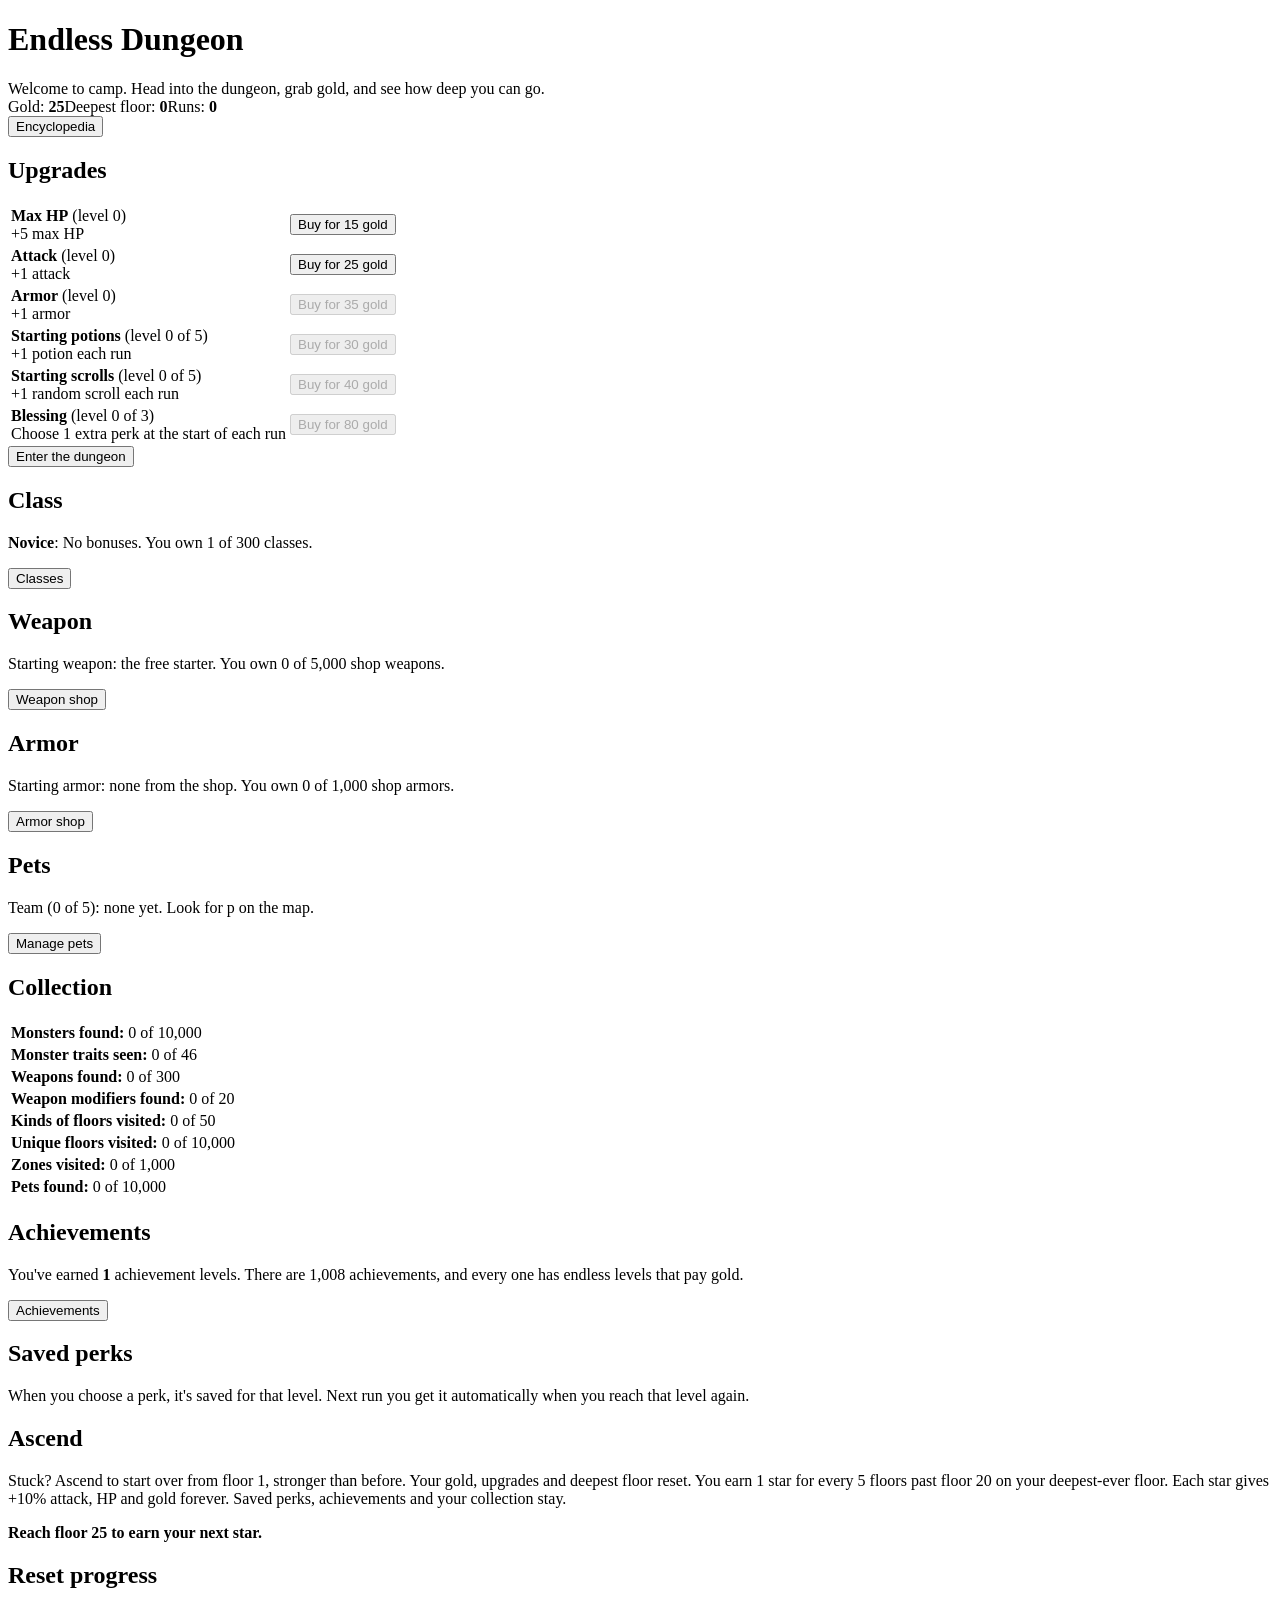
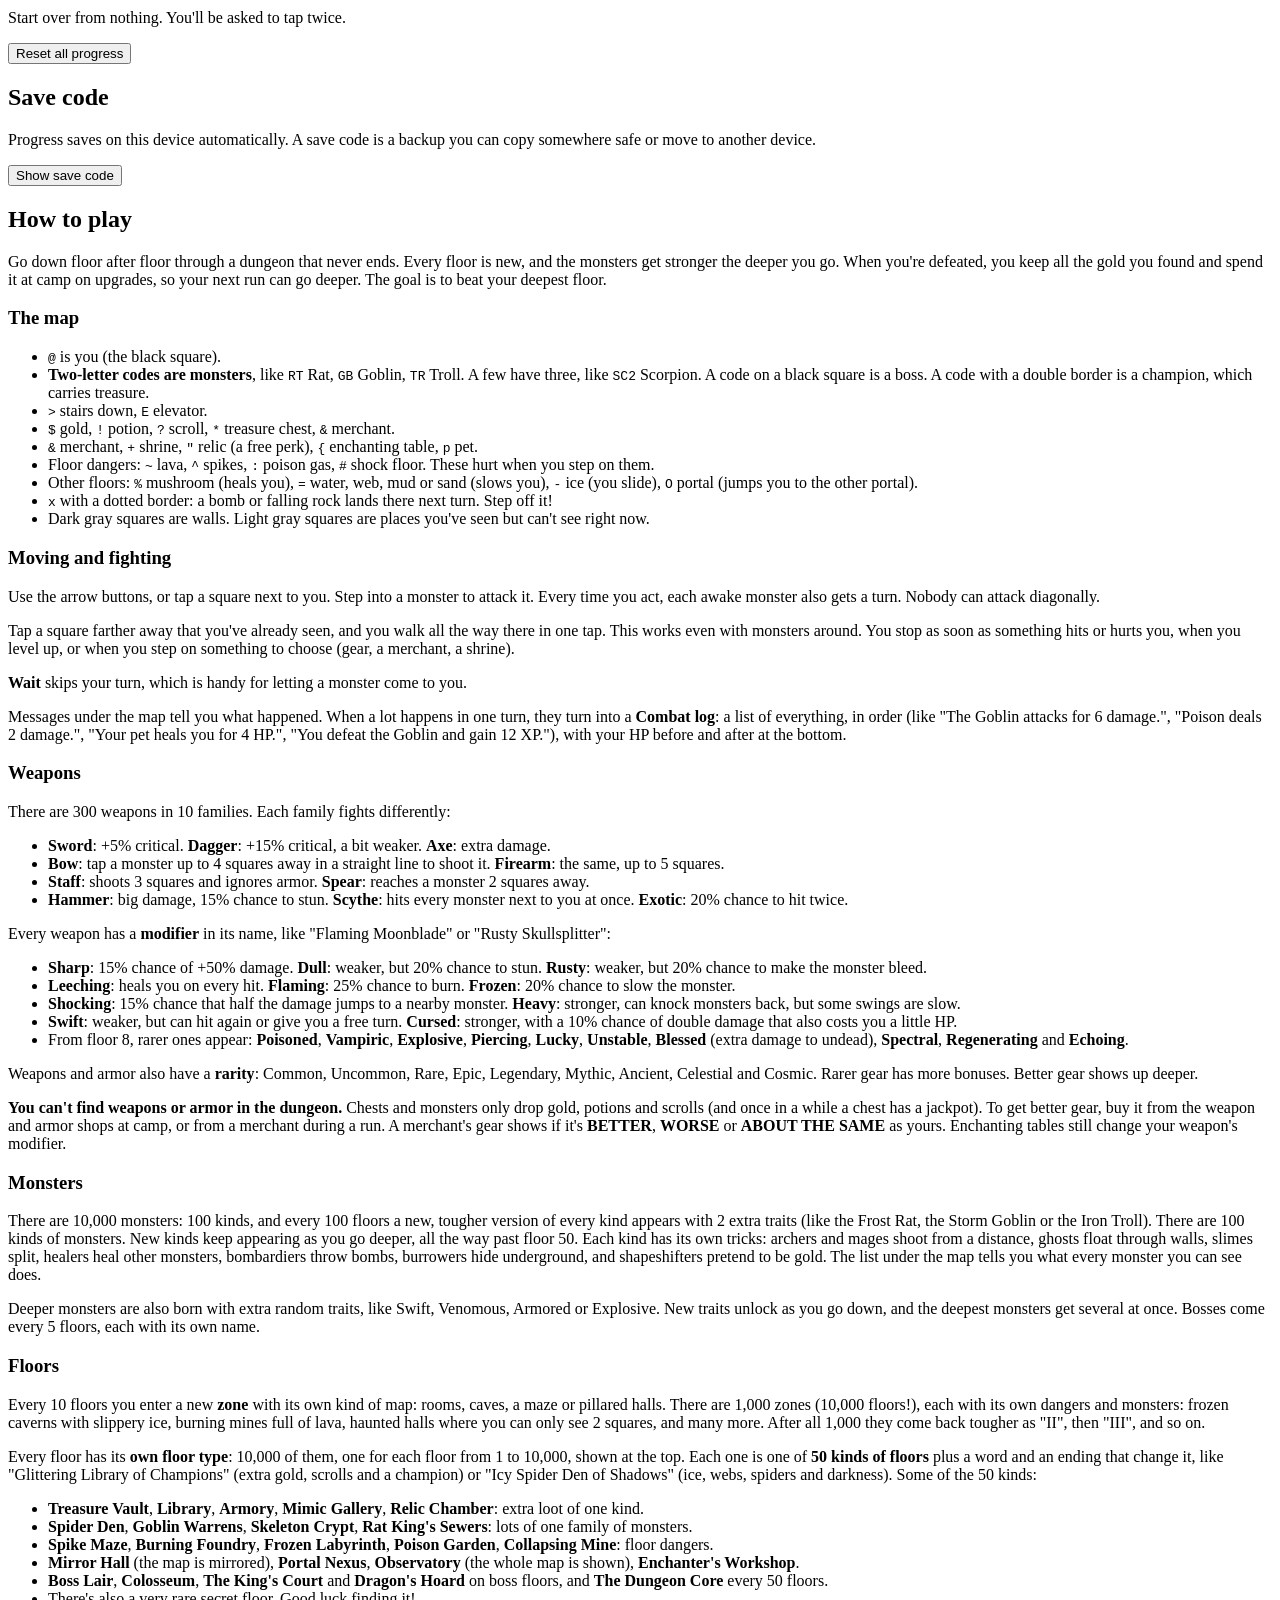
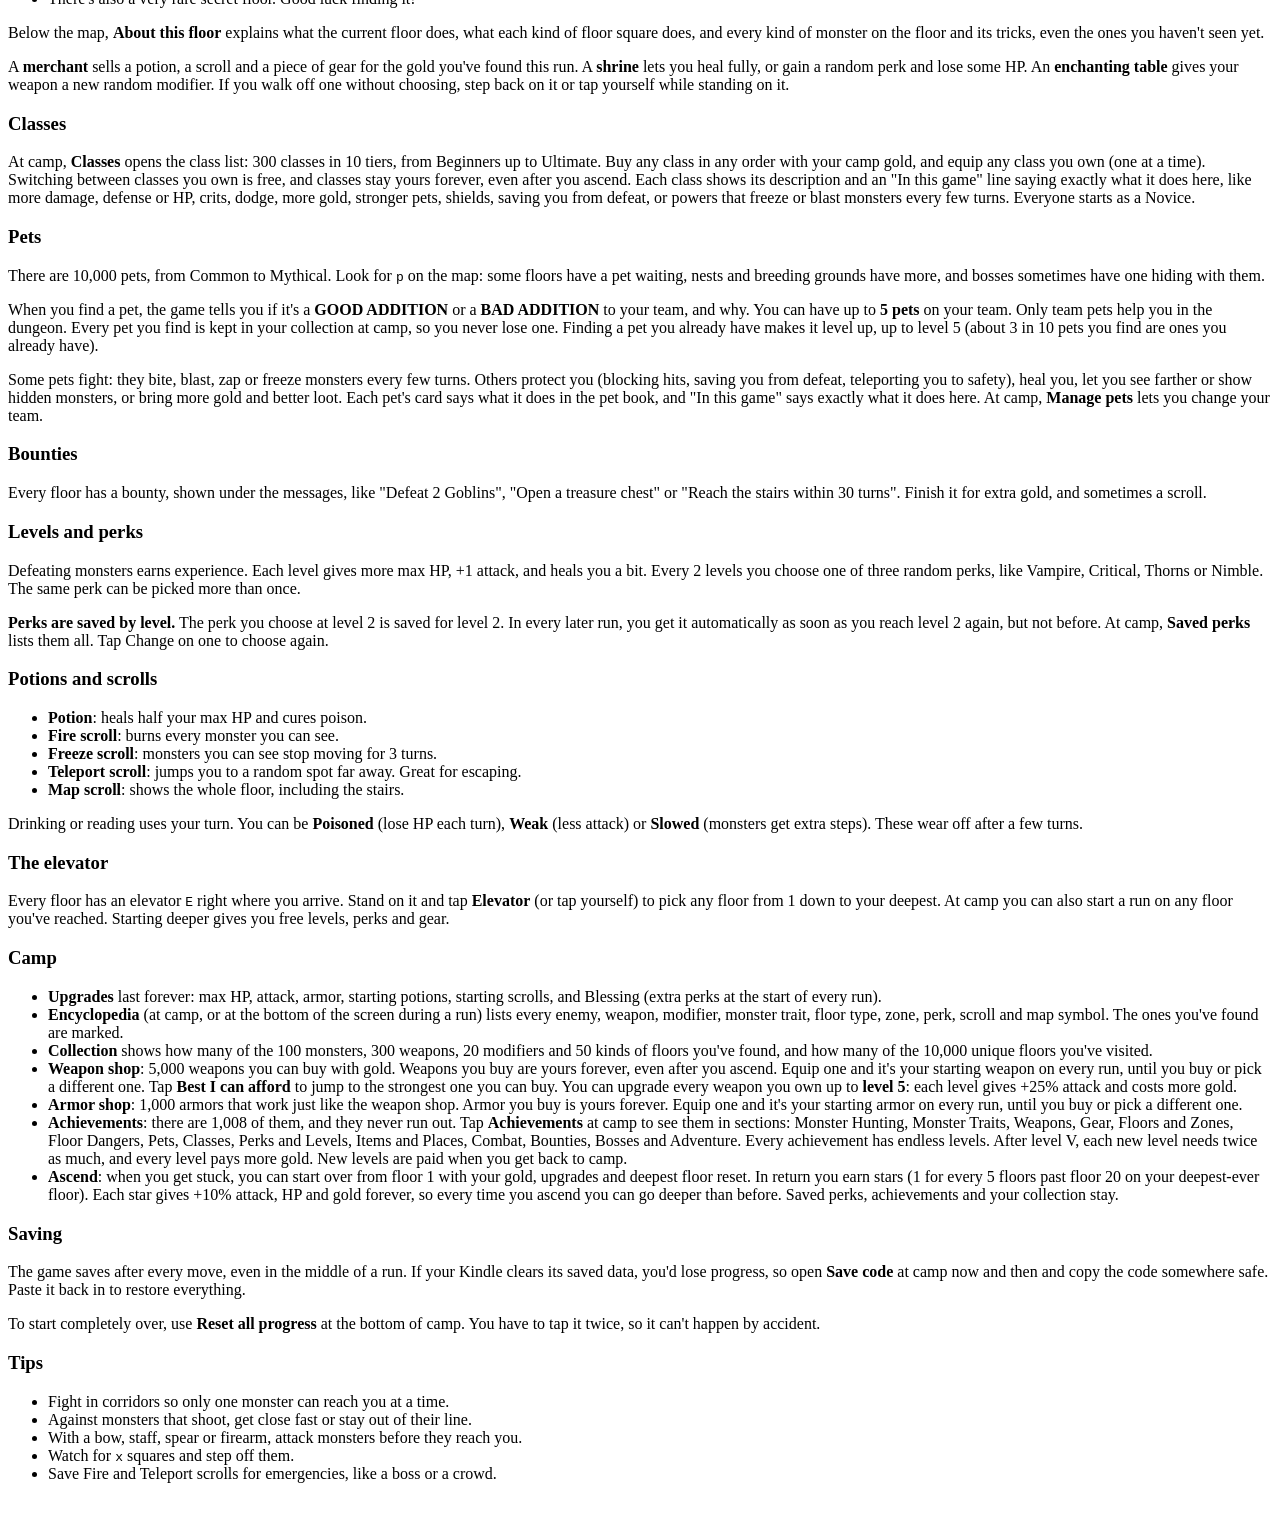
==== pages/dungeon.html @ 6c4b45ea "Merge pull request #2 from 94321cbouncymochi/main Ipdate" ====
<!DOCTYPE html>
<html lang="en">
<head>
<meta charset="utf-8">
<meta name="viewport" content="width=device-width, initial-scale=1">
<title>Endless Dungeon</title>
<link rel="stylesheet" href="dungeon.css">
</head>
<body>
<h1>Endless Dungeon</h1>
<div id="game"></div>
<div class="rules">
  <h2>How to play</h2>
  <p>Go down floor after floor through a dungeon that never ends. Every floor is new, and the monsters get stronger the deeper you go. When you're defeated, you keep all the gold you found and spend it at camp on upgrades, so your next run can go deeper. The goal is to beat your deepest floor.</p>

  <h3>The map</h3>
  <ul>
    <li><code>@</code> is you (the black square).</li>
    <li><b>Two-letter codes are monsters</b>, like <code>RT</code> Rat, <code>GB</code> Goblin, <code>TR</code> Troll. A few have three, like <code>SC2</code> Scorpion. A code on a black square is a boss. A code with a double border is a champion, which carries treasure.</li>
    <li><code>&gt;</code> stairs down, <code>E</code> elevator.</li>
    <li><code>$</code> gold, <code>!</code> potion, <code>?</code> scroll, <code>*</code> treasure chest, <code>&amp;</code> merchant.</li>
    <li><code>&amp;</code> merchant, <code>+</code> shrine, <code>"</code> relic (a free perk), <code>{</code> enchanting table, <code>p</code> pet.</li>
    <li>Floor dangers: <code>~</code> lava, <code>^</code> spikes, <code>:</code> poison gas, <code>#</code> shock floor. These hurt when you step on them.</li>
    <li>Other floors: <code>%</code> mushroom (heals you), <code>=</code> water, web, mud or sand (slows you), <code>-</code> ice (you slide), <code>O</code> portal (jumps you to the other portal).</li>
    <li><code>x</code> with a dotted border: a bomb or falling rock lands there next turn. Step off it!</li>
    <li>Dark gray squares are walls. Light gray squares are places you've seen but can't see right now.</li>
  </ul>

  <h3>Moving and fighting</h3>
  <p>Use the arrow buttons, or tap a square next to you. Step into a monster to attack it. Every time you act, each awake monster also gets a turn. Nobody can attack diagonally.</p>
  <p>Tap a square farther away that you've already seen, and you walk all the way there in one tap. This works even with monsters around. You stop as soon as something hits or hurts you, when you level up, or when you step on something to choose (gear, a merchant, a shrine).</p>
  <p><b>Wait</b> skips your turn, which is handy for letting a monster come to you.</p>
  <p>Messages under the map tell you what happened. When a lot happens in one turn, they turn into a <b>Combat log</b>: a list of everything, in order (like "The Goblin attacks for 6 damage.", "Poison deals 2 damage.", "Your pet heals you for 4 HP.", "You defeat the Goblin and gain 12 XP."), with your HP before and after at the bottom.</p>

  <h3>Weapons</h3>
  <p>There are 300 weapons in 10 families. Each family fights differently:</p>
  <ul>
    <li><b>Sword</b>: +5% critical. <b>Dagger</b>: +15% critical, a bit weaker. <b>Axe</b>: extra damage.</li>
    <li><b>Bow</b>: tap a monster up to 4 squares away in a straight line to shoot it. <b>Firearm</b>: the same, up to 5 squares.</li>
    <li><b>Staff</b>: shoots 3 squares and ignores armor. <b>Spear</b>: reaches a monster 2 squares away.</li>
    <li><b>Hammer</b>: big damage, 15% chance to stun. <b>Scythe</b>: hits every monster next to you at once. <b>Exotic</b>: 20% chance to hit twice.</li>
  </ul>
  <p>Every weapon has a <b>modifier</b> in its name, like "Flaming Moonblade" or "Rusty Skullsplitter":</p>
  <ul>
    <li><b>Sharp</b>: 15% chance of +50% damage. <b>Dull</b>: weaker, but 20% chance to stun. <b>Rusty</b>: weaker, but 20% chance to make the monster bleed.</li>
    <li><b>Leeching</b>: heals you on every hit. <b>Flaming</b>: 25% chance to burn. <b>Frozen</b>: 20% chance to slow the monster.</li>
    <li><b>Shocking</b>: 15% chance that half the damage jumps to a nearby monster. <b>Heavy</b>: stronger, can knock monsters back, but some swings are slow.</li>
    <li><b>Swift</b>: weaker, but can hit again or give you a free turn. <b>Cursed</b>: stronger, with a 10% chance of double damage that also costs you a little HP.</li>
    <li>From floor 8, rarer ones appear: <b>Poisoned</b>, <b>Vampiric</b>, <b>Explosive</b>, <b>Piercing</b>, <b>Lucky</b>, <b>Unstable</b>, <b>Blessed</b> (extra damage to undead), <b>Spectral</b>, <b>Regenerating</b> and <b>Echoing</b>.</li>
  </ul>
  <p>Weapons and armor also have a <b>rarity</b>: Common, Uncommon, Rare, Epic, Legendary, Mythic, Ancient, Celestial and Cosmic. Rarer gear has more bonuses. Better gear shows up deeper.</p>
  <p><b>You can't find weapons or armor in the dungeon.</b> Chests and monsters only drop gold, potions and scrolls (and once in a while a chest has a jackpot). To get better gear, buy it from the weapon and armor shops at camp, or from a merchant during a run. A merchant's gear shows if it's <b>BETTER</b>, <b>WORSE</b> or <b>ABOUT THE SAME</b> as yours. Enchanting tables still change your weapon's modifier.</p>

  <h3>Monsters</h3>
  <p>There are 10,000 monsters: 100 kinds, and every 100 floors a new, tougher version of every kind appears with 2 extra traits (like the Frost Rat, the Storm Goblin or the Iron Troll). There are 100 kinds of monsters. New kinds keep appearing as you go deeper, all the way past floor 50. Each kind has its own tricks: archers and mages shoot from a distance, ghosts float through walls, slimes split, healers heal other monsters, bombardiers throw bombs, burrowers hide underground, and shapeshifters pretend to be gold. The list under the map tells you what every monster you can see does.</p>
  <p>Deeper monsters are also born with extra random traits, like Swift, Venomous, Armored or Explosive. New traits unlock as you go down, and the deepest monsters get several at once. Bosses come every 5 floors, each with its own name.</p>

  <h3>Floors</h3>
  <p>Every 10 floors you enter a new <b>zone</b> with its own kind of map: rooms, caves, a maze or pillared halls. There are 1,000 zones (10,000 floors!), each with its own dangers and monsters: frozen caverns with slippery ice, burning mines full of lava, haunted halls where you can only see 2 squares, and many more. After all 1,000 they come back tougher as "II", then "III", and so on.</p>
  <p>Every floor has its <b>own floor type</b>: 10,000 of them, one for each floor from 1 to 10,000, shown at the top. Each one is one of <b>50 kinds of floors</b> plus a word and an ending that change it, like "Glittering Library of Champions" (extra gold, scrolls and a champion) or "Icy Spider Den of Shadows" (ice, webs, spiders and darkness). Some of the 50 kinds:</p>
  <ul>
    <li><b>Treasure Vault</b>, <b>Library</b>, <b>Armory</b>, <b>Mimic Gallery</b>, <b>Relic Chamber</b>: extra loot of one kind.</li>
    <li><b>Spider Den</b>, <b>Goblin Warrens</b>, <b>Skeleton Crypt</b>, <b>Rat King's Sewers</b>: lots of one family of monsters.</li>
    <li><b>Spike Maze</b>, <b>Burning Foundry</b>, <b>Frozen Labyrinth</b>, <b>Poison Garden</b>, <b>Collapsing Mine</b>: floor dangers.</li>
    <li><b>Mirror Hall</b> (the map is mirrored), <b>Portal Nexus</b>, <b>Observatory</b> (the whole map is shown), <b>Enchanter's Workshop</b>.</li>
    <li><b>Boss Lair</b>, <b>Colosseum</b>, <b>The King's Court</b> and <b>Dragon's Hoard</b> on boss floors, and <b>The Dungeon Core</b> every 50 floors.</li>
    <li>There's also a very rare secret floor. Good luck finding it!</li>
  </ul>
  <p>Below the map, <b>About this floor</b> explains what the current floor does, what each kind of floor square does, and every kind of monster on the floor and its tricks, even the ones you haven't seen yet.</p>
  <p>A <b>merchant</b> sells a potion, a scroll and a piece of gear for the gold you've found this run. A <b>shrine</b> lets you heal fully, or gain a random perk and lose some HP. An <b>enchanting table</b> gives your weapon a new random modifier. If you walk off one without choosing, step back on it or tap yourself while standing on it.</p>

  <h3>Classes</h3>
  <p>At camp, <b>Classes</b> opens the class list: 300 classes in 10 tiers, from Beginners up to Ultimate. Buy any class in any order with your camp gold, and equip any class you own (one at a time). Switching between classes you own is free, and classes stay yours forever, even after you ascend. Each class shows its description and an "In this game" line saying exactly what it does here, like more damage, defense or HP, crits, dodge, more gold, stronger pets, shields, saving you from defeat, or powers that freeze or blast monsters every few turns. Everyone starts as a Novice.</p>

  <h3>Pets</h3>
  <p>There are 10,000 pets, from Common to Mythical. Look for <code>p</code> on the map: some floors have a pet waiting, nests and breeding grounds have more, and bosses sometimes have one hiding with them.</p>
  <p>When you find a pet, the game tells you if it's a <b>GOOD ADDITION</b> or a <b>BAD ADDITION</b> to your team, and why. You can have up to <b>5 pets</b> on your team. Only team pets help you in the dungeon. Every pet you find is kept in your collection at camp, so you never lose one. Finding a pet you already have makes it level up, up to level 5 (about 3 in 10 pets you find are ones you already have).</p>
  <p>Some pets fight: they bite, blast, zap or freeze monsters every few turns. Others protect you (blocking hits, saving you from defeat, teleporting you to safety), heal you, let you see farther or show hidden monsters, or bring more gold and better loot. Each pet's card says what it does in the pet book, and "In this game" says exactly what it does here. At camp, <b>Manage pets</b> lets you change your team.</p>

  <h3>Bounties</h3>
  <p>Every floor has a bounty, shown under the messages, like "Defeat 2 Goblins", "Open a treasure chest" or "Reach the stairs within 30 turns". Finish it for extra gold, and sometimes a scroll.</p>

  <h3>Levels and perks</h3>
  <p>Defeating monsters earns experience. Each level gives more max HP, +1 attack, and heals you a bit. Every 2 levels you choose one of three random perks, like Vampire, Critical, Thorns or Nimble. The same perk can be picked more than once.</p>
  <p><b>Perks are saved by level.</b> The perk you choose at level 2 is saved for level 2. In every later run, you get it automatically as soon as you reach level 2 again, but not before. At camp, <b>Saved perks</b> lists them all. Tap Change on one to choose again.</p>

  <h3>Potions and scrolls</h3>
  <ul>
    <li><b>Potion</b>: heals half your max HP and cures poison.</li>
    <li><b>Fire scroll</b>: burns every monster you can see.</li>
    <li><b>Freeze scroll</b>: monsters you can see stop moving for 3 turns.</li>
    <li><b>Teleport scroll</b>: jumps you to a random spot far away. Great for escaping.</li>
    <li><b>Map scroll</b>: shows the whole floor, including the stairs.</li>
  </ul>
  <p>Drinking or reading uses your turn. You can be <b>Poisoned</b> (lose HP each turn), <b>Weak</b> (less attack) or <b>Slowed</b> (monsters get extra steps). These wear off after a few turns.</p>

  <h3>The elevator</h3>
  <p>Every floor has an elevator <code>E</code> right where you arrive. Stand on it and tap <b>Elevator</b> (or tap yourself) to pick any floor from 1 down to your deepest. At camp you can also start a run on any floor you've reached. Starting deeper gives you free levels, perks and gear.</p>

  <h3>Camp</h3>
  <ul>
    <li><b>Upgrades</b> last forever: max HP, attack, armor, starting potions, starting scrolls, and Blessing (extra perks at the start of every run).</li>
    <li><b>Encyclopedia</b> (at camp, or at the bottom of the screen during a run) lists every enemy, weapon, modifier, monster trait, floor type, zone, perk, scroll and map symbol. The ones you've found are marked.</li>
    <li><b>Collection</b> shows how many of the 100 monsters, 300 weapons, 20 modifiers and 50 kinds of floors you've found, and how many of the 10,000 unique floors you've visited.</li>
    <li><b>Weapon shop</b>: 5,000 weapons you can buy with gold. Weapons you buy are yours forever, even after you ascend. Equip one and it's your starting weapon on every run, until you buy or pick a different one. Tap <b>Best I can afford</b> to jump to the strongest one you can buy. You can upgrade every weapon you own up to <b>level 5</b>: each level gives +25% attack and costs more gold.</li>
    <li><b>Armor shop</b>: 1,000 armors that work just like the weapon shop. Armor you buy is yours forever. Equip one and it's your starting armor on every run, until you buy or pick a different one.</li>
    <li><b>Achievements</b>: there are 1,008 of them, and they never run out. Tap <b>Achievements</b> at camp to see them in sections: Monster Hunting, Monster Traits, Weapons, Gear, Floors and Zones, Floor Dangers, Pets, Classes, Perks and Levels, Items and Places, Combat, Bounties, Bosses and Adventure. Every achievement has endless levels. After level V, each new level needs twice as much, and every level pays more gold. New levels are paid when you get back to camp.</li>
    <li><b>Ascend</b>: when you get stuck, you can start over from floor 1 with your gold, upgrades and deepest floor reset. In return you earn stars (1 for every 5 floors past floor 20 on your deepest-ever floor). Each star gives +10% attack, HP and gold forever, so every time you ascend you can go deeper than before. Saved perks, achievements and your collection stay.</li>
  </ul>

  <h3>Saving</h3>
  <p>The game saves after every move, even in the middle of a run. If your Kindle clears its saved data, you'd lose progress, so open <b>Save code</b> at camp now and then and copy the code somewhere safe. Paste it back in to restore everything.</p>
  <p>To start completely over, use <b>Reset all progress</b> at the bottom of camp. You have to tap it twice, so it can't happen by accident.</p>

  <h3>Tips</h3>
  <ul>
    <li>Fight in corridors so only one monster can reach you at a time.</li>
    <li>Against monsters that shoot, get close fast or stay out of their line.</li>
    <li>With a bow, staff, spear or firearm, attack monsters before they reach you.</li>
    <li>Watch for <code>x</code> squares and step off them.</li>
    <li>Save Fire and Teleport scrolls for emergencies, like a boss or a crowd.</li>
  </ul>
</div>

<script>
// Endless Dungeon. Plain ES5, no timers, no async: one redraw per tap.
var W = 15, H = 15;
var KEY = 'endlessDungeon.v1';
var VERSION = 3;

// ================= CONTENT =================

// 100 enemies: name | map code | first floor | family | traits | extras
// Families: B basic, H heavy, F fast, R ranged, T tricky, E elemental, U undead, I insect, X elite/boss, Y helper
var ENEMY_DATA = [
  'Rat|RT|1|B||', 'Goblin|GB|2|B|dodge|', 'Skeleton|SK|4|U||undead', 'Slime|SL|2|B|split,slowmove|',
  'Cave Bat|BT|1|F|erratic,fly|', 'Wolf|WF|4|F|fast,pack|', 'Bandit|BD|3|B||gold2', 'Spider|SP|3|I|slowhit|',
  'Zombie|ZM|5|U|slowmove|undead,tough', 'Cave Beetle|CB|5|I|armored|',
  'Troll|TR|11|H|regen|', 'Ogre|OG|14|H|slam|', 'Armored Knight|AK|19|H|armored|', 'Stone Golem|SG|26|H|armored,slowmove,huge|',
  'Minotaur|MN|26|H|charge|', 'Cave Bear|BR|14|H|rage|', 'Iron Brute|IB|24|H|shield,armored|',
  'Cyclops|CY|32|H|archer|v=throws a stone at', 'War Troll|WT|40|H|regen,huge|', 'Living Statue|LS|38|H|statue,armored|',
  'Ghost|GH|10|F|ghost|undead', 'Wraith|WR|21|F|fast,dodge|undead', 'Imp|IM|10|F|blink|', 'Shadowling|SH|17|F|fast|',
  'Dire Rat|DR|6|F|fast,pack|', 'Assassin|AS|16|F|blink,rage|', 'Harpy|HY|13|F|fly,fast|', 'Blink Hound|BH|27|F|blink,fast|',
  'Scuttler|SC|6|I|fast|', 'Wind Sprite|WS|13|R|archer,push,fly|v=blasts wind at',
  'Archer|AR|7|R|archer,kite|', 'Goblin Slinger|GS|7|R|archer|v=slings a stone at',
  'Fire Mage|FM|15|R|archer,kite|v=hurls a fire bolt at', 'Ice Mage|IC|15|R|archer,slowhit,kite|v=fires an ice shard at',
  'Storm Mage|SM|23|R|archer,kite|v=zaps', 'Necromancer|NE|16|R|summon,kite|spawn=Skeleton',
  'Plague Spitter|PS|12|R|archer,poison|v=spits slime at', 'Bombardier|BO|23|R|bomber,kite|',
  'Crystal Turret|CT|32|R|archer,turret,armored|v=fires a beam at', 'Crossbow Guard|CG|27|R|archer,armored|v=fires a bolt at',
  'Mimic|MI|3|T||chest', 'Shapeshifter|SS|39|T|disguise,rage|', 'Thief|TH|8|T|thief,fast|', 'Illusionist|IL|30|T|decoy,erratic|',
  'Trapmaker|TM|24|T|trapper,kite|trap=3', 'Mirror Shade|MS|30|T|resist,dodge|', 'Possessor|PO|39|T|disguise,leader|',
  'Burrower|BU|36|T|burrow|', 'Screecher|SR|19|T|alarm,kite|', 'Phase Stalker|PH|38|T|dodge,ghost|',
  'Flame Hound|FH|19|E|fast,fire|', 'Frost Troll|FT|33|E|slowhit,regen|', 'Storm Elemental|SE|33|E|archer,fly|v=zaps',
  'Mud Elemental|ME|17|E|slowhit,slowmove|', 'Lava Blob|LB|18|E|explode,firewalk|', 'Crystal Beetle|CR|34|E|resist,armored|',
  'Poison Frog|PF|8|E|poison|', 'Sand Wurm|SW|37|E|burrow,huge|', 'Thorn Beast|TB|18|E|spiky,slowmove|', 'Mist Crawler|MC|34|E|dodge|',
  'Lich|LI|44|U|summon,archer,huge|undead,spawn=Skeleton,v=casts dark magic at', 'Bone Archer|BA|12|U|archer|undead',
  'Grave Knight|GK|25|U|armored|undead', 'Banshee|BN|21|U|weaken,ghost|undead', 'Cursed Armor|CA|25|U|swarm,armored|undead',
  'Rotting Brute|RB|22|U|slowmove,explode|undead', 'Soul Leech|SO|22|U|vamp|undead', 'Grave Swarm|GV|36|U|swarm|undead',
  'Headless Hunter|HH|35|U|fast|undead', 'Cursed Priest|CP|35|U|healer,kite|undead',
  'Ant Soldier|AT|9|I|pack|', 'Hornet|HO|9|I|fly,poison|', 'Scorpion|SC2|20|I|poison,armored|', 'Cave Centipede|CC|11|I|fast|',
  'Beetle Tank|BT2|31|I|armored,huge,slowmove|', 'Moth Witch|MW|28|I|weaken,erratic|', 'Locust Swarm|LS2|31|I|swarm,pack|',
  'Web Weaver|WW|28|I|slowhit,kite,trapper|trap=5', 'Brood Mother|BM|45|I|summon,huge|spawn=Scuttler', 'Tunnel Grub|TG|37|I|burrow|',
  'Goblin Captain|GC|10|X|leader|elite', 'Ogre Chef|OC|15|X|slowhit,slam|elite', 'Troll Shaman|TS|20|X|healer,regen|elite',
  'Spider Queen|SQ|25|X|summon|elite,spawn=Spider', 'Minotaur Champion|MC2|30|X|charge,huge|elite',
  'Ancient Golem|AG|35|X|slam,shield,reshield|elite', 'Vampire Lord|VL|40|X|vamp,archer,fast|elite,v=hurls blood at',
  'Demon General|DG|45|X|summon,leader|elite,spawn=Imp', 'Hydra|HY2|50|X|multi,archer,poison|elite,v=spits venom at',
  'The Devourer|DV|55|X|pull,huge|elite',
  'Alarm Eye|AE|20|Y|alarm,kite,fly|', 'Healing Sprite|HS|20|Y|healer,kite,fly|', 'Shield Drone|SD|29|Y|shielder,fly|',
  'Mana Leech|ML|29|Y|weaken|', 'Door Mimic|DM|40|T|statue,rage|', 'Chest Guardian|CG2|41|H|armored|',
  'Lantern Wisp|LW|16|Y|wisp,kite,erratic,fly|', 'Rune Sentinel|RS|42|H|shield,reshield,slowmove|',
  'Dungeon Parasite|DP|43|T|leader,vamp|', 'Dungeon Heart|DH|50|X|turret,summon,huge|elite,heart,spawn=random'
];
var FAMILY = { B: [1, 1, 0], H: [1.6, 1.2, 2], F: [0.8, 1.1, 0], R: [0.8, 0.9, 0], T: [1, 1, 0], E: [1.1, 1, 1],
               U: [1.1, 1, 1], I: [0.8, 1, 0], X: [2, 1.3, 2], Y: [0.7, 0.6, 0] };
var TYPES = [];
(function () {
  for (var i = 0; i < ENEMY_DATA.length; i++) {
    var p = ENEMY_DATA[i].split('|'), t = parseInt(p[2], 10), F = FAMILY[p[3]];
    var bh = 4 + 0.9 * Math.min(t, 21) + 0.25 * Math.max(0, t - 21);
    var ba = 2 + 0.33 * Math.min(t, 21) + 0.1 * Math.max(0, t - 21);
    var T = { n: p[0], c: p[1], tier: t, fam: p[3], ab: p[4] ? p[4].split(',') : [],
              hp: bh * F[0], atk: ba * F[1], def: Math.floor(Math.min(t, 21) / 7) + F[2],
              undead: false, elite: false, chest: false, heart: false, gold2: false, v: '', spawn: '', trap: 0 };
    var ex = p[5] ? p[5].split(',') : [];
    for (var j = 0; j < ex.length; j++) {
      var kv = ex[j].split('=');
      if (kv[0] === 'v') T.v = kv[1];
      else if (kv[0] === 'spawn') T.spawn = kv[1];
      else if (kv[0] === 'trap') T.trap = parseInt(kv[1], 10);
      else if (kv[0] === 'tough') T.hp *= 1.4;
      else T[kv[0]] = true;
    }
    TYPES.push(T);
  }
})();
// ================= 10,000 MONSTER TYPES =================
// Monster type e: species e % 100 (one of the 100 above), version Math.floor(e / 100).
// Version 0 is the original. Versions 1-99 each add 2 traits, are a little tougher,
// and show up 100 floors later than the one before (a new version of every monster every 100 floors).
var EVARS = [["Frost", "Rime", ["slowhit", "armored"]], ["Flame", "Blaze", ["fire", "firewalk"]], ["Storm", "Gale", ["fast", "archer"]], ["Shadow", "Umbral", ["blink", "dodge"]], ["Venom", "Toxin", ["poison", "spiky"]], ["Iron", "Steel", ["armored", "slam"]], ["Ghost", "Wraith-touched", ["ghost", "weaken"]], ["Blood", "Crimson", ["vamp", "rage"]], ["Crystal", "Gem", ["shield", "resist"]], ["Giant", "Colossal", ["huge", "slam"]], ["Quick", "Nimble", ["fast", "kite"]], ["Plague", "Pox", ["poison", "explode"]], ["Thunder", "Booming", ["charge", "slam"]], ["Stone", "Rock", ["armored", "huge"]], ["Wind", "Breeze", ["fly", "erratic"]], ["Spirit", "Soul", ["ghost", "healer"]], ["Thorn", "Bramble", ["spiky", "regen"]], ["Ember", "Cinder", ["fire", "explode"]], ["Moon", "Lunar", ["blink", "regen"]], ["Sun", "Solar", ["wisp", "fire"]], ["Rot", "Blight", ["poison", "regen"]], ["Bone", "Skull", ["armored", "summon"]], ["Night", "Dusk", ["dodge", "kite"]], ["War", "Battle", ["leader", "rage"]], ["Rune", "Glyph", ["shield", "reshield"]], ["Star", "Astral", ["wisp", "blink"]], ["Bog", "Marsh", ["slowhit", "split"]], ["Rust", "Corroded", ["weaken", "armored"]], ["Ash", "Soot", ["fire", "swarm"]], ["Gloom", "Murk", ["weaken", "dodge"]], ["Hive", "Swarm", ["swarm", "pack"]], ["Wild", "Untamed", ["rage", "fast"]], ["Dread", "Terror", ["alarm", "weaken"]], ["Mirror", "Reflected", ["decoy", "dodge"]], ["Trap", "Snare", ["trapper", "kite"]], ["Bomb", "Blast", ["bomber", "kite"]], ["Howling", "Baying", ["pack", "alarm"]], ["Elder", "Old", ["huge", "healer"]], ["Chaos", "Wacky", ["erratic", "multi"]], ["Twin", "Double", ["multi", "split"]], ["Royal", "Noble", ["leader", "shield"]], ["Feral", "Savage", ["pack", "charge"]], ["Silent", "Hushed", ["dodge", "multi"]], ["Winged", "Feathered", ["fly", "charge"]], ["Magma", "Molten", ["firewalk", "huge"]], ["Frozen", "Icebound", ["slowhit", "shield"]], ["Toxic", "Noxious", ["poison", "weaken"]], ["Dark", "Black", ["blink", "weaken"]], ["Holy", "Sacred", ["healer", "shielder"]], ["Cursed", "Hexed", ["weaken", "vamp"]], ["Ancient", "Primeval", ["huge", "regen"]], ["Clockwork", "Gear", ["armored", "multi"]], ["Hollow", "Empty", ["ghost", "explode"]], ["Brutal", "Fierce", ["rage", "multi"]], ["Spectral", "Phantom", ["ghost", "dodge"]], ["Brute", "Hulking", ["huge", "rage"]], ["Sly", "Sneaky", ["thief", "dodge"]], ["Greedy", "Grabby", ["thief", "fast"]], ["Mad", "Crazed", ["erratic", "rage"]], ["Grasping", "Hooked", ["pull", "slam"]], ["Lightning", "Bolt", ["fast", "multi"]], ["Arcane", "Mystic", ["resist", "blink"]], ["Vampire", "Bat-winged", ["vamp", "fly"]], ["Swamp", "Mire", ["poison", "slowhit"]], ["Sand", "Dune", ["swarm", "dodge"]], ["Ocean", "Sea", ["regen", "shield"]], ["Volcanic", "Lava", ["fire", "slam"]], ["Glacier", "Polar", ["slowhit", "huge"]], ["Tempest", "Squall", ["erratic", "archer"]], ["Doom", "Grim", ["summon", "weaken"]], ["Phase", "Flicker", ["ghost", "blink"]], ["Tunnel", "Digging", ["burrow", "spiky"]], ["Masked", "Hidden", ["disguise", "rage"]], ["Living", "Animated", ["statue", "armored"]], ["Sniper", "Sharpshot", ["archer", "kite"]], ["Mender", "Healing", ["healer", "regen"]], ["Guardian", "Warden", ["shielder", "armored"]], ["Warlord", "Chief", ["leader", "huge"]], ["Necro", "Deathly", ["summon", "ghost"]], ["Brood", "Spawning", ["summon", "swarm"]], ["Berserk", "Frenzied", ["rage", "charge"]], ["Dire", "Monstrous", ["huge", "pack"]], ["Scorched", "Charred", ["firewalk", "explode"]], ["Electric", "Zapping", ["explode", "fast"]], ["Crushing", "Pounding", ["slam", "regen"]], ["Prickly", "Spiny", ["spiky", "shield"]], ["Leeching", "Sapping", ["vamp", "regen"]], ["Warded", "Sealed", ["weaken", "resist"]], ["Warping", "Popping", ["blink", "kite"]], ["Seething", "Furious", ["rage", "regen"]], ["Plated", "Shelled", ["armored", "shield"]], ["Echo", "Copycat", ["decoy", "summon"]], ["Lantern", "Glowing", ["wisp", "kite"]], ["Siren", "Calling", ["alarm", "pull"]], ["Tide", "Wave", ["archer", "slowhit"]], ["Spore", "Fungal", ["split", "regen"]], ["Grave", "Tomb", ["summon", "rage"]], ["Titan", "Mega", ["huge", "multi"]], ["Void", "Abyssal", ["resist", "ghost"]]];
var E_N = 10000;
// Each kind gets the 99 versions in its own order, so one floor has many different versions.
function eVar(e) { var k = Math.floor(e / 100); return k ? EVARS[(k - 1 + 37 * (e % 100)) % 99] : null; }
function eGen(i, f) { return Math.max(0, Math.min(99, Math.floor((f - TYPES[i].tier) / 100))); }
function eName(e) {
  var b = e % 100, k = Math.floor(e / 100), n = TYPES[b].n;
  if (!k) return n;
  var V = eVar(e), w = n.indexOf(V[0]) >= 0 ? V[1] : V[0];
  var out = /^The /.test(n) ? 'The ' + w + ' ' + n.slice(4) : w + ' ' + n;
  if (w === V[0] && typeIndexExact(out) >= 0) out = /^The /.test(n) ? 'The ' + V[1] + ' ' + n.slice(4) : V[1] + ' ' + n;   // e.g. Frost + Troll = Frost Troll, which already exists
  return out;
}
function typeIndexExact(n) { for (var i = 0; i < TYPES.length; i++) if (TYPES[i].n === n) return i; return -1; }
function eTier(e) { return TYPES[e % 100].tier + 100 * Math.floor(e / 100); }
function eAbs(e) {
  var b = e % 100, k = Math.floor(e / 100), out = TYPES[b].ab.slice();
  if (k) for (var j = 0; j < 2; j++) if (out.indexOf(eVar(e)[2][j]) < 0) out.push(eVar(e)[2][j]);
  return out;
}
function eOf(m) { return m.e === undefined ? m.i : m.e; }
// Which monster types you've met, as a compact string (1 bit per type).
function mMark(e) { var ci = e >> 2, v = parseInt(S.mts.charAt(ci), 16) | (1 << (e & 3)); S.mts = S.mts.slice(0, ci) + v.toString(16) + S.mts.slice(ci + 1); }
function mSeen(e) { return (parseInt(S.mts.charAt(e >> 2), 16) & (1 << (e & 3))) !== 0; }
function mCount() { var n = 0, B = [0, 1, 1, 2, 1, 2, 2, 3, 1, 2, 2, 3, 2, 3, 3, 4]; for (var i = 0; i < S.mts.length; i++) n += B[parseInt(S.mts.charAt(i), 16)]; return n; }
function typeIndex(name) {
  for (var i = 0; i < TYPES.length; i++) if (TYPES[i].n === name || TYPES[i].c === name) return i;
  return 0;
}

// What each monster trait does (shown in the list under the map).
var AB = {
  erratic: 'flies around wildly', thief: 'steals gold and runs (defeat it to get the gold back)',
  split: 'splits in two when defeated', archer: 'attacks from up to 4 squares away in a straight line',
  fast: 'moves 2 squares a turn', ghost: 'floats through walls', regen: 'heals every turn', poison: 'poisons you',
  fire: 'breathes fire 2 squares away and walks on lava', armored: 'has extra armor', huge: 'has extra HP',
  vamp: 'heals when it hits you', explode: 'explodes when defeated and hurts you if you are next to it',
  shield: 'blocks your first hit', rage: 'hits harder when hurt', blink: 'can jump right next to you',
  summon: 'calls helpers', dodge: 'dodges 15% of your attacks', fly: 'flies over lava, spikes and water',
  pack: 'hits harder when others of its kind are near', slowhit: 'its hits can slow you',
  slowmove: 'moves slowly', slam: 'every third attack is a heavy slam', charge: 'charges from far away in a straight line',
  statue: 'stays still until you come close', burrow: 'hides underground until you are next to it',
  disguise: 'looks like gold until you get close', healer: 'heals nearby monsters', shielder: 'gives shields to nearby monsters',
  push: 'its attacks push you back', pull: 'pulls you closer', bomber: 'throws bombs that explode a turn later',
  turret: 'never moves', kite: 'backs away when you get close', weaken: 'its hits weaken your attack for 3 turns',
  alarm: 'wakes every monster on the floor', trapper: 'sets traps around you', decoy: 'makes fake copies of itself',
  spiky: 'hurts you when you hit it', swarm: 'takes half damage from weapons', resist: 'takes half damage from scrolls',
  leader: 'makes nearby monsters hit harder', wisp: 'shows the whole floor when defeated', multi: 'attacks twice',
  reshield: 'its shield comes back every 5 turns', firewalk: 'walks on lava'
};
// Random traits monsters can be born with. New ones unlock the deeper you go.
var MUTS = [
  { id: 'armored', adj: 'Armored' }, { id: 'huge', adj: 'Huge' }, { id: 'fast', adj: 'Swift' },
  { id: 'poison', adj: 'Venomous' }, { id: 'regen', adj: 'Regenerating' }, { id: 'dodge', adj: 'Slippery' },
  { id: 'thief', adj: 'Thieving' }, { id: 'archer', adj: 'Spitting' }, { id: 'ghost', adj: 'Ghostly' },
  { id: 'shield', adj: 'Shielded' }, { id: 'vamp', adj: 'Vampiric' }, { id: 'slowhit', adj: 'Freezing' },
  { id: 'split', adj: 'Splitting' }, { id: 'fire', adj: 'Fiery' }, { id: 'rage', adj: 'Raging' },
  { id: 'spiky', adj: 'Spiky' }, { id: 'weaken', adj: 'Draining' }, { id: 'explode', adj: 'Explosive' },
  { id: 'blink', adj: 'Blinking' }, { id: 'leader', adj: 'Commanding' }, { id: 'summon', adj: 'Summoning' }
];
// A new zone every 10 floors. After the last one they repeat as II, III, IV... with tougher monsters.
var ZONES = [
  { n: 'Old Dungeon',   lay: 'rooms',   hz: '',         fav: [],                   mut: '',        note: 'Stone rooms and corridors.' },
  { n: 'Dark Caves',    lay: 'caves',   hz: 'mushroom', fav: ['BT', 'WF', 'CB'],   mut: '',        note: 'Twisty caves. Mushrooms (%) heal you.' },
  { n: 'Bone Crypt',    lay: 'pillars', hz: 'spikes',   fav: ['SK', 'BA', 'GH'],   mut: 'shield',  note: 'Spike traps (^) hurt. The dead walk here.' },
  { n: 'Twisting Maze', lay: 'maze',    hz: '',         fav: ['GB', 'WF', 'DR'],   mut: 'fast',    note: 'Narrow passages. Swift monsters hunt here.' },
  { n: 'Lava Depths',   lay: 'caves',   hz: 'lava',     fav: ['FH', 'LB', 'FM'],   mut: 'fire',    note: 'Lava (~) burns! Fiery monsters live here.' },
  { n: 'Slime Pits',    lay: 'rooms',   hz: 'mushroom', fav: ['SL', 'ME', 'PS'],   mut: 'split',   note: 'Everything splits here. Mushrooms (%) heal you.' },
  { n: 'Shadow Realm',  lay: 'pillars', hz: 'dark',     fav: ['SH', 'WR', 'IM'],   mut: 'blink',   note: 'You can only see 2 squares. Things blink in the dark.' },
  { n: 'Iron Fortress', lay: 'rooms',   hz: 'spikes',   fav: ['AK', 'IB', 'CG'],   mut: 'armored', note: 'Armored guards and spike traps (^).' }
];
// 992 more zones, so there are 1000 in all (10,000 floors before they come back as II).
// Each name is a theme word (danger, monsters, trait) plus a place word (map shape).
var ZWORDS = {"adj": [["Frozen", "ice", "slowhit", ["IC", "FT", "SP"], "Slippery ice (-) and freezing monsters."], ["Burning", "lava", "fire", ["FH", "LB", "FM"], "Lava (~) everywhere. Fiery monsters breathe fire."], ["Haunted", "dark", "ghost", ["GH", "BN", "WR"], "You can only see 2 squares. Ghosts float through walls."], ["Flooded", "water", "regen", ["PF", "SL", "PS"], "Water (=) slows you down. Monsters heal over time."], ["Rotting", "mud", "poison", ["ZM", "RB", "PF"], "Mud (=) slows you. Venomous monsters lurk."], ["Webbed", "web", "slowhit", ["SP", "WW", "CC"], "Sticky webs (=) slow you. Spiders everywhere."], ["Sunken", "water", "armored", ["CB", "CR", "SC"], "Water (=) slows you. Hard-shelled monsters."], ["Thundering", "shock", "fast", ["SM", "SE", "WS"], "Shock floors (#) zap you. Monsters move fast."], ["Toxic", "gas", "poison", ["PS", "HO", "SC2"], "Poison gas (:) clouds. Venomous monsters."], ["Crystal", "", "armored", ["CT", "CR", "MS"], "Shining halls full of armored crystal monsters."], ["Shadow", "dark", "blink", ["SH", "IM", "PH"], "You can only see 2 squares. Things blink in the dark."], ["Golden", "", "thief", ["TH", "BD", "GB"], "Glittering halls. Thieves try to steal your gold."], ["Bone", "spikes", "shield", ["SK", "BA", "GK"], "Spike traps (^). Skeletons with shields."], ["Howling", "", "fast", ["WF", "DR", "BH"], "Packs of swift hunters roam here."], ["Sandy", "sand", "armored", ["SW", "TG", "BU"], "Sand (=) slows you. Things burrow underground."], ["Stormy", "shock", "fast", ["SM", "HY", "WS"], "Shock floors (#) zap you. Winds and lightning."], ["Mossy", "mushroom", "regen", ["TR", "TB", "ME"], "Mushrooms (%) heal you, but so do the monsters."], ["Cursed", "dark", "weaken", ["CA", "CP", "BN"], "You can only see 2 squares. Draining curses."], ["Iron", "spikes", "armored", ["AK", "IB", "CG"], "Spike traps (^). Armored guards."], ["Wild", "mushroom", "rage", ["BR", "WF", "OG"], "Mushrooms (%) heal you. Raging beasts."], ["Ancient", "", "huge", ["SG", "LS", "RS"], "Old stone halls with huge, slow guardians."], ["Venom", "gas", "poison", ["HO", "SC2", "PF"], "Poison gas (:) and stinging monsters."], ["Ashen", "lava", "explode", ["LB", "BO", "FH"], "Lava (~). Monsters explode when defeated."], ["Misty", "water", "dodge", ["MC", "GH", "MS"], "Water (=) slows you. Slippery monsters dodge."], ["Whispering", "", "summon", ["NE", "SR", "AE"], "Monsters call for help here."], ["Silent", "dark", "dodge", ["AS", "SH", "PH"], "You can only see 2 squares. Assassins strike."], ["Glittering", "", "shield", ["SD", "CT", "CR"], "Shining halls. Many monsters have shields."], ["Thorny", "spikes", "spiky", ["TB", "CC", "HO"], "Spike traps (^). Spiky monsters hurt to hit."], ["Bubbling", "mud", "split", ["SL", "ME", "LB"], "Mud (=) slows you. Everything splits in two."], ["Frostbitten", "ice", "armored", ["FT", "IC", "SG"], "Slippery ice (-) and armored frost monsters."], ["Blazing", "lava", "rage", ["FM", "FH", "OG"], "Lava (~). Raging fire monsters."], ["Gloomy", "dark", "vamp", ["SO", "ML", "BN"], "You can only see 2 squares. Vampires drain HP."], ["Swampy", "mud", "poison", ["PF", "ME", "RB"], "Mud (=) slows you. Poisonous swamp monsters."], ["Clockwork", "shock", "armored", ["CT", "RS", "IB"], "Shock floors (#). Armored machines."], ["Phantom", "", "ghost", ["GH", "WR", "PH"], "Ghosts float through the walls."], ["Buzzing", "", "fast", ["HO", "LS2", "AT"], "Swarms of fast insects."], ["Twisted", "web", "blink", ["IL", "SS", "PO"], "Webs (=) slow you. Tricksters blink around."], ["Sacred", "mushroom", "shield", ["HS", "CP", "LW"], "Mushrooms (%) heal you. Shielded guardians."], ["Rumbling", "", "huge", ["SG", "BT2", "WT"], "Huge monsters shake the floor."], ["Starlit", "", "blink", ["LW", "IM", "WS"], "Glowing wisps and blinking imps."]], "place": [["Caverns", "caves"], ["Halls", "rooms"], ["Lair", "maze"], ["Temple", "pillars"], ["Mines", "caves"], ["Ossuary", "pillars"], ["Keep", "rooms"], ["Warrens", "maze"], ["Grotto", "caves"], ["Vaults", "rooms"], ["Sanctum", "pillars"], ["Tunnels", "maze"], ["Depths", "caves"], ["Citadel", "rooms"], ["Crypts", "pillars"], ["Passages", "maze"], ["Hollows", "caves"], ["Chambers", "rooms"], ["Ruins", "pillars"], ["Maze", "maze"], ["Pits", "caves"], ["Bastion", "rooms"], ["Basilica", "pillars"], ["Corridors", "maze"], ["Abyss", "caves"]]};
(function () {
  var LAYN = { caves: 'Twisty caves.', rooms: 'Rooms and corridors.', maze: 'Narrow passages.', pillars: 'Big halls with pillars.' };
  for (var k = 0; k < 992; k++) {
    var A = ZWORDS.adj[k % 40], P = ZWORDS.place[(Math.floor(k / 40) + 3 * (k % 40)) % 25];
    ZONES.push({ n: A[0] + ' ' + P[0], lay: P[1], hz: A[1], fav: A[3], mut: A[2], note: LAYN[P[1]] + ' ' + A[4] });
  }
})();
// 50 level types. A floor can roll one of them for its twist.
var LEVELS = [
  { n: 'Treasure Vault', note: 'Packed with chests and gold. Watch for traps.', dens: 0.6, chest: 3, gold: 3, spikes: 5 },
  { n: 'Library', note: 'Bookshelves full of scrolls (?).', dens: 0.6, scr: 4, chest: 1 },
  { n: 'Armory', note: 'Empty weapon racks. Old supplies lie on the floor.', gear: 2, chest: 1, fav: ['AK', 'CG', 'IB'] },
  { n: 'Royal Treasury', note: 'Royal treasure, guarded by champions and traps.', minF: 6, gold: 3, chest: 2, rar: 2, champ: 2, spikes: 4 },
  { n: 'Lost Merchant Hall', note: 'Abandoned stalls. A merchant (&) still trades here.', shop: 1, gold: 2, pots: 2 },
  { n: 'Alchemist\'s Lab', note: 'Potions (!) everywhere, and clouds of poison gas (:).', pots: 4, tile: 'gas', tiles: 6, fav: ['PS', 'BO'] },
  { n: 'Enchanter\'s Workshop', note: 'An enchanting table ({) can change your weapon\'s modifier.', altar: 1, scr: 1 },
  { n: 'Relic Chamber', note: 'Ancient relics (") give free perks.', relic: 2, dens: 0.8, spikes: 3 },
  { n: 'Mimic Gallery', note: 'Chests everywhere... some of them are alive!', minF: 3, chest: 5, mimic: 0.4 },
  { n: 'Dragon\'s Hoard', note: 'Giant treasure piles and a dangerous guardian.', boss: 1, gold: 3, rar: 1, gear: 1, bossLevel: 1 },
  { n: 'Nest', note: 'A monster nest! Lots of monsters, lots of gold.', dens: 1.6, gold: 1.5, lay: 'caves' },
  { n: 'Goblin Warrens', note: 'Cramped tunnels full of goblins.', fav: ['GB', 'GS', 'TH', 'BD', 'GC'], dens: 1.3 },
  { n: 'Skeleton Crypt', note: 'Tomb corridors full of the dead.', lay: 'pillars', fav: ['SK', 'BA', 'GK', 'NE'], spikes: 3 },
  { n: 'Spider Den', note: 'Sticky webs (=) slow you down.', tile: 'web', tiles: 8, fav: ['SP', 'WW', 'SQ'] },
  { n: 'Orc Warcamp', note: 'War drums! Every monster is awake.', fav: ['OG', 'IB', 'WT', 'GC'], awake: 1 },
  { n: 'Rat King\'s Sewers', note: 'Swarms of rats and dirty water (=).', tile: 'water', tiles: 10, fav: ['RT', 'DR'], dens: 1.4 },
  { n: 'Demon Incursion', note: 'Demons pour out of portals. Lava (~) burns.', minF: 10, tile: 'lava', tiles: 6, fav: ['IM', 'FH', 'DG'] },
  { n: 'Haunted Barracks', note: 'Ghost soldiers walk through the walls.', minF: 4, fav: ['GH', 'WR', 'BN', 'GK'] },
  { n: 'Slime Pit', note: 'Slimes of every size and acid gas (:).', tile: 'gas', tiles: 5, fav: ['SL', 'LB', 'ME'] },
  { n: 'Monster Breeding Grounds', note: 'Mixed monsters and nests.', dens: 1.4, fav: ['BM', 'SQ', 'SC', 'SP'] },
  { n: 'Spike Maze', note: 'Spike traps (^) everywhere.', lay: 'maze', spikes: 12 },
  { n: 'Flooded Catacombs', note: 'Water-filled halls (=) slow you down.', tile: 'water', tiles: 12, fav: ['SK', 'ZM', 'BA'] },
  { n: 'Burning Foundry', note: 'Lava channels (~) and fire.', tile: 'lava', tiles: 9, fav: ['FH', 'LB', 'FM'] },
  { n: 'Frozen Labyrinth', note: 'Slippery ice (-): you slide until you hit something.', lay: 'maze', tile: 'ice', tiles: 14, fav: ['FT', 'IC'] },
  { n: 'Poison Garden', note: 'Poison gas (:) and toxic plants. Mushrooms (%) heal.', tile: 'gas', tiles: 7, mush: 2, fav: ['TB', 'PF', 'HO'] },
  { n: 'Collapsing Mine', note: 'Rocks fall from the ceiling! Step off any square marked x.', lay: 'caves', rocks: 1, gold: 1.5, fav: ['BU', 'TG', 'CB'] },
  { n: 'Lightning Conduit', note: 'Charged floors (#) shock you.', tile: 'shock', tiles: 7, fav: ['SM', 'SE'] },
  { n: 'Sand-Buried Temple', note: 'Shifting sand (=) and things that burrow.', tile: 'sand', tiles: 9, gold: 1.5, fav: ['SW', 'SC2', 'BU'] },
  { n: 'Rotting Swamp', note: 'Mud (=) and poison gas (:).', lay: 'caves', tile: 'mud', tiles: 8, tile2: 'gas', tiles2: 3, fav: ['PF', 'MC', 'RB'] },
  { n: 'Mirror Hall', note: 'Everything is reflected. Watch for illusions.', mirror: 1, fav: ['MS', 'IL', 'SS'] },
  { n: 'Forgotten Temple', note: 'Statues, a relic (") and old guardians.', lay: 'pillars', relic: 1, fav: ['LS', 'RS'] },
  { n: 'Clockwork Labyrinth', note: 'Mechanical guardians in a maze.', lay: 'maze', gear: 1, fav: ['CT', 'SD'] },
  { n: 'Observatory', note: 'Star charts show the whole floor.', reveal: 1, scr: 1 },
  { n: 'Underground Archives', note: 'Old records: scrolls (?) and a map of the floor.', reveal: 1, scr: 3 },
  { n: 'Forgotten Village', note: 'Empty homes with supplies hidden inside.', dens: 0.7, pots: 2, gold: 1.5 },
  { n: 'Maze of Doors', note: 'Branching paths with hidden treasure.', lay: 'maze', chest: 2 },
  { n: 'Echoing Caverns', note: 'Dark caves. You can only see 2 squares.', lay: 'caves', dark: 1, gold: 1.5 },
  { n: 'Spirit Crossing', note: 'Ghosts drift past a shrine (+).', shrine: 1, fav: ['GH', 'LW', 'BN'] },
  { n: 'Portal Nexus', note: 'Step on a portal (O) to jump to the other one.', portals: 1, scr: 1 },
  { n: 'The Forgotten Prison', note: 'Cell blocks. Confiscated supplies lie around.', gear: 1, chest: 1, fav: ['BD', 'TH', 'AS'] },
  { n: 'Colosseum', note: 'The crowd roars! Every monster is awake.', lay: 'pillars', boss: 1, dens: 1.5, awake: 1, gold: 2, bossLevel: 1 },
  { n: 'Boss Lair', note: 'A boss and its minions.', boss: 1, dens: 0.8, bossLevel: 1 },
  { n: 'The King\'s Court', note: 'Elite guards and a royal champion.', boss: 1, champ: 2, chest: 2, rar: 2, bossLevel: 1 },
  { n: 'Ancient Battlefield', note: 'Old supplies lie among the fallen.', gear: 2, fav: ['AK', 'SG', 'GK'] },
  { n: 'The Living Dungeon', note: 'The walls breathe. Mushrooms (%) heal you, and monsters heal too.', lay: 'caves', mush: 4, mut: 'regen' },
  { n: 'Crystal Cathedral', note: 'Crystal guardians and shiny treasure.', lay: 'pillars', gold: 2, fav: ['CR', 'CT', 'RS'] },
  { n: 'Time-Lost Chamber', note: 'Monsters from other times have extra traits.', minF: 8, plusMut: 1, rar: 1 },
  { n: 'The Cursed Chapel', note: 'A risky shrine (+) and a cursed pile of gold.', shrine: 1, cursed: 1, fav: ['CP', 'BN'] },
  { n: 'Secret Developer Room', note: 'You found the secret developer room! Lots of treasure.', secret: 1, chest: 4, gold: 4, dens: 0.3 },
  { n: 'The Dungeon Core', note: 'The heart of the dungeon. Destroy the Dungeon Heart!', boss: 1, heart: 1, dens: 1.2, rocks: 1, bossLevel: 1 }
];
// Map tiles. 0 floor, 1 wall, 2 lava, 3 spikes, 4 mushroom, 5 water/web/mud/sand, 6 ice, 7 poison gas, 8 shock, 9 portal
var TILE_CODE = { lava: 2, spikes: 3, mushroom: 4, water: 5, web: 5, mud: 5, sand: 5, ice: 6, gas: 7, shock: 8 };

// 300 weapons in 10 families.
var WNAMES = [["Ironfang", "Kingslayer", "Moonblade", "Ashen Edge", "Bloodletter", "Dawnbringer", "Nightfall", "Stormcleaver", "Emberfang", "Frostbite", "Voidrender", "Sunstrike", "Wraithblade", "Dragon's Tooth", "Silverthorn", "Blacksteel", "Soulpiercer", "Starfall", "Doomedge", "Crimson Saber", "Hollowfang", "Runebreaker", "Phantom Edge", "Thunderbrand", "Obsidian Fang", "Everdusk", "Grim Verdict", "Celestial Blade", "Riftcutter", "Worldsplitter"], ["Whisper", "Gutthorn", "Shadowneedle", "Venomkiss", "Ratfang", "Silent Mercy", "Quickdeath", "Nightpicker", "Widow's Bite", "Glass Shard", "Bonepick", "Duskslicer", "Serpent's Tongue", "Grim Needle", "Pickpocket's Pride", "Starshard", "Echoblade", "Viperstrike", "Moonfang", "Blackthorn Shiv", "Ghostpoint", "Crimson Pin", "Kingsbane", "Shard of Silence", "Riftstinger", "Hollow Knife", "Crow's Beak", "Dreamsplitter", "Hexneedle", "Last Whisper"], ["Skullsplitter", "Timberbane", "Bloodaxe", "Ironwood Cleaver", "Frostmaul Axe", "Executioner's Grin", "Thunderhatchet", "Bonechopper", "Ashbreaker", "Warbringer", "Ogre's Tooth", "Red Reaper", "Stonecrack", "Stormaxe", "Blackmoon Cleaver", "Savage Crescent", "Wyrmchopper", "Gravehewer", "Rustlord", "Mountainfall", "Dreadcleaver", "Wildfire Axe", "Trollsplitter", "Grim Harvest", "Bloodroot Hatchet", "Titan's Bite", "Hellforged Axe", "Iron Eclipse", "Ravager", "Doomcrescent"], ["Longshot", "Whispering Yew", "Ravenstring", "Moonpiercer", "Stormstring", "Widowmaker", "Ghostbow", "Thorncaller", "Dragonflight", "Starseeker", "Blackfeather", "Huntsman's Oath", "Froststring", "Emberbow", "Voidshot", "Eagle's Gaze", "Nightwhistle", "Bonebolt", "Crimson Recurve", "Wraithstring", "Skybreaker Bow", "Venomspitter", "Silent Talon", "Dreadbolt", "Sunstrung", "Crowcaller", "Riftpiercer", "Heartseeker", "The Last Arrow", "Worldwatcher"], ["Dragonlance", "Skyneedle", "Ironspike", "Stormpike", "Gloomlance", "Dawnpiercer", "Wyrmfang Spear", "Blackthorn Pike", "Titan's Reach", "Bloodspear", "Moonlance", "Gravepoint", "Ashen Trident", "Frostspike", "Sunlance", "Riftlancer", "Serpent's Reach", "Thornpike", "Hollow Lance", "Thunderfork", "Kingspear", "Dreadlance", "Starpiercer", "Obsidian Glaive", "Reaper's Pole", "Phantom Halberd", "Hellspike", "Everthorn", "Void Trident", "Worldpiercer"], ["Skullcrusher", "Ironbell", "Thunderhead", "Graveknocker", "Stonefist", "Dawnhammer", "Bloodmaul", "Ogre's Mallet", "Stormbreaker", "Blacksmith's Wrath", "Titanfall", "Frostmaul", "Doomhammer", "Bonebreaker", "Embercrusher", "Judgement Bell", "Hollow Maul", "Riftbreaker", "Kingscrush", "Warbell", "Mountain's End", "Dreadknocker", "Starforged Hammer", "Iron Comet", "Wraithmaul", "Hellbell", "Obsidian Crusher", "Sunhammer", "Ruinbringer", "The Final Blow"], ["Spellweaver", "Arcane Branch", "Voidstaff", "Starwhisper", "Emberwand", "Frostcaller", "Thunderroot", "Soulstaff", "Dreambinder", "Runeweaver", "Witchlight", "Astral Scepter", "Moonroot", "Blackstar Rod", "Dragonspire", "Echo of Eternity", "Chaos Wand", "Crystal Thorn", "Netherbranch", "Dawnstaff", "Hexwood", "Stormcaller", "Lifebloom Staff", "Gravecaster", "Timebender", "Riftwood", "Celestial Rod", "Nightbloom", "Worldroot", "The Unwritten Spell"], ["Soulreaper", "Grim Harvest", "Moonreaper", "Bloodcrescent", "Hollow Harvest", "Duskshroud", "Reaper's Promise", "Thornscythe", "Black Eclipse", "Frostreaper", "Embercrescent", "Ghost Harvest", "Wraithsickle", "Doomreaper", "Starved Moon", "Gravecrescent", "Night's End", "Voidharvester", "Crimson Arc", "Ashen Reaper", "Widow's Harvest", "Riftcrescent", "Plague Sickle", "Soulthresher", "Darkmoon Scythe", "Silent Harvest", "The Pale Reaper", "Kingsickle", "Evernight", "Last Harvest"], ["Chain of Ruin", "Twin Serpents", "Orbit Breaker", "Razor Chakram", "Bone Whip", "Phantom Claws", "Iron Knuckles", "Doomchain", "Spinning Star", "Rift Gauntlets", "Dragon's Tail", "Glass Disc", "Thunderfists", "Serpent Whip", "Blood Rings", "Shadow Claws", "Meteor Flail", "War Fan", "Crimson Yo-Yo", "Soulchain", "Shardstorm", "Titan Gauntlets", "Blackstar Chakram", "Thorned Flail", "Echo Knuckles", "Void Whip", "Cyclone Blades", "Wraith Chains", "Sunwheel", "The Impossible Weapon"], ["Ratcatcher Pistol", "Ironstorm Rifle", "Emberlock", "Thunderclap Cannon", "Ghostshot", "Dragonfire Musket", "Voidcaster", "Blackpowder Bite", "Sixfold Revenge", "Clockwork Repeater", "Boomstick of Ruin", "Frostbite Launcher", "Sunflare Blaster", "Riftshot", "Warden's Rifle", "Scrapstorm", "Doomcoil Launcher", "Stormspark Pistol", "Hellfire Handcannon", "The Last Bullet", "Goblin Grenadier", "Shrapnel Star", "Alchemist's Bombard", "Clockwork Crossfire", "Runic Railgun", "Starburst Mortar", "Plague Spitter", "Echo Cannon", "Worldender Blaster", "The Dungeon's Secret"]];
var WCATS = [
  { n: 'Sword',   mult: 1.0,  crit: 5,  d: '+5% critical' },
  { n: 'Dagger',  mult: 0.8,  crit: 15, d: '+15% critical' },
  { n: 'Axe',     mult: 1.15, d: 'extra damage' },
  { n: 'Bow',     mult: 0.8,  range: 4, d: 'tap a monster up to 4 squares away in a line to shoot it' },
  { n: 'Spear',   mult: 1.0,  range: 2, d: 'reaches monsters 2 squares away in a line' },
  { n: 'Hammer',  mult: 1.25, stun: 15, d: '15% chance to stun' },
  { n: 'Staff',   mult: 0.75, range: 3, pierceAll: true, d: 'shoots 3 squares, ignores armor' },
  { n: 'Scythe',  mult: 0.9,  sweep: true, d: 'hits every monster next to you' },
  { n: 'Exotic',  mult: 1.0,  dbl: 20, d: '20% chance to hit twice' },
  { n: 'Firearm', mult: 0.9,  range: 5, d: 'tap a monster up to 5 squares away in a line to shoot it' }
];
// 20 weapon modifiers (the last 10 only show up from floor 8).
var MODS = [
  { id: 'sharp',    n: 'Sharp',        pct: 5,   d: '15%: +50% damage' },
  { id: 'dull',     n: 'Dull',         pct: -15, d: '20%: stun for 1 turn' },
  { id: 'rusty',    n: 'Rusty',        pct: -10, d: '20%: bleed for 3 turns' },
  { id: 'leeching', n: 'Leeching',     pct: 0,   d: 'heals you on every hit' },
  { id: 'flaming',  n: 'Flaming',      pct: 5,   d: '25%: burn for 2 turns' },
  { id: 'frozen',   n: 'Frozen',       pct: -5,  d: '20%: slow for 2 turns' },
  { id: 'shocking', n: 'Shocking',     pct: 0,   d: '15%: half damage jumps to a nearby monster' },
  { id: 'heavy',    n: 'Heavy',        pct: 20,  d: '20%: knock back; 15%: slow swing' },
  { id: 'swift',    n: 'Swift',        pct: -10, d: '15%: extra half hit; 20%: free turn' },
  { id: 'cursed',   n: 'Cursed',       pct: 15,  d: '10%: double damage, but costs you HP' },
  { id: 'poisoned', n: 'Poisoned',     pct: 0,   d: '25%: poison for 3 turns', opt: 1 },
  { id: 'vampiric', n: 'Vampiric',     pct: 0,   d: 'heals 8% of damage dealt', opt: 1 },
  { id: 'explosive', n: 'Explosive',   pct: 0,   d: 'every 5th hit explodes', opt: 1 },
  { id: 'piercing', n: 'Piercing',     pct: 0,   d: 'ignores 20% of armor', opt: 1 },
  { id: 'lucky',    n: 'Lucky',        pct: 0,   d: '+5% critical', opt: 1 },
  { id: 'unstable', n: 'Unstable',     pct: 0,   d: '10%: triple damage, 10%: half', opt: 1 },
  { id: 'blessed',  n: 'Blessed',      pct: 0,   d: '+20% damage to undead', opt: 1 },
  { id: 'spectral', n: 'Spectral',     pct: 0,   d: '15%: ignores armor', opt: 1 },
  { id: 'regenerating', n: 'Regenerating', pct: 0, d: 'every 5th hit heals you', opt: 1 },
  { id: 'echoing',  n: 'Echoing',      pct: 0,   d: 'every 4th hit repeats', opt: 1 }
];

var UPS = [
  { id: 'hp',   name: 'Max HP',           each: '+5 max HP',                               base: 15 },
  { id: 'atk',  name: 'Attack',           each: '+1 attack',                               base: 25 },
  { id: 'def',  name: 'Armor',            each: '+1 armor',                                base: 35 },
  { id: 'pot',  name: 'Starting potions', each: '+1 potion each run',                      base: 30, max: 5 },
  { id: 'scr',  name: 'Starting scrolls', each: '+1 random scroll each run',               base: 40, max: 5 },
  { id: 'perk', name: 'Blessing',         each: 'Choose 1 extra perk at the start of each run', base: 80, max: 3 }
];
var PERKS = [
  { id: 'tough',   n: 'Tough',      d: '+8 max HP' },
  { id: 'strong',  n: 'Strong',     d: '+2 attack' },
  { id: 'guard',   n: 'Guarded',    d: '+1 armor' },
  { id: 'vamp',    n: 'Vampire',    d: 'Heal 3 HP for every monster you defeat' },
  { id: 'crit',    n: 'Critical',   d: '+15% chance to hit for double damage (up to 50%)' },
  { id: 'thorns',  n: 'Thorns',     d: 'Monsters that hit you take 30% of it back (up to 60%)' },
  { id: 'dodge',   n: 'Nimble',     d: '+10% chance to dodge a hit (up to 40%)' },
  { id: 'greed',   n: 'Greedy',     d: '+40% gold' },
  { id: 'regen',   n: 'Regenerate', d: 'Heal 1 HP every 3 turns' },
  { id: 'supply',  n: 'Supplies',   d: '+2 potions right now' },
  { id: 'scholar', n: 'Scholar',    d: '+3 random scrolls right now' }
];
var SCROLLS = [
  { id: 'fire',   n: 'Fire',     d: 'Burns every monster you can see' },
  { id: 'freeze', n: 'Freeze',   d: 'Monsters you can see stop for 3 turns' },
  { id: 'tele',   n: 'Teleport', d: 'Jump to a random far-away spot' },
  { id: 'map',    n: 'Map',      d: 'Shows the whole floor and the stairs' }
];
var ARM = ['Leather Armor', 'Studded Leather', 'Chain Mail', 'Scale Mail', 'Splint Mail', 'Plate Armor', 'Mithril Mail', 'Dragon Scale', 'Star Plate', 'Void Shell'];
var RAR = ['Common', 'Uncommon', 'Rare', 'Epic', 'Legendary', 'Mythic', 'Ancient', 'Celestial', 'Cosmic'];
var RAR_FX = [0, 1, 1, 2, 2, 3, 3, 4, 4];   // how many bonuses each rarity has
var WFX = ['leech', 'crit', 'greed', 'fury', 'pierce'];
var AFX = ['thorns', 'life', 'dodge', 'regen', 'guard'];
var ACH = [
  { id: 'kills',    n: 'Monster Slayer',  what: 'monsters defeated',  base: 10 },
  { id: 'floors',   n: 'Explorer',        what: 'floors explored',    base: 10 },
  { id: 'gold',     n: 'Treasure Hunter', what: 'gold brought home',  base: 100 },
  { id: 'bounties', n: 'Bounty Hunter',   what: 'bounties completed', base: 3 },
  { id: 'chests',   n: 'Chest Opener',    what: 'chests opened',      base: 3 },
  { id: 'champs',   n: 'Champion Slayer', what: 'champions defeated', base: 2 },
  { id: 'bosses',   n: 'Boss Hunter',     what: 'bosses defeated',    base: 1 },
  { id: 'deep',     n: 'Deep Diver',      what: 'deepest floor',      lin: 10 }
];
// 1000 more achievements: [section, name, what, [levels I to V], counter, kind]
// kind c = counts up, m = best ever, s = worked out from your collection
var ACH2 = [["Monster Hunting", "Rat Hunter", "Defeat Rat (RT)", [10, 25, 50, 100, 250], "k_RT", "c"], ["Monster Hunting", "Goblin Slayer", "Defeat Goblin (GB)", [10, 25, 50, 100, 250], "k_GB", "c"], ["Monster Hunting", "Skeleton Bane", "Defeat Skeleton (SK)", [10, 25, 50, 100, 250], "k_SK", "c"], ["Monster Hunting", "Slime Chaser", "Defeat Slime (SL)", [10, 25, 50, 100, 250], "k_SL", "c"], ["Monster Hunting", "Cave Bat Crusher", "Defeat Cave Bat (BT)", [10, 25, 50, 100, 250], "k_BT", "c"], ["Monster Hunting", "Wolf Smasher", "Defeat Wolf (WF)", [10, 25, 50, 100, 250], "k_WF", "c"], ["Monster Hunting", "Bandit Vanquisher", "Defeat Bandit (BD)", [10, 25, 50, 100, 250], "k_BD", "c"], ["Monster Hunting", "Spider Nemesis", "Defeat Spider (SP)", [10, 25, 50, 100, 250], "k_SP", "c"], ["Monster Hunting", "Zombie Hunter", "Defeat Zombie (ZM)", [10, 25, 50, 100, 250], "k_ZM", "c"], ["Monster Hunting", "Cave Beetle Slayer", "Defeat Cave Beetle (CB)", [10, 25, 50, 100, 250], "k_CB", "c"], ["Monster Hunting", "Troll Bane", "Defeat Troll (TR)", [10, 25, 50, 100, 250], "k_TR", "c"], ["Monster Hunting", "Ogre Chaser", "Defeat Ogre (OG)", [10, 25, 50, 100, 250], "k_OG", "c"], ["Monster Hunting", "Armored Knight Crusher", "Defeat Armored Knight (AK)", [10, 25, 50, 100, 250], "k_AK", "c"], ["Monster Hunting", "Stone Golem Smasher", "Defeat Stone Golem (SG)", [10, 25, 50, 100, 250], "k_SG", "c"], ["Monster Hunting", "Minotaur Vanquisher", "Defeat Minotaur (MN)", [10, 25, 50, 100, 250], "k_MN", "c"], ["Monster Hunting", "Cave Bear Nemesis", "Defeat Cave Bear (BR)", [10, 25, 50, 100, 250], "k_BR", "c"], ["Monster Hunting", "Iron Brute Hunter", "Defeat Iron Brute (IB)", [10, 25, 50, 100, 250], "k_IB", "c"], ["Monster Hunting", "Cyclops Slayer", "Defeat Cyclops (CY)", [10, 25, 50, 100, 250], "k_CY", "c"], ["Monster Hunting", "War Troll Bane", "Defeat War Troll (WT)", [10, 25, 50, 100, 250], "k_WT", "c"], ["Monster Hunting", "Living Statue Chaser", "Defeat Living Statue (LS)", [10, 25, 50, 100, 250], "k_LS", "c"], ["Monster Hunting", "Ghost Crusher", "Defeat Ghost (GH)", [10, 25, 50, 100, 250], "k_GH", "c"], ["Monster Hunting", "Wraith Smasher", "Defeat Wraith (WR)", [10, 25, 50, 100, 250], "k_WR", "c"], ["Monster Hunting", "Imp Vanquisher", "Defeat Imp (IM)", [10, 25, 50, 100, 250], "k_IM", "c"], ["Monster Hunting", "Shadowling Nemesis", "Defeat Shadowling (SH)", [10, 25, 50, 100, 250], "k_SH", "c"], ["Monster Hunting", "Dire Rat Hunter", "Defeat Dire Rat (DR)", [10, 25, 50, 100, 250], "k_DR", "c"], ["Monster Hunting", "Assassin Slayer", "Defeat Assassin (AS)", [10, 25, 50, 100, 250], "k_AS", "c"], ["Monster Hunting", "Harpy Bane", "Defeat Harpy (HY)", [10, 25, 50, 100, 250], "k_HY", "c"], ["Monster Hunting", "Blink Hound Chaser", "Defeat Blink Hound (BH)", [10, 25, 50, 100, 250], "k_BH", "c"], ["Monster Hunting", "Scuttler Crusher", "Defeat Scuttler (SC)", [10, 25, 50, 100, 250], "k_SC", "c"], ["Monster Hunting", "Wind Sprite Smasher", "Defeat Wind Sprite (WS)", [10, 25, 50, 100, 250], "k_WS", "c"], ["Monster Hunting", "Archer Vanquisher", "Defeat Archer (AR)", [10, 25, 50, 100, 250], "k_AR", "c"], ["Monster Hunting", "Goblin Slinger Nemesis", "Defeat Goblin Slinger (GS)", [10, 25, 50, 100, 250], "k_GS", "c"], ["Monster Hunting", "Fire Mage Hunter", "Defeat Fire Mage (FM)", [10, 25, 50, 100, 250], "k_FM", "c"], ["Monster Hunting", "Ice Mage Slayer", "Defeat Ice Mage (IC)", [10, 25, 50, 100, 250], "k_IC", "c"], ["Monster Hunting", "Storm Mage Bane", "Defeat Storm Mage (SM)", [10, 25, 50, 100, 250], "k_SM", "c"], ["Monster Hunting", "Necromancer Chaser", "Defeat Necromancer (NE)", [10, 25, 50, 100, 250], "k_NE", "c"], ["Monster Hunting", "Plague Spitter Crusher", "Defeat Plague Spitter (PS)", [10, 25, 50, 100, 250], "k_PS", "c"], ["Monster Hunting", "Bombardier Smasher", "Defeat Bombardier (BO)", [10, 25, 50, 100, 250], "k_BO", "c"], ["Monster Hunting", "Crystal Turret Vanquisher", "Defeat Crystal Turret (CT)", [10, 25, 50, 100, 250], "k_CT", "c"], ["Monster Hunting", "Crossbow Guard Nemesis", "Defeat Crossbow Guard (CG)", [10, 25, 50, 100, 250], "k_CG", "c"], ["Monster Hunting", "Mimic Hunter", "Defeat Mimic (MI)", [1, 5, 10, 25, 50], "k_MI", "c"], ["Monster Hunting", "Shapeshifter Slayer", "Defeat Shapeshifter (SS)", [10, 25, 50, 100, 250], "k_SS", "c"], ["Monster Hunting", "Thief Bane", "Defeat Thief (TH)", [10, 25, 50, 100, 250], "k_TH", "c"], ["Monster Hunting", "Illusionist Chaser", "Defeat Illusionist (IL)", [10, 25, 50, 100, 250], "k_IL", "c"], ["Monster Hunting", "Trapmaker Crusher", "Defeat Trapmaker (TM)", [10, 25, 50, 100, 250], "k_TM", "c"], ["Monster Hunting", "Mirror Shade Smasher", "Defeat Mirror Shade (MS)", [10, 25, 50, 100, 250], "k_MS", "c"], ["Monster Hunting", "Possessor Vanquisher", "Defeat Possessor (PO)", [10, 25, 50, 100, 250], "k_PO", "c"], ["Monster Hunting", "Burrower Nemesis", "Defeat Burrower (BU)", [10, 25, 50, 100, 250], "k_BU", "c"], ["Monster Hunting", "Screecher Hunter", "Defeat Screecher (SR)", [10, 25, 50, 100, 250], "k_SR", "c"], ["Monster Hunting", "Phase Stalker Slayer", "Defeat Phase Stalker (PH)", [10, 25, 50, 100, 250], "k_PH", "c"], ["Monster Hunting", "Flame Hound Bane", "Defeat Flame Hound (FH)", [10, 25, 50, 100, 250], "k_FH", "c"], ["Monster Hunting", "Frost Troll Chaser", "Defeat Frost Troll (FT)", [10, 25, 50, 100, 250], "k_FT", "c"], ["Monster Hunting", "Storm Elemental Crusher", "Defeat Storm Elemental (SE)", [10, 25, 50, 100, 250], "k_SE", "c"], ["Monster Hunting", "Mud Elemental Smasher", "Defeat Mud Elemental (ME)", [10, 25, 50, 100, 250], "k_ME", "c"], ["Monster Hunting", "Lava Blob Vanquisher", "Defeat Lava Blob (LB)", [10, 25, 50, 100, 250], "k_LB", "c"], ["Monster Hunting", "Crystal Beetle Nemesis", "Defeat Crystal Beetle (CR)", [10, 25, 50, 100, 250], "k_CR", "c"], ["Monster Hunting", "Poison Frog Hunter", "Defeat Poison Frog (PF)", [10, 25, 50, 100, 250], "k_PF", "c"], ["Monster Hunting", "Sand Wurm Slayer", "Defeat Sand Wurm (SW)", [10, 25, 50, 100, 250], "k_SW", "c"], ["Monster Hunting", "Thorn Beast Bane", "Defeat Thorn Beast (TB)", [10, 25, 50, 100, 250], "k_TB", "c"], ["Monster Hunting", "Mist Crawler Chaser", "Defeat Mist Crawler (MC)", [10, 25, 50, 100, 250], "k_MC", "c"], ["Monster Hunting", "Lich Crusher", "Defeat Lich (LI)", [10, 25, 50, 100, 250], "k_LI", "c"], ["Monster Hunting", "Bone Archer Smasher", "Defeat Bone Archer (BA)", [10, 25, 50, 100, 250], "k_BA", "c"], ["Monster Hunting", "Grave Knight Vanquisher", "Defeat Grave Knight (GK)", [10, 25, 50, 100, 250], "k_GK", "c"], ["Monster Hunting", "Banshee Nemesis", "Defeat Banshee (BN)", [10, 25, 50, 100, 250], "k_BN", "c"], ["Monster Hunting", "Cursed Armor Hunter", "Defeat Cursed Armor (CA)", [10, 25, 50, 100, 250], "k_CA", "c"], ["Monster Hunting", "Rotting Brute Slayer", "Defeat Rotting Brute (RB)", [10, 25, 50, 100, 250], "k_RB", "c"], ["Monster Hunting", "Soul Leech Bane", "Defeat Soul Leech (SO)", [10, 25, 50, 100, 250], "k_SO", "c"], ["Monster Hunting", "Grave Swarm Chaser", "Defeat Grave Swarm (GV)", [10, 25, 50, 100, 250], "k_GV", "c"], ["Monster Hunting", "Headless Hunter Crusher", "Defeat Headless Hunter (HH)", [10, 25, 50, 100, 250], "k_HH", "c"], ["Monster Hunting", "Cursed Priest Smasher", "Defeat Cursed Priest (CP)", [10, 25, 50, 100, 250], "k_CP", "c"], ["Monster Hunting", "Ant Soldier Vanquisher", "Defeat Ant Soldier (AT)", [10, 25, 50, 100, 250], "k_AT", "c"], ["Monster Hunting", "Hornet Nemesis", "Defeat Hornet (HO)", [10, 25, 50, 100, 250], "k_HO", "c"], ["Monster Hunting", "Scorpion Hunter", "Defeat Scorpion (SC2)", [10, 25, 50, 100, 250], "k_SC2", "c"], ["Monster Hunting", "Cave Centipede Slayer", "Defeat Cave Centipede (CC)", [10, 25, 50, 100, 250], "k_CC", "c"], ["Monster Hunting", "Beetle Tank Bane", "Defeat Beetle Tank (BT2)", [10, 25, 50, 100, 250], "k_BT2", "c"], ["Monster Hunting", "Moth Witch Chaser", "Defeat Moth Witch (MW)", [10, 25, 50, 100, 250], "k_MW", "c"], ["Monster Hunting", "Locust Swarm Crusher", "Defeat Locust Swarm (LS2)", [10, 25, 50, 100, 250], "k_LS2", "c"], ["Monster Hunting", "Web Weaver Smasher", "Defeat Web Weaver (WW)", [10, 25, 50, 100, 250], "k_WW", "c"], ["Monster Hunting", "Brood Mother Vanquisher", "Defeat Brood Mother (BM)", [10, 25, 50, 100, 250], "k_BM", "c"], ["Monster Hunting", "Tunnel Grub Nemesis", "Defeat Tunnel Grub (TG)", [10, 25, 50, 100, 250], "k_TG", "c"], ["Monster Hunting", "Goblin Captain Hunter", "Defeat Goblin Captain (GC) as a boss", [1, 3, 5, 10, 25], "k_GC", "c"], ["Monster Hunting", "Ogre Chef Slayer", "Defeat Ogre Chef (OC) as a boss", [1, 3, 5, 10, 25], "k_OC", "c"], ["Monster Hunting", "Troll Shaman Bane", "Defeat Troll Shaman (TS) as a boss", [1, 3, 5, 10, 25], "k_TS", "c"], ["Monster Hunting", "Spider Queen Chaser", "Defeat Spider Queen (SQ) as a boss", [1, 3, 5, 10, 25], "k_SQ", "c"], ["Monster Hunting", "Minotaur Champion Crusher", "Defeat Minotaur Champion (MC2) as a boss", [1, 3, 5, 10, 25], "k_MC2", "c"], ["Monster Hunting", "Ancient Golem Smasher", "Defeat Ancient Golem (AG) as a boss", [1, 3, 5, 10, 25], "k_AG", "c"], ["Monster Hunting", "Vampire Lord Vanquisher", "Defeat Vampire Lord (VL) as a boss", [1, 3, 5, 10, 25], "k_VL", "c"], ["Monster Hunting", "Demon General Nemesis", "Defeat Demon General (DG) as a boss", [1, 3, 5, 10, 25], "k_DG", "c"], ["Monster Hunting", "Hydra Hunter", "Defeat Hydra (HY2) as a boss", [1, 3, 5, 10, 25], "k_HY2", "c"], ["Monster Hunting", "Devourer Slayer", "Defeat The Devourer (DV) as a boss", [1, 3, 5, 10, 25], "k_DV", "c"], ["Monster Hunting", "Alarm Eye Bane", "Defeat Alarm Eye (AE)", [10, 25, 50, 100, 250], "k_AE", "c"], ["Monster Hunting", "Healing Sprite Chaser", "Defeat Healing Sprite (HS)", [10, 25, 50, 100, 250], "k_HS", "c"], ["Monster Hunting", "Shield Drone Crusher", "Defeat Shield Drone (SD)", [10, 25, 50, 100, 250], "k_SD", "c"], ["Monster Hunting", "Mana Leech Smasher", "Defeat Mana Leech (ML)", [10, 25, 50, 100, 250], "k_ML", "c"], ["Monster Hunting", "Door Mimic Vanquisher", "Defeat Door Mimic (DM)", [10, 25, 50, 100, 250], "k_DM", "c"], ["Monster Hunting", "Chest Guardian Nemesis", "Defeat Chest Guardian (CG2)", [10, 25, 50, 100, 250], "k_CG2", "c"], ["Monster Hunting", "Lantern Wisp Hunter", "Defeat Lantern Wisp (LW)", [10, 25, 50, 100, 250], "k_LW", "c"], ["Monster Hunting", "Rune Sentinel Slayer", "Defeat Rune Sentinel (RS)", [10, 25, 50, 100, 250], "k_RS", "c"], ["Monster Hunting", "Dungeon Parasite Bane", "Defeat Dungeon Parasite (DP)", [10, 25, 50, 100, 250], "k_DP", "c"], ["Monster Hunting", "Dungeon Heart Chaser", "Defeat Dungeon Heart (DH) as a boss", [1, 2, 3, 5, 10], "k_DH", "c"], ["Monster Hunting", "Basic Monster Expert", "Defeat basic monsters", [25, 100, 250, 500, 1000], "kf_B", "c"], ["Monster Hunting", "Heavy Monster Expert", "Defeat heavy monsters", [25, 100, 250, 500, 1000], "kf_H", "c"], ["Monster Hunting", "Fast Monster Expert", "Defeat fast monsters", [25, 100, 250, 500, 1000], "kf_F", "c"], ["Monster Hunting", "Ranged Monster Expert", "Defeat ranged monsters", [25, 100, 250, 500, 1000], "kf_R", "c"], ["Monster Hunting", "Tricky Monster Expert", "Defeat tricky monsters", [25, 100, 250, 500, 1000], "kf_T", "c"], ["Monster Hunting", "Elemental Monster Expert", "Defeat elemental monsters", [25, 100, 250, 500, 1000], "kf_E", "c"], ["Monster Hunting", "Undead Monster Expert", "Defeat undead monsters", [25, 100, 250, 500, 1000], "kf_U", "c"], ["Monster Hunting", "Insect Monster Expert", "Defeat insect monsters", [25, 100, 250, 500, 1000], "kf_I", "c"], ["Monster Hunting", "Elite Monster Expert", "Defeat elite monsters", [25, 100, 250, 500, 1000], "kf_X", "c"], ["Monster Hunting", "Helper Monster Expert", "Defeat helper monsters", [25, 100, 250, 500, 1000], "kf_Y", "c"], ["Monster Hunting", "Many Traits", "Defeat monsters with 2 or more extra traits", [10, 50, 100, 250, 500], "kt2", "c"], ["Monster Hunting", "Trait Collector", "Defeat monsters with 3 or more extra traits", [5, 25, 50, 100, 250], "kt3", "c"], ["Monster Hunting", "Walking Nightmare", "Defeat monsters with 4 extra traits", [1, 5, 10, 25, 50], "kt4", "c"], ["Monster Hunting", "Basic Monster Survivor", "Take hits from basic monsters and keep going", [25, 100, 250, 500, 1000], "hf_B", "c"], ["Monster Hunting", "Heavy Monster Survivor", "Take hits from heavy monsters and keep going", [25, 100, 250, 500, 1000], "hf_H", "c"], ["Monster Hunting", "Fast Monster Survivor", "Take hits from fast monsters and keep going", [25, 100, 250, 500, 1000], "hf_F", "c"], ["Monster Hunting", "Ranged Monster Survivor", "Take hits from ranged monsters and keep going", [25, 100, 250, 500, 1000], "hf_R", "c"], ["Monster Hunting", "Tricky Monster Survivor", "Take hits from tricky monsters and keep going", [25, 100, 250, 500, 1000], "hf_T", "c"], ["Monster Hunting", "Elemental Monster Survivor", "Take hits from elemental monsters and keep going", [25, 100, 250, 500, 1000], "hf_E", "c"], ["Monster Hunting", "Undead Monster Survivor", "Take hits from undead monsters and keep going", [25, 100, 250, 500, 1000], "hf_U", "c"], ["Monster Hunting", "Insect Monster Survivor", "Take hits from insect monsters and keep going", [25, 100, 250, 500, 1000], "hf_I", "c"], ["Monster Hunting", "Elite Monster Survivor", "Take hits from elite monsters and keep going", [25, 100, 250, 500, 1000], "hf_X", "c"], ["Monster Hunting", "Helper Monster Survivor", "Take hits from helper monsters and keep going", [25, 100, 250, 500, 1000], "hf_Y", "c"], ["Monster Traits", "Fluttering Fighter", "Defeat fluttering monsters", [10, 50, 100, 250, 500], "ka_erratic", "c"], ["Monster Traits", "Thieving Fighter", "Defeat thieving monsters", [10, 50, 100, 250, 500], "ka_thief", "c"], ["Monster Traits", "Splitting Fighter", "Defeat splitting monsters", [10, 50, 100, 250, 500], "ka_split", "c"], ["Monster Traits", "Shooting Fighter", "Defeat shooting monsters", [10, 50, 100, 250, 500], "ka_archer", "c"], ["Monster Traits", "Swift Fighter", "Defeat swift monsters", [10, 50, 100, 250, 500], "ka_fast", "c"], ["Monster Traits", "Ghostly Fighter", "Defeat ghostly monsters", [10, 50, 100, 250, 500], "ka_ghost", "c"], ["Monster Traits", "Regenerating Fighter", "Defeat regenerating monsters", [10, 50, 100, 250, 500], "ka_regen", "c"], ["Monster Traits", "Venomous Fighter", "Defeat venomous monsters", [10, 50, 100, 250, 500], "ka_poison", "c"], ["Monster Traits", "Fiery Fighter", "Defeat fiery monsters", [10, 50, 100, 250, 500], "ka_fire", "c"], ["Monster Traits", "Armored Fighter", "Defeat armored monsters", [10, 50, 100, 250, 500], "ka_armored", "c"], ["Monster Traits", "Huge Fighter", "Defeat huge monsters", [10, 50, 100, 250, 500], "ka_huge", "c"], ["Monster Traits", "Vampiric Fighter", "Defeat vampiric monsters", [10, 50, 100, 250, 500], "ka_vamp", "c"], ["Monster Traits", "Explosive Fighter", "Defeat explosive monsters", [10, 50, 100, 250, 500], "ka_explode", "c"], ["Monster Traits", "Shielded Fighter", "Defeat shielded monsters", [10, 50, 100, 250, 500], "ka_shield", "c"], ["Monster Traits", "Raging Fighter", "Defeat raging monsters", [10, 50, 100, 250, 500], "ka_rage", "c"], ["Monster Traits", "Blinking Fighter", "Defeat blinking monsters", [10, 50, 100, 250, 500], "ka_blink", "c"], ["Monster Traits", "Summoning Fighter", "Defeat summoning monsters", [10, 50, 100, 250, 500], "ka_summon", "c"], ["Monster Traits", "Slippery Fighter", "Defeat slippery monsters", [10, 50, 100, 250, 500], "ka_dodge", "c"], ["Monster Traits", "Flying Fighter", "Defeat flying monsters", [10, 50, 100, 250, 500], "ka_fly", "c"], ["Monster Traits", "Pack Fighter", "Defeat pack monsters", [10, 50, 100, 250, 500], "ka_pack", "c"], ["Monster Traits", "Freezing Fighter", "Defeat freezing monsters", [10, 50, 100, 250, 500], "ka_slowhit", "c"], ["Monster Traits", "Slow Fighter", "Defeat slow monsters", [10, 50, 100, 250, 500], "ka_slowmove", "c"], ["Monster Traits", "Slamming Fighter", "Defeat slamming monsters", [10, 50, 100, 250, 500], "ka_slam", "c"], ["Monster Traits", "Charging Fighter", "Defeat charging monsters", [10, 50, 100, 250, 500], "ka_charge", "c"], ["Monster Traits", "Statue Fighter", "Defeat statue monsters", [10, 50, 100, 250, 500], "ka_statue", "c"], ["Monster Traits", "Burrowing Fighter", "Defeat burrowing monsters", [10, 50, 100, 250, 500], "ka_burrow", "c"], ["Monster Traits", "Disguised Fighter", "Defeat disguised monsters", [10, 50, 100, 250, 500], "ka_disguise", "c"], ["Monster Traits", "Healing Fighter", "Defeat healing monsters", [10, 50, 100, 250, 500], "ka_healer", "c"], ["Monster Traits", "Shield-Giving Fighter", "Defeat shield-giving monsters", [10, 50, 100, 250, 500], "ka_shielder", "c"], ["Monster Traits", "Pushing Fighter", "Defeat pushing monsters", [10, 50, 100, 250, 500], "ka_push", "c"], ["Monster Traits", "Pulling Fighter", "Defeat pulling monsters", [10, 50, 100, 250, 500], "ka_pull", "c"], ["Monster Traits", "Bomb-Throwing Fighter", "Defeat bomb-throwing monsters", [10, 50, 100, 250, 500], "ka_bomber", "c"], ["Monster Traits", "Turret Fighter", "Defeat turret monsters", [10, 50, 100, 250, 500], "ka_turret", "c"], ["Monster Traits", "Sneaky Fighter", "Defeat sneaky monsters", [10, 50, 100, 250, 500], "ka_kite", "c"], ["Monster Traits", "Draining Fighter", "Defeat draining monsters", [10, 50, 100, 250, 500], "ka_weaken", "c"], ["Monster Traits", "Alarm Fighter", "Defeat alarm monsters", [10, 50, 100, 250, 500], "ka_alarm", "c"], ["Monster Traits", "Trap-Setting Fighter", "Defeat trap-setting monsters", [10, 50, 100, 250, 500], "ka_trapper", "c"], ["Monster Traits", "Illusion Fighter", "Defeat illusion monsters", [10, 50, 100, 250, 500], "ka_decoy", "c"], ["Monster Traits", "Spiky Fighter", "Defeat spiky monsters", [10, 50, 100, 250, 500], "ka_spiky", "c"], ["Monster Traits", "Swarming Fighter", "Defeat swarming monsters", [10, 50, 100, 250, 500], "ka_swarm", "c"], ["Monster Traits", "Magic-Resistant Fighter", "Defeat magic-resistant monsters", [10, 50, 100, 250, 500], "ka_resist", "c"], ["Monster Traits", "Commanding Fighter", "Defeat commanding monsters", [10, 50, 100, 250, 500], "ka_leader", "c"], ["Monster Traits", "Glowing Fighter", "Defeat glowing monsters", [10, 50, 100, 250, 500], "ka_wisp", "c"], ["Monster Traits", "Double-Striking Fighter", "Defeat double-striking monsters", [10, 50, 100, 250, 500], "ka_multi", "c"], ["Monster Traits", "Re-Shielding Fighter", "Defeat re-shielding monsters", [10, 50, 100, 250, 500], "ka_reshield", "c"], ["Monster Traits", "Lava-Walking Fighter", "Defeat lava-walking monsters", [10, 50, 100, 250, 500], "ka_firewalk", "c"], ["Monster Traits", "Tough Against Fluttering", "Take hits from fluttering monsters and keep going", [25, 100, 250, 500, 1000], "ha_erratic", "c"], ["Monster Traits", "Tough Against Thieving", "Take hits from thieving monsters and keep going", [25, 100, 250, 500, 1000], "ha_thief", "c"], ["Monster Traits", "Tough Against Splitting", "Take hits from splitting monsters and keep going", [25, 100, 250, 500, 1000], "ha_split", "c"], ["Monster Traits", "Tough Against Shooting", "Take hits from shooting monsters and keep going", [25, 100, 250, 500, 1000], "ha_archer", "c"], ["Monster Traits", "Tough Against Swift", "Take hits from swift monsters and keep going", [25, 100, 250, 500, 1000], "ha_fast", "c"], ["Monster Traits", "Tough Against Ghostly", "Take hits from ghostly monsters and keep going", [25, 100, 250, 500, 1000], "ha_ghost", "c"], ["Monster Traits", "Tough Against Regenerating", "Take hits from regenerating monsters and keep going", [25, 100, 250, 500, 1000], "ha_regen", "c"], ["Monster Traits", "Tough Against Venomous", "Take hits from venomous monsters and keep going", [25, 100, 250, 500, 1000], "ha_poison", "c"], ["Monster Traits", "Tough Against Fiery", "Take hits from fiery monsters and keep going", [25, 100, 250, 500, 1000], "ha_fire", "c"], ["Monster Traits", "Tough Against Armored", "Take hits from armored monsters and keep going", [25, 100, 250, 500, 1000], "ha_armored", "c"], ["Monster Traits", "Tough Against Huge", "Take hits from huge monsters and keep going", [25, 100, 250, 500, 1000], "ha_huge", "c"], ["Monster Traits", "Tough Against Vampiric", "Take hits from vampiric monsters and keep going", [25, 100, 250, 500, 1000], "ha_vamp", "c"], ["Monster Traits", "Tough Against Explosive", "Take hits from explosive monsters and keep going", [25, 100, 250, 500, 1000], "ha_explode", "c"], ["Monster Traits", "Tough Against Shielded", "Take hits from shielded monsters and keep going", [25, 100, 250, 500, 1000], "ha_shield", "c"], ["Monster Traits", "Tough Against Raging", "Take hits from raging monsters and keep going", [25, 100, 250, 500, 1000], "ha_rage", "c"], ["Monster Traits", "Tough Against Blinking", "Take hits from blinking monsters and keep going", [25, 100, 250, 500, 1000], "ha_blink", "c"], ["Monster Traits", "Tough Against Summoning", "Take hits from summoning monsters and keep going", [25, 100, 250, 500, 1000], "ha_summon", "c"], ["Monster Traits", "Tough Against Slippery", "Take hits from slippery monsters and keep going", [25, 100, 250, 500, 1000], "ha_dodge", "c"], ["Monster Traits", "Tough Against Flying", "Take hits from flying monsters and keep going", [25, 100, 250, 500, 1000], "ha_fly", "c"], ["Monster Traits", "Tough Against Pack", "Take hits from pack monsters and keep going", [25, 100, 250, 500, 1000], "ha_pack", "c"], ["Monster Traits", "Tough Against Freezing", "Take hits from freezing monsters and keep going", [25, 100, 250, 500, 1000], "ha_slowhit", "c"], ["Monster Traits", "Tough Against Slow", "Take hits from slow monsters and keep going", [25, 100, 250, 500, 1000], "ha_slowmove", "c"], ["Monster Traits", "Tough Against Slamming", "Take hits from slamming monsters and keep going", [25, 100, 250, 500, 1000], "ha_slam", "c"], ["Monster Traits", "Tough Against Charging", "Take hits from charging monsters and keep going", [25, 100, 250, 500, 1000], "ha_charge", "c"], ["Monster Traits", "Tough Against Statue", "Take hits from statue monsters and keep going", [25, 100, 250, 500, 1000], "ha_statue", "c"], ["Monster Traits", "Tough Against Burrowing", "Take hits from burrowing monsters and keep going", [25, 100, 250, 500, 1000], "ha_burrow", "c"], ["Monster Traits", "Tough Against Disguised", "Take hits from disguised monsters and keep going", [25, 100, 250, 500, 1000], "ha_disguise", "c"], ["Monster Traits", "Tough Against Healing", "Take hits from healing monsters and keep going", [25, 100, 250, 500, 1000], "ha_healer", "c"], ["Monster Traits", "Tough Against Shield-Giving", "Take hits from shield-giving monsters and keep going", [25, 100, 250, 500, 1000], "ha_shielder", "c"], ["Monster Traits", "Tough Against Pushing", "Take hits from pushing monsters and keep going", [25, 100, 250, 500, 1000], "ha_push", "c"], ["Monster Traits", "Tough Against Pulling", "Take hits from pulling monsters and keep going", [25, 100, 250, 500, 1000], "ha_pull", "c"], ["Monster Traits", "Tough Against Bomb-Throwing", "Take hits from bomb-throwing monsters and keep going", [25, 100, 250, 500, 1000], "ha_bomber", "c"], ["Monster Traits", "Tough Against Turret", "Take hits from turret monsters and keep going", [25, 100, 250, 500, 1000], "ha_turret", "c"], ["Monster Traits", "Tough Against Sneaky", "Take hits from sneaky monsters and keep going", [25, 100, 250, 500, 1000], "ha_kite", "c"], ["Monster Traits", "Tough Against Draining", "Take hits from draining monsters and keep going", [25, 100, 250, 500, 1000], "ha_weaken", "c"], ["Monster Traits", "Tough Against Alarm", "Take hits from alarm monsters and keep going", [25, 100, 250, 500, 1000], "ha_alarm", "c"], ["Monster Traits", "Tough Against Trap-Setting", "Take hits from trap-setting monsters and keep going", [25, 100, 250, 500, 1000], "ha_trapper", "c"], ["Monster Traits", "Tough Against Illusion", "Take hits from illusion monsters and keep going", [25, 100, 250, 500, 1000], "ha_decoy", "c"], ["Monster Traits", "Tough Against Spiky", "Take hits from spiky monsters and keep going", [25, 100, 250, 500, 1000], "ha_spiky", "c"], ["Monster Traits", "Tough Against Swarming", "Take hits from swarming monsters and keep going", [25, 100, 250, 500, 1000], "ha_swarm", "c"], ["Monster Traits", "Tough Against Magic-Resistant", "Take hits from magic-resistant monsters and keep going", [25, 100, 250, 500, 1000], "ha_resist", "c"], ["Monster Traits", "Tough Against Commanding", "Take hits from commanding monsters and keep going", [25, 100, 250, 500, 1000], "ha_leader", "c"], ["Monster Traits", "Tough Against Glowing", "Take hits from glowing monsters and keep going", [25, 100, 250, 500, 1000], "ha_wisp", "c"], ["Monster Traits", "Tough Against Double-Striking", "Take hits from double-striking monsters and keep going", [25, 100, 250, 500, 1000], "ha_multi", "c"], ["Monster Traits", "Tough Against Re-Shielding", "Take hits from re-shielding monsters and keep going", [25, 100, 250, 500, 1000], "ha_reshield", "c"], ["Monster Traits", "Tough Against Lava-Walking", "Take hits from lava-walking monsters and keep going", [25, 100, 250, 500, 1000], "ha_firewalk", "c"], ["Weapons", "Sword Master", "Defeat monsters while using a sword", [25, 100, 250, 500, 1000], "kw_Sword", "c"], ["Weapons", "Dagger Master", "Defeat monsters while using a dagger", [25, 100, 250, 500, 1000], "kw_Dagger", "c"], ["Weapons", "Axe Master", "Defeat monsters while using a axe", [25, 100, 250, 500, 1000], "kw_Axe", "c"], ["Weapons", "Bow Master", "Defeat monsters while using a bow", [25, 100, 250, 500, 1000], "kw_Bow", "c"], ["Weapons", "Spear Master", "Defeat monsters while using a spear", [25, 100, 250, 500, 1000], "kw_Spear", "c"], ["Weapons", "Hammer Master", "Defeat monsters while using a hammer", [25, 100, 250, 500, 1000], "kw_Hammer", "c"], ["Weapons", "Staff Master", "Defeat monsters while using a staff", [25, 100, 250, 500, 1000], "kw_Staff", "c"], ["Weapons", "Scythe Master", "Defeat monsters while using a scythe", [25, 100, 250, 500, 1000], "kw_Scythe", "c"], ["Weapons", "Exotic Master", "Defeat monsters while using a exotic", [25, 100, 250, 500, 1000], "kw_Exotic", "c"], ["Weapons", "Firearm Master", "Defeat monsters while using a firearm", [25, 100, 250, 500, 1000], "kw_Firearm", "c"], ["Weapons", "Sword Collector", "Find different sword names (30 in all)", [3, 6, 10, 20, 30], "wc_Sword", "s"], ["Weapons", "Dagger Collector", "Find different dagger names (30 in all)", [3, 6, 10, 20, 30], "wc_Dagger", "s"], ["Weapons", "Axe Collector", "Find different axe names (30 in all)", [3, 6, 10, 20, 30], "wc_Axe", "s"], ["Weapons", "Bow Collector", "Find different bow names (30 in all)", [3, 6, 10, 20, 30], "wc_Bow", "s"], ["Weapons", "Spear Collector", "Find different spear names (30 in all)", [3, 6, 10, 20, 30], "wc_Spear", "s"], ["Weapons", "Hammer Collector", "Find different hammer names (30 in all)", [3, 6, 10, 20, 30], "wc_Hammer", "s"], ["Weapons", "Staff Collector", "Find different staff names (30 in all)", [3, 6, 10, 20, 30], "wc_Staff", "s"], ["Weapons", "Scythe Collector", "Find different scythe names (30 in all)", [3, 6, 10, 20, 30], "wc_Scythe", "s"], ["Weapons", "Exotic Collector", "Find different exotic names (30 in all)", [3, 6, 10, 20, 30], "wc_Exotic", "s"], ["Weapons", "Firearm Collector", "Find different firearm names (30 in all)", [3, 6, 10, 20, 30], "wc_Firearm", "s"], ["Weapons", "Sword Power", "Deal damage with a sword", [1000, 10000, 100000, 1000000, 10000000], "dw_Sword", "c"], ["Weapons", "Dagger Power", "Deal damage with a dagger", [1000, 10000, 100000, 1000000, 10000000], "dw_Dagger", "c"], ["Weapons", "Axe Power", "Deal damage with a axe", [1000, 10000, 100000, 1000000, 10000000], "dw_Axe", "c"], ["Weapons", "Bow Power", "Deal damage with a bow", [1000, 10000, 100000, 1000000, 10000000], "dw_Bow", "c"], ["Weapons", "Spear Power", "Deal damage with a spear", [1000, 10000, 100000, 1000000, 10000000], "dw_Spear", "c"], ["Weapons", "Hammer Power", "Deal damage with a hammer", [1000, 10000, 100000, 1000000, 10000000], "dw_Hammer", "c"], ["Weapons", "Staff Power", "Deal damage with a staff", [1000, 10000, 100000, 1000000, 10000000], "dw_Staff", "c"], ["Weapons", "Scythe Power", "Deal damage with a scythe", [1000, 10000, 100000, 1000000, 10000000], "dw_Scythe", "c"], ["Weapons", "Exotic Power", "Deal damage with a exotic", [1000, 10000, 100000, 1000000, 10000000], "dw_Exotic", "c"], ["Weapons", "Firearm Power", "Deal damage with a firearm", [1000, 10000, 100000, 1000000, 10000000], "dw_Firearm", "c"], ["Weapons", "Bow Sharpshooter", "Defeat monsters from a distance with a bow", [10, 50, 100, 250, 500], "kr_Bow", "c"], ["Weapons", "Firearm Sharpshooter", "Defeat monsters from a distance with a firearm", [10, 50, 100, 250, 500], "kr_Firearm", "c"], ["Weapons", "Staff Sharpshooter", "Defeat monsters from a distance with a staff", [10, 50, 100, 250, 500], "kr_Staff", "c"], ["Weapons", "Spear Sharpshooter", "Defeat monsters from a distance with a spear", [10, 50, 100, 250, 500], "kr_Spear", "c"], ["Weapons", "Sharp Expert", "Defeat monsters with a Sharp weapon", [10, 50, 100, 250, 500], "km_Sharp", "c"], ["Weapons", "Dull Expert", "Defeat monsters with a Dull weapon", [10, 50, 100, 250, 500], "km_Dull", "c"], ["Weapons", "Rusty Expert", "Defeat monsters with a Rusty weapon", [10, 50, 100, 250, 500], "km_Rusty", "c"], ["Weapons", "Leeching Expert", "Defeat monsters with a Leeching weapon", [10, 50, 100, 250, 500], "km_Leeching", "c"], ["Weapons", "Flaming Expert", "Defeat monsters with a Flaming weapon", [10, 50, 100, 250, 500], "km_Flaming", "c"], ["Weapons", "Frozen Expert", "Defeat monsters with a Frozen weapon", [10, 50, 100, 250, 500], "km_Frozen", "c"], ["Weapons", "Shocking Expert", "Defeat monsters with a Shocking weapon", [10, 50, 100, 250, 500], "km_Shocking", "c"], ["Weapons", "Heavy Expert", "Defeat monsters with a Heavy weapon", [10, 50, 100, 250, 500], "km_Heavy", "c"], ["Weapons", "Swift Expert", "Defeat monsters with a Swift weapon", [10, 50, 100, 250, 500], "km_Swift", "c"], ["Weapons", "Cursed Expert", "Defeat monsters with a Cursed weapon", [10, 50, 100, 250, 500], "km_Cursed", "c"], ["Weapons", "Poisoned Expert", "Defeat monsters with a Poisoned weapon", [10, 50, 100, 250, 500], "km_Poisoned", "c"], ["Weapons", "Vampiric Expert", "Defeat monsters with a Vampiric weapon", [10, 50, 100, 250, 500], "km_Vampiric", "c"], ["Weapons", "Explosive Expert", "Defeat monsters with a Explosive weapon", [10, 50, 100, 250, 500], "km_Explosive", "c"], ["Weapons", "Piercing Expert", "Defeat monsters with a Piercing weapon", [10, 50, 100, 250, 500], "km_Piercing", "c"], ["Weapons", "Lucky Expert", "Defeat monsters with a Lucky weapon", [10, 50, 100, 250, 500], "km_Lucky", "c"], ["Weapons", "Unstable Expert", "Defeat monsters with a Unstable weapon", [10, 50, 100, 250, 500], "km_Unstable", "c"], ["Weapons", "Blessed Expert", "Defeat monsters with a Blessed weapon", [10, 50, 100, 250, 500], "km_Blessed", "c"], ["Weapons", "Spectral Expert", "Defeat monsters with a Spectral weapon", [10, 50, 100, 250, 500], "km_Spectral", "c"], ["Weapons", "Regenerating Expert", "Defeat monsters with a Regenerating weapon", [10, 50, 100, 250, 500], "km_Regenerating", "c"], ["Weapons", "Echoing Expert", "Defeat monsters with a Echoing weapon", [10, 50, 100, 250, 500], "km_Echoing", "c"], ["Weapons", "Sharp Finder", "Buy Sharp weapons from merchants", [1, 5, 10, 25, 50], "fm_Sharp", "c"], ["Weapons", "Dull Finder", "Buy Dull weapons from merchants", [1, 5, 10, 25, 50], "fm_Dull", "c"], ["Weapons", "Rusty Finder", "Buy Rusty weapons from merchants", [1, 5, 10, 25, 50], "fm_Rusty", "c"], ["Weapons", "Leeching Finder", "Buy Leeching weapons from merchants", [1, 5, 10, 25, 50], "fm_Leeching", "c"], ["Weapons", "Flaming Finder", "Buy Flaming weapons from merchants", [1, 5, 10, 25, 50], "fm_Flaming", "c"], ["Weapons", "Frozen Finder", "Buy Frozen weapons from merchants", [1, 5, 10, 25, 50], "fm_Frozen", "c"], ["Weapons", "Shocking Finder", "Buy Shocking weapons from merchants", [1, 5, 10, 25, 50], "fm_Shocking", "c"], ["Weapons", "Heavy Finder", "Buy Heavy weapons from merchants", [1, 5, 10, 25, 50], "fm_Heavy", "c"], ["Weapons", "Swift Finder", "Buy Swift weapons from merchants", [1, 5, 10, 25, 50], "fm_Swift", "c"], ["Weapons", "Cursed Finder", "Buy Cursed weapons from merchants", [1, 5, 10, 25, 50], "fm_Cursed", "c"], ["Weapons", "Poisoned Finder", "Buy Poisoned weapons from merchants", [1, 5, 10, 25, 50], "fm_Poisoned", "c"], ["Weapons", "Vampiric Finder", "Buy Vampiric weapons from merchants", [1, 5, 10, 25, 50], "fm_Vampiric", "c"], ["Weapons", "Explosive Finder", "Buy Explosive weapons from merchants", [1, 5, 10, 25, 50], "fm_Explosive", "c"], ["Weapons", "Piercing Finder", "Buy Piercing weapons from merchants", [1, 5, 10, 25, 50], "fm_Piercing", "c"], ["Weapons", "Lucky Finder", "Buy Lucky weapons from merchants", [1, 5, 10, 25, 50], "fm_Lucky", "c"], ["Weapons", "Unstable Finder", "Buy Unstable weapons from merchants", [1, 5, 10, 25, 50], "fm_Unstable", "c"], ["Weapons", "Blessed Finder", "Buy Blessed weapons from merchants", [1, 5, 10, 25, 50], "fm_Blessed", "c"], ["Weapons", "Spectral Finder", "Buy Spectral weapons from merchants", [1, 5, 10, 25, 50], "fm_Spectral", "c"], ["Weapons", "Regenerating Finder", "Buy Regenerating weapons from merchants", [1, 5, 10, 25, 50], "fm_Regenerating", "c"], ["Weapons", "Echoing Finder", "Buy Echoing weapons from merchants", [1, 5, 10, 25, 50], "fm_Echoing", "c"], ["Gear", "Common Gear", "Equip Common gear", [1, 5, 10, 25, 50], "eq_Common", "c"], ["Gear", "Uncommon Gear", "Equip Uncommon gear", [1, 5, 10, 25, 50], "eq_Uncommon", "c"], ["Gear", "Rare Gear", "Equip Rare gear", [1, 5, 10, 25, 50], "eq_Rare", "c"], ["Gear", "Epic Gear", "Equip Epic gear", [1, 5, 10, 25, 50], "eq_Epic", "c"], ["Gear", "Legendary Gear", "Equip Legendary gear", [1, 5, 10, 25, 50], "eq_Legendary", "c"], ["Gear", "Mythic Gear", "Equip Mythic gear", [1, 5, 10, 25, 50], "eq_Mythic", "c"], ["Gear", "Ancient Gear", "Equip Ancient gear", [1, 5, 10, 25, 50], "eq_Ancient", "c"], ["Gear", "Celestial Gear", "Equip Celestial gear", [1, 5, 10, 25, 50], "eq_Celestial", "c"], ["Gear", "Cosmic Gear", "Equip Cosmic gear", [1, 5, 10, 25, 50], "eq_Cosmic", "c"], ["Gear", "Common Finder", "Buy Common gear from merchants", [1, 10, 25, 50, 100], "fr_Common", "c"], ["Gear", "Uncommon Finder", "Buy Uncommon gear from merchants", [1, 10, 25, 50, 100], "fr_Uncommon", "c"], ["Gear", "Rare Finder", "Buy Rare gear from merchants", [1, 10, 25, 50, 100], "fr_Rare", "c"], ["Gear", "Epic Finder", "Buy Epic gear from merchants", [1, 10, 25, 50, 100], "fr_Epic", "c"], ["Gear", "Legendary Finder", "Buy Legendary gear from merchants", [1, 10, 25, 50, 100], "fr_Legendary", "c"], ["Gear", "Mythic Finder", "Buy Mythic gear from merchants", [1, 10, 25, 50, 100], "fr_Mythic", "c"], ["Gear", "Ancient Finder", "Buy Ancient gear from merchants", [1, 10, 25, 50, 100], "fr_Ancient", "c"], ["Gear", "Celestial Finder", "Buy Celestial gear from merchants", [1, 10, 25, 50, 100], "fr_Celestial", "c"], ["Gear", "Cosmic Finder", "Buy Cosmic gear from merchants", [1, 10, 25, 50, 100], "fr_Cosmic", "c"], ["Gear", "Leather Armor Wearer", "Equip Leather Armor", [1, 3, 5, 10, 25], "ea_Leather Armor", "c"], ["Gear", "Studded Leather Wearer", "Equip Studded Leather", [1, 3, 5, 10, 25], "ea_Studded Leather", "c"], ["Gear", "Chain Mail Wearer", "Equip Chain Mail", [1, 3, 5, 10, 25], "ea_Chain Mail", "c"], ["Gear", "Scale Mail Wearer", "Equip Scale Mail", [1, 3, 5, 10, 25], "ea_Scale Mail", "c"], ["Gear", "Splint Mail Wearer", "Equip Splint Mail", [1, 3, 5, 10, 25], "ea_Splint Mail", "c"], ["Gear", "Plate Armor Wearer", "Equip Plate Armor", [1, 3, 5, 10, 25], "ea_Plate Armor", "c"], ["Gear", "Mithril Mail Wearer", "Equip Mithril Mail", [1, 3, 5, 10, 25], "ea_Mithril Mail", "c"], ["Gear", "Dragon Scale Wearer", "Equip Dragon Scale", [1, 3, 5, 10, 25], "ea_Dragon Scale", "c"], ["Gear", "Star Plate Wearer", "Equip Star Plate", [1, 3, 5, 10, 25], "ea_Star Plate", "c"], ["Gear", "Void Shell Wearer", "Equip Void Shell", [1, 3, 5, 10, 25], "ea_Void Shell", "c"], ["Gear", "Picky Adventurer", "Leave a merchant without buying anything", [10, 50, 100, 250, 500], "destroy", "c"], ["Gear", "Gear Swapper", "Equip any gear", [10, 50, 100, 250, 500], "equip", "c"], ["Gear", "Armor of Thorns Wearer", "Equip armor with the \"of Thorns\" bonus", [1, 5, 10, 25, 50], "eab_Thorns", "c"], ["Gear", "Armor of Life Wearer", "Equip armor with the \"of Life\" bonus", [1, 5, 10, 25, 50], "eab_Life", "c"], ["Gear", "Armor of Shadows Wearer", "Equip armor with the \"of Shadows\" bonus", [1, 5, 10, 25, 50], "eab_Shadows", "c"], ["Gear", "Armor of Mending Wearer", "Equip armor with the \"of Mending\" bonus", [1, 5, 10, 25, 50], "eab_Mending", "c"], ["Gear", "Armor of the Turtle Wearer", "Equip armor with the \"of the Turtle\" bonus", [1, 5, 10, 25, 50], "eab_the Turtle", "c"], ["Gear", "Leeching Bonus Wielder", "Equip a weapon with the Leeching bonus", [1, 5, 10, 25, 50], "ewb_Leeching", "c"], ["Gear", "Thunder Bonus Wielder", "Equip a weapon with the Thunder bonus", [1, 5, 10, 25, 50], "ewb_Thunder", "c"], ["Gear", "Greed Bonus Wielder", "Equip a weapon with the Greed bonus", [1, 5, 10, 25, 50], "ewb_Greed", "c"], ["Gear", "Fury Bonus Wielder", "Equip a weapon with the Fury bonus", [1, 5, 10, 25, 50], "ewb_Fury", "c"], ["Gear", "Piercing Bonus Wielder", "Equip a weapon with the Piercing bonus", [1, 5, 10, 25, 50], "ewb_Piercing", "c"], ["Floors and Zones", "Treasure Vault Explorer", "Reach the stairs on Treasure Vault floors", [1, 3, 5, 10, 25], "lc_Treasure Vault", "c"], ["Floors and Zones", "Library Explorer", "Reach the stairs on Library floors", [1, 3, 5, 10, 25], "lc_Library", "c"], ["Floors and Zones", "Armory Explorer", "Reach the stairs on Armory floors", [1, 3, 5, 10, 25], "lc_Armory", "c"], ["Floors and Zones", "Royal Treasury Explorer", "Reach the stairs on Royal Treasury floors", [1, 3, 5, 10, 25], "lc_Royal Treasury", "c"], ["Floors and Zones", "Lost Merchant Hall Explorer", "Reach the stairs on Lost Merchant Hall floors", [1, 3, 5, 10, 25], "lc_Lost Merchant Hall", "c"], ["Floors and Zones", "Alchemist's Lab Explorer", "Reach the stairs on Alchemist's Lab floors", [1, 3, 5, 10, 25], "lc_Alchemist's Lab", "c"], ["Floors and Zones", "Enchanter's Workshop Explorer", "Reach the stairs on Enchanter's Workshop floors", [1, 3, 5, 10, 25], "lc_Enchanter's Workshop", "c"], ["Floors and Zones", "Relic Chamber Explorer", "Reach the stairs on Relic Chamber floors", [1, 3, 5, 10, 25], "lc_Relic Chamber", "c"], ["Floors and Zones", "Mimic Gallery Explorer", "Reach the stairs on Mimic Gallery floors", [1, 3, 5, 10, 25], "lc_Mimic Gallery", "c"], ["Floors and Zones", "Dragon's Hoard Explorer", "Reach the stairs on Dragon's Hoard floors", [1, 3, 5, 10, 25], "lc_Dragon's Hoard", "c"], ["Floors and Zones", "Nest Explorer", "Reach the stairs on Nest floors", [1, 3, 5, 10, 25], "lc_Nest", "c"], ["Floors and Zones", "Goblin Warrens Explorer", "Reach the stairs on Goblin Warrens floors", [1, 3, 5, 10, 25], "lc_Goblin Warrens", "c"], ["Floors and Zones", "Skeleton Crypt Explorer", "Reach the stairs on Skeleton Crypt floors", [1, 3, 5, 10, 25], "lc_Skeleton Crypt", "c"], ["Floors and Zones", "Spider Den Explorer", "Reach the stairs on Spider Den floors", [1, 3, 5, 10, 25], "lc_Spider Den", "c"], ["Floors and Zones", "Orc Warcamp Explorer", "Reach the stairs on Orc Warcamp floors", [1, 3, 5, 10, 25], "lc_Orc Warcamp", "c"], ["Floors and Zones", "Rat King's Sewers Explorer", "Reach the stairs on Rat King's Sewers floors", [1, 3, 5, 10, 25], "lc_Rat King's Sewers", "c"], ["Floors and Zones", "Demon Incursion Explorer", "Reach the stairs on Demon Incursion floors", [1, 3, 5, 10, 25], "lc_Demon Incursion", "c"], ["Floors and Zones", "Haunted Barracks Explorer", "Reach the stairs on Haunted Barracks floors", [1, 3, 5, 10, 25], "lc_Haunted Barracks", "c"], ["Floors and Zones", "Slime Pit Explorer", "Reach the stairs on Slime Pit floors", [1, 3, 5, 10, 25], "lc_Slime Pit", "c"], ["Floors and Zones", "Monster Breeding Grounds Explorer", "Reach the stairs on Monster Breeding Grounds floors", [1, 3, 5, 10, 25], "lc_Monster Breeding Grounds", "c"], ["Floors and Zones", "Spike Maze Explorer", "Reach the stairs on Spike Maze floors", [1, 3, 5, 10, 25], "lc_Spike Maze", "c"], ["Floors and Zones", "Flooded Catacombs Explorer", "Reach the stairs on Flooded Catacombs floors", [1, 3, 5, 10, 25], "lc_Flooded Catacombs", "c"], ["Floors and Zones", "Burning Foundry Explorer", "Reach the stairs on Burning Foundry floors", [1, 3, 5, 10, 25], "lc_Burning Foundry", "c"], ["Floors and Zones", "Frozen Labyrinth Explorer", "Reach the stairs on Frozen Labyrinth floors", [1, 3, 5, 10, 25], "lc_Frozen Labyrinth", "c"], ["Floors and Zones", "Poison Garden Explorer", "Reach the stairs on Poison Garden floors", [1, 3, 5, 10, 25], "lc_Poison Garden", "c"], ["Floors and Zones", "Collapsing Mine Explorer", "Reach the stairs on Collapsing Mine floors", [1, 3, 5, 10, 25], "lc_Collapsing Mine", "c"], ["Floors and Zones", "Lightning Conduit Explorer", "Reach the stairs on Lightning Conduit floors", [1, 3, 5, 10, 25], "lc_Lightning Conduit", "c"], ["Floors and Zones", "Sand-Buried Temple Explorer", "Reach the stairs on Sand-Buried Temple floors", [1, 3, 5, 10, 25], "lc_Sand-Buried Temple", "c"], ["Floors and Zones", "Rotting Swamp Explorer", "Reach the stairs on Rotting Swamp floors", [1, 3, 5, 10, 25], "lc_Rotting Swamp", "c"], ["Floors and Zones", "Mirror Hall Explorer", "Reach the stairs on Mirror Hall floors", [1, 3, 5, 10, 25], "lc_Mirror Hall", "c"], ["Floors and Zones", "Forgotten Temple Explorer", "Reach the stairs on Forgotten Temple floors", [1, 3, 5, 10, 25], "lc_Forgotten Temple", "c"], ["Floors and Zones", "Clockwork Labyrinth Explorer", "Reach the stairs on Clockwork Labyrinth floors", [1, 3, 5, 10, 25], "lc_Clockwork Labyrinth", "c"], ["Floors and Zones", "Observatory Explorer", "Reach the stairs on Observatory floors", [1, 3, 5, 10, 25], "lc_Observatory", "c"], ["Floors and Zones", "Underground Archives Explorer", "Reach the stairs on Underground Archives floors", [1, 3, 5, 10, 25], "lc_Underground Archives", "c"], ["Floors and Zones", "Forgotten Village Explorer", "Reach the stairs on Forgotten Village floors", [1, 3, 5, 10, 25], "lc_Forgotten Village", "c"], ["Floors and Zones", "Maze of Doors Explorer", "Reach the stairs on Maze of Doors floors", [1, 3, 5, 10, 25], "lc_Maze of Doors", "c"], ["Floors and Zones", "Echoing Caverns Explorer", "Reach the stairs on Echoing Caverns floors", [1, 3, 5, 10, 25], "lc_Echoing Caverns", "c"], ["Floors and Zones", "Spirit Crossing Explorer", "Reach the stairs on Spirit Crossing floors", [1, 3, 5, 10, 25], "lc_Spirit Crossing", "c"], ["Floors and Zones", "Portal Nexus Explorer", "Reach the stairs on Portal Nexus floors", [1, 3, 5, 10, 25], "lc_Portal Nexus", "c"], ["Floors and Zones", "The Forgotten Prison Explorer", "Reach the stairs on The Forgotten Prison floors", [1, 3, 5, 10, 25], "lc_The Forgotten Prison", "c"], ["Floors and Zones", "Colosseum Explorer", "Reach the stairs on Colosseum floors", [1, 3, 5, 10, 25], "lc_Colosseum", "c"], ["Floors and Zones", "Boss Lair Explorer", "Reach the stairs on Boss Lair floors", [1, 3, 5, 10, 25], "lc_Boss Lair", "c"], ["Floors and Zones", "The King's Court Explorer", "Reach the stairs on The King's Court floors", [1, 3, 5, 10, 25], "lc_The King's Court", "c"], ["Floors and Zones", "Ancient Battlefield Explorer", "Reach the stairs on Ancient Battlefield floors", [1, 3, 5, 10, 25], "lc_Ancient Battlefield", "c"], ["Floors and Zones", "The Living Dungeon Explorer", "Reach the stairs on The Living Dungeon floors", [1, 3, 5, 10, 25], "lc_The Living Dungeon", "c"], ["Floors and Zones", "Crystal Cathedral Explorer", "Reach the stairs on Crystal Cathedral floors", [1, 3, 5, 10, 25], "lc_Crystal Cathedral", "c"], ["Floors and Zones", "Time-Lost Chamber Explorer", "Reach the stairs on Time-Lost Chamber floors", [1, 3, 5, 10, 25], "lc_Time-Lost Chamber", "c"], ["Floors and Zones", "The Cursed Chapel Explorer", "Reach the stairs on The Cursed Chapel floors", [1, 3, 5, 10, 25], "lc_The Cursed Chapel", "c"], ["Floors and Zones", "Secret Developer Room Explorer", "Reach the stairs on Secret Developer Room floors", [1, 2, 3, 5, 10], "lc_Secret Developer Room", "c"], ["Floors and Zones", "The Dungeon Core Explorer", "Reach the stairs on The Dungeon Core floors", [1, 2, 3, 5, 10], "lc_The Dungeon Core", "c"], ["Floors and Zones", "Treasure Vault Bounty", "Finish the bounty on Treasure Vault floors", [1, 3, 5, 10, 25], "lb_Treasure Vault", "c"], ["Floors and Zones", "Library Bounty", "Finish the bounty on Library floors", [1, 3, 5, 10, 25], "lb_Library", "c"], ["Floors and Zones", "Armory Bounty", "Finish the bounty on Armory floors", [1, 3, 5, 10, 25], "lb_Armory", "c"], ["Floors and Zones", "Royal Treasury Bounty", "Finish the bounty on Royal Treasury floors", [1, 3, 5, 10, 25], "lb_Royal Treasury", "c"], ["Floors and Zones", "Lost Merchant Hall Bounty", "Finish the bounty on Lost Merchant Hall floors", [1, 3, 5, 10, 25], "lb_Lost Merchant Hall", "c"], ["Floors and Zones", "Alchemist's Lab Bounty", "Finish the bounty on Alchemist's Lab floors", [1, 3, 5, 10, 25], "lb_Alchemist's Lab", "c"], ["Floors and Zones", "Enchanter's Workshop Bounty", "Finish the bounty on Enchanter's Workshop floors", [1, 3, 5, 10, 25], "lb_Enchanter's Workshop", "c"], ["Floors and Zones", "Relic Chamber Bounty", "Finish the bounty on Relic Chamber floors", [1, 3, 5, 10, 25], "lb_Relic Chamber", "c"], ["Floors and Zones", "Mimic Gallery Bounty", "Finish the bounty on Mimic Gallery floors", [1, 3, 5, 10, 25], "lb_Mimic Gallery", "c"], ["Floors and Zones", "Dragon's Hoard Bounty", "Finish the bounty on Dragon's Hoard floors", [1, 3, 5, 10, 25], "lb_Dragon's Hoard", "c"], ["Floors and Zones", "Nest Bounty", "Finish the bounty on Nest floors", [1, 3, 5, 10, 25], "lb_Nest", "c"], ["Floors and Zones", "Goblin Warrens Bounty", "Finish the bounty on Goblin Warrens floors", [1, 3, 5, 10, 25], "lb_Goblin Warrens", "c"], ["Floors and Zones", "Skeleton Crypt Bounty", "Finish the bounty on Skeleton Crypt floors", [1, 3, 5, 10, 25], "lb_Skeleton Crypt", "c"], ["Floors and Zones", "Spider Den Bounty", "Finish the bounty on Spider Den floors", [1, 3, 5, 10, 25], "lb_Spider Den", "c"], ["Floors and Zones", "Orc Warcamp Bounty", "Finish the bounty on Orc Warcamp floors", [1, 3, 5, 10, 25], "lb_Orc Warcamp", "c"], ["Floors and Zones", "Rat King's Sewers Bounty", "Finish the bounty on Rat King's Sewers floors", [1, 3, 5, 10, 25], "lb_Rat King's Sewers", "c"], ["Floors and Zones", "Demon Incursion Bounty", "Finish the bounty on Demon Incursion floors", [1, 3, 5, 10, 25], "lb_Demon Incursion", "c"], ["Floors and Zones", "Haunted Barracks Bounty", "Finish the bounty on Haunted Barracks floors", [1, 3, 5, 10, 25], "lb_Haunted Barracks", "c"], ["Floors and Zones", "Slime Pit Bounty", "Finish the bounty on Slime Pit floors", [1, 3, 5, 10, 25], "lb_Slime Pit", "c"], ["Floors and Zones", "Monster Breeding Grounds Bounty", "Finish the bounty on Monster Breeding Grounds floors", [1, 3, 5, 10, 25], "lb_Monster Breeding Grounds", "c"], ["Floors and Zones", "Spike Maze Bounty", "Finish the bounty on Spike Maze floors", [1, 3, 5, 10, 25], "lb_Spike Maze", "c"], ["Floors and Zones", "Flooded Catacombs Bounty", "Finish the bounty on Flooded Catacombs floors", [1, 3, 5, 10, 25], "lb_Flooded Catacombs", "c"], ["Floors and Zones", "Burning Foundry Bounty", "Finish the bounty on Burning Foundry floors", [1, 3, 5, 10, 25], "lb_Burning Foundry", "c"], ["Floors and Zones", "Frozen Labyrinth Bounty", "Finish the bounty on Frozen Labyrinth floors", [1, 3, 5, 10, 25], "lb_Frozen Labyrinth", "c"], ["Floors and Zones", "Poison Garden Bounty", "Finish the bounty on Poison Garden floors", [1, 3, 5, 10, 25], "lb_Poison Garden", "c"], ["Floors and Zones", "Collapsing Mine Bounty", "Finish the bounty on Collapsing Mine floors", [1, 3, 5, 10, 25], "lb_Collapsing Mine", "c"], ["Floors and Zones", "Lightning Conduit Bounty", "Finish the bounty on Lightning Conduit floors", [1, 3, 5, 10, 25], "lb_Lightning Conduit", "c"], ["Floors and Zones", "Sand-Buried Temple Bounty", "Finish the bounty on Sand-Buried Temple floors", [1, 3, 5, 10, 25], "lb_Sand-Buried Temple", "c"], ["Floors and Zones", "Rotting Swamp Bounty", "Finish the bounty on Rotting Swamp floors", [1, 3, 5, 10, 25], "lb_Rotting Swamp", "c"], ["Floors and Zones", "Mirror Hall Bounty", "Finish the bounty on Mirror Hall floors", [1, 3, 5, 10, 25], "lb_Mirror Hall", "c"], ["Floors and Zones", "Forgotten Temple Bounty", "Finish the bounty on Forgotten Temple floors", [1, 3, 5, 10, 25], "lb_Forgotten Temple", "c"], ["Floors and Zones", "Clockwork Labyrinth Bounty", "Finish the bounty on Clockwork Labyrinth floors", [1, 3, 5, 10, 25], "lb_Clockwork Labyrinth", "c"], ["Floors and Zones", "Observatory Bounty", "Finish the bounty on Observatory floors", [1, 3, 5, 10, 25], "lb_Observatory", "c"], ["Floors and Zones", "Underground Archives Bounty", "Finish the bounty on Underground Archives floors", [1, 3, 5, 10, 25], "lb_Underground Archives", "c"], ["Floors and Zones", "Forgotten Village Bounty", "Finish the bounty on Forgotten Village floors", [1, 3, 5, 10, 25], "lb_Forgotten Village", "c"], ["Floors and Zones", "Maze of Doors Bounty", "Finish the bounty on Maze of Doors floors", [1, 3, 5, 10, 25], "lb_Maze of Doors", "c"], ["Floors and Zones", "Echoing Caverns Bounty", "Finish the bounty on Echoing Caverns floors", [1, 3, 5, 10, 25], "lb_Echoing Caverns", "c"], ["Floors and Zones", "Spirit Crossing Bounty", "Finish the bounty on Spirit Crossing floors", [1, 3, 5, 10, 25], "lb_Spirit Crossing", "c"], ["Floors and Zones", "Portal Nexus Bounty", "Finish the bounty on Portal Nexus floors", [1, 3, 5, 10, 25], "lb_Portal Nexus", "c"], ["Floors and Zones", "The Forgotten Prison Bounty", "Finish the bounty on The Forgotten Prison floors", [1, 3, 5, 10, 25], "lb_The Forgotten Prison", "c"], ["Floors and Zones", "Colosseum Bounty", "Finish the bounty on Colosseum floors", [1, 3, 5, 10, 25], "lb_Colosseum", "c"], ["Floors and Zones", "Boss Lair Bounty", "Finish the bounty on Boss Lair floors", [1, 3, 5, 10, 25], "lb_Boss Lair", "c"], ["Floors and Zones", "The King's Court Bounty", "Finish the bounty on The King's Court floors", [1, 3, 5, 10, 25], "lb_The King's Court", "c"], ["Floors and Zones", "Ancient Battlefield Bounty", "Finish the bounty on Ancient Battlefield floors", [1, 3, 5, 10, 25], "lb_Ancient Battlefield", "c"], ["Floors and Zones", "The Living Dungeon Bounty", "Finish the bounty on The Living Dungeon floors", [1, 3, 5, 10, 25], "lb_The Living Dungeon", "c"], ["Floors and Zones", "Crystal Cathedral Bounty", "Finish the bounty on Crystal Cathedral floors", [1, 3, 5, 10, 25], "lb_Crystal Cathedral", "c"], ["Floors and Zones", "Time-Lost Chamber Bounty", "Finish the bounty on Time-Lost Chamber floors", [1, 3, 5, 10, 25], "lb_Time-Lost Chamber", "c"], ["Floors and Zones", "The Cursed Chapel Bounty", "Finish the bounty on The Cursed Chapel floors", [1, 3, 5, 10, 25], "lb_The Cursed Chapel", "c"], ["Floors and Zones", "Secret Developer Room Bounty", "Finish the bounty on Secret Developer Room floors", [1, 3, 5, 10, 25], "lb_Secret Developer Room", "c"], ["Floors and Zones", "The Dungeon Core Bounty", "Finish the bounty on The Dungeon Core floors", [1, 3, 5, 10, 25], "lb_The Dungeon Core", "c"], ["Floors and Zones", "Treasure Vault Brawler", "Defeat monsters on Treasure Vault floors", [10, 50, 100, 250, 500], "lk_Treasure Vault", "c"], ["Floors and Zones", "Library Brawler", "Defeat monsters on Library floors", [10, 50, 100, 250, 500], "lk_Library", "c"], ["Floors and Zones", "Armory Brawler", "Defeat monsters on Armory floors", [10, 50, 100, 250, 500], "lk_Armory", "c"], ["Floors and Zones", "Royal Treasury Brawler", "Defeat monsters on Royal Treasury floors", [10, 50, 100, 250, 500], "lk_Royal Treasury", "c"], ["Floors and Zones", "Lost Merchant Hall Brawler", "Defeat monsters on Lost Merchant Hall floors", [10, 50, 100, 250, 500], "lk_Lost Merchant Hall", "c"], ["Floors and Zones", "Alchemist's Lab Brawler", "Defeat monsters on Alchemist's Lab floors", [10, 50, 100, 250, 500], "lk_Alchemist's Lab", "c"], ["Floors and Zones", "Enchanter's Workshop Brawler", "Defeat monsters on Enchanter's Workshop floors", [10, 50, 100, 250, 500], "lk_Enchanter's Workshop", "c"], ["Floors and Zones", "Relic Chamber Brawler", "Defeat monsters on Relic Chamber floors", [10, 50, 100, 250, 500], "lk_Relic Chamber", "c"], ["Floors and Zones", "Mimic Gallery Brawler", "Defeat monsters on Mimic Gallery floors", [10, 50, 100, 250, 500], "lk_Mimic Gallery", "c"], ["Floors and Zones", "Dragon's Hoard Brawler", "Defeat monsters on Dragon's Hoard floors", [10, 50, 100, 250, 500], "lk_Dragon's Hoard", "c"], ["Floors and Zones", "Nest Brawler", "Defeat monsters on Nest floors", [10, 50, 100, 250, 500], "lk_Nest", "c"], ["Floors and Zones", "Goblin Warrens Brawler", "Defeat monsters on Goblin Warrens floors", [10, 50, 100, 250, 500], "lk_Goblin Warrens", "c"], ["Floors and Zones", "Skeleton Crypt Brawler", "Defeat monsters on Skeleton Crypt floors", [10, 50, 100, 250, 500], "lk_Skeleton Crypt", "c"], ["Floors and Zones", "Spider Den Brawler", "Defeat monsters on Spider Den floors", [10, 50, 100, 250, 500], "lk_Spider Den", "c"], ["Floors and Zones", "Orc Warcamp Brawler", "Defeat monsters on Orc Warcamp floors", [10, 50, 100, 250, 500], "lk_Orc Warcamp", "c"], ["Floors and Zones", "Rat King's Sewers Brawler", "Defeat monsters on Rat King's Sewers floors", [10, 50, 100, 250, 500], "lk_Rat King's Sewers", "c"], ["Floors and Zones", "Demon Incursion Brawler", "Defeat monsters on Demon Incursion floors", [10, 50, 100, 250, 500], "lk_Demon Incursion", "c"], ["Floors and Zones", "Haunted Barracks Brawler", "Defeat monsters on Haunted Barracks floors", [10, 50, 100, 250, 500], "lk_Haunted Barracks", "c"], ["Floors and Zones", "Slime Pit Brawler", "Defeat monsters on Slime Pit floors", [10, 50, 100, 250, 500], "lk_Slime Pit", "c"], ["Floors and Zones", "Monster Breeding Grounds Brawler", "Defeat monsters on Monster Breeding Grounds floors", [10, 50, 100, 250, 500], "lk_Monster Breeding Grounds", "c"], ["Floors and Zones", "Spike Maze Brawler", "Defeat monsters on Spike Maze floors", [10, 50, 100, 250, 500], "lk_Spike Maze", "c"], ["Floors and Zones", "Flooded Catacombs Brawler", "Defeat monsters on Flooded Catacombs floors", [10, 50, 100, 250, 500], "lk_Flooded Catacombs", "c"], ["Floors and Zones", "Burning Foundry Brawler", "Defeat monsters on Burning Foundry floors", [10, 50, 100, 250, 500], "lk_Burning Foundry", "c"], ["Floors and Zones", "Frozen Labyrinth Brawler", "Defeat monsters on Frozen Labyrinth floors", [10, 50, 100, 250, 500], "lk_Frozen Labyrinth", "c"], ["Floors and Zones", "Poison Garden Brawler", "Defeat monsters on Poison Garden floors", [10, 50, 100, 250, 500], "lk_Poison Garden", "c"], ["Floors and Zones", "Collapsing Mine Brawler", "Defeat monsters on Collapsing Mine floors", [10, 50, 100, 250, 500], "lk_Collapsing Mine", "c"], ["Floors and Zones", "Lightning Conduit Brawler", "Defeat monsters on Lightning Conduit floors", [10, 50, 100, 250, 500], "lk_Lightning Conduit", "c"], ["Floors and Zones", "Sand-Buried Temple Brawler", "Defeat monsters on Sand-Buried Temple floors", [10, 50, 100, 250, 500], "lk_Sand-Buried Temple", "c"], ["Floors and Zones", "Rotting Swamp Brawler", "Defeat monsters on Rotting Swamp floors", [10, 50, 100, 250, 500], "lk_Rotting Swamp", "c"], ["Floors and Zones", "Mirror Hall Brawler", "Defeat monsters on Mirror Hall floors", [10, 50, 100, 250, 500], "lk_Mirror Hall", "c"], ["Floors and Zones", "Forgotten Temple Brawler", "Defeat monsters on Forgotten Temple floors", [10, 50, 100, 250, 500], "lk_Forgotten Temple", "c"], ["Floors and Zones", "Clockwork Labyrinth Brawler", "Defeat monsters on Clockwork Labyrinth floors", [10, 50, 100, 250, 500], "lk_Clockwork Labyrinth", "c"], ["Floors and Zones", "Observatory Brawler", "Defeat monsters on Observatory floors", [10, 50, 100, 250, 500], "lk_Observatory", "c"], ["Floors and Zones", "Underground Archives Brawler", "Defeat monsters on Underground Archives floors", [10, 50, 100, 250, 500], "lk_Underground Archives", "c"], ["Floors and Zones", "Forgotten Village Brawler", "Defeat monsters on Forgotten Village floors", [10, 50, 100, 250, 500], "lk_Forgotten Village", "c"], ["Floors and Zones", "Maze of Doors Brawler", "Defeat monsters on Maze of Doors floors", [10, 50, 100, 250, 500], "lk_Maze of Doors", "c"], ["Floors and Zones", "Echoing Caverns Brawler", "Defeat monsters on Echoing Caverns floors", [10, 50, 100, 250, 500], "lk_Echoing Caverns", "c"], ["Floors and Zones", "Spirit Crossing Brawler", "Defeat monsters on Spirit Crossing floors", [10, 50, 100, 250, 500], "lk_Spirit Crossing", "c"], ["Floors and Zones", "Portal Nexus Brawler", "Defeat monsters on Portal Nexus floors", [10, 50, 100, 250, 500], "lk_Portal Nexus", "c"], ["Floors and Zones", "The Forgotten Prison Brawler", "Defeat monsters on The Forgotten Prison floors", [10, 50, 100, 250, 500], "lk_The Forgotten Prison", "c"], ["Floors and Zones", "Colosseum Brawler", "Defeat monsters on Colosseum floors", [10, 50, 100, 250, 500], "lk_Colosseum", "c"], ["Floors and Zones", "Boss Lair Brawler", "Defeat monsters on Boss Lair floors", [10, 50, 100, 250, 500], "lk_Boss Lair", "c"], ["Floors and Zones", "The King's Court Brawler", "Defeat monsters on The King's Court floors", [10, 50, 100, 250, 500], "lk_The King's Court", "c"], ["Floors and Zones", "Ancient Battlefield Brawler", "Defeat monsters on Ancient Battlefield floors", [10, 50, 100, 250, 500], "lk_Ancient Battlefield", "c"], ["Floors and Zones", "The Living Dungeon Brawler", "Defeat monsters on The Living Dungeon floors", [10, 50, 100, 250, 500], "lk_The Living Dungeon", "c"], ["Floors and Zones", "Crystal Cathedral Brawler", "Defeat monsters on Crystal Cathedral floors", [10, 50, 100, 250, 500], "lk_Crystal Cathedral", "c"], ["Floors and Zones", "Time-Lost Chamber Brawler", "Defeat monsters on Time-Lost Chamber floors", [10, 50, 100, 250, 500], "lk_Time-Lost Chamber", "c"], ["Floors and Zones", "The Cursed Chapel Brawler", "Defeat monsters on The Cursed Chapel floors", [10, 50, 100, 250, 500], "lk_The Cursed Chapel", "c"], ["Floors and Zones", "Secret Developer Room Brawler", "Defeat monsters on Secret Developer Room floors", [10, 50, 100, 250, 500], "lk_Secret Developer Room", "c"], ["Floors and Zones", "The Dungeon Core Brawler", "Defeat monsters on The Dungeon Core floors", [10, 50, 100, 250, 500], "lk_The Dungeon Core", "c"], ["Floors and Zones", "Old Dungeon Wanderer", "Clear floors in Old Dungeon", [10, 25, 50, 100, 250], "zc_Old Dungeon", "c"], ["Floors and Zones", "Dark Caves Wanderer", "Clear floors in Dark Caves", [10, 25, 50, 100, 250], "zc_Dark Caves", "c"], ["Floors and Zones", "Bone Crypt Wanderer", "Clear floors in Bone Crypt", [10, 25, 50, 100, 250], "zc_Bone Crypt", "c"], ["Floors and Zones", "Twisting Maze Wanderer", "Clear floors in Twisting Maze", [10, 25, 50, 100, 250], "zc_Twisting Maze", "c"], ["Floors and Zones", "Lava Depths Wanderer", "Clear floors in Lava Depths", [10, 25, 50, 100, 250], "zc_Lava Depths", "c"], ["Floors and Zones", "Slime Pits Wanderer", "Clear floors in Slime Pits", [10, 25, 50, 100, 250], "zc_Slime Pits", "c"], ["Floors and Zones", "Shadow Realm Wanderer", "Clear floors in Shadow Realm", [10, 25, 50, 100, 250], "zc_Shadow Realm", "c"], ["Floors and Zones", "Iron Fortress Wanderer", "Clear floors in Iron Fortress", [10, 25, 50, 100, 250], "zc_Iron Fortress", "c"], ["Floors and Zones", "Zone Explorer", "Visit different zones (1,000 in all)", [5, 10, 25, 50, 100], "zx_explore", "s"], ["Floors and Zones", "World Traveler", "Visit lots of different zones", [150, 200, 300, 500, 1000], "zx_travel", "s"], ["Floors and Zones", "Zone Clearer", "Go through all 10 floors of a zone in one run, without the elevator", [1, 5, 10, 25, 50], "zx_clear", "c"], ["Floors and Zones", "Lava Zone Survivor", "Clear floors in lava zones", [10, 25, 50, 100, 250], "zx_lava", "c"], ["Floors and Zones", "Ice Zone Skater", "Clear floors in ice zones", [10, 25, 50, 100, 250], "zx_ice", "c"], ["Floors and Zones", "Dark Zone Walker", "Clear floors in dark zones", [10, 25, 50, 100, 250], "zx_dark", "c"], ["Floors and Zones", "Swamp Zone Wader", "Clear floors in water, mud, sand and web zones", [10, 25, 50, 100, 250], "zx_wet", "c"], ["Floors and Zones", "Storm Zone Runner", "Clear floors in shock and poison gas zones", [10, 25, 50, 100, 250], "zx_shock", "c"], ["Floors and Zones", "Old Dungeon Boss Hunter", "Defeat bosses in Old Dungeon", [1, 3, 5, 10, 25], "zb_Old Dungeon", "c"], ["Floors and Zones", "Dark Caves Boss Hunter", "Defeat bosses in Dark Caves", [1, 3, 5, 10, 25], "zb_Dark Caves", "c"], ["Floors and Zones", "Bone Crypt Boss Hunter", "Defeat bosses in Bone Crypt", [1, 3, 5, 10, 25], "zb_Bone Crypt", "c"], ["Floors and Zones", "Twisting Maze Boss Hunter", "Defeat bosses in Twisting Maze", [1, 3, 5, 10, 25], "zb_Twisting Maze", "c"], ["Floors and Zones", "Lava Depths Boss Hunter", "Defeat bosses in Lava Depths", [1, 3, 5, 10, 25], "zb_Lava Depths", "c"], ["Floors and Zones", "Slime Pits Boss Hunter", "Defeat bosses in Slime Pits", [1, 3, 5, 10, 25], "zb_Slime Pits", "c"], ["Floors and Zones", "Shadow Realm Boss Hunter", "Defeat bosses in Shadow Realm", [1, 3, 5, 10, 25], "zb_Shadow Realm", "c"], ["Floors and Zones", "Iron Fortress Boss Hunter", "Defeat bosses in Iron Fortress", [1, 3, 5, 10, 25], "zb_Iron Fortress", "c"], ["Floors and Zones", "Old Dungeon Untouched", "Reach the stairs in Old Dungeon without taking any damage", [1, 5, 10, 25, 50], "zu_Old Dungeon", "c"], ["Floors and Zones", "Dark Caves Untouched", "Reach the stairs in Dark Caves without taking any damage", [1, 5, 10, 25, 50], "zu_Dark Caves", "c"], ["Floors and Zones", "Bone Crypt Untouched", "Reach the stairs in Bone Crypt without taking any damage", [1, 5, 10, 25, 50], "zu_Bone Crypt", "c"], ["Floors and Zones", "Twisting Maze Untouched", "Reach the stairs in Twisting Maze without taking any damage", [1, 5, 10, 25, 50], "zu_Twisting Maze", "c"], ["Floors and Zones", "Lava Depths Untouched", "Reach the stairs in Lava Depths without taking any damage", [1, 5, 10, 25, 50], "zu_Lava Depths", "c"], ["Floors and Zones", "Slime Pits Untouched", "Reach the stairs in Slime Pits without taking any damage", [1, 5, 10, 25, 50], "zu_Slime Pits", "c"], ["Floors and Zones", "Shadow Realm Untouched", "Reach the stairs in Shadow Realm without taking any damage", [1, 5, 10, 25, 50], "zu_Shadow Realm", "c"], ["Floors and Zones", "Iron Fortress Untouched", "Reach the stairs in Iron Fortress without taking any damage", [1, 5, 10, 25, 50], "zu_Iron Fortress", "c"], ["Floor Dangers", "Lava Walker", "Step on lava and survive", [10, 50, 100, 250, 500], "d_Lava Walker", "c"], ["Floor Dangers", "Spike Stepper", "Step on spikes and survive", [10, 50, 100, 250, 500], "d_Spike Stepper", "c"], ["Floor Dangers", "Gas Breather", "Walk through poison gas", [10, 50, 100, 250, 500], "d_Gas Breather", "c"], ["Floor Dangers", "Shock Proof", "Step on shock floors and survive", [10, 50, 100, 250, 500], "d_Shock Proof", "c"], ["Floor Dangers", "Swimmer", "Wade through water", [10, 50, 100, 250, 500], "d_Swimmer", "c"], ["Floor Dangers", "Web Breaker", "Walk through webs", [10, 50, 100, 250, 500], "d_Web Breaker", "c"], ["Floor Dangers", "Mud Stomper", "Walk through mud", [10, 50, 100, 250, 500], "d_Mud Stomper", "c"], ["Floor Dangers", "Sand Strider", "Walk through sand", [10, 50, 100, 250, 500], "d_Sand Strider", "c"], ["Floor Dangers", "Ice Skater", "Slide on ice", [10, 50, 100, 250, 500], "d_Ice Skater", "c"], ["Floor Dangers", "Portal Jumper", "Jump through portals", [10, 50, 100, 250, 500], "d_Portal Jumper", "c"], ["Floor Dangers", "Mushroom Muncher", "Eat mushrooms", [10, 50, 100, 250, 500], "d_Mushroom Muncher", "c"], ["Floor Dangers", "Rock Dodger", "Step off a square before a falling rock lands", [10, 50, 100, 250, 500], "d_Rock Dodger", "c"], ["Floor Dangers", "Bomb Dodger", "Step off a square before a bomb explodes", [10, 50, 100, 250, 500], "d_Bomb Dodger", "c"], ["Floor Dangers", "Darkness Delver", "Clear dark floors", [10, 50, 100, 250, 500], "d_Darkness Delver", "c"], ["Pets", "Friends with Nibbles", "Go down floors with Nibbles the Rat on your team", [10, 25, 50, 100, 250], "pf_0", "c"], ["Pets", "Friends with Pebble", "Go down floors with Pebble the Slime on your team", [10, 25, 50, 100, 250], "pf_1", "c"], ["Pets", "Friends with Pip", "Go down floors with Pip the Cave Bat on your team", [10, 25, 50, 100, 250], "pf_2", "c"], ["Pets", "Friends with Button", "Go down floors with Button the Beetle on your team", [10, 25, 50, 100, 250], "pf_3", "c"], ["Pets", "Friends with Scraps", "Go down floors with Scraps the Goblinling on your team", [10, 25, 50, 100, 250], "pf_4", "c"], ["Pets", "Friends with Dusty", "Go down floors with Dusty the Skeleton Pup on your team", [10, 25, 50, 100, 250], "pf_5", "c"], ["Pets", "Friends with Puddle", "Go down floors with Puddle the Frog on your team", [10, 25, 50, 100, 250], "pf_6", "c"], ["Pets", "Friends with Thread", "Go down floors with Thread the Spiderling on your team", [10, 25, 50, 100, 250], "pf_7", "c"], ["Pets", "Friends with Cinder", "Go down floors with Cinder the Fire Moth on your team", [10, 25, 50, 100, 250], "pf_8", "c"], ["Pets", "Friends with Mallow", "Go down floors with Mallow the Mushroom on your team", [10, 25, 50, 100, 250], "pf_9", "c"], ["Pets", "Friends with Biscuit", "Go down floors with Biscuit the Cave Puppy on your team", [10, 25, 50, 100, 250], "pf_10", "c"], ["Pets", "Friends with Pebbles", "Go down floors with Pebbles the Hamster on your team", [10, 25, 50, 100, 250], "pf_11", "c"], ["Pets", "Friends with Wiggles", "Go down floors with Wiggles the Worm on your team", [10, 25, 50, 100, 250], "pf_12", "c"], ["Pets", "Friends with Tippy", "Go down floors with Tippy the Toad on your team", [10, 25, 50, 100, 250], "pf_13", "c"], ["Pets", "Friends with Flint", "Go down floors with Flint the Firefly on your team", [10, 25, 50, 100, 250], "pf_14", "c"], ["Pets", "Friends with Buttons", "Go down floors with Buttons the Snail on your team", [10, 25, 50, 100, 250], "pf_15", "c"], ["Pets", "Friends with Chirp", "Go down floors with Chirp the Cricket on your team", [10, 25, 50, 100, 250], "pf_16", "c"], ["Pets", "Friends with Mittens", "Go down floors with Mittens the Cave Kitten on your team", [10, 25, 50, 100, 250], "pf_17", "c"], ["Pets", "Friends with Doodle", "Go down floors with Doodle the Dust Bunny on your team", [10, 25, 50, 100, 250], "pf_18", "c"], ["Pets", "Friends with Bramble", "Go down floors with Bramble the Hedgehog on your team", [10, 25, 50, 100, 250], "pf_19", "c"], ["Pets", "Friends with Poppy", "Go down floors with Poppy the Ladybug on your team", [10, 25, 50, 100, 250], "pf_20", "c"], ["Pets", "Friends with Crumb", "Go down floors with Crumb the Mouse on your team", [10, 25, 50, 100, 250], "pf_21", "c"], ["Pets", "Friends with Splash", "Go down floors with Splash the Tadpole on your team", [10, 25, 50, 100, 250], "pf_22", "c"], ["Pets", "Friends with Waffle", "Go down floors with Waffle the Duckling on your team", [10, 25, 50, 100, 250], "pf_23", "c"], ["Pets", "Friends with Tumble", "Go down floors with Tumble the Armadillo on your team", [10, 25, 50, 100, 250], "pf_24", "c"], ["Pets", "Friends with Dot", "Go down floors with Dot the Moth on your team", [10, 25, 50, 100, 250], "pf_25", "c"], ["Pets", "Friends with Squeak", "Go down floors with Squeak the Batling on your team", [10, 25, 50, 100, 250], "pf_26", "c"], ["Pets", "Friends with Mossy", "Go down floors with Mossy the Snail on your team", [10, 25, 50, 100, 250], "pf_27", "c"], ["Pets", "Friends with Dewdrop", "Go down floors with Dewdrop the Slug on your team", [10, 25, 50, 100, 250], "pf_28", "c"], ["Pets", "Friends with Pogo", "Go down floors with Pogo the Grasshopper on your team", [10, 25, 50, 100, 250], "pf_29", "c"], ["Pets", "Friends with Bubbles", "Go down floors with Bubbles the Minnow on your team", [10, 25, 50, 100, 250], "pf_30", "c"], ["Pets", "Friends with Ruffles", "Go down floors with Ruffles the Chick on your team", [10, 25, 50, 100, 250], "pf_31", "c"], ["Pets", "Friends with Tater", "Go down floors with Tater the Mole on your team", [10, 25, 50, 100, 250], "pf_32", "c"], ["Pets", "Friends with Flicker", "Go down floors with Flicker the Glowworm on your team", [10, 25, 50, 100, 250], "pf_33", "c"], ["Pets", "Friends with Patches", "Go down floors with Patches the Raccoon Kit on your team", [10, 25, 50, 100, 250], "pf_34", "c"], ["Pets", "Friends with Acorn", "Go down floors with Acorn the Squirrel on your team", [10, 25, 50, 100, 250], "pf_35", "c"], ["Pets", "Friends with Munch", "Go down floors with Munch the Mini Boar on your team", [10, 25, 50, 100, 250], "pf_36", "c"], ["Pets", "Friends with Clover", "Go down floors with Clover the Field Mouse on your team", [10, 25, 50, 100, 250], "pf_37", "c"], ["Pets", "Friends with Skippy", "Go down floors with Skippy the Gerbil on your team", [10, 25, 50, 100, 250], "pf_38", "c"], ["Pets", "Friends with Tinsel", "Go down floors with Tinsel the Silverfish on your team", [10, 25, 50, 100, 250], "pf_39", "c"], ["Pets", "Friends with Blinky", "Go down floors with Blinky the Eyeball on your team", [10, 25, 50, 100, 250], "pf_40", "c"], ["Pets", "Friends with Misty", "Go down floors with Misty the Puffball on your team", [10, 25, 50, 100, 250], "pf_41", "c"], ["Pets", "Friends with Coco", "Go down floors with Coco the Cave Bat on your team", [10, 25, 50, 100, 250], "pf_42", "c"], ["Pets", "Friends with Noodle", "Go down floors with Noodle the Snakelet on your team", [10, 25, 50, 100, 250], "pf_43", "c"], ["Pets", "Friends with Sprout", "Go down floors with Sprout the Mandrake on your team", [10, 25, 50, 100, 250], "pf_44", "c"], ["Pets", "Friends with Ringo", "Go down floors with Ringo the Rock Crab on your team", [10, 25, 50, 100, 250], "pf_45", "c"], ["Pets", "Friends with Dandy", "Go down floors with Dandy the Dandelion Sprite on your team", [10, 25, 50, 100, 250], "pf_46", "c"], ["Pets", "Friends with Pipkin", "Go down floors with Pipkin the Baby Turtle on your team", [10, 25, 50, 100, 250], "pf_47", "c"], ["Pets", "Friends with Zippy", "Go down floors with Zippy the Ferret on your team", [10, 25, 50, 100, 250], "pf_48", "c"], ["Pets", "Friends with Marble", "Go down floors with Marble the Pebble Golem on your team", [10, 25, 50, 100, 250], "pf_49", "c"], ["Pets", "Friends with Pickles", "Go down floors with Pickles the Mimic Cub on your team", [10, 25, 50, 100, 250], "pf_50", "c"], ["Pets", "Friends with Echo", "Go down floors with Echo the Ghost on your team", [10, 25, 50, 100, 250], "pf_51", "c"], ["Pets", "Friends with Copper", "Go down floors with Copper the Clockwork Mouse on your team", [10, 25, 50, 100, 250], "pf_52", "c"], ["Pets", "Friends with Mossback", "Go down floors with Mossback the Turtle on your team", [10, 25, 50, 100, 250], "pf_53", "c"], ["Pets", "Friends with Zipper", "Go down floors with Zipper the Ferret on your team", [10, 25, 50, 100, 250], "pf_54", "c"], ["Pets", "Friends with Bubbles 2", "Go down floors with Bubbles the Water Sprite on your team", [10, 25, 50, 100, 250], "pf_55", "c"], ["Pets", "Friends with Soot", "Go down floors with Soot the Baby Salamander on your team", [10, 25, 50, 100, 250], "pf_56", "c"], ["Pets", "Friends with Tinker", "Go down floors with Tinker the Cave Cricket on your team", [10, 25, 50, 100, 250], "pf_57", "c"], ["Pets", "Friends with Clover 2", "Go down floors with Clover the Meadow Hare on your team", [10, 25, 50, 100, 250], "pf_58", "c"], ["Pets", "Friends with Pogo 2", "Go down floors with Pogo the Pocket Golem on your team", [10, 25, 50, 100, 250], "pf_59", "c"], ["Pets", "Friends with Glimmer", "Go down floors with Glimmer the Cave Moth on your team", [10, 25, 50, 100, 250], "pf_60", "c"], ["Pets", "Friends with Rattle", "Go down floors with Rattle the Bone Snake on your team", [10, 25, 50, 100, 250], "pf_61", "c"], ["Pets", "Friends with Miso", "Go down floors with Miso the Lantern Lizard on your team", [10, 25, 50, 100, 250], "pf_62", "c"], ["Pets", "Friends with Whisk", "Go down floors with Whisk the Dust Fox on your team", [10, 25, 50, 100, 250], "pf_63", "c"], ["Pets", "Friends with Chisel", "Go down floors with Chisel the Stone Mouse on your team", [10, 25, 50, 100, 250], "pf_64", "c"], ["Pets", "Friends with Marshmallow", "Go down floors with Marshmallow the Bog Sprite on your team", [10, 25, 50, 100, 250], "pf_65", "c"], ["Pets", "Friends with Creak", "Go down floors with Creak the Wooden Owl on your team", [10, 25, 50, 100, 250], "pf_66", "c"], ["Pets", "Friends with Tumbleweed", "Go down floors with Tumbleweed the Desert Mouse on your team", [10, 25, 50, 100, 250], "pf_67", "c"], ["Pets", "Friends with Glint", "Go down floors with Glint the Copper Beetle on your team", [10, 25, 50, 100, 250], "pf_68", "c"], ["Pets", "Friends with Frosty", "Go down floors with Frosty the Snow Hare on your team", [10, 25, 50, 100, 250], "pf_69", "c"], ["Pets", "Friends with Bramblebud", "Go down floors with Bramblebud the Thornling on your team", [10, 25, 50, 100, 250], "pf_70", "c"], ["Pets", "Friends with Sproing", "Go down floors with Sproing the Spring Frog on your team", [10, 25, 50, 100, 250], "pf_71", "c"], ["Pets", "Friends with Whisper", "Go down floors with Whisper the Tiny Ghost on your team", [10, 25, 50, 100, 250], "pf_72", "c"], ["Pets", "Friends with Murk", "Go down floors with Murk the Marsh Eel on your team", [10, 25, 50, 100, 250], "pf_73", "c"], ["Pets", "Friends with Penny", "Go down floors with Penny the Coin Sprite on your team", [10, 25, 50, 100, 250], "pf_74", "c"], ["Pets", "Friends with Gasket", "Go down floors with Gasket the Tin Beetle on your team", [10, 25, 50, 100, 250], "pf_75", "c"], ["Pets", "Friends with Shiver", "Go down floors with Shiver the Ice Moth on your team", [10, 25, 50, 100, 250], "pf_76", "c"], ["Pets", "Friends with Scribble", "Go down floors with Scribble the Ink Slime on your team", [10, 25, 50, 100, 250], "pf_77", "c"], ["Pets", "Friends with Dapple", "Go down floors with Dapple the Fawn on your team", [10, 25, 50, 100, 250], "pf_78", "c"], ["Pets", "Friends with Rivet", "Go down floors with Rivet the Clockwork Cricket on your team", [10, 25, 50, 100, 250], "pf_79", "c"], ["Pets", "Friends with Mimsy", "Go down floors with Mimsy the Mimic Mouse on your team", [10, 25, 50, 100, 250], "pf_80", "c"], ["Pets", "Friends with Glowcap", "Go down floors with Glowcap the Mushroom on your team", [10, 25, 50, 100, 250], "pf_81", "c"], ["Pets", "Friends with Skitter", "Go down floors with Skitter the Sand Spider on your team", [10, 25, 50, 100, 250], "pf_82", "c"], ["Pets", "Friends with Fizzle", "Go down floors with Fizzle the Spark Sprite on your team", [10, 25, 50, 100, 250], "pf_83", "c"], ["Pets", "Friends with Crumble", "Go down floors with Crumble the Clay Pup on your team", [10, 25, 50, 100, 250], "pf_84", "c"], ["Pets", "Friends with Breezy", "Go down floors with Breezy the Wind Wisp on your team", [10, 25, 50, 100, 250], "pf_85", "c"], ["Pets", "Friends with Gingersnap", "Go down floors with Gingersnap the Ember Fox on your team", [10, 25, 50, 100, 250], "pf_86", "c"], ["Pets", "Friends with Taffy", "Go down floors with Taffy the Candy Slime on your team", [10, 25, 50, 100, 250], "pf_87", "c"], ["Pets", "Friends with Pebblehorn", "Go down floors with Pebblehorn the Mini Goat on your team", [10, 25, 50, 100, 250], "pf_88", "c"], ["Pets", "Friends with Murmur", "Go down floors with Murmur the Bat Owl on your team", [10, 25, 50, 100, 250], "pf_89", "c"], ["Pets", "Friends with Dizzy", "Go down floors with Dizzy the Spinning Beetle on your team", [10, 25, 50, 100, 250], "pf_90", "c"], ["Pets", "Friends with Buttonhook", "Go down floors with Buttonhook the Sprite on your team", [10, 25, 50, 100, 250], "pf_91", "c"], ["Pets", "Friends with Cobbles", "Go down floors with Cobbles the Rock Toad on your team", [10, 25, 50, 100, 250], "pf_92", "c"], ["Pets", "Friends with Rainbell", "Go down floors with Rainbell the Cloud Sprite on your team", [10, 25, 50, 100, 250], "pf_93", "c"], ["Pets", "Friends with Fanglet", "Go down floors with Fanglet the Wolf Pup on your team", [10, 25, 50, 100, 250], "pf_94", "c"], ["Pets", "Friends with Candlewick", "Go down floors with Candlewick the Candle Imp on your team", [10, 25, 50, 100, 250], "pf_95", "c"], ["Pets", "Friends with Pipsqueak", "Go down floors with Pipsqueak the Clockwork Chick on your team", [10, 25, 50, 100, 250], "pf_96", "c"], ["Pets", "Friends with Sundae", "Go down floors with Sundae the Frost Slime on your team", [10, 25, 50, 100, 250], "pf_97", "c"], ["Pets", "Friends with Digger", "Go down floors with Digger the Mole Pup on your team", [10, 25, 50, 100, 250], "pf_98", "c"], ["Pets", "Friends with Goldie", "Go down floors with Goldie the Cave Carp on your team", [10, 25, 50, 100, 250], "pf_99", "c"], ["Pets", "Friends with Emberfang", "Go down floors with Emberfang the Fox on your team", [10, 25, 50, 100, 250], "pf_100", "c"], ["Pets", "Friends with Glimmerwing", "Go down floors with Glimmerwing the Crystal Moth on your team", [10, 25, 50, 100, 250], "pf_101", "c"], ["Pets", "Friends with Wicket", "Go down floors with Wicket the Mini Troll on your team", [10, 25, 50, 100, 250], "pf_102", "c"], ["Pets", "Friends with Hush", "Go down floors with Hush the Shadow Cat on your team", [10, 25, 50, 100, 250], "pf_103", "c"], ["Pets", "Friends with Rumble", "Go down floors with Rumble the Rockling on your team", [10, 25, 50, 100, 250], "pf_104", "c"], ["Pets", "Friends with Frostbit", "Go down floors with Frostbit the Snow Fox on your team", [10, 25, 50, 100, 250], "pf_105", "c"], ["Pets", "Friends with Vial", "Go down floors with Vial the Potion Ooze on your team", [10, 25, 50, 100, 250], "pf_106", "c"], ["Pets", "Friends with Lantern", "Go down floors with Lantern the Will-o'-Wisp on your team", [10, 25, 50, 100, 250], "pf_107", "c"], ["Pets", "Friends with Quill", "Go down floors with Quill the Porcupine on your team", [10, 25, 50, 100, 250], "pf_108", "c"], ["Pets", "Friends with Rook", "Go down floors with Rook the Raven on your team", [10, 25, 50, 100, 250], "pf_109", "c"], ["Pets", "Friends with Cobalt", "Go down floors with Cobalt the Crystal Crab on your team", [10, 25, 50, 100, 250], "pf_110", "c"], ["Pets", "Friends with Ashen", "Go down floors with Ashen the Cinder Wolf on your team", [10, 25, 50, 100, 250], "pf_111", "c"], ["Pets", "Friends with Velvet", "Go down floors with Velvet the Night Ferret on your team", [10, 25, 50, 100, 250], "pf_112", "c"], ["Pets", "Friends with Sapphire", "Go down floors with Sapphire the Ice Sprite on your team", [10, 25, 50, 100, 250], "pf_113", "c"], ["Pets", "Friends with Thistle", "Go down floors with Thistle the Thorn Fox on your team", [10, 25, 50, 100, 250], "pf_114", "c"], ["Pets", "Friends with Whirl", "Go down floors with Whirl the Wind Hawk on your team", [10, 25, 50, 100, 250], "pf_115", "c"], ["Pets", "Friends with Runeclaw", "Go down floors with Runeclaw the Glyph Cat on your team", [10, 25, 50, 100, 250], "pf_116", "c"], ["Pets", "Friends with Gloom", "Go down floors with Gloom the Cave Panther on your team", [10, 25, 50, 100, 250], "pf_117", "c"], ["Pets", "Friends with Coppercoil", "Go down floors with Coppercoil the Serpent on your team", [10, 25, 50, 100, 250], "pf_118", "c"], ["Pets", "Friends with Starling", "Go down floors with Starling the Astral Bird on your team", [10, 25, 50, 100, 250], "pf_119", "c"], ["Pets", "Friends with Magma", "Go down floors with Magma the Lava Pup on your team", [10, 25, 50, 100, 250], "pf_120", "c"], ["Pets", "Friends with Tundra", "Go down floors with Tundra the Snow Owl on your team", [10, 25, 50, 100, 250], "pf_121", "c"], ["Pets", "Friends with Prism", "Go down floors with Prism the Rainbow Slime on your team", [10, 25, 50, 100, 250], "pf_122", "c"], ["Pets", "Friends with Gravelfang", "Go down floors with Gravelfang the Badger on your team", [10, 25, 50, 100, 250], "pf_123", "c"], ["Pets", "Friends with Vesper", "Go down floors with Vesper the Ghost Moth on your team", [10, 25, 50, 100, 250], "pf_124", "c"], ["Pets", "Friends with Bolt", "Go down floors with Bolt the Storm Mouse on your team", [10, 25, 50, 100, 250], "pf_125", "c"], ["Pets", "Friends with Mender", "Go down floors with Mender the Healing Sprite on your team", [10, 25, 50, 100, 250], "pf_126", "c"], ["Pets", "Friends with Garnet", "Go down floors with Garnet the Crystal Beetle on your team", [10, 25, 50, 100, 250], "pf_127", "c"], ["Pets", "Friends with Rift", "Go down floors with Rift the Portal Kitten on your team", [10, 25, 50, 100, 250], "pf_128", "c"], ["Pets", "Friends with Thumper", "Go down floors with Thumper the Cave Ram on your team", [10, 25, 50, 100, 250], "pf_129", "c"], ["Pets", "Friends with Sable", "Go down floors with Sable the Shadow Raven on your team", [10, 25, 50, 100, 250], "pf_130", "c"], ["Pets", "Friends with Crescent", "Go down floors with Crescent the Moon Hare on your team", [10, 25, 50, 100, 250], "pf_131", "c"], ["Pets", "Friends with Solstice", "Go down floors with Solstice the Sun Moth on your team", [10, 25, 50, 100, 250], "pf_132", "c"], ["Pets", "Friends with Boulderback", "Go down floors with Boulderback the Mini Bear on your team", [10, 25, 50, 100, 250], "pf_133", "c"], ["Pets", "Friends with Hex", "Go down floors with Hex the Spell Toad on your team", [10, 25, 50, 100, 250], "pf_134", "c"], ["Pets", "Friends with Fangora", "Go down floors with Fangora the Spider Fox on your team", [10, 25, 50, 100, 250], "pf_135", "c"], ["Pets", "Friends with Dynamo", "Go down floors with Dynamo the Electric Eel on your team", [10, 25, 50, 100, 250], "pf_136", "c"], ["Pets", "Friends with Mirage", "Go down floors with Mirage the Sand Cat on your team", [10, 25, 50, 100, 250], "pf_137", "c"], ["Pets", "Friends with Hollow", "Go down floors with Hollow the Bone Crow on your team", [10, 25, 50, 100, 250], "pf_138", "c"], ["Pets", "Friends with Opal", "Go down floors with Opal the Crystal Hare on your team", [10, 25, 50, 100, 250], "pf_139", "c"], ["Pets", "Friends with Briar", "Go down floors with Briar the Hedge Wolf on your team", [10, 25, 50, 100, 250], "pf_140", "c"], ["Pets", "Friends with Mistral", "Go down floors with Mistral the Breeze Sprite on your team", [10, 25, 50, 100, 250], "pf_141", "c"], ["Pets", "Friends with Cinderbell", "Go down floors with Cinderbell the Fire Beetle on your team", [10, 25, 50, 100, 250], "pf_142", "c"], ["Pets", "Friends with Moonstone", "Go down floors with Moonstone the Cave Deer on your team", [10, 25, 50, 100, 250], "pf_143", "c"], ["Pets", "Friends with Grit", "Go down floors with Grit the Iron Mole on your team", [10, 25, 50, 100, 250], "pf_144", "c"], ["Pets", "Friends with Riptide", "Go down floors with Riptide the Water Fox on your team", [10, 25, 50, 100, 250], "pf_145", "c"], ["Pets", "Friends with Dreadwing", "Go down floors with Dreadwing the Mini Gargoyle on your team", [10, 25, 50, 100, 250], "pf_146", "c"], ["Pets", "Friends with Lumen", "Go down floors with Lumen the Prism Wisp on your team", [10, 25, 50, 100, 250], "pf_147", "c"], ["Pets", "Friends with Rascal", "Go down floors with Rascal the Treasure Imp on your team", [10, 25, 50, 100, 250], "pf_148", "c"], ["Pets", "Friends with Ironwhisker", "Go down floors with Ironwhisker the Steel Rat on your team", [10, 25, 50, 100, 250], "pf_149", "c"], ["Pets", "Friends with Sir Pounce", "Go down floors with Sir Pounce the Lion Cub on your team", [10, 25, 50, 100, 250], "pf_150", "c"], ["Pets", "Friends with Volt", "Go down floors with Volt the Storm Sprite on your team", [10, 25, 50, 100, 250], "pf_151", "c"], ["Pets", "Friends with Rune", "Go down floors with Rune the Baby Dragon on your team", [10, 25, 50, 100, 250], "pf_152", "c"], ["Pets", "Friends with Velvetwing", "Go down floors with Velvetwing the Vampire Bat on your team", [10, 25, 50, 100, 250], "pf_153", "c"], ["Pets", "Friends with Bramblefang", "Go down floors with Bramblefang the Thorn Wolf on your team", [10, 25, 50, 100, 250], "pf_154", "c"], ["Pets", "Friends with Gearbox", "Go down floors with Gearbox the Mini Mech on your team", [10, 25, 50, 100, 250], "pf_155", "c"], ["Pets", "Friends with Oracle", "Go down floors with Oracle the Owl on your team", [10, 25, 50, 100, 250], "pf_156", "c"], ["Pets", "Friends with Doodle 2", "Go down floors with Doodle the Living Spellbook on your team", [10, 25, 50, 100, 250], "pf_157", "c"], ["Pets", "Friends with Prismtail", "Go down floors with Prismtail the Crystal Fox on your team", [10, 25, 50, 100, 250], "pf_158", "c"], ["Pets", "Friends with Sprocket", "Go down floors with Sprocket the Clockwork Spider on your team", [10, 25, 50, 100, 250], "pf_159", "c"], ["Pets", "Friends with Tempest", "Go down floors with Tempest the Thunder Hawk on your team", [10, 25, 50, 100, 250], "pf_160", "c"], ["Pets", "Friends with Aegis", "Go down floors with Aegis the Shield Turtle on your team", [10, 25, 50, 100, 250], "pf_161", "c"], ["Pets", "Friends with Inferno", "Go down floors with Inferno the Ember Drake on your team", [10, 25, 50, 100, 250], "pf_162", "c"], ["Pets", "Friends with Glacier", "Go down floors with Glacier the Ice Wolf on your team", [10, 25, 50, 100, 250], "pf_163", "c"], ["Pets", "Friends with Nightshade", "Go down floors with Nightshade the Shadow Lynx on your team", [10, 25, 50, 100, 250], "pf_164", "c"], ["Pets", "Friends with Starforge", "Go down floors with Starforge the Astral Golem on your team", [10, 25, 50, 100, 250], "pf_165", "c"], ["Pets", "Friends with Quasar", "Go down floors with Quasar the Cosmic Jellyfish on your team", [10, 25, 50, 100, 250], "pf_166", "c"], ["Pets", "Friends with Warden", "Go down floors with Warden the Miniature Gargoyle on your team", [10, 25, 50, 100, 250], "pf_167", "c"], ["Pets", "Friends with Mirrormask", "Go down floors with Mirrormask the Mimic on your team", [10, 25, 50, 100, 250], "pf_168", "c"], ["Pets", "Friends with Lifebloom", "Go down floors with Lifebloom the Forest Spirit on your team", [10, 25, 50, 100, 250], "pf_169", "c"], ["Pets", "Friends with Stormcoil", "Go down floors with Stormcoil the Sky Serpent on your team", [10, 25, 50, 100, 250], "pf_170", "c"], ["Pets", "Friends with Obsidian", "Go down floors with Obsidian the Shadow Bear on your team", [10, 25, 50, 100, 250], "pf_171", "c"], ["Pets", "Friends with Sunbeam", "Go down floors with Sunbeam the Solar Fox on your team", [10, 25, 50, 100, 250], "pf_172", "c"], ["Pets", "Friends with Frostcrown", "Go down floors with Frostcrown the Ice Stag on your team", [10, 25, 50, 100, 250], "pf_173", "c"], ["Pets", "Friends with Venomveil", "Go down floors with Venomveil the Serpent on your team", [10, 25, 50, 100, 250], "pf_174", "c"], ["Pets", "Friends with Goldcrest", "Go down floors with Goldcrest the Treasure Phoenix on your team", [10, 25, 50, 100, 250], "pf_175", "c"], ["Pets", "Friends with Chronicle", "Go down floors with Chronicle the Time Owl on your team", [10, 25, 50, 100, 250], "pf_176", "c"], ["Pets", "Friends with Runebark", "Go down floors with Runebark the Ancient Treant on your team", [10, 25, 50, 100, 250], "pf_177", "c"], ["Pets", "Friends with Voidwhisker", "Go down floors with Voidwhisker the Rift Cat on your team", [10, 25, 50, 100, 250], "pf_178", "c"], ["Pets", "Friends with Magnetron", "Go down floors with Magnetron the Metal Golem on your team", [10, 25, 50, 100, 250], "pf_179", "c"], ["Pets", "Friends with Thunderhoof", "Go down floors with Thunderhoof the Storm Ram on your team", [10, 25, 50, 100, 250], "pf_180", "c"], ["Pets", "Friends with Dreamdust", "Go down floors with Dreamdust the Sleep Sprite on your team", [10, 25, 50, 100, 250], "pf_181", "c"], ["Pets", "Friends with Cavern King", "Go down floors with Cavern King the Crystal Mole on your team", [10, 25, 50, 100, 250], "pf_182", "c"], ["Pets", "Friends with Ashwing", "Go down floors with Ashwing the Phoenix Fox on your team", [10, 25, 50, 100, 250], "pf_183", "c"], ["Pets", "Friends with Fable", "Go down floors with Fable the Storybook Dragon on your team", [10, 25, 50, 100, 250], "pf_184", "c"], ["Pets", "Friends with Ironbloom", "Go down floors with Ironbloom the Steel Treant on your team", [10, 25, 50, 100, 250], "pf_185", "c"], ["Pets", "Friends with Tidecaller", "Go down floors with Tidecaller the Sea Serpent on your team", [10, 25, 50, 100, 250], "pf_186", "c"], ["Pets", "Friends with Galeclaw", "Go down floors with Galeclaw the Wind Griffin on your team", [10, 25, 50, 100, 250], "pf_187", "c"], ["Pets", "Friends with Hexspark", "Go down floors with Hexspark the Arcane Imp on your team", [10, 25, 50, 100, 250], "pf_188", "c"], ["Pets", "Friends with Moonveil", "Go down floors with Moonveil the Lunar Wolf on your team", [10, 25, 50, 100, 250], "pf_189", "c"], ["Pets", "Friends with Crystalheart", "Go down floors with Crystalheart the Gem Golem on your team", [10, 25, 50, 100, 250], "pf_190", "c"], ["Pets", "Friends with Flaretail", "Go down floors with Flaretail the Comet Fox on your team", [10, 25, 50, 100, 250], "pf_191", "c"], ["Pets", "Friends with Fungalord", "Go down floors with Fungalord the Mushroom Sprite on your team", [10, 25, 50, 100, 250], "pf_192", "c"], ["Pets", "Friends with Riftguard", "Go down floors with Riftguard the Portal Tortoise on your team", [10, 25, 50, 100, 250], "pf_193", "c"], ["Pets", "Friends with Banshee Belle", "Go down floors with Banshee Belle the Ghost on your team", [10, 25, 50, 100, 250], "pf_194", "c"], ["Pets", "Friends with Dreadscale", "Go down floors with Dreadscale the Cave Drake on your team", [10, 25, 50, 100, 250], "pf_195", "c"], ["Pets", "Friends with Spellstorm", "Go down floors with Spellstorm the Arcane Owl on your team", [10, 25, 50, 100, 250], "pf_196", "c"], ["Pets", "Friends with Silvershade", "Go down floors with Silvershade the Phantom Deer on your team", [10, 25, 50, 100, 250], "pf_197", "c"], ["Pets", "Friends with Embercore", "Go down floors with Embercore the Magma Golem on your team", [10, 25, 50, 100, 250], "pf_198", "c"], ["Pets", "Friends with Skyshard", "Go down floors with Skyshard the Crystal Griffin on your team", [10, 25, 50, 100, 250], "pf_199", "c"], ["Pets", "Friends with Sol", "Go down floors with Sol the Phoenix Chick on your team", [10, 25, 50, 100, 250], "pf_200", "c"], ["Pets", "Friends with Umbra", "Go down floors with Umbra the Void Kitten on your team", [10, 25, 50, 100, 250], "pf_201", "c"], ["Pets", "Friends with Atlas", "Go down floors with Atlas the Miniature Titan on your team", [10, 25, 50, 100, 250], "pf_202", "c"], ["Pets", "Friends with Chrono", "Go down floors with Chrono the Time Wisp on your team", [10, 25, 50, 100, 250], "pf_203", "c"], ["Pets", "Friends with Midas", "Go down floors with Midas the Golden Beetle on your team", [10, 25, 50, 100, 250], "pf_204", "c"], ["Pets", "Friends with Nyx", "Go down floors with Nyx the Night Dragon on your team", [10, 25, 50, 100, 250], "pf_205", "c"], ["Pets", "Friends with Aurora", "Go down floors with Aurora the Star Deer on your team", [10, 25, 50, 100, 250], "pf_206", "c"], ["Pets", "Friends with Levi", "Go down floors with Levi the Pocket Hydra on your team", [10, 25, 50, 100, 250], "pf_207", "c"], ["Pets", "Friends with Cipher", "Go down floors with Cipher the Ancient Mimic on your team", [10, 25, 50, 100, 250], "pf_208", "c"], ["Pets", "Friends with Dungeonling", "Go down floors with Dungeonling the Living Core on your team", [10, 25, 50, 100, 250], "pf_209", "c"], ["Pets", "Friends with Eclipse", "Go down floors with Eclipse the Sun-Moon Fox on your team", [10, 25, 50, 100, 250], "pf_210", "c"], ["Pets", "Friends with Worldroot", "Go down floors with Worldroot the Ancient Treant on your team", [10, 25, 50, 100, 250], "pf_211", "c"], ["Pets", "Friends with Tempora", "Go down floors with Tempora the Clockwork Dragon on your team", [10, 25, 50, 100, 250], "pf_212", "c"], ["Pets", "Friends with Aether", "Go down floors with Aether the Celestial Griffin on your team", [10, 25, 50, 100, 250], "pf_213", "c"], ["Pets", "Friends with Voidfang", "Go down floors with Voidfang the Rift Wolf on your team", [10, 25, 50, 100, 250], "pf_214", "c"], ["Pets", "Friends with Starheart", "Go down floors with Starheart the Cosmic Slime on your team", [10, 25, 50, 100, 250], "pf_215", "c"], ["Pets", "Friends with Everfrost", "Go down floors with Everfrost the Ice Phoenix on your team", [10, 25, 50, 100, 250], "pf_216", "c"], ["Pets", "Friends with Infernal Crown", "Go down floors with Infernal Crown the Fire Drake on your team", [10, 25, 50, 100, 250], "pf_217", "c"], ["Pets", "Friends with Titanbolt", "Go down floors with Titanbolt the Storm Golem on your team", [10, 25, 50, 100, 250], "pf_218", "c"], ["Pets", "Friends with Dreamweaver", "Go down floors with Dreamweaver the Moon Moth on your team", [10, 25, 50, 100, 250], "pf_219", "c"], ["Pets", "Friends with Fortuna", "Go down floors with Fortuna the Luck Sprite on your team", [10, 25, 50, 100, 250], "pf_220", "c"], ["Pets", "Friends with Kingshard", "Go down floors with Kingshard the Crystal Lion on your team", [10, 25, 50, 100, 250], "pf_221", "c"], ["Pets", "Friends with Astralune", "Go down floors with Astralune the Cosmic Owl on your team", [10, 25, 50, 100, 250], "pf_222", "c"], ["Pets", "Friends with Gravemarch", "Go down floors with Gravemarch the Bone Dragon on your team", [10, 25, 50, 100, 250], "pf_223", "c"], ["Pets", "Friends with Seraphina", "Go down floors with Seraphina the Light Phoenix on your team", [10, 25, 50, 100, 250], "pf_224", "c"], ["Pets", "Friends with Dreadking", "Go down floors with Dreadking the Shadow Panther on your team", [10, 25, 50, 100, 250], "pf_225", "c"], ["Pets", "Friends with Stormveil", "Go down floors with Stormveil the Thunder Serpent on your team", [10, 25, 50, 100, 250], "pf_226", "c"], ["Pets", "Friends with Worldcoil", "Go down floors with Worldcoil the Ancient Serpent on your team", [10, 25, 50, 100, 250], "pf_227", "c"], ["Pets", "Friends with Prismarch", "Go down floors with Prismarch the Rainbow Dragon on your team", [10, 25, 50, 100, 250], "pf_228", "c"], ["Pets", "Friends with Runebreaker", "Go down floors with Runebreaker the Stone Titan on your team", [10, 25, 50, 100, 250], "pf_229", "c"], ["Pets", "Friends with Miracle", "Go down floors with Miracle the Healing Star on your team", [10, 25, 50, 100, 250], "pf_230", "c"], ["Pets", "Friends with Blackstar", "Go down floors with Blackstar the Void Raven on your team", [10, 25, 50, 100, 250], "pf_231", "c"], ["Pets", "Friends with Sunforge", "Go down floors with Sunforge the Golden Golem on your team", [10, 25, 50, 100, 250], "pf_232", "c"], ["Pets", "Friends with Moonbreaker", "Go down floors with Moonbreaker the Lunar Stag on your team", [10, 25, 50, 100, 250], "pf_233", "c"], ["Pets", "Friends with Riftwing", "Go down floors with Riftwing the Dimension Bat on your team", [10, 25, 50, 100, 250], "pf_234", "c"], ["Pets", "Friends with Crownfire", "Go down floors with Crownfire the Royal Phoenix on your team", [10, 25, 50, 100, 250], "pf_235", "c"], ["Pets", "Friends with Frostnova", "Go down floors with Frostnova the Glacier Dragon on your team", [10, 25, 50, 100, 250], "pf_236", "c"], ["Pets", "Friends with Ironoracle", "Go down floors with Ironoracle the Ancient Mech on your team", [10, 25, 50, 100, 250], "pf_237", "c"], ["Pets", "Friends with Soulbell", "Go down floors with Soulbell the Spirit Deer on your team", [10, 25, 50, 100, 250], "pf_238", "c"], ["Pets", "Friends with Gemkeeper", "Go down floors with Gemkeeper the Crystal Dragon on your team", [10, 25, 50, 100, 250], "pf_239", "c"], ["Pets", "Friends with Abyssal", "Go down floors with Abyssal the Deep-Sea Hydra on your team", [10, 25, 50, 100, 250], "pf_240", "c"], ["Pets", "Friends with Thunderstar", "Go down floors with Thunderstar the Celestial Hawk on your team", [10, 25, 50, 100, 250], "pf_241", "c"], ["Pets", "Friends with Evergreen", "Go down floors with Evergreen the Elder Dryad on your team", [10, 25, 50, 100, 250], "pf_242", "c"], ["Pets", "Friends with Nightcomet", "Go down floors with Nightcomet the Shadow Dragon on your team", [10, 25, 50, 100, 250], "pf_243", "c"], ["Pets", "Friends with Golden Hour", "Go down floors with Golden Hour the Time Fox on your team", [10, 25, 50, 100, 250], "pf_244", "c"], ["Pets", "Friends with Skybreaker", "Go down floors with Skybreaker the Storm Griffin on your team", [10, 25, 50, 100, 250], "pf_245", "c"], ["Pets", "Friends with Ancient Echo", "Go down floors with Ancient Echo the Spirit Whale on your team", [10, 25, 50, 100, 250], "pf_246", "c"], ["Pets", "Friends with Infinity", "Go down floors with Infinity the Rune Serpent on your team", [10, 25, 50, 100, 250], "pf_247", "c"], ["Pets", "Friends with Dawnkeeper", "Go down floors with Dawnkeeper the Radiant Lion on your team", [10, 25, 50, 100, 250], "pf_248", "c"], ["Pets", "Friends with The First Spark", "Go down floors with The First Spark on your team", [10, 25, 50, 100, 250], "pf_249", "c"], ["Pets", "Friends with Worldender", "Go down floors with Worldender the Star Dragon on your team", [10, 25, 50, 100, 250], "pf_250", "c"], ["Pets", "Friends with Genesis", "Go down floors with Genesis the Primordial Slime on your team", [10, 25, 50, 100, 250], "pf_251", "c"], ["Pets", "Friends with Omniscale", "Go down floors with Omniscale the Cosmic Serpent on your team", [10, 25, 50, 100, 250], "pf_252", "c"], ["Pets", "Friends with Eternity", "Go down floors with Eternity the Time Phoenix on your team", [10, 25, 50, 100, 250], "pf_253", "c"], ["Pets", "Friends with Dreamking", "Go down floors with Dreamking the Astral Stag on your team", [10, 25, 50, 100, 250], "pf_254", "c"], ["Pets", "Friends with Oblivion", "Go down floors with Oblivion the Void Hydra on your team", [10, 25, 50, 100, 250], "pf_255", "c"], ["Pets", "Friends with Celestia", "Go down floors with Celestia the Star Whale on your team", [10, 25, 50, 100, 250], "pf_256", "c"], ["Pets", "Friends with Paradox", "Go down floors with Paradox the Time Cat on your team", [10, 25, 50, 100, 250], "pf_257", "c"], ["Pets", "Friends with Primus", "Go down floors with Primus the Ancient Golem on your team", [10, 25, 50, 100, 250], "pf_258", "c"], ["Pets", "Friends with Nightfall", "Go down floors with Nightfall the Eclipse Dragon on your team", [10, 25, 50, 100, 250], "pf_259", "c"], ["Pets", "Friends with Dawnstar", "Go down floors with Dawnstar the Solar Griffin on your team", [10, 25, 50, 100, 250], "pf_260", "c"], ["Pets", "Friends with Omnibloom", "Go down floors with Omnibloom the World Tree Sprite on your team", [10, 25, 50, 100, 250], "pf_261", "c"], ["Pets", "Friends with Abyssheart", "Go down floors with Abyssheart the Deep Leviathan on your team", [10, 25, 50, 100, 250], "pf_262", "c"], ["Pets", "Friends with Null", "Go down floors with Null the Silence Wisp on your team", [10, 25, 50, 100, 250], "pf_263", "c"], ["Pets", "Friends with Infinitywing", "Go down floors with Infinitywing the Cosmic Moth on your team", [10, 25, 50, 100, 250], "pf_264", "c"], ["Pets", "Friends with Runesovereign", "Go down floors with Runesovereign the Ancient Owl on your team", [10, 25, 50, 100, 250], "pf_265", "c"], ["Pets", "Friends with Cataclysm", "Go down floors with Cataclysm the Magma Titan on your team", [10, 25, 50, 100, 250], "pf_266", "c"], ["Pets", "Friends with Absolute Zero", "Go down floors with Absolute Zero the Ice Dragon on your team", [10, 25, 50, 100, 250], "pf_267", "c"], ["Pets", "Friends with Heavenshard", "Go down floors with Heavenshard the Crystal Phoenix on your team", [10, 25, 50, 100, 250], "pf_268", "c"], ["Pets", "Friends with Soulkeeper", "Go down floors with Soulkeeper the Eternal Raven on your team", [10, 25, 50, 100, 250], "pf_269", "c"], ["Pets", "Friends with Starweaver", "Go down floors with Starweaver the Cosmic Spider on your team", [10, 25, 50, 100, 250], "pf_270", "c"], ["Pets", "Friends with Realitybender", "Go down floors with Realitybender the Rift Fox on your team", [10, 25, 50, 100, 250], "pf_271", "c"], ["Pets", "Friends with Worldheart", "Go down floors with Worldheart the Living Core on your team", [10, 25, 50, 100, 250], "pf_272", "c"], ["Pets", "Friends with Thunderlord", "Go down floors with Thunderlord the Storm Dragon on your team", [10, 25, 50, 100, 250], "pf_273", "c"], ["Pets", "Friends with Fatewhisper", "Go down floors with Fatewhisper the Oracle Serpent on your team", [10, 25, 50, 100, 250], "pf_274", "c"], ["Pets", "Friends with Goldrealm", "Go down floors with Goldrealm the Treasure Dragon on your team", [10, 25, 50, 100, 250], "pf_275", "c"], ["Pets", "Friends with Nightmare", "Go down floors with Nightmare the Dream Wolf on your team", [10, 25, 50, 100, 250], "pf_276", "c"], ["Pets", "Friends with Mirrormoon", "Go down floors with Mirrormoon the Lunar Sprite on your team", [10, 25, 50, 100, 250], "pf_277", "c"], ["Pets", "Friends with Evergale", "Go down floors with Evergale the Wind Phoenix on your team", [10, 25, 50, 100, 250], "pf_278", "c"], ["Pets", "Friends with Gravitas", "Go down floors with Gravitas the Gravity Golem on your team", [10, 25, 50, 100, 250], "pf_279", "c"], ["Pets", "Friends with Riftmaw", "Go down floors with Riftmaw the Dimension Drake on your team", [10, 25, 50, 100, 250], "pf_280", "c"], ["Pets", "Friends with Starforged", "Go down floors with Starforged the Celestial Mech on your team", [10, 25, 50, 100, 250], "pf_281", "c"], ["Pets", "Friends with Lifebringer", "Go down floors with Lifebringer the Dawn Sprite on your team", [10, 25, 50, 100, 250], "pf_282", "c"], ["Pets", "Friends with Doombell", "Go down floors with Doombell the Spectral Whale on your team", [10, 25, 50, 100, 250], "pf_283", "c"], ["Pets", "Friends with Frostrealm", "Go down floors with Frostrealm the Snow Dragon on your team", [10, 25, 50, 100, 250], "pf_284", "c"], ["Pets", "Friends with Embereternal", "Go down floors with Embereternal the Phoenix King on your team", [10, 25, 50, 100, 250], "pf_285", "c"], ["Pets", "Friends with Verdant Crown", "Go down floors with Verdant Crown the Forest Dragon on your team", [10, 25, 50, 100, 250], "pf_286", "c"], ["Pets", "Friends with The Silent Monarch", "Go down floors with The Silent Monarch on your team", [10, 25, 50, 100, 250], "pf_287", "c"], ["Pets", "Friends with The Crystal Architect", "Go down floors with The Crystal Architect on your team", [10, 25, 50, 100, 250], "pf_288", "c"], ["Pets", "Friends with The Forgotten Star", "Go down floors with The Forgotten Star on your team", [10, 25, 50, 100, 250], "pf_289", "c"], ["Pets", "Friends with The Last Guardian", "Go down floors with The Last Guardian on your team", [10, 25, 50, 100, 250], "pf_290", "c"], ["Pets", "Friends with The Hollow Emperor", "Go down floors with The Hollow Emperor on your team", [10, 25, 50, 100, 250], "pf_291", "c"], ["Pets", "Friends with The Astral Librarian", "Go down floors with The Astral Librarian on your team", [10, 25, 50, 100, 250], "pf_292", "c"], ["Pets", "Friends with The Infinite Mimic", "Go down floors with The Infinite Mimic on your team", [10, 25, 50, 100, 250], "pf_293", "c"], ["Pets", "Friends with The Clockwork Sovereign", "Go down floors with The Clockwork Sovereign on your team", [10, 25, 50, 100, 250], "pf_294", "c"], ["Pets", "Friends with The Eternal Lantern", "Go down floors with The Eternal Lantern on your team", [10, 25, 50, 100, 250], "pf_295", "c"], ["Pets", "Friends with The World Seraph", "Go down floors with The World Seraph on your team", [10, 25, 50, 100, 250], "pf_296", "c"], ["Pets", "Friends with The Abyssal Crown", "Go down floors with The Abyssal Crown on your team", [10, 25, 50, 100, 250], "pf_297", "c"], ["Pets", "Friends with The First Guardian", "Go down floors with The First Guardian on your team", [10, 25, 50, 100, 250], "pf_298", "c"], ["Pets", "Friends with The Dungeon Heart", "Go down floors with The Dungeon Heart on your team", [10, 25, 50, 100, 250], "pf_299", "c"], ["Pets", "Common Pet Finder", "Find common pets", [1, 5, 10, 25, 50], "pr_Common", "c"], ["Pets", "Uncommon Pet Finder", "Find uncommon pets", [1, 5, 10, 25, 50], "pr_Uncommon", "c"], ["Pets", "Rare Pet Finder", "Find rare pets", [1, 5, 10, 25, 50], "pr_Rare", "c"], ["Pets", "Epic Pet Finder", "Find epic pets", [1, 5, 10, 25, 50], "pr_Epic", "c"], ["Pets", "Legendary Pet Finder", "Find legendary pets", [1, 5, 10, 25, 50], "pr_Legendary", "c"], ["Pets", "Mythical Pet Finder", "Find mythical pets", [1, 5, 10, 25, 50], "pr_Mythical", "c"], ["Pets", "Common Pet Trainer", "Level a common pet to level 5", [1, 2, 3, 5, 10], "pl5_Common", "c"], ["Pets", "Uncommon Pet Trainer", "Level a uncommon pet to level 5", [1, 2, 3, 5, 10], "pl5_Uncommon", "c"], ["Pets", "Rare Pet Trainer", "Level a rare pet to level 5", [1, 2, 3, 5, 10], "pl5_Rare", "c"], ["Pets", "Epic Pet Trainer", "Level a epic pet to level 5", [1, 2, 3, 5, 10], "pl5_Epic", "c"], ["Pets", "Legendary Pet Trainer", "Level a legendary pet to level 5", [1, 2, 3, 5, 10], "pl5_Legendary", "c"], ["Pets", "Mythical Pet Trainer", "Level a mythical pet to level 5", [1, 2, 3, 5, 10], "pl5_Mythical", "c"], ["Pets", "Pet Collector", "Find different pets (10,000 in all)", [10, 50, 100, 200, 300], "petset", "s"], ["Pets", "Full Team", "Go down floors with 5 pets on your team", [10, 50, 100, 250, 500], "fullteam", "c"], ["Pets", "Pet Power", "Monsters defeated by your pets", [10, 50, 100, 250, 500], "petkill", "c"], ["Pets", "Saved by a Friend", "Get saved from defeat by a pet", [1, 3, 5, 10, 25], "petsave", "c"], ["Pets", "Pet Blocker", "Hits blocked by your pets", [10, 50, 100, 250, 500], "petblock", "c"], ["Pets", "Pet Healer", "HP healed by your pets", [100, 1000, 5000, 25000, 100000], "petheal", "c"], ["Classes", "Tier 1 Owner (Beginners)", "Own Tier 1 classes", [1, 5, 10, 20, 30], "ct_1", "s"], ["Classes", "Tier 2 Owner (Skilled Adventurers)", "Own Tier 2 classes", [1, 5, 10, 20, 30], "ct_2", "s"], ["Classes", "Tier 3 Owner (Experts)", "Own Tier 3 classes", [1, 5, 10, 20, 30], "ct_3", "s"], ["Classes", "Tier 4 Owner (Masters)", "Own Tier 4 classes", [1, 5, 10, 20, 30], "ct_4", "s"], ["Classes", "Tier 5 Owner (Legendary)", "Own Tier 5 classes", [1, 5, 10, 20, 30], "ct_5", "s"], ["Classes", "Tier 6 Owner (Mythic)", "Own Tier 6 classes", [1, 5, 10, 20, 30], "ct_6", "s"], ["Classes", "Tier 7 Owner (Cosmic)", "Own Tier 7 classes", [1, 5, 10, 20, 30], "ct_7", "s"], ["Classes", "Tier 8 Owner (Reality)", "Own Tier 8 classes", [1, 5, 10, 20, 30], "ct_8", "s"], ["Classes", "Tier 9 Owner (Divine)", "Own Tier 9 classes", [1, 5, 10, 20, 30], "ct_9", "s"], ["Classes", "Tier 10 Owner (Ultimate)", "Own Tier 10 classes", [1, 5, 10, 20, 30], "ct_10", "s"], ["Classes", "Tier 1 Fighter", "Defeat monsters with a Tier 1 class equipped", [25, 100, 250, 500, 1000], "ck_1", "c"], ["Classes", "Tier 2 Fighter", "Defeat monsters with a Tier 2 class equipped", [25, 100, 250, 500, 1000], "ck_2", "c"], ["Classes", "Tier 3 Fighter", "Defeat monsters with a Tier 3 class equipped", [25, 100, 250, 500, 1000], "ck_3", "c"], ["Classes", "Tier 4 Fighter", "Defeat monsters with a Tier 4 class equipped", [25, 100, 250, 500, 1000], "ck_4", "c"], ["Classes", "Tier 5 Fighter", "Defeat monsters with a Tier 5 class equipped", [25, 100, 250, 500, 1000], "ck_5", "c"], ["Classes", "Tier 6 Fighter", "Defeat monsters with a Tier 6 class equipped", [25, 100, 250, 500, 1000], "ck_6", "c"], ["Classes", "Tier 7 Fighter", "Defeat monsters with a Tier 7 class equipped", [25, 100, 250, 500, 1000], "ck_7", "c"], ["Classes", "Tier 8 Fighter", "Defeat monsters with a Tier 8 class equipped", [25, 100, 250, 500, 1000], "ck_8", "c"], ["Classes", "Tier 9 Fighter", "Defeat monsters with a Tier 9 class equipped", [25, 100, 250, 500, 1000], "ck_9", "c"], ["Classes", "Tier 10 Fighter", "Defeat monsters with a Tier 10 class equipped", [25, 100, 250, 500, 1000], "ck_10", "c"], ["Classes", "Tier 1 Diver", "Reach a deep floor with a Tier 1 class equipped", [10, 25, 50, 75, 100], "cd_1", "m"], ["Classes", "Tier 2 Diver", "Reach a deep floor with a Tier 2 class equipped", [10, 25, 50, 75, 100], "cd_2", "m"], ["Classes", "Tier 3 Diver", "Reach a deep floor with a Tier 3 class equipped", [10, 25, 50, 75, 100], "cd_3", "m"], ["Classes", "Tier 4 Diver", "Reach a deep floor with a Tier 4 class equipped", [10, 25, 50, 75, 100], "cd_4", "m"], ["Classes", "Tier 5 Diver", "Reach a deep floor with a Tier 5 class equipped", [10, 25, 50, 75, 100], "cd_5", "m"], ["Classes", "Tier 6 Diver", "Reach a deep floor with a Tier 6 class equipped", [10, 25, 50, 75, 100], "cd_6", "m"], ["Classes", "Tier 7 Diver", "Reach a deep floor with a Tier 7 class equipped", [10, 25, 50, 75, 100], "cd_7", "m"], ["Classes", "Tier 8 Diver", "Reach a deep floor with a Tier 8 class equipped", [10, 25, 50, 75, 100], "cd_8", "m"], ["Classes", "Tier 9 Diver", "Reach a deep floor with a Tier 9 class equipped", [10, 25, 50, 75, 100], "cd_9", "m"], ["Classes", "Tier 10 Diver", "Reach a deep floor with a Tier 10 class equipped", [10, 25, 50, 75, 100], "cd_10", "m"], ["Classes", "Class Collector", "Own different classes (300 in all)", [5, 25, 50, 150, 300], "clsset", "s"], ["Classes", "Class Hopper", "Switch classes", [5, 25, 50, 100, 250], "clsswitch", "c"], ["Classes", "Class Power", "Monsters defeated by class powers", [10, 50, 100, 250, 500], "clskill", "c"], ["Classes", "Saved by Training", "Get saved from defeat by a class power", [1, 3, 5, 10, 25], "clssave", "c"], ["Perks and Levels", "Tough Picker", "Get the Tough perk", [5, 25, 50, 100, 250], "pp_Tough", "c"], ["Perks and Levels", "Strong Picker", "Get the Strong perk", [5, 25, 50, 100, 250], "pp_Strong", "c"], ["Perks and Levels", "Guarded Picker", "Get the Guarded perk", [5, 25, 50, 100, 250], "pp_Guarded", "c"], ["Perks and Levels", "Vampire Picker", "Get the Vampire perk", [5, 25, 50, 100, 250], "pp_Vampire", "c"], ["Perks and Levels", "Critical Picker", "Get the Critical perk", [5, 25, 50, 100, 250], "pp_Critical", "c"], ["Perks and Levels", "Thorns Picker", "Get the Thorns perk", [5, 25, 50, 100, 250], "pp_Thorns", "c"], ["Perks and Levels", "Nimble Picker", "Get the Nimble perk", [5, 25, 50, 100, 250], "pp_Nimble", "c"], ["Perks and Levels", "Greedy Picker", "Get the Greedy perk", [5, 25, 50, 100, 250], "pp_Greedy", "c"], ["Perks and Levels", "Regenerate Picker", "Get the Regenerate perk", [5, 25, 50, 100, 250], "pp_Regenerate", "c"], ["Perks and Levels", "Supplies Picker", "Get the Supplies perk", [5, 25, 50, 100, 250], "pp_Supplies", "c"], ["Perks and Levels", "Scholar Picker", "Get the Scholar perk", [5, 25, 50, 100, 250], "pp_Scholar", "c"], ["Perks and Levels", "Stacked Tough", "Have Tough several times in one run", [2, 3, 5, 7, 10], "ps_Tough", "m"], ["Perks and Levels", "Stacked Strong", "Have Strong several times in one run", [2, 3, 5, 7, 10], "ps_Strong", "m"], ["Perks and Levels", "Stacked Guarded", "Have Guarded several times in one run", [2, 3, 5, 7, 10], "ps_Guarded", "m"], ["Perks and Levels", "Stacked Vampire", "Have Vampire several times in one run", [2, 3, 5, 7, 10], "ps_Vampire", "m"], ["Perks and Levels", "Stacked Critical", "Have Critical several times in one run", [2, 3, 5, 7, 10], "ps_Critical", "m"], ["Perks and Levels", "Stacked Thorns", "Have Thorns several times in one run", [2, 3, 5, 7, 10], "ps_Thorns", "m"], ["Perks and Levels", "Stacked Nimble", "Have Nimble several times in one run", [2, 3, 5, 7, 10], "ps_Nimble", "m"], ["Perks and Levels", "Stacked Greedy", "Have Greedy several times in one run", [2, 3, 5, 7, 10], "ps_Greedy", "m"], ["Perks and Levels", "Stacked Regenerate", "Have Regenerate several times in one run", [2, 3, 5, 7, 10], "ps_Regenerate", "m"], ["Perks and Levels", "Stacked Supplies", "Have Supplies several times in one run", [2, 3, 5, 7, 10], "ps_Supplies", "m"], ["Perks and Levels", "Stacked Scholar", "Have Scholar several times in one run", [2, 3, 5, 7, 10], "ps_Scholar", "m"], ["Perks and Levels", "Level Up", "Reach a high level in one run", [10, 25, 50, 100, 200], "lvl", "m"], ["Perks and Levels", "Perk Planner", "Save perks for different levels", [5, 10, 25, 50, 100], "perksaved", "s"], ["Perks and Levels", "Blessed", "Get Blessing perks", [1, 5, 10, 25, 50], "blessed", "c"], ["Items and Places", "Potion Drinker", "Drink potions", [5, 25, 50, 100, 250], "i_Potion Drinker", "c"], ["Items and Places", "Fire Starter", "Read Fire scrolls", [5, 25, 50, 100, 250], "i_Fire Starter", "c"], ["Items and Places", "Ice Maker", "Read Freeze scrolls", [5, 25, 50, 100, 250], "i_Ice Maker", "c"], ["Items and Places", "Teleporter", "Read Teleport scrolls", [5, 25, 50, 100, 250], "i_Teleporter", "c"], ["Items and Places", "Mapmaker", "Read Map scrolls", [5, 25, 50, 100, 250], "i_Mapmaker", "c"], ["Items and Places", "Fire Finisher", "Defeat monsters with Fire scrolls", [5, 25, 50, 100, 250], "i_Fire Finisher", "c"], ["Items and Places", "Freezer", "Freeze monsters with Freeze scrolls", [5, 25, 50, 100, 250], "i_Freezer", "c"], ["Items and Places", "Chest Opener Plus", "Open treasure chests", [5, 25, 50, 100, 250], "i_Chest Opener Plus", "c"], ["Items and Places", "Mimic Spotter", "Find Mimics", [5, 25, 50, 100, 250], "i_Mimic Spotter", "c"], ["Items and Places", "Shrine Rester", "Rest at shrines", [5, 25, 50, 100, 250], "i_Shrine Rester", "c"], ["Items and Places", "Shrine Prayer", "Pray at shrines", [5, 25, 50, 100, 250], "i_Shrine Prayer", "c"], ["Items and Places", "Enchanter", "Use enchanting tables", [5, 25, 50, 100, 250], "i_Enchanter", "c"], ["Items and Places", "Relic Hunter", "Pick up relics", [5, 25, 50, 100, 250], "i_Relic Hunter", "c"], ["Items and Places", "Potion Shopper", "Buy potions from merchants", [5, 25, 50, 100, 250], "i_Potion Shopper", "c"], ["Items and Places", "Scroll Shopper", "Buy scrolls from merchants", [5, 25, 50, 100, 250], "i_Scroll Shopper", "c"], ["Items and Places", "Gear Shopper", "Buy gear from merchants", [5, 25, 50, 100, 250], "i_Gear Shopper", "c"], ["Items and Places", "Hoarder", "Carry many potions at once", [5, 25, 50, 100, 250], "i_Hoarder", "m"], ["Items and Places", "Library Card", "Carry many scrolls at once", [5, 25, 50, 100, 250], "i_Library Card", "m"], ["Items and Places", "Emergency Fire", "Read a Fire scroll when below 25% HP", [1, 5, 10, 25, 50], "se_Fire", "c"], ["Items and Places", "Emergency Freeze", "Read a Freeze scroll when below 25% HP", [1, 5, 10, 25, 50], "se_Freeze", "c"], ["Items and Places", "Emergency Teleport", "Read a Teleport scroll when below 25% HP", [1, 5, 10, 25, 50], "se_Teleport", "c"], ["Items and Places", "Emergency Map", "Read a Map scroll when below 25% HP", [1, 5, 10, 25, 50], "se_Map", "c"], ["Combat", "Critical Striker", "Land critical hits", [25, 100, 500, 1000, 5000], "c_Critical Striker", "c"], ["Combat", "Dodger", "Dodge attacks", [25, 100, 500, 1000, 5000], "c_Dodger", "c"], ["Combat", "Shield Breaker", "Break monster shields", [10, 50, 100, 250, 500], "c_Shield Breaker", "c"], ["Combat", "Thorny", "Defeat monsters with thorns", [5, 25, 50, 100, 250], "c_Thorny", "c"], ["Combat", "Leech", "Heal from weapon hits", [100, 1000, 10000, 100000, 1000000], "c_Leech", "c"], ["Combat", "One Hit Wonder", "Defeat monsters in a single hit", [25, 100, 250, 500, 1000], "c_One Hit Wonder", "c"], ["Combat", "Big Hitter", "Deal a huge hit (bigger every level)", [50, 200, 1000, 5000, 25000], "c_Big Hitter", "m"], ["Combat", "Damage Dealer", "Deal damage in total", [10000, 100000, 1000000, 10000000, 100000000], "c_Damage Dealer", "c"], ["Combat", "Damage Taker", "Take damage and survive", [1000, 10000, 100000, 1000000, 10000000], "c_Damage Taker", "c"], ["Combat", "Explosion Survivor", "Survive explosions", [5, 25, 50, 100, 250], "c_Explosion Survivor", "c"], ["Combat", "Poison Survivor", "Survive being poisoned", [10, 50, 100, 250, 500], "c_Poison Survivor", "c"], ["Combat", "Unweakened", "Recover from being weakened", [10, 50, 100, 250, 500], "c_Unweakened", "c"], ["Combat", "Unslowed", "Recover from being slowed", [10, 50, 100, 250, 500], "c_Unslowed", "c"], ["Combat", "Stunner", "Stun monsters", [10, 50, 100, 250, 500], "c_Stunner", "c"], ["Combat", "Burner", "Set monsters burning", [10, 50, 100, 250, 500], "c_Burner", "c"], ["Combat", "Bleeder", "Make monsters bleed", [10, 50, 100, 250, 500], "c_Bleeder", "c"], ["Combat", "Knockback King", "Knock monsters back", [10, 50, 100, 250, 500], "c_Knockback King", "c"], ["Combat", "Chain Lightning", "Make lightning jump between monsters", [10, 50, 100, 250, 500], "c_Chain Lightning", "c"], ["Combat", "Sweeper", "Hit 3 or more monsters with one scythe swing", [5, 25, 50, 100, 250], "c_Sweeper", "c"], ["Combat", "Echo Master", "Land echoing hits", [10, 50, 100, 250, 500], "c_Echo Master", "c"], ["Combat", "Free Turn", "Get free turns from Swift weapons", [10, 50, 100, 250, 500], "c_Free Turn", "c"], ["Combat", "Frozen Finisher", "Defeat frozen monsters", [10, 50, 100, 250, 500], "c_Frozen Finisher", "c"], ["Combat", "Sneak Attack", "Defeat monsters before they notice you", [10, 50, 100, 250, 500], "c_Sneak Attack", "c"], ["Combat", "Surprise!", "Find hidden monsters", [5, 25, 50, 100, 250], "c_Surprise!", "c"], ["Combat", "Illusion Popper", "Pop illusions", [5, 25, 50, 100, 250], "c_Illusion Popper", "c"], ["Combat", "Split Ender", "Defeat small slimes", [10, 50, 100, 250, 500], "c_Split Ender", "c"], ["Combat", "Thief Catcher", "Get stolen gold back from thieves", [5, 25, 50, 100, 250], "c_Thief Catcher", "c"], ["Combat", "Close Call", "Survive with 1 HP", [1, 3, 5, 10, 25], "c_Close Call", "c"], ["Combat", "Glass Cannon", "Defeat a boss while below 10% HP", [1, 3, 5, 10, 25], "c_Glass Cannon", "c"], ["Combat", "Untouchable", "Reach the stairs without taking any damage", [5, 25, 50, 100, 250], "c_Untouchable", "c"], ["Bounties", "Monster Bounty", "Finish \"defeat monsters\" bounties", [5, 25, 50, 100, 250], "b_Monster Bounty", "c"], ["Bounties", "Hunting Bounty", "Finish \"defeat 2 of a kind\" bounties", [5, 25, 50, 100, 250], "b_Hunting Bounty", "c"], ["Bounties", "Chest Bounty", "Finish chest bounties", [5, 25, 50, 100, 250], "b_Chest Bounty", "c"], ["Bounties", "Big Game Bounty", "Finish boss and champion bounties", [5, 25, 50, 100, 250], "b_Big Game Bounty", "c"], ["Bounties", "Speed Bounty", "Finish \"reach the stairs in time\" bounties", [5, 25, 50, 100, 250], "b_Speed Bounty", "c"], ["Bounties", "Careful Bounty", "Finish \"lose less HP\" bounties", [5, 25, 50, 100, 250], "b_Careful Bounty", "c"], ["Bounties", "Bounty Streak", "Finish bounties on floors in a row", [3, 5, 10, 20, 50], "bstreak", "m"], ["Bosses", "Boss Lair Champion", "Defeat the boss on Boss Lair floors", [1, 3, 5, 10, 25], "bl_Boss Lair", "c"], ["Bosses", "Colosseum Champion", "Defeat the boss on Colosseum floors", [1, 3, 5, 10, 25], "bl_Colosseum", "c"], ["Bosses", "The King's Court Champion", "Defeat the boss on The King's Court floors", [1, 3, 5, 10, 25], "bl_The King's Court", "c"], ["Bosses", "Dragon's Hoard Champion", "Defeat the boss on Dragon's Hoard floors", [1, 3, 5, 10, 25], "bl_Dragon's Hoard", "c"], ["Bosses", "The Dungeon Core Champion", "Defeat the boss on The Dungeon Core floors", [1, 3, 5, 10, 25], "bl_The Dungeon Core", "c"], ["Bosses", "Champion Hunter Plus", "Defeat champions", [5, 25, 50, 100, 250], "champkill", "c"], ["Bosses", "Boss Treasure", "Get treasure from bosses", [1, 5, 10, 25, 50], "bossgear", "c"], ["Adventure", "Deep Diver Plus", "Reach a deeper floor", [10, 25, 50, 100, 200], "a_Deep Diver Plus", "m"], ["Adventure", "Stair Climber", "Go down floors", [25, 100, 250, 1000, 5000], "a_Stair Climber", "c"], ["Adventure", "Adventurer", "Start runs", [5, 25, 50, 100, 250], "a_Adventurer", "c"], ["Adventure", "Elevator Rider", "Ride the elevator", [5, 25, 50, 100, 250], "a_Elevator Rider", "c"], ["Adventure", "Step Counter", "Take steps", [1000, 10000, 50000, 100000, 500000], "a_Step Counter", "c"], ["Adventure", "Long Walk", "Walk somewhere far in one tap", [10, 50, 100, 250, 500], "a_Long Walk", "c"], ["Adventure", "Turn Taker", "Play turns", [1000, 10000, 50000, 100000, 500000], "a_Turn Taker", "c"], ["Adventure", "Map Filler", "Fill in squares on the map", [500, 5000, 25000, 100000, 500000], "a_Map Filler", "c"], ["Adventure", "Speedrunner", "Reach the stairs in under 20 turns", [5, 25, 50, 100, 250], "a_Speedrunner", "c"], ["Adventure", "Peaceful Path", "Reach the stairs without defeating anything", [5, 25, 50, 100, 250], "a_Peaceful Path", "c"], ["Adventure", "Rich Run", "Bring home lots of gold in one run", [500, 5000, 50000, 500000, 5000000], "a_Rich Run", "m"], ["Adventure", "Big Spender", "Spend gold at camp", [1000, 10000, 100000, 1000000, 10000000], "a_Big Spender", "c"], ["Adventure", "Upgrade Fan", "Buy camp upgrades", [5, 25, 50, 100, 250], "a_Upgrade Fan", "c"], ["Adventure", "Class Shopper", "Spend gold on classes", [1000, 100000, 1000000, 100000000, 10000000000], "a_Class Shopper", "c"], ["Adventure", "Merchant Friend", "Spend gold at merchants", [100, 1000, 10000, 100000, 1000000], "a_Merchant Friend", "c"], ["Adventure", "Ascender", "Ascend", [1, 3, 5, 10, 25], "a_Ascender", "c"], ["Adventure", "Star Gazer", "Earn stars", [1, 5, 10, 25, 50], "a_Star Gazer", "s"], ["Adventure", "Discoverer", "Discover new things (monsters, traits, weapons, floors)", [10, 50, 100, 250, 500], "a_Discoverer", "s"], ["Adventure", "Comeback Kid", "Beat your deepest floor right after a short run", [1, 3, 5, 10, 25], "a_Comeback Kid", "c"], ["Adventure", "Achievement Hunter", "Earn achievement levels", [10, 50, 100, 250, 500], "a_Achievement Hunter", "s"], ["Adventure", "Max HP Upgrader", "Buy Max HP upgrades", [1, 5, 10, 25, 50], "up_Max HP", "c"], ["Adventure", "Attack Upgrader", "Buy Attack upgrades", [1, 5, 10, 25, 50], "up_Attack", "c"], ["Adventure", "Armor Upgrader", "Buy Armor upgrades", [1, 5, 10, 25, 50], "up_Armor", "c"], ["Adventure", "Starting potions Upgrader", "Buy Starting potions upgrades", [1, 5, 10, 25, 50], "up_Starting potions", "c"], ["Adventure", "Starting scrolls Upgrader", "Buy Starting scrolls upgrades", [1, 5, 10, 25, 50], "up_Starting scrolls", "c"], ["Adventure", "Blessing Upgrader", "Buy Blessing upgrades", [1, 5, 10, 25, 50], "up_Blessing", "c"], ["Adventure", "Camp Bank", "Have lots of gold saved at camp", [1000, 10000, 100000, 1000000, 10000000], "a_Camp Bank", "m"], ["Adventure", "Full Health Finish", "Reach the stairs with full HP", [10, 50, 100, 250, 500], "a_Full Health Finish", "c"], ["Adventure", "Potion Saver", "Clear floors in a row without drinking a potion", [5, 10, 25, 50, 100], "a_Potion Saver", "m"], ["Adventure", "Lucky Chest", "Open a chest with a jackpot inside", [1, 5, 10, 25, 50], "a_Lucky Chest", "c"], ["Adventure", "Deep Start", "Start runs on a deep floor with the elevator", [5, 25, 50, 100, 250], "a_Deep Start", "c"], ["Adventure", "Boss Pet Rescue", "Find pets hiding with bosses", [1, 3, 5, 10, 25], "a_Boss Pet Rescue", "c"]];
var ACHIDX = {};
(function () { for (var i = 0; i < ACH2.length; i++) ACHIDX[ACH2[i][4]] = i; })();
var killHow = '', clsHitting = false;
var SYL1 = ['Gr', 'Kr', 'Zar', 'Mor', 'Vex', 'Ul', 'Dra', 'Sk', 'Bel', 'Thr', 'Nag', 'Xor', 'Gol', 'Ruk', 'Fen'];
var SYL2 = ['uk', 'ax', 'ok', 'ith', 'orn', 'ag', 'esh', 'ul', 'im', 'oth', 'ar', 'ek'];
var SYL3 = ['', '', 'gar', 'nok', 'mir', 'dun', 'zz', 'ash'];
var CAPS = { crit: 50, thorns: 60, dodge: 40 };

var S = null;          // everything that gets saved
var stacked = false;   // narrow screens put the controls under the map
var ui = { showCode: false, codeMsg: '', elev: false, bag: false, pick: 1, startAt: 1, book: '', bookTop: false, pets: false, classes: false, clsTier: 1, achs: false, achSec: 0, achPage: 0, achNote: '', wpns: false, cwTier: 1, cwPage: 0, arms: false, caTier: 1, caPage: 0 };

// Size the map so the map and every control fit on one screen.
function fitMap() {
  var vw = window.innerWidth || document.documentElement.clientWidth || 600;
  var vh = window.innerHeight || document.documentElement.clientHeight || 800;
  var side = 176;                                   // width of the control column
  var byW = Math.floor((vw - 20 - side) / W);
  var byH = Math.floor((vh - 20 - 60 - 110) / H);   // minus stats bar and message lines
  stacked = byW < 20;
  if (stacked) byW = Math.floor((vw - 20) / W);
  var c = Math.max(16, Math.min(40, byW, byH));
  var el = document.getElementById('cellsize');
  if (!el) {
    el = document.createElement('style');
    el.id = 'cellsize';
    document.getElementsByTagName('head')[0].appendChild(el);
  }
  el.innerHTML = '.map td{width:' + c + 'px;height:' + c + 'px;min-width:' + c + 'px;line-height:' + c +
                 'px;font-size:' + Math.round(c * 0.72) + 'px}' +
                 '.map td.m2{font-size:' + Math.round(c * 0.5) + 'px}.map td.m3{font-size:' + Math.round(c * 0.36) + 'px}';
}

// ================= SAVING =================
function freshSave() {
  return { v: VERSION, gold: 0, up: {}, perkAt: {}, best: 0, runs: 0, run: null, last: null,
           stats: {}, ach: {}, seen: {}, stars: 0, asc: 0, peak: 0, pets: {}, team: [], cls: 0, clsOwn: { 0: 1 }, cw: {}, cwEq: -1, cwLv: {}, ca: {}, caEq: -1, fts: '', mts: '' };
}
function fixSave() {
  for (var i = 0; i < UPS.length; i++) if (!S.up[UPS[i].id]) S.up[UPS[i].id] = 0;
  if (!S.perkAt) S.perkAt = {};
  if (!S.stats) S.stats = {};
  if (!S.ach) S.ach = {};
  if (!S.seen) S.seen = {};
  if (!S.stars) S.stars = 0;
  if (!S.asc) S.asc = 0;
  if (!S.peak) S.peak = 0;
  if (!S.pets) S.pets = {};
  if (!S.team) S.team = [];
  if (!S.clsOwn) S.clsOwn = { 0: 1 };
  if (!S.cls || !S.clsOwn[S.cls]) S.cls = 0;
  if (!S.cw) S.cw = {};
  if (S.cwEq === undefined || (S.cwEq >= 0 && !S.cw[S.cwEq])) S.cwEq = -1;
  if (!S.ca) S.ca = {};
  if (!S.cwLv) S.cwLv = {};
  if (!S.mts || S.mts.length !== E_N / 4) {
    S.mts = new Array(E_N / 4 + 1).join('0');
    for (var t = 0; t < TYPES.length; t++) if (S.seen['t' + t]) { mMark(t); delete S.seen['t' + t]; }   // older saves
  }
  if (!S.fts || S.fts.length !== FT_N / 4) S.fts = new Array(FT_N / 4 + 1).join('0');
  if (S.caEq === undefined || (S.caEq >= 0 && !S.ca[S.caEq])) S.caEq = -1;
  if (!S.stats.deep || S.stats.deep < S.best) S.stats.deep = S.best;
}
function load() {
  try {
    var raw = window.localStorage.getItem(KEY);
    if (raw) S = JSON.parse(raw);
  } catch (e) { S = null; }
  if (!S || !S.up) S = freshSave();
  fixSave();
  if (S.v !== VERSION) {
    // A run saved by an older version can't continue: bank its gold and go back to camp.
    if (S.run) {
      S.gold += S.run.goldRun || 0;
      S.last = { note: 'The dungeon has grown! 100 monsters, 300 weapons, 50 kinds of floors and more. Your gold from your last run is safe.' };
      S.run = null;
    }
    S.v = VERSION;
    save();
  }
  ui.startAt = S.best || 1;
  if (S.run) checkPanels();
  else { campClaim(); save(); }
}
function save() {
  try { window.localStorage.setItem(KEY, JSON.stringify(S)); } catch (e) {}
}
function saveCode() {
  return btoa(JSON.stringify({ g: S.gold, u: S.up, b: S.best, r: S.runs, p: S.perkAt, st: S.stats,
                               a: S.ach, sn: S.seen, s: S.stars, as: S.asc, pk: S.peak, pt: S.pets, tm: S.team, cl: S.cls, co: S.clsOwn, cw: S.cw, ce: S.cwEq, wl: S.cwLv, ca: S.ca, ae: S.caEq, ft: S.fts, mt: S.mts }));
}
function loadCode() {
  var box = document.getElementById('codeIn');
  var txt = box ? box.value.replace(/\s/g, '') : '';
  try {
    var d = JSON.parse(atob(txt));
    if (typeof d.g !== 'number' || !d.u) throw 'bad';
    S.gold = d.g; S.best = d.b || 0; S.runs = d.r || 0;
    S.up = {};
    for (var i = 0; i < UPS.length; i++) S.up[UPS[i].id] = d.u[UPS[i].id] || 0;
    S.perkAt = d.p || {}; S.stats = d.st || {}; S.ach = d.a || {}; S.seen = d.sn || {};
    S.stars = d.s || 0; S.asc = d.as || 0; S.peak = d.pk || 0; S.pets = d.pt || {}; S.team = d.tm || []; S.cls = d.cl || 0; S.clsOwn = d.co || { 0: 1 };
    S.cw = d.cw || {}; S.cwEq = d.ce === undefined ? -1 : d.ce; S.cwLv = d.wl || {};
    S.ca = d.ca || {}; S.caEq = d.ae === undefined ? -1 : d.ae; S.fts = d.ft || ''; S.mts = d.mt || '';
    fixSave();
    S.run = null; S.last = null;
    ui.codeMsg = 'Save code loaded.';
    ui.startAt = S.best || 1;
    save();
  } catch (e) {
    ui.codeMsg = 'That code didn\'t work. Check that you copied all of it.';
  }
  render();
}


// ================= HELPERS =================
function rnd(a, b) { return a + Math.floor(Math.random() * (b - a + 1)); }
function chance(p) { return Math.random() * 100 < p; }
function sign(n) { return n > 0 ? 1 : (n < 0 ? -1 : 0); }
function pick(a) { return a[rnd(0, a.length - 1)]; }
function shuffle(a) {
  for (var i = a.length - 1; i > 0; i--) { var j = rnd(0, i), t = a[i]; a[i] = a[j]; a[j] = t; }
  return a;
}
function proper(n) { return /^The /.test(n) || /^[A-Z][a-z]+ the /.test(n); }   // boss names like "Grukk the Ogre"
function aName(n) { return proper(n) ? n : (/^[AEIOU]/.test(n) ? 'an ' : 'a ') + n; }
function the(n) { return proper(n) ? n : 'the ' + n; }
function The(n) { return proper(n) ? n : 'The ' + n; }
function plural(n) { return /y$/.test(n) ? n.slice(0, -1) + 'ies' : (/s$/.test(n) ? n : n + 's'); }
function cap(s) { return s.charAt(0).toUpperCase() + s.slice(1); }
function roman(n) {
  var v = [1000, 900, 500, 400, 100, 90, 50, 40, 10, 9, 5, 4, 1];
  var s = ['M', 'CM', 'D', 'CD', 'C', 'XC', 'L', 'XL', 'X', 'IX', 'V', 'IV', 'I'], out = '';
  for (var i = 0; i < v.length; i++) while (n >= v[i]) { out += s[i]; n -= v[i]; }
  return out;
}
function cheb(ax, ay, bx, by) { return Math.max(Math.abs(ax - bx), Math.abs(ay - by)); }
function say(t) { S.run.log.push(t); }
function statA(k, n) { if (ACHIDX[k] !== undefined) stat(k, n); }   // only counters that have an achievement
function stat(k, n) { S.stats[k] = (S.stats[k] || 0) + (n === undefined ? 1 : n); }
function statMax(k, v) { if (v > (S.stats[k] || 0)) S.stats[k] = v; }
function monAt(x, y) {
  var ms = S.run.mons;
  for (var i = 0; i < ms.length; i++) if (ms[i].x === x && ms[i].y === y) return ms[i];
  return null;
}
function itemAt(x, y) {
  var it = S.run.items;
  for (var i = 0; i < it.length; i++) if (it[i].x === x && it[i].y === y) return i;
  return -1;
}
function has(m, a) { return m.abs.indexOf(a) >= 0; }
function upCost(id) {
  for (var i = 0; i < UPS.length; i++) if (UPS[i].id === id) return Math.round(UPS[i].base * Math.pow(1.3, S.up[id]));
  return 0;
}
function perkInfo(id) {
  for (var i = 0; i < PERKS.length; i++) if (PERKS[i].id === id) return PERKS[i];
  return PERKS[0];
}
function scrollInfo(id) {
  for (var i = 0; i < SCROLLS.length; i++) if (SCROLLS[i].id === id) return SCROLLS[i];
  return SCROLLS[0];
}
function modInfo(id) {
  for (var i = 0; i < MODS.length; i++) if (MODS[i].id === id) return MODS[i];
  return MODS[0];
}
function levelInfo(name) {
  if (FT_BY.hasOwnProperty(name)) return FT_BY[name];
  for (var i = 0; i < LEVELS.length; i++) if (LEVELS[i].n === name) return LEVELS[i];
  return null;
}
// The kind of floor (one of the 50) behind a floor's own type, for achievements.
function lbase() { var r = S.run, L = curLevel(); return L ? (L.base || L.n) : ''; }
function zoneOf(f) {
  var z = Math.floor((f - 1) / 10), Z = ZONES[z % ZONES.length], tier = Math.floor(z / ZONES.length) + 1;
  return { n: Z.n + (tier > 1 ? ' ' + roman(tier) : ''), lay: Z.lay, hz: Z.hz, fav: Z.fav, mut: Z.mut, note: Z.note };
}
function curLevel() { var r = S.run; return r.ftId ? floorType(r.ftId) : (r.level ? levelInfo(r.level) : null); }
function view() {
  var r = S.run, L = curLevel();
  return ((L && L.dark) || zoneOf(r.floor).hz === 'dark') ? 2 + petSight() + cv('sight') : 4 + petSight() + cv('sight');
}
function petHpMul() { return (1 + 0.05 * petSum('hp') + 0.03 * petSum('allstats')) * clsHpMul(); }
function starMul() { return 1 + 0.1 * (S.stars || 0); }
function harmful(t) { return t === 2 || t === 3 || t === 7 || t === 8; }

// ================= SAVED PERKS =================
function slotName(key) {
  if (!key) return 'this level';
  return key.charAt(0) === 'B' ? 'Blessing ' + key.slice(1) : 'level ' + key.slice(1);
}
function slotOrder(a, b) {
  var ta = a.charAt(0) === 'B' ? 0 : 1, tb = b.charAt(0) === 'B' ? 0 : 1;
  return ta !== tb ? ta - tb : parseInt(a.slice(1), 10) - parseInt(b.slice(1), 10);
}
function forgetPerk(key) { delete S.perkAt[key]; save(); render(); }
function forgetAll() {
  if (window.confirm('Forget all saved perks? You\'ll choose them again as you level up.')) { S.perkAt = {}; save(); render(); }
}

// ================= PLAYER STATS =================
function gearFx(g, key) {
  var v = 0;
  if (!g || !g.fxs) return 0;
  for (var i = 0; i < g.fxs.length; i++) if (g.fxs[i].fx === key) v += g.fxs[i].v;
  return v;
}
function fx(key) {
  var r = S.run, p = r.pf[key] || 0, v = 0;
  if (key === 'vamp') v = 3 * p;
  else if (key === 'crit') v = 15 * p;
  else if (key === 'thorns') v = 30 * p;
  else if (key === 'dodge') v = 10 * p;
  else if (key === 'greed') v = 40 * p;
  else if (key === 'regen') v = p;
  v += gearFx(r.wpn, key) + gearFx(r.arm, key);
  if (key === 'crit') v += 3 * petSum('crit');
  else if (key === 'dodge') v += 3 * petSum('dodge');
  if (CAPS[key]) v = Math.min(CAPS[key], v);
  if (key === 'crit') v = Math.min(90, v + cv('crit'));
  else if (key === 'dodge') v = Math.min(60, v + cv('dodge'));
  return v;
}
function capped(id) { return CAPS[id] && fx(id) >= CAPS[id]; }
function wcat() { var r = S.run; return r.wpn && r.wpn.cat !== undefined ? WCATS[r.wpn.cat] : null; }
function wmod() { var r = S.run; return r.wpn && r.wpn.mod ? r.wpn.mod : ''; }
function atkOf() {
  var r = S.run, a = (r.atk + (r.wpn ? r.wpn.atk : 0) + fx('fury')) * starMul();
  return Math.max(1, Math.round(r.weak > 0 ? a * 0.7 : a));
}
function defOf() {
  var r = S.run, pa = Math.round((petSum('armor') + 0.5 * petSum('allstats')) * (1 + r.floor / 10));
  return r.def + (r.arm ? r.arm.def : 0) + fx('guard') + pa;
}
function heal(n) { var r = S.run, before = r.hp; r.hp = Math.min(r.maxHp, r.hp + n); return Math.max(0, r.hp - before); }
// Start of a turn: clear the log and remember HP, so the combat log can show what changed.
function newTurn() { var r = S.run; r.log = []; r.hpStart = r.hp; }
function inFight() { return seenMonsters().length > 0; }
function goldAmt(v) { return Math.round(v * (1 + fx('greed') / 100 + 0.08 * petSum('gold') + cv('gold') / 100) * starMul()); }
function hurt(d, who) {
  var r = S.run;
  r.hp -= d; r.fd += d; r.lastHurt = who;
  stat('c_Damage Taker', d);
  if (r.hp === 1) stat('c_Close Call');
  var b = r.bounty;
  if (b && b.state === 'on' && b.t === 'safe' && r.fd >= b.need) { b.state = 'failed'; say('Bounty failed: you lost too much HP.'); }
}

function applyPerk(id) {
  var r = S.run, i;
  r.pf[id] = (r.pf[id] || 0) + 1;
  stat('pp_' + perkInfo(id).n); statMax('ps_' + perkInfo(id).n, r.pf[id]);
  if (id === 'tough') { r.maxHp += 8; r.hp += 8; }
  else if (id === 'strong') r.atk += 2;
  else if (id === 'guard') r.def += 1;
  else if (id === 'supply') r.potions += 2;
  else if (id === 'scholar') { for (i = 0; i < 3; i++) r.scrolls[pick(SCROLLS).id]++; }
}
function randomPerk() {
  var p = pick(PERKS);
  while (capped(p.id)) p = pick(PERKS);
  return p.id;
}
function perkChoices() {
  var out = [];
  while (out.length < 3) {
    var id = randomPerk();
    if (out.indexOf(id) < 0) out.push(id);
  }
  return out;
}

// ================= GEAR =================
function sfxValue(k, f) {
  if (k === 'leech') return 1 + Math.floor(f / 5);
  if (k === 'life') return 8 + 2 * Math.floor(f / 2);
  if (k === 'fury') return 2 + Math.floor(f / 4);
  if (k === 'pierce') return 1 + Math.floor(f / 6);
  if (k === 'guard') return 1 + Math.floor(f / 8);
  if (k === 'regen') return 1;
  if (k === 'crit') return 10;
  if (k === 'greed') return 25;
  if (k === 'thorns') return 20;
  return 8;   // dodge
}
function rollRarity(f, minR) {
  var ri = 0, p = 0.3 + Math.min(0.25, f / 200) + Math.min(0.15, 0.02 * petSum('loot')) + Math.min(0.15, 0.015 * cv('loot'));
  while (ri < RAR.length - 1 && Math.random() < p) ri++;
  ri = Math.min(ri, 1 + Math.floor(f / 6));
  if (minR) ri = Math.max(ri, Math.min(minR, RAR.length - 1));
  return ri;
}
function addFxs(g, f, pool) {
  pool = shuffle(pool.slice());
  for (var k = 0; k < RAR_FX[g.rar]; k++) g.fxs.push({ fx: pool[k], v: sfxValue(pool[k], f) });
}
function makeWeapon(f, minR, opts) {
  opts = opts || {};
  var c = rnd(0, WCATS.length - 1), C = WCATS[c];
  var t = Math.max(0, Math.floor(f / 2) + rnd(-2, 1));
  var base = WNAMES[c][Math.min(t, 29)] + (t > 29 ? ' +' + (t - 29) : '');
  if (opts.secret) base = pick(['The Impossible Weapon', 'The Dungeon\'s Secret']);
  var pool = [];
  for (var i = 0; i < MODS.length; i++) {
    if (MODS[i].opt && f < 8) continue;
    pool.push(MODS[i]);
    if (!MODS[i].opt) pool.push(MODS[i]);       // the main 10 are more common
  }
  var M = opts.cursed ? modInfo('cursed') : pick(pool);
  var raw = Math.max(1, 1 + Math.floor(f / 2) + rnd(0, 1)) * (opts.secret ? 1.5 : 1);
  var g = { slot: 'wpn', cat: c, base: base, mod: M.id, atk: Math.max(1, Math.round(raw * C.mult * (1 + M.pct / 100))),
            def: 0, fxs: [], mv: 2 + Math.floor(f / 5) };
  g.rar = rollRarity(f, minR);
  addFxs(g, f, WFX);
  g.name = M.n + ' ' + base;
  return g;
}
function makeArmor(f, minR) {
  var q = rnd(0, 9), bonus = q < 2 ? -1 : (q < 7 ? 0 : (q < 9 ? 1 : 2));
  var pre = ['Battered', '', 'Sturdy', 'Masterwork'];
  var t = Math.floor(f / 4) + rnd(0, 1);
  var base = t < ARM.length ? ARM[t] : ARM[ARM.length - 1] + ' +' + (t - ARM.length + 1);
  var g = { slot: 'arm', atk: 0, def: Math.max(1, Math.floor(f / 4) + rnd(0, 1) + (bonus > 0 ? 1 : bonus)), fxs: [], base: base };
  g.rar = rollRarity(f, minR);
  addFxs(g, f, AFX);
  var sfx = { thorns: 'of Thorns', life: 'of Life', dodge: 'of Shadows', regen: 'of Mending', guard: 'of the Turtle' };
  g.name = (pre[bonus + 1] ? pre[bonus + 1] + ' ' : '') + base + (g.fxs.length ? ' ' + sfx[g.fxs[0].fx] : '');
  return g;
}
function makeGear(f, slot, minR, opts) {
  slot = slot || (Math.random() < 0.55 ? 'wpn' : 'arm');
  return slot === 'wpn' ? makeWeapon(f, minR, opts) : makeArmor(f, minR);
}
function fxText(k, v) {
  if (k === 'leech') return 'heals ' + v + ' HP per hit';
  if (k === 'crit') return '+' + v + '% double damage';
  if (k === 'greed') return '+' + v + '% gold';
  if (k === 'fury') return '+' + v + ' attack';
  if (k === 'pierce') return 'ignores ' + v + ' monster armor';
  if (k === 'thorns') return 'hits back ' + v + '% of damage';
  if (k === 'life') return '+' + v + ' max HP';
  if (k === 'dodge') return '+' + v + '% dodge';
  if (k === 'regen') return 'heals ' + v + ' HP every 3 turns';
  if (k === 'guard') return '+' + v + ' armor';
  return '';
}
function gearDesc(g) {
  var parts = [];
  if (g.slot === 'wpn') {
    var C = WCATS[g.cat || 0], M = modInfo(g.mod);
    parts.push(C.n + ': ' + C.d);
    parts.push('Attack +' + g.atk);
    parts.push(M.n + ': ' + (g.mod === 'leeching' ? 'heals ' + g.mv + ' HP per hit' : M.d));
  } else parts.push('Armor +' + g.def);
  for (var i = 0; i < g.fxs.length; i++) parts.push(cap(fxText(g.fxs[i].fx, g.fxs[i].v)));
  return parts.join('. ');
}
function rarName(g) { return RAR[g.rar || 0]; }
function noteGear(g) {
  if (g.slot !== 'wpn') return;
  if (g.camp !== undefined) { S.seen['o' + g.mod] = 1; return; }
  S.seen['w' + g.base.replace(/ \+\d+$/, '')] = 1;
  S.seen['o' + g.mod] = 1;
}

// ================= GEAR COMPARISON =================
var GOOD_MODS = { sharp: 0.08, leeching: 0.1, flaming: 0.1, frozen: 0.06, shocking: 0.07, heavy: 0.06, swift: 0.1, cursed: 0.05,
                  poisoned: 0.08, vampiric: 0.08, explosive: 0.08, piercing: 0.06, lucky: 0.05, unstable: 0.06, blessed: 0.05,
                  spectral: 0.06, regenerating: 0.06, echoing: 0.08, dull: 0.04, rusty: 0.06 };
// One number for how good a piece of gear is, so two pieces can be compared.
function gearScore(g) {
  if (!g) return 0;
  var s = 0, i, f;
  if (g.slot === 'wpn') {
    var C = WCATS[g.cat || 0];
    s = g.atk * (1 + (GOOD_MODS[g.mod] || 0) + (C.crit || 0) / 100 + (C.range ? 0.1 : 0) + (C.sweep ? 0.1 : 0) + (C.dbl ? 0.12 : 0) + (C.stun ? 0.05 : 0));
    for (i = 0; i < g.fxs.length; i++) {
      f = g.fxs[i];
      if (f.fx === 'fury' || f.fx === 'leech' || f.fx === 'pierce') s += f.v;
      else if (f.fx === 'crit') s += g.atk * f.v / 100;
      else s += 1;
    }
  } else {
    s = g.def * 3;
    for (i = 0; i < g.fxs.length; i++) {
      f = g.fxs[i];
      if (f.fx === 'guard') s += f.v * 3;
      else if (f.fx === 'life') s += f.v / 3;
      else if (f.fx === 'regen') s += 3;
      else if (f.fx === 'dodge') s += f.v / 2;
      else s += f.v / 8;
    }
  }
  return s;
}
// "Better", "Worse" or "About the same", with the main numbers side by side.
function compareHTML(g) {
  var r = S.run, cur = g.slot === 'wpn' ? r.wpn : r.arm, a = gearScore(g), b = gearScore(cur);
  var verdict, cls;
  if (!cur || a > b * 1.05) { verdict = 'BETTER'; cls = 'better'; }
  else if (a < b * 0.95) { verdict = 'WORSE'; cls = 'worse'; }
  else { verdict = 'ABOUT THE SAME'; cls = 'same'; }
  var line = g.slot === 'wpn' ? 'Attack ' + g.atk + ' vs ' + (cur ? cur.atk : 0) : 'Armor ' + g.def + ' vs ' + (cur ? cur.def : 0);
  var extra = cur ? ' Bonuses: ' + g.fxs.length + ' vs ' + cur.fxs.length + '.' : '';
  if (g.slot === 'wpn' && cur && g.cat !== cur.cat) extra += ' Different family: ' + WCATS[g.cat].n + ' instead of ' + WCATS[cur.cat].n + '.';
  return '<div class="verdict ' + cls + '">' + verdict + '</div><span class="desc">' + line + '.' + extra + '</span>';
}
function destroyHere() {
  var r = S.run, it = hereItem();
  if (!it || it.k !== 'gear') { closePanel(); return; }
  stat('destroy');
  r.items.splice(r.items.indexOf(it), 1);
  r.log = ['You leave the ' + it.g.name + ' behind. It crumbles to dust.'];
  closePanel();
}

// Achievement counts for gear you find and gear you put on.
var AFX_NAME = { thorns: 'Thorns', life: 'Life', dodge: 'Shadows', regen: 'Mending', guard: 'the Turtle' };
var WFX_NAME = { leech: 'Leeching', crit: 'Thunder', greed: 'Greed', fury: 'Fury', pierce: 'Piercing' };
function gearFound(g) {
  if (!g || g.found) return;
  g.found = 1;
  stat('fr_' + RAR[g.rar || 0]);
  if (g.slot === 'wpn') stat('fm_' + modInfo(g.mod).n);
}
function gearOn(g) {
  stat('equip'); stat('eq_' + RAR[g.rar || 0]);
  var names = g.slot === 'wpn' ? WFX_NAME : AFX_NAME, done = {};
  if (g.slot !== 'wpn') stat('ea_' + g.base.replace(/ \+\d+$/, ''));
  for (var i = 0; i < g.fxs.length; i++) {
    var n = names[g.fxs[i].fx];
    if (n && !done[n]) { done[n] = 1; stat((g.slot === 'wpn' ? 'ewb_' : 'eab_') + n); }
  }
}
function equip(g) {
  var r = S.run;
  noteGear(g);
  if (g.slot === 'wpn') { r.wpn = g; return; }
  r.maxHp -= gearFx(r.arm, 'life');
  r.arm = g;
  var l = gearFx(g, 'life');
  r.maxHp += l; r.hp += l;
  r.hp = Math.max(1, Math.min(r.hp, r.maxHp));
}

// ================= MONSTERS =================
function scaleK(f) { return 1 + 0.12 * (f - 1) + 0.004 * (f - 1) * (f - 1); }
function mutCount(f) {
  if (f < 6) return 0;
  var b = (f - 6) / 15, n = Math.floor(b) + (Math.random() < b - Math.floor(b) ? 1 : 0);
  return Math.min(3, n);
}
function bossName() { return pick(SYL1) + pick(SYL2) + pick(SYL3); }
function addMut(m, id, muts) {
  if (has(m, id)) return;
  m.abs.push(id);
  muts.push(id);
}
function mutAdj(id) {
  for (var i = 0; i < MUTS.length; i++) if (MUTS[i].id === id) return MUTS[i].adj;
  return '';
}
// Which kind of monster shows up: newer kinds are more common, and the floor's theme favors some.
function pickType(f, fav) {
  var cands = [], recent = [], favs = [], i, T;
  for (i = 0; i < TYPES.length; i++) {
    T = TYPES[i];
    if (T.elite || T.chest || T.heart) continue;
    if (T.tier <= f) { cands.push(i); if (T.tier >= f - 12) recent.push(i); }
  }
  if (fav) for (i = 0; i < fav.length; i++) {
    var k = typeIndex(fav[i]);
    if (TYPES[k].tier <= f + 3 && !TYPES[k].heart) favs.push(k);
  }
  if (favs.length && Math.random() < 0.5) return pick(favs);
  if (recent.length >= 4 && Math.random() < 0.75) return pick(recent);
  return pick(cands);
}
function pickBossType(f) {
  var el = [], i;
  for (i = 0; i < TYPES.length; i++) if (TYPES[i].elite && !TYPES[i].heart && TYPES[i].tier <= f) el.push(i);
  if (el.length) { el.sort(function (a, b) { return TYPES[b].tier - TYPES[a].tier; }); return pick(el.slice(0, 3)); }
  var best = 0;
  for (i = 0; i < TYPES.length; i++) {
    var T = TYPES[i];
    if (!T.elite && !T.chest && !T.heart && T.tier <= f && T.tier >= TYPES[best].tier) best = i;
  }
  return best;
}
function makeMon(f, kind, ti, extraMuts) {
  var Z = zoneOf(f), L = S.run && S.run.level ? curLevel() : null, j;
  var i = ti !== undefined ? ti : (kind === 'boss' ? pickBossType(f) : pickType(f, (L && L.fav) || Z.fav));
  var T = TYPES[i], k = scaleK(f), gen = eGen(i, f), e = i + 100 * gen, vn = eName(e);
  var m = { i: i, e: e, ch: T.c, name: vn, abs: eAbs(e), kind: kind || '', hp: Math.round(T.hp * k * (1 + 0.005 * gen)),
            atk: Math.max(1, Math.round(T.atk * k * (1 + 0.003 * gen))), def: T.def + Math.floor((f - 1) / 6), awake: false,
            frozen: 0, stolen: 0, small: false, minion: false, drop: false, shield: false, summons: 0,
            ac: 0, dot: null, slowT: 0, revealed: false, alarmed: false, cd: rnd(0, 3) };
  var muts = [], n = mutCount(f) + (extraMuts || 0);
  if (kind === 'boss') n = Math.min(4, n + 1 + Math.floor(f / 30));
  else if (kind === 'champ') n = Math.min(4, n + 1);
  if (kind !== 'mimic' && !T.heart) {
    var zm = (L && L.mut) || Z.mut;
    if (zm && f >= 3 && Math.random() < 0.35) addMut(m, zm, muts);
    var pool = MUTS.slice(0, Math.min(MUTS.length, 3 + Math.floor(f / 5)));
    for (j = 0; j < 30 && muts.length < n; j++) addMut(m, pick(pool).id, muts);
  }
  if (has(m, 'armored')) m.def += 1 + Math.floor(f / 10);
  if (has(m, 'huge')) m.hp = Math.round(m.hp * 1.6);
  if (has(m, 'shield')) m.shield = true;
  var adjs = [];
  for (j = 0; j < muts.length && j < 3; j++) adjs.push(mutAdj(muts[j]));
  var full = /^The /.test(vn) ? vn : (adjs.length ? adjs.join(' ') + ' ' : '') + vn;
  var gm = T.gold2 ? 2 : 1, xm = 1;
  if (kind === 'boss') {
    m.name = /^The /.test(vn) || T.heart ? vn + (adjs.length ? ' (' + adjs.join(', ') + ')' : '') : bossName() + ' the ' + full;
    var hm = T.elite ? 1.3 : 2.5, am = T.elite ? 1.1 : 1.3;
    if (T.heart) hm = 2;
    m.hp = Math.round(m.hp * hm); m.atk = Math.round(m.atk * am); m.def += 1;
    m.drop = true; gm *= 5; xm = 3;
  } else if (kind === 'champ') {
    m.name = 'Champion ' + full;
    m.hp = Math.round(m.hp * 1.7); m.atk = Math.round(m.atk * 1.2);
    m.drop = true; gm *= 3; xm = 2;
  } else if (kind === 'mimic') {
    m.hp = Math.round(m.hp * 1.3); m.awake = true; m.revealed = true;
    m.drop = true; gm *= 3; xm = 2;
  } else m.name = full;
  var mm = 1 + 0.25 * muts.length;
  m.max = m.hp;
  m.gold = Math.ceil((2 + T.tier / 3) * (1 + 0.1 * (f - 1)) * mm) * gm;
  m.xp = Math.ceil(T.hp * k / 2 * mm) * xm;
  if (T.spawn) m.spawn = T.spawn === 'random' ? 'random' : typeIndex(T.spawn);
  return m;
}
function makeMimic(f) {
  var t = pickType(f), m = makeMon(f, 'mimic', typeIndex('Mimic'));
  var b = makeMon(f, '', t);
  m.hp = m.max = Math.round(b.hp * 1.3); m.atk = b.atk; m.def = b.def;
  return m;
}
function makeMinion(f, spawn) {
  var ti = spawn === 'random' || spawn === undefined ? pickType(Math.max(1, Math.floor(f / 2))) : spawn;
  var m = makeMon(f, '', ti);
  m.minion = true; m.awake = true; m.revealed = true;
  m.gold = 0; m.xp = 1;
  return m;
}
function monAtk(m) {
  var r = S.run, a = m.atk, i;
  if (has(m, 'rage') && m.hp < m.max / 2) a *= 1.5;
  var pack = false, lead = false;
  for (i = 0; i < r.mons.length; i++) {
    var o = r.mons[i];
    if (o === m) continue;
    var d = cheb(o.x, o.y, m.x, m.y);
    if (has(m, 'pack') && o.i === m.i && d <= 2) pack = true;
    if (has(o, 'leader') && d <= 3) lead = true;
  }
  if (pack) a *= 1.25;
  if (lead) a *= 1.25;
  return Math.round(a);
}
function monDesc(m) {
  var parts = [];
  if (m.kind === 'mimic') parts.push('a treasure chest with teeth');
  if (m.small) parts.push('small and weak');
  if (m.minion) parts.push('summoned helper');
  for (var i = 0; i < m.abs.length; i++) {
    var a = m.abs[i];
    if (a === 'shield' && !m.shield) parts.push('its shield is broken');
    else if (a === 'summon') parts.push('calls ' + (m.spawn === 'random' || m.spawn === undefined ? 'monsters' : plural(TYPES[m.spawn].n)) + ' to help');
    else if (AB[a]) parts.push(AB[a]);
  }
  if (m.dot) parts.push(m.dot.w);
  if (m.slowT) parts.push('slowed');
  if (m.drop) parts.push('carries treasure');
  return parts.length ? cap(parts.join(', ')) + '.' : '';
}
// Hidden monsters: burrowers underground, disguised ones pretending to be gold.
function petSight() {
  var s = 0;
  for (var k = 0; k < S.team.length; k++) {
    var e = PETS[S.team[k]][3], P = petPower(S.team[k]);
    if (e === 'sight') s += P >= 4 ? 2 : 1;
    else if ((e === 'reveal' && P < 3) || (e === 'seehidden' && P >= 3)) s += 1;
  }
  return Math.min(2, s);
}
function petHas(e) { for (var k = 0; k < S.team.length; k++) if (PETS[S.team[k]][3] === e) return true; return false; }
function hiddenMon(m) {
  if (m.revealed || petHas('seehidden') || cv('seehidden')) return false;
  var r = S.run, d = cheb(m.x, m.y, r.px, r.py);
  if (d <= 1) { m.revealed = true; if (has(m, 'burrow') || has(m, 'disguise')) stat('c_Surprise!'); return false; }
  return has(m, 'burrow') || has(m, 'disguise');
}

// ================= MAP LAYOUTS =================
function blankMap(v) {
  var m = [], x, y;
  for (y = 0; y < H; y++) { m.push([]); for (x = 0; x < W; x++) m[y].push(v); }
  return m;
}
function largestRegion(map) {
  var seen = {}, best = [], x, y, D = [[1, 0], [-1, 0], [0, 1], [0, -1]];
  for (y = 0; y < H; y++) for (x = 0; x < W; x++) {
    if (map[y][x] === 1 || seen[x + ',' + y]) continue;
    var reg = [], q = [[x, y]];
    seen[x + ',' + y] = 1;
    while (q.length) {
      var c = q.pop();
      reg.push(c);
      for (var d = 0; d < 4; d++) {
        var nx = c[0] + D[d][0], ny = c[1] + D[d][1], k = nx + ',' + ny;
        if (nx < 0 || ny < 0 || nx >= W || ny >= H || map[ny][nx] === 1 || seen[k]) continue;
        seen[k] = 1; q.push([nx, ny]);
      }
    }
    if (reg.length > best.length) best = reg;
  }
  return best;
}
function keepRegion(map, reg) {
  var keep = {}, x, y, i;
  for (i = 0; i < reg.length; i++) keep[reg[i][0] + ',' + reg[i][1]] = 1;
  for (y = 0; y < H; y++) for (x = 0; x < W; x++) if (!keep[x + ',' + y]) map[y][x] = 1;
}
function layoutRooms() {
  var map = blankMap(1), rooms = [], tries = 0, x, y, i;
  while (rooms.length < 7 && tries < 300) {
    tries++;
    var w = rnd(3, 5), h = rnd(3, 5), rx = rnd(1, W - w - 1), ry = rnd(1, H - h - 1), ok = true;
    for (i = 0; i < rooms.length; i++) {
      var o = rooms[i];
      if (rx <= o.x + o.w && o.x <= rx + w && ry <= o.y + o.h && o.y <= ry + h) { ok = false; break; }
    }
    if (!ok) continue;
    for (y = ry; y < ry + h; y++) for (x = rx; x < rx + w; x++) map[y][x] = 0;
    rooms.push({ x: rx, y: ry, w: w, h: h, cx: rx + Math.floor(w / 2), cy: ry + Math.floor(h / 2) });
  }
  if (rooms.length < 4) return null;
  for (i = 1; i < rooms.length; i++) {
    var a = rooms[i - 1], b = rooms[i], cx = a.cx, cy = a.cy;
    if (Math.random() < 0.5) {
      while (cx !== b.cx) { map[cy][cx] = 0; cx += sign(b.cx - cx); }
      while (cy !== b.cy) { map[cy][cx] = 0; cy += sign(b.cy - cy); }
    } else {
      while (cy !== b.cy) { map[cy][cx] = 0; cy += sign(b.cy - cy); }
      while (cx !== b.cx) { map[cy][cx] = 0; cx += sign(b.cx - cx); }
    }
  }
  return { map: map, x: rooms[0].cx, y: rooms[0].cy };
}
function layoutCaves() {
  var map = blankMap(1), x, y, it, dx, dy;
  for (y = 1; y < H - 1; y++) for (x = 1; x < W - 1; x++) map[y][x] = Math.random() < 0.42 ? 1 : 0;
  for (it = 0; it < 4; it++) {
    var nm = blankMap(1);
    for (y = 1; y < H - 1; y++) for (x = 1; x < W - 1; x++) {
      var c = 0;
      for (dy = -1; dy <= 1; dy++) for (dx = -1; dx <= 1; dx++) c += map[y + dy][x + dx];
      nm[y][x] = c >= 5 ? 1 : 0;
    }
    map = nm;
  }
  var reg = largestRegion(map);
  if (reg.length < 70) return null;
  keepRegion(map, reg);
  var s = pick(reg);
  return { map: map, x: s[0], y: s[1] };
}
function layoutMaze() {
  var map = blankMap(1), stack = [[1, 1]], seen = { '1,1': 1 }, D = [[2, 0], [-2, 0], [0, 2], [0, -2]], i, x, y;
  map[1][1] = 0;
  while (stack.length) {
    var c = stack[stack.length - 1], opts = [];
    for (var d = 0; d < 4; d++) {
      var nx = c[0] + D[d][0], ny = c[1] + D[d][1];
      if (nx >= 1 && nx <= W - 2 && ny >= 1 && ny <= H - 2 && !seen[nx + ',' + ny]) opts.push([nx, ny]);
    }
    if (!opts.length) { stack.pop(); continue; }
    var n = pick(opts);
    map[(c[1] + n[1]) / 2][(c[0] + n[0]) / 2] = 0;
    map[n[1]][n[0]] = 0;
    seen[n[0] + ',' + n[1]] = 1;
    stack.push(n);
  }
  for (i = 0; i < 14; i++) {     // open a few walls so there are loops
    x = rnd(1, W - 2); y = rnd(1, H - 2);
    if (map[y][x] === 1 && ((map[y][x - 1] === 0 && map[y][x + 1] === 0) || (map[y - 1][x] === 0 && map[y + 1][x] === 0))) map[y][x] = 0;
  }
  for (i = 0; i < 2; i++) {      // two small chambers
    var rx = rnd(1, W - 4), ry = rnd(1, H - 4);
    for (y = ry; y < ry + 3; y++) for (x = rx; x < rx + 3; x++) map[y][x] = 0;
  }
  return { map: map, x: 1, y: 1 };
}
function layoutPillars() {
  var map = blankMap(1), x, y, i, k;
  for (y = 1; y < H - 1; y++) for (x = 1; x < W - 1; x++) map[y][x] = 0;
  for (y = 2; y < H - 2; y += 2) for (x = 2; x < W - 2; x += 2) if (Math.random() < 0.55) map[y][x] = 1;
  for (i = 0; i < 5; i++) {
    var len = rnd(2, 4), hz = Math.random() < 0.5, sx = rnd(2, W - 3), sy = rnd(2, H - 3);
    for (k = 0; k < len; k++) {
      var xx = sx + (hz ? k : 0), yy = sy + (hz ? 0 : k);
      if (xx < W - 1 && yy < H - 1) map[yy][xx] = 1;
    }
  }
  var reg = largestRegion(map);
  if (reg.length < 70) return null;
  keepRegion(map, reg);
  var best = reg[0];
  for (i = 1; i < reg.length; i++) if (reg[i][0] + reg[i][1] < best[0] + best[1]) best = reg[i];
  return { map: map, x: best[0], y: best[1] };
}
// Mirror Hall: the right half is a reflection of the left half.
function mirrorLayout(L) {
  var map = L.map, x, y;
  for (y = 0; y < H; y++) for (x = Math.ceil(W / 2); x < W; x++) map[y][x] = map[y][W - 1 - x];
  var mid = Math.floor(H / 2);
  for (x = 1; x < W - 1; x++) map[mid][x] = 0;
  var reg = largestRegion(map);
  if (reg.length < 60) return null;
  keepRegion(map, reg);
  if (map[L.y][L.x] === 1) { L.x = reg[0][0]; L.y = reg[0][1]; }
  return L;
}
// Distance from a square to every square you can walk to without stepping on anything harmful.
function bfsDist(map, sx, sy) {
  var dist = {}, q = [[sx, sy]], D = [[1, 0], [-1, 0], [0, 1], [0, -1]];
  dist[sx + ',' + sy] = 0;
  while (q.length) {
    var c = q.shift(), cd = dist[c[0] + ',' + c[1]];
    for (var d = 0; d < 4; d++) {
      var nx = c[0] + D[d][0], ny = c[1] + D[d][1], k = nx + ',' + ny;
      if (nx < 0 || ny < 0 || nx >= W || ny >= H || k in dist) continue;
      var t = map[ny][nx];
      if (t === 1 || harmful(t)) continue;
      dist[k] = cd + 1; q.push([nx, ny]);
    }
  }
  return dist;
}
// Every safe square can still be reached without stepping on lava, spikes, gas or shock floor.
function allConnected(map, sx, sy) {
  var dist = bfsDist(map, sx, sy), total = 0, got = 0, x, y;
  for (y = 0; y < H; y++) for (x = 0; x < W; x++) {
    var t = map[y][x];
    if (t !== 1 && !harmful(t)) { total++; if ((x + ',' + y) in dist) got++; }
  }
  return total === got;
}
function placeTiles(map, code, n, r) {
  var placed = 0;
  for (var t = 0; t < 160 && placed < n; t++) {
    var x = rnd(1, W - 2), y = rnd(1, H - 2);
    if (map[y][x] !== 0 || Math.abs(x - r.ex) + Math.abs(y - r.ey) < 3 || (x === r.sx && y === r.sy)) continue;
    // ice only goes in straight corridors, so sliding can never skip past a turn
    if (code === 6 && !((map[y][x - 1] === 1 && map[y][x + 1] === 1) || (map[y - 1][x] === 1 && map[y + 1][x] === 1))) continue;
    map[y][x] = code;
    if (harmful(code) && !allConnected(map, r.ex, r.ey)) { map[y][x] = 0; continue; }
    placed++;
  }
}

// ================= DUNGEON GENERATION =================
// ================= 10,000 FLOOR TYPES: every floor has its own =================
// Each one is a kind of floor (one of the 50), plus a describing word and an ending that each change something.
var FT_ADJ = [
  ['Crowded', 'Teeming', { mul: { dens: 1.5 } }, 'Crowded with monsters.'],
  ['Quiet', 'Hushed', { mul: { dens: 0.6 } }, 'Quieter than usual.'],
  ['Glittering', 'Gleaming', { add: { gold: 1 } }, 'Gold glitters everywhere.'],
  ['Dusty', 'Musty', { add: { scr: 1 } }, 'Dusty scrolls lie around.'],
  ['Wild', 'Feral', { add: { plusMut: 1 } }, 'Wild monsters with an extra trait.'],
  ['Restless', 'Wakeful', { set: { awake: 1 } }, 'Every monster is awake.'],
  ['Gloomy', 'Murky', { set: { dark: 1 } }, 'It is dark here.'],
  ['Bright', 'Radiant', { set: { reveal: 1 } }, 'The whole floor is lit up.'],
  ['Mossy', 'Leafy', { add: { mush: 2 } }, 'Healing mushrooms grow here.'],
  ['Spiked', 'Barbed', { add: { spikes: 4 } }, 'Extra spike traps.'],
  ['Crumbling', 'Shaking', { set: { rocks: 1 } }, 'Rocks fall from the ceiling.'],
  ['Twisted', 'Warped', { set: { mirror: 1 } }, 'The map is mirrored.'],
  ['Shifting', 'Wobbly', { set: { portals: 1 } }, 'Two linked portals.'],
  ['Icy', 'Frosty', { set: { tile2: 'ice', tiles2: 4 } }, 'Patches of slippery ice.'],
  ['Smoldering', 'Scorching', { set: { tile2: 'lava', tiles2: 3 } }, 'Pools of lava.'],
  ['Soggy', 'Dripping', { set: { tile2: 'water', tiles2: 5 } }, 'Puddles of water.'],
  ['Foul', 'Reeking', { set: { tile2: 'gas', tiles2: 3 } }, 'Clouds of poison gas.'],
  ['Charged', 'Sparking', { set: { tile2: 'shock', tiles2: 3 } }, 'Shocking floor tiles.'],
  ['Cobwebbed', 'Silky', { set: { tile2: 'web', tiles2: 5 } }, 'Sticky webs.'],
  ['Muddy', 'Boggy', { set: { tile2: 'mud', tiles2: 5 } }, 'Thick mud.'],
  ['Dusky', 'Sandswept', { set: { tile2: 'sand', tiles2: 5 } }, 'Drifting sand.'],
  ['Lucky', 'Charmed', { add: { rar: 1 } }, 'Richer chests.'],
  ['Royal', 'Regal', { add: { champ: 1 } }, 'A champion guards treasure.'],
  ['Ghostly', 'Spooky', { set: { mut: 'ghost' } }, 'Ghostly monsters drift through walls.'],
  ['Armored', 'Plated', { set: { mut: 'armored' } }, 'Armored monsters.'],
  ['Swift', 'Speedy', { set: { mut: 'fast' } }, 'Fast monsters.'],
  ['Venomous', 'Stinging', { set: { mut: 'poison' } }, 'Poisonous monsters.'],
  ['Fiery', 'Flaming', { set: { mut: 'fire' } }, 'Fire-breathing monsters.'],
  ['Splitting', 'Gooey', { set: { mut: 'split' } }, 'Monsters split in two.'],
  ['Bustling', 'Busy', { set: { shop: 1 } }, 'A merchant trades here.'],
  ['Holy', 'Blessed', { set: { shrine: 1 } }, 'A shrine glows here.'],
  ['Ancient', 'Elder', { add: { relic: 1 } }, 'An ancient relic.'],
  ['Enchanted', 'Magic', { set: { altar: 1 } }, 'An enchanting table.'],
  ['Hoarded', 'Stuffed', { add: { chest: 1 } }, 'An extra treasure chest.'],
  ['Bountiful', 'Plentiful', { add: { pots: 1 } }, 'An extra potion.'],
  ['Forged', 'Smithy', { add: { gear: 1 } }, 'Extra supplies on the floor.'],
  ['Cavernous', 'Vast', { set: { lay: 'caves' } }, 'Wide caves.'],
  ['Narrow', 'Tight', { set: { lay: 'maze' } }, 'Narrow passages.'],
  ['Pillared', 'Columned', { set: { lay: 'pillars' } }, 'Halls with pillars.'],
  ['Vampiric', 'Thirsty', { set: { mut: 'vamp' } }, 'Vampire monsters heal when they hit you.']
];
var FT_SUF = [
  ['', {}, ''],
  ['of Gold', { add: { gold: 1 } }, 'Extra gold.'],
  ['of Shadows', { set: { dark: 1 } }, 'Shadows: you can only see 2 squares.'],
  ['of Champions', { add: { champ: 1 } }, 'An extra champion.'],
  ['of Secrets', { add: { scr: 2 } }, 'Two extra scrolls.'],
  ['of Beasts', { mul: { dens: 1.25 } }, 'Extra monsters.'],
  ['of Stars', { set: { reveal: 1 } }, 'Starlight shows the whole map.'],
  ['of Relics', { add: { relic: 1 } }, 'An extra relic.'],
  ['of Thorns', { add: { spikes: 4 } }, 'More spike traps.'],
  ['of Healing', { add: { pots: 1, mush: 2 } }, 'A potion and healing mushrooms.'],
  ['of Riches', { add: { chest: 1 } }, 'An extra chest.'],
  ['of Legends', { add: { plusMut: 1, rar: 1 } }, 'Legendary monsters with an extra trait, and richer chests.'],
  ['of Plenty', { add: { gear: 1 } }, 'Extra supplies on the floor.'],
  ['of Wonders', { add: { relic: 1, scr: 1 } }, 'A relic and a scroll.'],
  ['of Fortune', { add: { rar: 1 } }, 'Richer chests.'],
  ['of Fury', { set: { awake: 1 } }, 'Every monster is awake.']
];
var FT_N = 10000, FT_BY = {}, FT_CACHE = {};
var FT_CODE = '[base64]';   // 2 characters per floor: which word and ending it got (worked out once, when the game was built)
function ftApply(o, E) {
  var k;
  if (E.add) for (k in E.add) if (E.add.hasOwnProperty(k)) o[k] = (o[k] || (k === 'gold' ? 1 : 0)) + E.add[k];
  if (E.mul) for (k in E.mul) if (E.mul.hasOwnProperty(k)) o[k] = Math.round((o[k] || 1) * E.mul[k] * 100) / 100;
  if (E.set) for (k in E.set) if (E.set.hasOwnProperty(k)) o[k] = E.set[k];
}
var FT_BOSS = ['Boss Lair', 'Dragon\'s Hoard', 'The King\'s Court', 'Colosseum'], FT_NORMAL = [];
(function () { for (var i = 0; i < LEVELS.length; i++) if (!LEVELS[i].bossLevel) FT_NORMAL.push(LEVELS[i]); })();
function levelInfoBase(name) { for (var i = 0; i < LEVELS.length; i++) if (LEVELS[i].n === name) return LEVELS[i]; return null; }
// Which of the 50 kinds floor f (1 to 10,000) is.
function ftBase(f) {
  if (f % 50 === 0) return levelInfoBase('The Dungeon Core');
  if (f % 5 === 0) return levelInfoBase(FT_BOSS[(Math.floor((f - 1) / 5) - Math.floor((f - 1) / 50)) % 4]);
  var nn = (f - 1) - Math.floor((f - 1) / 5), N = FT_NORMAL.length, idx = (nn * 17 + Math.floor(nn / N) * 7) % N, B;
  for (var t = 0; t < N; t++) {   // skip kinds that aren't allowed this early
    B = FT_NORMAL[(idx + t) % N];
    if (!(B.minF && f < B.minF) && !(B.secret && f < 8)) break;
  }
  return B;
}
function ftMake(f, ai, si) {
  var B = ftBase(f), A = FT_ADJ[ai], X = FT_SUF[si], o = {}, k;
  for (k in B) if (B.hasOwnProperty(k)) o[k] = B[k];
  ftApply(o, A[2]); ftApply(o, X[1]);
  return { o: o, B: B, A: A, X: X };
}
function ftFinish(m, f) {
  var o = m.o, B = m.B, A = m.A, X = m.X, word = B.n.indexOf(A[0]) >= 0 ? A[1] : A[0];
  o.base = B.n; o.id = f;
  o.n = (/^The /.test(B.n) ? 'The ' + word + ' ' + B.n.slice(4) : word + ' ' + B.n) + (X[0] ? ' ' + X[0] : '');
  o.note = B.note + ' ' + A[3] + (X[2] ? ' ' + X[2] : '');
  return o;
}
// What a floor type actually does, as text, so no two floors are the same.
function ftSig(o) {
  var keys = [], out = [];
  for (var k in o) if (o.hasOwnProperty(k) && k !== 'n' && k !== 'note') keys.push(k);
  keys.sort();
  for (var i = 0; i < keys.length; i++) out.push(keys[i] + '=' + o[keys[i]]);
  return out.join('|');
}
// Used when building the game: gives every floor a word + ending so no two floors do the same thing.
function ftBuildCodes() {
  var used = {}, sigs = {}, out = [];
  for (var f = 1; f <= FT_N; f++) {
    var B = ftBase(f), c = used[B.n] || 0, bi = LEVELS.indexOf(B), ai, si, m, sig;
    for (;;) {
      ai = (c * 13 + bi) % 40; si = Math.floor(c / 40) % FT_SUF.length; c++;
      m = ftMake(f, ai, si); sig = ftSig(m.o);
      if (!sigs[sig]) break;
    }
    used[B.n] = c; sigs[sig] = 1;
    var v = ai * 16 + si;
    out.push((v < 36 ? '0' : '') + v.toString(36));
  }
  return out.join('');
}
function floorType(f) {
  var id = (f - 1) % FT_N + 1;
  if (FT_CACHE[id]) return FT_CACHE[id];
  var v = parseInt(FT_CODE.substr((id - 1) * 2, 2), 36);
  var o = ftFinish(ftMake(id, Math.floor(v / 16), v % 16), id);
  FT_CACHE[id] = o; FT_BY[o.n] = o;
  return o;
}
// Which of the 10,000 floor types you've been to, as a compact string (1 bit per floor).
function ftMark(f) {
  var id = (f - 1) % FT_N, ci = id >> 2, v = parseInt(S.fts.charAt(ci), 16) | (1 << (id & 3));
  S.fts = S.fts.slice(0, ci) + v.toString(16) + S.fts.slice(ci + 1);
}
function ftSeen(f) { var id = (f - 1) % FT_N; return (parseInt(S.fts.charAt(id >> 2), 16) & (1 << (id & 3))) !== 0; }
function ftCount() {
  var n = 0, BITS = [0, 1, 1, 2, 1, 2, 2, 3, 1, 2, 2, 3, 2, 3, 3, 4];
  for (var i = 0; i < S.fts.length; i++) n += BITS[parseInt(S.fts.charAt(i), 16)];
  return n;
}
function pickLevel(f) {
  return floorType(f).n;
}
function shopStock(f) {
  return [
    { k: 'potion', price: 10 + 2 * f },
    { k: 'scroll', s: pick(SCROLLS).id, price: 12 + 2 * f },
    { k: 'gear', g: makeGear(f + 1, '', 1), price: 25 + 5 * f }
  ];
}

function genFloor() {
  var r = S.run, f = r.floor, Z = zoneOf(f), i, x, y;
  r.ftId = (f - 1) % FT_N + 1;
  r.level = pickLevel(f);
  var LV = curLevel() || {}, lay = LV.lay || Z.lay, L = null, tries = 0;
  while (!L && tries < 40) {
    tries++;
    if (lay === 'caves') L = layoutCaves();
    else if (lay === 'maze') L = layoutMaze();
    else if (lay === 'pillars') L = layoutPillars();
    else L = layoutRooms();
    if (L && LV.mirror) L = mirrorLayout(L);
  }
  while (!L) L = layoutRooms();
  var map = L.map;
  r.map = map; r.mons = []; r.items = []; r.blasts = []; r.portals = [];
  r.seen = blankMap(0);
  r.px = L.x; r.py = L.y;
  r.ex = L.x; r.ey = L.y;    // elevator: where you arrive on every floor

  // stairs go on the square farthest from the start
  var dist = bfsDist(map, r.ex, r.ey), far = -1, cells = [];
  for (y = 0; y < H; y++) for (x = 0; x < W; x++) {
    var k = x + ',' + y;
    if (!(k in dist)) continue;
    cells.push([x, y]);
    if (dist[k] > far || (dist[k] === far && Math.random() < 0.3)) { far = dist[k]; r.sx = x; r.sy = y; }
  }
  r.sd = far;

  // floor tiles: the level type's tiles, otherwise the zone's
  if (LV.tile) placeTiles(map, TILE_CODE[LV.tile], LV.tiles || 6, r);
  else if (Z.hz && Z.hz !== 'dark') placeTiles(map, TILE_CODE[Z.hz], Z.hz === 'mushroom' ? rnd(2, 3) : rnd(5, 9), r);
  if (LV.tile2) placeTiles(map, TILE_CODE[LV.tile2], LV.tiles2 || 3, r);
  if (LV.spikes) placeTiles(map, 3, LV.spikes, r);
  if (LV.mush) placeTiles(map, 4, LV.mush, r);
  var st = LV.tile || Z.hz;
  r.slowName = st === 'web' ? 'web' : (st === 'mud' ? 'mud' : (st === 'sand' ? 'sand' : 'water'));
  r.rocks = !!LV.rocks;

  function freeSpot(nearStairs) {
    var opts = [];
    for (var c = 0; c < cells.length; c++) {
      var cx = cells[c][0], cy = cells[c][1];
      if (map[cy][cx] !== 0 || (cx === r.sx && cy === r.sy)) continue;
      if (Math.abs(cx - r.ex) + Math.abs(cy - r.ey) < 4) continue;
      if (nearStairs && Math.abs(cx - r.sx) + Math.abs(cy - r.sy) > 3) continue;
      if (monAt(cx, cy) || itemAt(cx, cy) >= 0) continue;
      opts.push(cells[c]);
    }
    if (!opts.length && nearStairs) return freeSpot(false);
    if (!opts.length) return null;
    var p = pick(opts);
    return { x: p[0], y: p[1] };
  }
  function addMon(m, near) {
    var p = freeSpot(near);
    if (p) { m.x = p.x; m.y = p.y; r.mons.push(m); }
    return p;
  }
  function addItem(it) {
    var p = freeSpot(false);
    if (p) { it.x = p.x; it.y = p.y; r.items.push(it); }
    return p;
  }

  // portals come in a linked pair
  if (LV.portals) {
    var p1 = freeSpot(false), p2;
    if (p1) { map[p1.y][p1.x] = 9; p2 = freeSpot(false); }
    if (p1 && p2) { map[p2.y][p2.x] = 9; r.portals = [[p1.x, p1.y], [p2.x, p2.y]]; }
    else if (p1) map[p1.y][p1.x] = 0;
  }

  // monsters
  var n = Math.round(Math.min(12, 3 + Math.floor(f / 2)) * (LV.dens || 1));
  n = Math.min(18, Math.max(1, n));
  for (i = 0; i < n; i++) {
    var kind = (f >= 4 && Math.random() < 0.06) ? 'champ' : '';
    addMon(makeMon(f, kind, undefined, LV.plusMut || 0));
  }
  for (i = 0; i < (LV.champ || 0); i++) addMon(makeMon(f, 'champ', undefined, LV.plusMut || 0), true);
  if (LV.heart) {
    var heart = makeMon(f, 'boss', typeIndex('Dungeon Heart'));
    heart.summonMax = 6;
    addMon(heart, true);
  } else if (LV.boss) addMon(makeMon(f, 'boss', undefined, LV.plusMut || 0), true);
  if (LV.awake) for (i = 0; i < r.mons.length; i++) r.mons[i].awake = true;

  // treasure
  var gm = LV.gold || 1;
  var piles = Math.round((rnd(2, 4)) * (gm > 1 ? 1.5 : 1));
  for (i = 0; i < piles; i++) addItem({ k: 'gold', v: Math.round((rnd(2, 5) + f) * gm) });
  var pots = (Math.random() < 0.5 ? 1 : 0) + (f % 3 === 0 ? 1 : 0) + (LV.pots || 0);
  for (i = 0; i < pots; i++) addItem({ k: 'potion' });
  var scr = (LV.scr || 0) + (Math.random() < 0.4 ? 1 : 0);
  for (i = 0; i < scr; i++) addItem({ k: 'scroll', s: pick(SCROLLS).id });
  var chests = (Math.random() < 0.35 ? 1 : 0) + (LV.chest || 0);
  r.mimicP = LV.mimic ? LV.mimic * 100 : 15;
  for (i = 0; i < chests; i++) addItem({ k: 'chest', mimic: f >= 3 && chance(r.mimicP) });
  if (Math.random() < 0.22 + (LV.n === 'Nest' || LV.n === 'Monster Breeding Grounds' ? 0.5 : 0)) addItem({ k: 'pet', p: rollPet(f) });
  for (i = 0; i < (LV.gear || 0); i++) addItem(i % 2 ? { k: 'scroll', s: pick(SCROLLS).id } : { k: 'potion' });   // old supplies instead of gear
  if (LV.cursed) addItem({ k: 'gold', v: (5 + f) * 5 });
  if (LV.secret) { addItem({ k: 'relic' }); addItem({ k: 'gold', v: (5 + f) * 10 }); }
  for (i = 0; i < (LV.relic || 0); i++) addItem({ k: 'relic' });
  if (LV.altar) addItem({ k: 'altar' });
  if (LV.shop || (f >= 3 && Math.random() < 0.1)) addItem({ k: 'shop', stock: shopStock(f) });
  if (LV.shrine || (f >= 2 && Math.random() < 0.1)) addItem({ k: 'shrine' });
  // a Chest Guardian sometimes waits beside a chest
  if (f >= TYPES[typeIndex('Chest Guardian')].tier) {
    for (i = 0; i < r.items.length; i++) if (r.items[i].k === 'chest' && Math.random() < 0.3) {
      var cg = makeMon(f, '', typeIndex('Chest Guardian'));
      if (placeNear(r.items[i].x, r.items[i].y, cg, null)) r.mons.push(cg);
    }
  }
  r.chestRar = LV.rar || 0;

  r.ft = 0; r.fd = 0;
  r.petShield = petHas('shieldfloor'); r.petTele = false;
  r.clsShield = cv('shieldfloor'); r.clsTele = false; r.clsLow = false; r.clsRevF = false; r.ks = 0;
  r.bounty = makeBounty();
  reveal();
  var petMap = false;
  for (i = 0; i < S.team.length; i++) if (PETS[S.team[i]][3] === 'reveal' && petPower(S.team[i]) >= 3) petMap = true;
  if (LV.reveal || petMap) for (y = 0; y < H; y++) for (x = 0; x < W; x++) r.seen[y][x] = 1;
}

// ================= BOUNTIES: a small goal on every floor =================
function makeBounty() {
  var r = S.run, f = r.floor, opts = [], counts = {}, i, real = 0, big = '';
  for (i = 0; i < r.mons.length; i++) {
    var m = r.mons[i];
    real++;
    if (m.kind === 'boss') big = 'boss';
    else if (m.kind === 'champ' && !big) big = 'champion';
    if (!m.kind) counts[m.i] = (counts[m.i] || 0) + 1;
  }
  if (real >= 3) opts.push({ t: 'kills', need: Math.min(real, rnd(3, 5)) });
  for (var k in counts) if (counts.hasOwnProperty(k) && counts[k] >= 2) opts.push({ t: 'type', ti: parseInt(k, 10), need: 2 });
  for (i = 0; i < r.items.length; i++) if (r.items[i].k === 'chest') { opts.push({ t: 'chest', need: 1 }); break; }
  if (big) { opts.push({ t: 'big', what: big, need: 1 }); opts.push({ t: 'big', what: big, need: 1 }); }
  opts.push({ t: 'speed', need: r.sd * 2 + 10 });
  opts.push({ t: 'safe', need: Math.ceil(r.maxHp * 0.4) });
  var b = pick(opts);
  b.have = 0; b.state = 'on';
  b.gold = 10 + 3 * f + (b.t === 'big' || b.t === 'type' ? 5 + f : 0);
  b.bonus = Math.random() < 0.3 ? pick(SCROLLS).id : '';
  return b;
}
function bountyText() {
  var r = S.run, b = r.bounty;
  if (!b) return '';
  var t;
  if (b.t === 'kills') t = 'Defeat ' + b.need + ' monsters (' + b.have + '/' + b.need + ')';
  else if (b.t === 'type') t = 'Defeat 2 ' + plural(TYPES[b.ti].n) + ' (' + b.have + '/2)';
  else if (b.t === 'chest') t = 'Open a treasure chest (*)';
  else if (b.t === 'big') t = 'Defeat the ' + b.what;
  else if (b.t === 'speed') t = 'Reach the stairs within ' + b.need + ' turns (' + r.ft + ' so far)';
  else t = 'Reach the stairs losing less than ' + b.need + ' HP (' + r.fd + ' lost)';
  var reward = ' for ' + goldAmt(b.gold) + ' gold' + (b.bonus ? ' and a ' + scrollInfo(b.bonus).n + ' scroll' : '');
  if (b.state === 'done') return 'Done! ' + t + '.';
  if (b.state === 'failed') return 'Failed. ' + t + '.';
  return t + reward + '.';
}
function bountyEvent(kind, m) {
  var r = S.run, b = r.bounty;
  if (!b || b.state !== 'on') return;
  if (kind === 'kill') {
    if (m.minion) return;
    if (b.t === 'kills') b.have++;
    else if (b.t === 'type' && m.i === b.ti && !m.kind && !m.small) b.have++;
    else if (b.t === 'big' && (m.kind === 'boss' || m.kind === 'champ')) b.have++;
  } else if (kind === 'chest' && b.t === 'chest') b.have++;
  else if (kind === 'stairs' && (b.t === 'speed' || b.t === 'safe')) b.have = b.need;
  if (b.have >= b.need) payBounty();
}
function payBounty() {
  var r = S.run, b = r.bounty, g = goldAmt(b.gold);
  b.state = 'done';
  r.goldRun += g;
  stat('bounties');
  stat('b_' + { kills: 'Monster Bounty', type: 'Hunting Bounty', chest: 'Chest Bounty', big: 'Big Game Bounty', speed: 'Speed Bounty', safe: 'Careful Bounty' }[b.t]);
  if (r.level) statA('lb_' + lbase());
  r.bst = (r.bst || 0) + 1; statMax('bstreak', r.bst);
  if (b.bonus) r.scrolls[b.bonus]++;
  say('Bounty complete! +' + g + ' gold' + (b.bonus ? ' and a ' + scrollInfo(b.bonus).n + ' scroll' : '') + '.');
}

// ================= DISCOVERIES =================
function discover() {
  var r = S.run, ms = seenMonsters(), i, j;
  for (i = 0; i < ms.length; i++) {
    var m = ms[i];
    if (m.minion) continue;
    var ei = eOf(m);
    if (!mSeen(ei)) { mMark(ei); say('New monster: ' + eName(ei) + ' (' + TYPES[m.i].c + ')!'); }
    for (j = 0; j < m.abs.length; j++) {
      var a = m.abs[j];
      if (!S.seen['a' + a]) { S.seen['a' + a] = 1; say('New trait: ' + (mutAdj(a) || cap(a)) + '. It ' + AB[a] + '.'); }
    }
  }
  S.seen['z' + zoneOf(r.floor).n] = 1;
  if (r.level) { S.seen['l' + lbase()] = 1; ftMark(r.floor); }
}
function countSeen(prefix) {
  var n = 0;
  for (var k in S.seen) if (S.seen.hasOwnProperty(k) && k.charAt(0) === prefix) n++;
  return n;
}

function reveal() {
  var r = S.run, v = view(), n = 0;
  for (var y = Math.max(0, r.py - v); y <= Math.min(H - 1, r.py + v); y++)
    for (var x = Math.max(0, r.px - v); x <= Math.min(W - 1, r.px + v); x++) if (!r.seen[y][x]) { r.seen[y][x] = 1; n++; }
  if (n) stat('a_Map Filler', n);
}
function visible(x, y) {
  var v = view();
  return Math.abs(x - S.run.px) <= v && Math.abs(y - S.run.py) <= v;
}
// Messages when you arrive on a floor: new zone, floor type, boss name.
function floorIntro(first, showZone) {
  var r = S.run, Z = zoneOf(r.floor), LV = curLevel();
  r.log = [first];
  if (showZone || r.floor === 1 || zoneOf(r.floor - 1).n !== Z.n) say('Zone: ' + Z.n + '.' + (LV && LV.tile ? '' : ' ' + Z.note));
  if (LV) say(LV.n + ': ' + LV.note);
  for (var i = 0; i < r.mons.length; i++) if (r.mons[i].kind === 'boss') say(r.mons[i].name + ' waits near the stairs!');
}

// ================= RUNS =================
function headStart(f) { return Math.max(0, Math.round(0.24 * Math.pow(f, 1.5)) - 1); }   // free levels when starting deep
function startRun() {
  var u = S.up, f = Math.max(1, Math.min(ui.startAt, S.best || 1)), extra = headStart(f), i, sm = starMul();
  S.run = { floor: f - 1, maxHp: Math.round((20 + 5 * u.hp + 4 * extra) * sm * petHpMul()), hp: 0,
            atk: 3 + u.atk + extra, def: u.def,
            lv: 1 + extra, xp: 0, potions: 1 + u.pot, scrolls: { fire: 0, freeze: 0, tele: 0, map: 0 },
            goldRun: 0, kills: 0, log: [], pf: {}, queue: [], poison: 0, weak: 0, slow: 0, hits: 0, turns: 0, panel: null,
            level: '', wpn: null, arm: null, ft: 0, fd: 0, lastHurt: '', bounty: null, blasts: [], portals: [], petCd: {}, revived: false };
  var r = S.run;
  r.cb = !!(S.last && S.last.floor && S.best > 4 && S.last.floor < S.best / 2);   // a short run last time
  stat('a_Adventurer'); if (f >= 10) stat('a_Deep Start');
  for (i = 0; i < u.scr; i++) r.scrolls[pick(SCROLLS).id]++;
  var saved = 0, free = 0;
  for (i = 1; i <= u.perk; i++) {
    if (S.perkAt['B' + i]) { applyPerk(S.perkAt['B' + i]); saved++; stat('blessed'); }
    else r.queue.push('B' + i);
  }
  if (f > 1) {
    equip(S.cwEq >= 0 ? campWpn(S.cwEq) : makeGear(f - 1, 'wpn'));
    equip(S.caEq >= 0 ? campArm(S.caEq) : makeGear(f - 1, 'arm'));
    // levels you skip with the elevator: use your saved perk for that level, or a random one
    for (i = 2; i <= r.lv; i += 2) {
      if (S.perkAt['L' + i]) { applyPerk(S.perkAt['L' + i]); saved++; }
      else { applyPerk(randomPerk()); free++; }
    }
  } else if (S.cwEq >= 0) equip(campWpn(S.cwEq));
  else equip({ slot: 'wpn', cat: 0, base: 'Ironfang', mod: 'dull', atk: 1, def: 0, fxs: [], rar: 0, mv: 2, name: 'Dull Ironfang' });
  if (f <= 1 && S.caEq >= 0) equip(campArm(S.caEq));
  r.hp = r.maxHp;
  statMax('lvl', r.lv);
  S.runs++;
  S.last = null;
  ui.elev = false; ui.bag = false;
  nextFloor(true);
  floorIntro(f === 1 ? 'You enter the dungeon. Find the stairs (>) to go deeper.'
                     : 'The elevator drops you on floor ' + f + '. You start at level ' + r.lv + ' with gear.', true);
  if (saved || free) say('Perks: ' + saved + ' saved' + (free ? ', ' + free + ' random for levels you haven\'t picked yet' : '') + '.');
  discover();
  checkPanels(); save(); render();
}
function nextFloor(quiet) {
  var r = S.run;
  ui.elev = false; ui.bag = false;
  r.floor++;
  if (r.floor > S.best && r.cb) { r.cb = false; stat('a_Comeback Kid'); }
  if (r.floor > S.best) S.best = r.floor;
  var zi = Math.floor((r.floor - 1) / 10);
  statMax('a_Deep Diver Plus', r.floor);
  if ((r.floor - 1) % 10 === 0) r.zStart = r.floor;   // the first floor of a zone
  statMax('cd_' + curClass()[2], r.floor);
  if (r.floor > (S.stats.deep || 0)) S.stats.deep = r.floor;
  if (!quiet) stat('floors');
  if (r.floor > 1) heal(Math.ceil(r.maxHp / 10 + r.maxHp * 0.08 * petSum('floorheal')));
  genFloor();
  floorIntro('You reach floor ' + r.floor + '.');
}
function blocked() {
  var r = S.run;
  return !r || r.panel || ui.elev || ui.bag || ui.book;
}
function descend() {
  var r = S.run;
  if (!r || r.panel || r.px !== r.sx || r.py !== r.sy) return;
  floorDone();
  nextFloor(); discover(); checkPanels(); save(); render();
}
// Achievement counts for finishing a floor by taking the stairs.
function floorDone() {
  var r = S.run, zn = ZONES[Math.floor((r.floor - 1) / 10) % ZONES.length].n, L = curLevel(), k;
  stat('a_Stair Climber'); statA('zc_' + zn);
  if (r.level) statA('lc_' + lbase());
  if (r.fd === 0) { stat('c_Untouchable'); statA('zu_' + zn); }
  if (r.floor % 10 === 0 && r.zStart === r.floor - 9) stat('zx_clear');
  var zh = zoneOf(r.floor).hz;
  if (zh === 'lava') stat('zx_lava'); else if (zh === 'ice') stat('zx_ice'); else if (zh === 'dark') stat('zx_dark');
  else if (zh === 'water' || zh === 'mud' || zh === 'sand' || zh === 'web') stat('zx_wet'); else if (zh === 'shock' || zh === 'gas') stat('zx_shock');
  if (r.hp >= r.maxHp) stat('a_Full Health Finish');
  if (r.ft < 20) stat('a_Speedrunner');
  if (!r.ks) stat('a_Peaceful Path');
  if ((L && L.dark) || zoneOf(r.floor).hz === 'dark') stat('d_Darkness Delver');
  if (!r.bounty || r.bounty.state !== 'done') r.bst = 0;
  r.nps = (r.nps || 0) + 1; statMax('a_Potion Saver', r.nps);
  for (k = 0; k < S.team.length; k++) statA('pf_' + S.team[k]);
  if (S.team.length >= TEAM_MAX) stat('fullteam');
}
function endRun(killer) {
  var r = S.run;
  S.gold += r.goldRun;
  stat('gold', r.goldRun);
  statMax('a_Rich Run', r.goldRun);
  S.last = { floor: r.floor, gold: r.goldRun, killer: killer, kills: r.kills, lv: r.lv };
  S.run = null;
  S.last.ach = claimAch();
  ui.elev = false; ui.bag = false;
  save(); render();
}
function giveUp() {
  if (S.run && window.confirm('End this run? You keep the gold you found.')) endRun('');
}
function upMax(id) {
  for (var i = 0; i < UPS.length; i++) if (UPS[i].id === id) return UPS[i].max || 0;
  return 0;
}
function upName(id) { for (var i = 0; i < UPS.length; i++) if (UPS[i].id === id) return UPS[i].name; return ''; }
function maxed(id) { return upMax(id) > 0 && S.up[id] >= upMax(id); }
function buy(id) {
  var c = upCost(id);
  if (S.gold < c || maxed(id)) return;
  S.gold -= c; S.up[id]++;
  stat('up_' + upName(id)); stat('a_Upgrade Fan'); stat('a_Big Spender', c);
  campClaim();
  save(); render();
}

// ================= ACHIEVEMENTS: every one has endless tiers =================
function achNeed(a, t) { return a.lin ? a.lin * (t + 1) : a.base * [1, 2, 5][t % 3] * Math.pow(10, Math.floor(t / 3)); }
function achReward(t) { return Math.round(25 * Math.pow(1.5, t)); }
function claimAch() {
  var out = [], i, pass, t, g;
  statMax('a_Camp Bank', S.gold);
  for (i = 0; i < ACH.length; i++) {
    var a = ACH[i];
    t = S.ach[a.id] || 0;
    while ((S.stats[a.id] || 0) >= achNeed(a, t)) {
      g = achReward(t);
      S.gold += g; t++;
      out.push(a.n + ' ' + roman(t) + ' (+' + fmt(g) + ' gold)');
    }
    S.ach[a.id] = t;
  }
  for (pass = 0; pass < 2; pass++) for (i = 0; i < ACH2.length; i++) {
    var A = ACH2[i], v = achVal(A);
    t = S.ach[A[4]] || 0;
    while (v >= achNeed2(A, t)) {
      g = achReward(t);
      S.gold += g; t++;
      out.push(A[1] + ' ' + roman(t) + ' (+' + fmt(g) + ' gold)');
    }
    if (t) S.ach[A[4]] = t;
  }
  return out;
}
// After level V, every level needs twice as much as the one before.
function achNeed2(A, t) { return t < 5 ? A[3][t] : A[3][4] * Math.pow(2, t - 4); }
function countKeys(o) { var n = 0; for (var k in o) if (o.hasOwnProperty(k)) n++; return n; }
function achVal(A) { return A[5] === 's' ? achSpecial(A[4]) : (S.stats[A[4]] || 0); }
function achSpecial(k) {
  var n = 0, i, j;
  if (k.indexOf('wc_') === 0) {
    for (i = 0; i < WCATS.length; i++) if ('wc_' + WCATS[i].n === k) for (j = 0; j < WNAMES[i].length; j++) if (S.seen['w' + WNAMES[i][j]]) n++;
    return n;
  }
  if (k.indexOf('ct_') === 0) {
    var tier = parseInt(k.slice(3), 10);
    for (i = 0; i < CLASSES.length; i++) if (CLASSES[i][2] === tier && S.clsOwn[i]) n++;
    return n;
  }
  if (k === 'petset') return countKeys(S.pets);
  if (k === 'clsset') return countKeys(S.clsOwn);
  if (k === 'perksaved') return countKeys(S.perkAt);
  if (k === 'a_Star Gazer') return S.stars || 0;
  if (k === 'zx_explore' || k === 'zx_travel') return countSeen('z');
  if (k === 'a_Discoverer') return countKeys(S.seen) + mCount();
  if (k === 'a_Achievement Hunter') { for (var q in S.ach) if (S.ach.hasOwnProperty(q)) n += S.ach[q]; return n; }
  return 0;
}
function achTotal() { var n = 0; for (var q in S.ach) if (S.ach.hasOwnProperty(q)) n += S.ach[q]; return n; }
// Claim at camp (after buying things) and show what you earned.
function campClaim() {
  var got = claimAch();
  if (got.length) ui.achNote = achList(got);
}
function achList(got) {
  return (got.length > 6 ? got.slice(0, 6).join(', ') + ' and ' + (got.length - 6) + ' more' : got.join(', '));
}

// ================= ASCENSION =================
// Stars come from your deepest floor ever: 1 for every 5 floors past 20. Ascending pays the ones you don't have yet.
function starsFor(best) { return Math.max(0, Math.floor((best - 20) / 5)); }
function newStars() { return Math.max(0, starsFor(Math.max(S.best, S.peak)) - S.stars); }
function ascend() {
  var n = newStars();
  if (n < 1) return;
  if (!window.confirm('Ascend? Your gold, upgrades and deepest floor reset to zero. You gain ' + n +
                      ' star' + (n > 1 ? 's' : '') + '. Saved perks, achievements and stars stay forever.')) return;
  S.peak = Math.max(S.peak, S.best);
  S.stars += n; S.asc++;
  stat('a_Ascender');
  S.gold = 0; S.best = 0; S.run = null;
  for (var i = 0; i < UPS.length; i++) S.up[UPS[i].id] = 0;
  ui.startAt = 1;
  S.last = { note: 'You ascended! You now have ' + S.stars + ' stars: +' + (S.stars * 10) + '% attack, HP and gold, forever.' };
  campClaim();
  save(); render();
}

// ================= ELEVATOR =================
function onElevator() {
  var r = S.run;
  return r && r.px === r.ex && r.py === r.ey;
}
function openElevator() {
  if (!onElevator() || S.run.panel) return;
  ui.bag = false; ui.elev = true; ui.pick = S.run.floor;
  render();
}
function pickFloor(n, abs) {
  var p = abs ? n : ui.pick + n;
  ui.pick = Math.max(1, Math.min(S.best, p));
  render();
}
function startPick(n, abs) {
  var p = abs ? n : ui.startAt + n;
  ui.startAt = Math.max(1, Math.min(S.best || 1, p));
  render();
}
function rideElevator() {
  var r = S.run;
  if (!onElevator()) return;
  ui.elev = false;
  if (ui.pick === r.floor) { render(); return; }
  stat('a_Elevator Rider');
  r.zStart = null;
  r.floor = ui.pick;
  genFloor();
  floorIntro('The elevator takes you to floor ' + r.floor + '.', true);
  discover();
  save(); render();
}

// ================= PANELS: level up, loot, merchant, shrine, altar =================
function checkPanels() {
  var r = S.run;
  if (r && !r.panel && r.queue.length > 0) r.panel = { t: 'perk', opts: perkChoices() };
}
function closePanel() {
  var r = S.run;
  if (!r) return;
  if (r.panel && r.panel.t === 'shop' && !r.shopBought) stat('destroy');   // Picky Adventurer
  r.panel = null;
  checkPanels(); save(); render();
}
function choosePerk(id) {
  var r = S.run;
  if (!r || !r.panel || r.panel.t !== 'perk') return;
  applyPerk(id);
  var key = r.queue.shift();
  if (key) S.perkAt[key] = id;
  if (key && key.charAt(0) === 'B') stat('blessed');
  r.log = ['You chose ' + perkInfo(id).n + '. It\'s saved: you\'ll get it again every time you reach ' + slotName(key) + '.'];
  closePanel();
}
function hereItem() {
  var i = itemAt(S.run.px, S.run.py);
  return i >= 0 ? S.run.items[i] : null;
}
function equipHere() {
  var r = S.run, it = hereItem();
  if (!it || it.k !== 'gear') { closePanel(); return; }
  equip(it.g); gearOn(it.g);
  r.items.splice(r.items.indexOf(it), 1);
  r.log = ['You equip the ' + it.g.name + '.'];
  closePanel();
}
function shopBuy(j) {
  var r = S.run, it = hereItem();
  if (!it || it.k !== 'shop') return;
  var s = it.stock[j];
  if (!s || s.sold || r.goldRun < s.price) return;
  r.goldRun -= s.price; s.sold = true; r.shopBought = true;
  stat('a_Merchant Friend', s.price);
  if (s.k === 'potion') { r.potions++; stat('i_Potion Shopper'); r.log = ['You buy a potion.']; }
  else if (s.k === 'scroll') { r.scrolls[s.s]++; stat('i_Scroll Shopper'); r.log = ['You buy a ' + scrollInfo(s.s).n + ' scroll.']; }
  else { gearFound(s.g); equip(s.g); gearOn(s.g); stat('i_Gear Shopper'); r.log = ['You buy and equip the ' + s.g.name + '.']; }
  save(); render();
}
function shrineUse(how) {
  var r = S.run, it = hereItem();
  if (!it || it.k !== 'shrine') { closePanel(); return; }
  r.items.splice(r.items.indexOf(it), 1);
  stat(how === 'rest' ? 'i_Shrine Rester' : 'i_Shrine Prayer');
  if (how === 'rest') {
    r.hp = r.maxHp; r.poison = 0; r.weak = 0; r.slow = 0;
    r.log = ['You rest at the shrine. Fully healed!'];
  } else {
    var p = randomPerk();
    applyPerk(p);
    r.hp = Math.max(1, r.hp - Math.ceil(r.maxHp / 4));
    r.log = ['The shrine glows. You gain ' + perkInfo(p).n + ': ' + perkInfo(p).d + '.'];
  }
  closePanel();
}
function altarUse() {
  var r = S.run, it = hereItem();
  if (!it || it.k !== 'altar' || !r.wpn) { closePanel(); return; }
  var pool = [];
  for (var i = 0; i < MODS.length; i++) if (MODS[i].id !== r.wpn.mod && MODS[i].id !== 'dull' && MODS[i].id !== 'rusty') pool.push(MODS[i]);
  var old = modInfo(r.wpn.mod), M = pick(pool);
  r.wpn.atk = Math.max(1, Math.round(r.wpn.atk / (1 + old.pct / 100) * (1 + M.pct / 100)));
  r.wpn.mod = M.id;
  stat('i_Enchanter');
  r.wpn.name = M.n + ' ' + r.wpn.base;
  noteGear(r.wpn);
  r.items.splice(r.items.indexOf(it), 1);
  r.log = ['The table glows. Your weapon is now the ' + r.wpn.name + '!'];
  closePanel();
}
function reopenHere() {
  var it = hereItem();
  if (!it) return false;
  if (it.k === 'gear') S.run.panel = { t: 'loot' };
  else if (it.k === 'shop') { S.run.panel = { t: 'shop' }; S.run.shopBought = false; }
  else if (it.k === 'shrine') S.run.panel = { t: 'shrine' };
  else if (it.k === 'altar') S.run.panel = { t: 'altar' };
  else if (it.k === 'pet') S.run.panel = { t: 'pet' };
  else return false;
  render();
  return true;
}

// ================= FIGHTING =================
function levelCheck() {
  var r = S.run;
  while (r.xp >= r.lv * 10) {
    r.xp -= r.lv * 10; r.lv++;
    statMax('lvl', r.lv);
    r.maxHp += Math.round(4 * starMul() * petHpMul()); r.atk += 1;
    heal(Math.ceil(r.maxHp / 3));
    if (r.lv % 2 === 0) {
      var sp = S.perkAt['L' + r.lv];
      if (sp) { applyPerk(sp); say('Level up! Level ' + r.lv + '. Your saved perk: ' + perkInfo(sp).n + '.'); }
      else { r.queue.push('L' + r.lv); say('Level up! You are level ' + r.lv + '. Choose a perk.'); }
    } else say('Level up! You are level ' + r.lv + '. (A perk comes every 2 levels.)');
  }
}
// Can a monster stand here? Ghosts and fliers ignore floor dangers; fiery monsters walk on lava.
function canStep(x, y, m) {
  var r = S.run;
  if (x < 0 || y < 0 || x >= W || y >= H) return false;
  var t = r.map[y][x], ghost = m && has(m, 'ghost'), fly = m && has(m, 'fly');
  if (t === 1 && !ghost) return false;
  if (!ghost && !fly) {
    if (t === 2 && !(m && (has(m, 'fire') || has(m, 'firewalk')))) return false;
    if (t === 3 || t === 7 || t === 8) return false;
  }
  if (x === r.px && y === r.py) return false;
  return !monAt(x, y);
}
function dropAt(x, y, item) {
  var r = S.run, D = [[0, 0], [1, 0], [-1, 0], [0, 1], [0, -1], [1, 1], [-1, -1], [1, -1], [-1, 1]];
  for (var d = 0; d < D.length; d++) {
    var nx = x + D[d][0], ny = y + D[d][1];
    if (nx < 0 || ny < 0 || nx >= W || ny >= H || r.map[ny][nx] !== 0) continue;
    if (itemAt(nx, ny) >= 0 || (nx === r.sx && ny === r.sy) || (nx === r.ex && ny === r.ey)) continue;
    item.x = nx; item.y = ny; r.items.push(item);
    return true;
  }
  return false;
}
function revealAll() {
  var r = S.run, n = 0;
  for (var y = 0; y < H; y++) for (var x = 0; x < W; x++) if (!r.seen[y][x]) { r.seen[y][x] = 1; n++; }
  if (n) stat('a_Map Filler', n);
}
function killMon(m) {
  var r = S.run, idx = r.mons.indexOf(m);
  if (idx < 0) return;
  r.mons.splice(idx, 1);
  achKill(m);
  var g = goldAmt(m.gold) + m.stolen;
  var gx = Math.round(m.xp * (1 + cv('xp') / 100));
  r.goldRun += g; r.kills++; r.xp += gx;
  r.ks = (r.ks || 0) + 1; if (cv('killbuff')) r.kb = 3;
  if (!m.minion) stat('kills');
  if (m.kind === 'boss') stat('bosses');
  if (m.kind === 'champ') stat('champs');
  say('You defeat ' + the(m.name) + ' and gain ' + gx + ' XP' + (g ? ' and ' + g + ' gold' : '') + '.');
  if (fx('vamp')) { var vh = heal(fx('vamp')); if (vh) say('You drain ' + vh + ' HP.'); }
  if (m.kind === 'boss' && Math.random() < 0.35) {
    var bp = rollPet(r.floor, 1);
    if (dropAt(m.x, m.y, { k: 'pet', p: bp })) { stat('a_Boss Pet Rescue'); say('A pet was hiding with the boss: ' + petName(bp) + ' (p)!'); }
  }
  if (m.drop) {
    // treasure is gold, potions and scrolls (weapons and armor only come from merchants and camp)
    var big = m.kind === 'boss', got = [];
    if (dropAt(m.x, m.y, { k: 'gold', v: Math.round((rnd(4, 8) + r.floor) * (big ? 4 : 2)) })) got.push('gold');
    var sup = Math.random() < 0.5 ? ['potion', 'scroll'] : ['scroll', 'potion'];
    for (var si = 0; si < (big ? 2 : 1); si++) {
      if (dropAt(m.x, m.y, sup[si] === 'potion' ? { k: 'potion' } : { k: 'scroll', s: pick(SCROLLS).id })) got.push('a ' + sup[si]);
    }
    if (got.length) { if (big) stat('bossgear'); say('It dropped ' + got.join(' and ') + '!'); }
  }
  if (has(m, 'wisp')) { revealAll(); say('Its light shows you the whole floor!'); }
  if (has(m, 'explode') && cheb(m.x, m.y, r.px, r.py) <= 1) {
    var ed = Math.max(1, Math.round(m.atk * 0.6) + rnd(-1, 1) - defOf());
    hurt(ed, 'an explosion');
    if (r.hp > 0) stat('c_Explosion Survivor');
    say(The(m.name) + ' explodes! You take ' + ed + ' damage.');
  }
  if (has(m, 'split') && !m.small) {
    var D = [[1, 0], [-1, 0], [0, 1], [0, -1]], made = 0;
    for (var d = 0; d < 4 && made < 2; d++) {
      var nx = m.x + D[d][0], ny = m.y + D[d][1];
      if (!canStep(nx, ny)) continue;
      var sm = Math.ceil(m.max / 3);
      r.mons.push({ i: m.i, e: eOf(m), ch: TYPES[m.i].c, name: 'Small ' + eName(eOf(m)), abs: [], kind: '', small: true, minion: false,
                    drop: false, shield: false, summons: 0, hp: sm, max: sm, atk: Math.max(1, Math.round(m.atk * 0.7)),
                    def: m.def, awake: true, frozen: 0, stolen: 0, gold: Math.ceil(m.gold / 2), ac: 0, dot: null,
                    slowT: 0, revealed: true, alarmed: false, cd: 0, xp: Math.ceil(m.xp / 2), x: nx, y: ny });
      made++;
    }
    if (made) say(The(TYPES[m.i].n) + ' splits in two!');
  }
  bountyEvent('kill', m);
  levelCheck();
}
// Achievement counts for every monster you defeat.
function achKill(m) {
  var r = S.run, how = killHow, T = TYPES[m.i], j;
  killHow = '';
  if (m.name === 'Illusion') stat('c_Illusion Popper');
  if (m.minion) return;
  stat('k_' + T.c); stat('kf_' + T.fam);
  var extra = m.abs.length - T.ab.length;
  if (extra >= 2) stat('kt2');
  if (extra >= 3) stat('kt3');
  if (extra >= 4) stat('kt4');
  for (j = 0; j < m.abs.length; j++) stat('ka_' + m.abs[j]);
  if (r.wpn) {
    var wn = WCATS[r.wpn.cat || 0].n;
    stat('kw_' + wn); stat('km_' + modInfo(r.wpn.mod).n);
    if (how === 'far' && ACHIDX['kr_' + wn] !== undefined) stat('kr_' + wn);
  }
  if (r.level) statA('lk_' + lbase());
  stat('ck_' + curClass()[2]);
  if (m.frozen > 0) stat('c_Frozen Finisher');
  if (m.small) stat('c_Split Ender');
  if (m.stolen > 0) stat('c_Thief Catcher');
  if (how === 'fire') stat('i_Fire Finisher');
  else if (how === 'pet') stat('petkill');
  else if (how === 'cls') stat('clskill');
  else if (how === 'thorns') stat('c_Thorny');
  if (m.kind === 'champ') stat('champkill');
  if (m.kind === 'boss') {
    statA('zb_' + ZONES[Math.floor((r.floor - 1) / 10) % ZONES.length].n);
    if (r.level) statA('bl_' + lbase());
    if (r.hp < r.maxHp * 0.1) stat('c_Glass Cannon');
  }
}
function setDot(m, frac, turns, w) {
  m.dot = { d: Math.max(1, Math.round(atkOf() * frac)), t: turns, w: w };   // refreshes instead of stacking
}
// One hit from you. primary = the main hit (extra hits and chains can't trigger more extra hits).
function strike(m, mult, primary, verb) {
  var r = S.run;
  if (!m || r.mons.indexOf(m) < 0) return;
  var wasAwake = m.awake, far = Math.abs(m.x - r.px) + Math.abs(m.y - r.py) > 1, full = m.hp >= m.max;
  m.awake = true; m.revealed = true;
  if (primary && has(m, 'dodge') && chance(15)) { say(The(m.name) + ' dodges your attack!'); return; }
  if (m.shield) { m.shield = false; stat('c_Shield Breaker'); say(The(m.name) + '\'s shield blocks your hit! The shield breaks.'); return; }
  var C = wcat(), mod = wmod(), def = Math.max(0, m.def - fx('pierce') - Math.round(petSum('armordmg') * (1 + r.floor / 15)));
  if (mod === 'piercing') def = Math.round(def * 0.8);
  if (cv('pierce')) def = Math.round(def * (1 - cv('pierce') / 100));
  if ((C && C.pierceAll) || (mod === 'spectral' && chance(15))) def = 0;
  var d = Math.max(1, Math.round(atkOf() * mult + rnd(-1, 1) - def)), notes = [];
  var cc = fx('crit') + (C && C.crit ? C.crit : 0) + (mod === 'lucky' ? 5 : 0);
  if (cc > 0 && chance(cc)) {
    d = Math.round(d * (2 + cv('critdmg') / 100)); notes.push('Critical hit!'); stat('c_Critical Striker');
    if (cv('critheal')) heal(Math.max(1, Math.round(r.maxHp * cv('critheal') / 200)));
  }
  if (mod === 'sharp' && chance(15)) { d = Math.round(d * 1.5); notes.push('Sharp hit!'); }
  if (mod === 'cursed' && chance(10)) {
    d *= 2; notes.push('The curse doubles your damage, and bites you!');
    r.hp = Math.max(1, r.hp - Math.max(1, Math.round(r.maxHp * 0.05)));
  }
  if (mod === 'unstable') { var u = rnd(1, 10); if (u === 1) { d *= 3; notes.push('Unstable: triple damage!'); } else if (u === 2) d = Math.max(1, Math.round(d / 2)); }
  if (mod === 'blessed' && TYPES[m.i].undead) d = Math.round(d * 1.2);
  var pm = 1 + 0.03 * petSum('dmg') + 0.02 * petSum('allstats') + (m.kind === 'boss' || m.kind === 'champ' ? 0.06 * petSum('bossdmg') : 0) +
           (TYPES[m.i].undead ? 0.08 * petSum('undeaddmg') : 0);
  // class bonuses
  var cpct = clsAll('dmg') + (far ? cv('ranged') : cv('melee')) + ((C && C.n === 'Staff') ? cv('magic') : 0) +
             ((C && C.n === 'Sword') ? cv('sword') : 0) + ((C && C.n === 'Spear') ? cv('spear') : 0) +
             ((TYPES[m.i].fam === 'F' || TYPES[m.i].fam === 'I') ? cv('beast') : 0) + (TYPES[m.i].undead ? cv('undead') : 0) +
             (m.kind === 'boss' || m.kind === 'champ' || TYPES[m.i].elite ? cv('boss') : 0) + (r.hp < r.maxHp / 2 ? cv('lowhp') : 0) +
             (r.kb > 0 ? cv('killbuff') : 0) + Math.min(10, r.ks || 0) * cv('killstack') + (!wasAwake ? cv('unaware') : 0);
  pm += cpct / 100;
  if (pm > 1) d = Math.round(d * pm);
  if (has(m, 'swarm')) d = Math.max(1, Math.ceil(d / 2));
  m.hp -= d;
  stat('c_Damage Dealer', d); statMax('c_Big Hitter', d);
  if (r.wpn) stat('dw_' + WCATS[r.wpn.cat || 0].n, d);
  var lh = fx('leech') + (mod === 'leeching' ? r.wpn.mv : 0), healed = 0;
  if (lh) { healed += heal(lh); stat('c_Leech', lh); }
  if (mod === 'vampiric') { healed += heal(Math.ceil(d * 0.08)); stat('c_Leech', Math.ceil(d * 0.08)); }
  say(notes.join(' ') + (notes.length ? ' ' : '') + 'You ' + (verb || 'hit') + ' ' + the(m.name) + ' for ' + d + '.' + (healed ? ' You heal ' + healed + ' HP.' : ''));
  if (has(m, 'spiky') && cheb(m.x, m.y, r.px, r.py) <= 1) {
    var sd = Math.max(1, Math.round(d * 0.2));
    hurt(sd, aName(m.name)); say('Its spikes hurt you for ' + sd + '.');
  }
  if (primary) {
    r.hits++;
    if (mod === 'regenerating' && r.hits % 5 === 0) heal(2 + Math.floor(r.floor / 5));
    if (mod === 'explosive' && r.hits % 5 === 0) {
      say('Your weapon explodes!');
      var near = r.mons.slice();
      for (var i = 0; i < near.length; i++) if (near[i] !== m && cheb(near[i].x, near[i].y, m.x, m.y) <= 1) strike(near[i], mult * 0.5, false, 'blast');
    }
  }
  if (m.hp <= 0) {
    if (primary && full) stat('c_One Hit Wonder');
    if (!wasAwake) stat('c_Sneak Attack');
    killHow = far ? 'far' : 'wpn';
    killMon(m); return;
  }
  // effects on a monster that's still standing
  if (cv('burnhit') && chance(cv('burnhit'))) { setDot(m, 0.4, 2, 'burning'); stat('c_Burner'); }
  if (cv('slowhit') && chance(cv('slowhit'))) m.slowT = 2;
  if (mod === 'dull' && chance(20)) { m.frozen = Math.max(m.frozen, 1); stat('c_Stunner'); say(The(m.name) + ' is stunned.'); }
  if (C && C.stun && chance(C.stun)) { m.frozen = Math.max(m.frozen, 1); stat('c_Stunner'); say(The(m.name) + ' is stunned.'); }
  if (mod === 'rusty' && chance(20)) { setDot(m, 0.4, 3, 'bleeding'); stat('c_Bleeder'); }
  if (mod === 'flaming' && chance(25)) { setDot(m, 0.6, 2, 'burning'); stat('c_Burner'); }
  if (mod === 'poisoned' && chance(25)) setDot(m, 0.4, 3, 'poisoned');
  if (mod === 'frozen' && chance(20)) m.slowT = 2;
  if (mod === 'heavy' && chance(20)) {
    var kx = m.x + sign(m.x - r.px), ky = m.y + sign(m.y - r.py);
    if (canStep(kx, ky, m)) { m.x = kx; m.y = ky; }
    m.frozen = Math.max(m.frozen, 1);
    stat('c_Knockback King');
    say('You knock ' + the(m.name) + ' back!');
  }
  if (primary) {
    if (mod === 'shocking' && chance(15)) {
      for (var j = 0; j < r.mons.length; j++) {
        var o = r.mons[j];
        if (o !== m && cheb(o.x, o.y, m.x, m.y) <= 2) { say('Lightning jumps!'); stat('c_Chain Lightning'); strike(o, mult * 0.5, false, 'shock'); break; }
      }
    }
    if (mod === 'echoing' && r.hits % 4 === 0) { stat('c_Echo Master'); strike(m, mult * 0.35, false, 'echo-hit'); }
    if (mod === 'swift' && chance(15)) strike(m, mult * 0.5, false, 'quickly hit');
    if (cv('double') && chance(cv('double'))) strike(m, mult * 0.5, false, 'strike again and hit');
    if (C && C.dbl && chance(C.dbl)) strike(m, mult * 0.6, false, 'hit again');
    if (mod === 'swift' && chance(20)) { r.freeTurn = true; stat('c_Free Turn'); }
    if (mod === 'heavy' && chance(15)) r.extraStep = true;
  }
}
function attack(m) {
  var r = S.run, C = wcat();
  strike(m, 1, true);
  if (C && C.sweep) {
    var near = r.mons.slice(), hit = 1;
    for (var i = 0; i < near.length; i++) {
      var o = near[i];
      if (o !== m && cheb(o.x, o.y, r.px, r.py) <= 1 && !hiddenMon(o)) { strike(o, 1, false, 'sweep'); hit++; }
    }
    if (hit >= 3) stat('c_Sweeper');
  }
}
function monHits(m, kind) {
  var r = S.run, dg = fx('dodge');
  if (dg && chance(dg)) { stat('c_Dodger'); say('You dodge ' + the(m.name) + '!'); return; }
  if (r.petShield) { r.petShield = false; stat('petblock'); say('Your pet\'s shield blocks ' + the(m.name) + '\'s attack!'); return; }
  if (r.clsShield > 0) { r.clsShield--; say('Your class shield blocks ' + the(m.name) + '\'s attack!'); return; }
  if (petSum('block') && chance(Math.min(50, 4 * petSum('block')))) { stat('petblock'); say('Your pet blocks ' + the(m.name) + '\'s attack!'); return; }
  var a = monAtk(m), slam = false;
  r.wasHit = true;
  if (!kind && has(m, 'slam')) { m.ac++; if (m.ac % 3 === 0) { a *= 2; slam = true; } }
  if (kind === 'charge') a = Math.round(a * 1.5);
  var d = Math.max(1, Math.round((kind === 'archer' ? Math.max(1, a - 1) : a) + rnd(-1, 1) - defOf()));
  if (clsDefRed()) d = Math.max(1, Math.round(d * (1 - clsDefRed())));
  hurt(d, aName(m.name));
  var v = TYPES[m.i].v || (has(m, 'archer') && !TYPES[m.i].ab.length ? 'spits at' : 'shoots');
  if (kind === 'archer') say(The(m.name) + ' ' + v + ' you for ' + d + ' damage.');
  else if (kind === 'fire') say(The(m.name) + ' breathes fire for ' + d + ' damage.');
  else if (kind === 'charge') say(The(m.name) + ' charges into you for ' + d + ' damage!');
  else if (slam) say(The(m.name) + ' slams you for ' + d + ' damage!');
  else say(The(m.name) + ' attacks for ' + d + ' damage.');
  if (r.hp <= 0) return;
  for (var ai = 0; ai < m.abs.length; ai++) stat('ha_' + m.abs[ai]);
  stat('hf_' + TYPES[m.i].fam);
  if (has(m, 'vamp')) m.hp = Math.min(m.max, m.hp + d);
  if (has(m, 'poison')) { if (!r.poison) say('You are poisoned!'); r.poison = 3; }
  if (has(m, 'weaken')) { if (!r.weak) say('You feel weaker!'); r.weak = 3; }
  if (has(m, 'slowhit') && chance(25) && !slowResist()) { if (!r.slow) say('You are slowed!'); r.slow = 2; }
  if (has(m, 'push') && kind === 'archer') {
    var px = r.px + sign(r.px - m.x), py = r.py + sign(r.py - m.y);
    if (px >= 0 && py >= 0 && px < W && py < H && r.map[py][px] !== 1 && !monAt(px, py)) {
      r.px = px; r.py = py; say('The wind pushes you back!'); stepOn();
    }
  }
  if (has(m, 'thief') && !kind && r.goldRun > 0) {
    var s = Math.min(r.goldRun, 3 + r.floor);
    r.goldRun -= s; m.stolen += s; m.fleeing = 4;
    say(The(m.name) + ' steals ' + s + ' gold and runs!');
  }
  var th = fx('thorns');
  if (th && !kind) {
    var td = Math.max(1, Math.round(d * th / 100));
    m.hp -= td;
    if (m.hp <= 0) { say('Your thorns finish off ' + the(m.name) + '!'); killHow = 'thorns'; killMon(m); }
    else say('Your thorns hit ' + the(m.name) + ' for ' + td + '.');
  }
}
function lineClear(x0, y0, x1, y1) {
  var dx = sign(x1 - x0), dy = sign(y1 - y0), x = x0 + dx, y = y0 + dy;
  while (x !== x1 || y !== y1) {
    if (S.run.map[y][x] === 1 || monAt(x, y)) return false;
    x += dx; y += dy;
  }
  return true;
}
function moveMon(m) {
  var r = S.run, dx = r.px - m.x, dy = r.py - m.y, steps;
  if (has(m, 'erratic') && Math.random() < 0.4) {
    steps = shuffle([[1, 0], [-1, 0], [0, 1], [0, -1]]);
  } else if (Math.abs(dx) >= Math.abs(dy)) {
    steps = [[sign(dx), 0], [0, sign(dy) || 1], [0, sign(dy) || -1]];
  } else {
    steps = [[0, sign(dy)], [sign(dx) || 1, 0], [sign(dx) || -1, 0]];
  }
  for (var s = 0; s < steps.length; s++) {
    var nx = m.x + steps[s][0], ny = m.y + steps[s][1];
    if ((steps[s][0] || steps[s][1]) && canStep(nx, ny, m)) { m.x = nx; m.y = ny; return true; }
  }
  return false;
}
function stepAway(m) {
  var r = S.run, D = [[1, 0], [-1, 0], [0, 1], [0, -1]], best = null, bd = Math.abs(r.px - m.x) + Math.abs(r.py - m.y);
  for (var d = 0; d < 4; d++) {
    var nx = m.x + D[d][0], ny = m.y + D[d][1], nd = Math.abs(r.px - nx) + Math.abs(r.py - ny);
    if (nd > bd && canStep(nx, ny, m)) { bd = nd; best = [nx, ny]; }
  }
  if (best) { m.x = best[0]; m.y = best[1]; return true; }
  return false;
}
function placeNear(x, y, m, who) {
  var D = shuffle([[1, 0], [-1, 0], [0, 1], [0, -1]]);
  for (var d = 0; d < 4; d++) {
    var nx = x + D[d][0], ny = y + D[d][1];
    if (canStep(nx, ny, who)) { m.x = nx; m.y = ny; return true; }
  }
  return false;
}
function addBlast(x, y, d, who) {
  var r = S.run;
  for (var i = 0; i < r.blasts.length; i++) if (r.blasts[i].x === x && r.blasts[i].y === y) return;
  r.blasts.push({ x: x, y: y, t: 1, d: d, who: who, onYou: x === r.px && y === r.py });
}
// Monster helpers: summoning, healing, shields, traps, decoys, bombs.
function specialMoves(m, i, dist) {
  var r = S.run, vis = visible(m.x, m.y), j, o;
  m.cd++;
  if (has(m, 'reshield') && !m.shield && m.cd % 5 === 0) { m.shield = true; if (vis) say(The(m.name) + '\'s shield comes back.'); }
  if (has(m, 'summon') && (m.summons || 0) < (m.summonMax || 3) && dist <= 7 && m.cd % 4 === 0) {
    var mn = makeMinion(r.floor, m.spawn);
    if (placeNear(m.x, m.y, mn, null)) { r.mons.push(mn); m.summons = (m.summons || 0) + 1; if (vis) say(The(m.name) + ' calls ' + aName(mn.name) + '!'); }
  }
  if (has(m, 'healer') && m.cd % 2 === 0) {
    var best = null;
    for (j = 0; j < r.mons.length; j++) {
      o = r.mons[j];
      if (o !== m && o.hp < o.max && cheb(o.x, o.y, m.x, m.y) <= 4 && (!best || o.hp / o.max < best.hp / best.max)) best = o;
    }
    if (best) { best.hp = Math.min(best.max, best.hp + Math.ceil(best.max * 0.2)); if (vis) say(The(m.name) + ' heals ' + the(best.name) + '.'); }
  }
  if (has(m, 'shielder') && m.cd % 4 === 0) {
    for (j = 0; j < r.mons.length; j++) {
      o = r.mons[j];
      if (o !== m && !o.shield && cheb(o.x, o.y, m.x, m.y) <= 3) { o.shield = true; if (vis) say(The(m.name) + ' shields ' + the(o.name) + '.'); break; }
    }
  }
  if (has(m, 'trapper') && dist <= 5 && m.cd % 5 === 0) {
    var D = shuffle([[1, 0], [-1, 0], [0, 1], [0, -1]]), code = TYPES[m.i].trap || 3;
    for (j = 0; j < 4; j++) {
      var tx = r.px + D[j][0], ty = r.py + D[j][1];
      if (tx < 0 || ty < 0 || tx >= W || ty >= H || r.map[ty][tx] !== 0 || itemAt(tx, ty) >= 0 || monAt(tx, ty)) continue;
      if ((tx === r.sx && ty === r.sy) || (tx === r.ex && ty === r.ey)) continue;
      r.map[ty][tx] = code;
      if (vis) say(The(m.name) + ' sets ' + (code === 5 ? 'a web' : 'a spike trap') + ' next to you!');
      break;
    }
  }
  if (has(m, 'decoy') && m.cd % 6 === 0 && (m.summons || 0) < 4) {
    var dc = { i: m.i, ch: m.ch, name: 'Illusion', abs: [], kind: '', small: false, minion: true, drop: false, shield: false,
               summons: 0, hp: 1, max: 1, atk: 1, def: 0, awake: true, frozen: 0, stolen: 0, gold: 0, xp: 1, ac: 0,
               dot: null, slowT: 0, revealed: true, alarmed: false, cd: 0 };
    if (placeNear(m.x, m.y, dc, null)) { r.mons.push(dc); m.summons = (m.summons || 0) + 1; if (vis) say(The(m.name) + ' makes a fake copy of itself!'); }
  }
  if (has(m, 'bomber') && dist >= 2 && dist <= 5 && vis && m.cd % 3 === 0) {
    addBlast(r.px, r.py, m.atk, aName(m.name) + '\'s bomb');
    say(The(m.name) + ' throws a bomb! Step off the x!');
  }
  if (TYPES[m.i].heart && m.cd % 3 === 0) {
    addBlast(r.px, r.py, Math.round(m.atk * 0.8), 'the Dungeon Heart');
    say('The Dungeon Heart pulses. The floor under you cracks! Step off the x!');
  }
  if (has(m, 'alarm') && !m.alarmed && vis) {
    m.alarmed = true;
    for (j = 0; j < r.mons.length; j++) r.mons[j].awake = true;
    say(The(m.name) + ' sounds the alarm! Every monster wakes up.');
  }
}
function monstersAct(moveOnly) {
  var r = S.run, list = r.mons.slice();
  for (var i = 0; i < list.length; i++) {
    var m = list[i];
    if (r.mons.indexOf(m) < 0) continue;
    var dx = r.px - m.x, dy = r.py - m.y, dist = Math.abs(dx) + Math.abs(dy), cd = cheb(m.x, m.y, r.px, r.py);
    if (moveOnly) {
      if (m.awake && !m.frozen && dist > 1 && !has(m, 'turret')) moveMon(m);
      continue;
    }
    if (m.dot) {
      m.hp -= m.dot.d;
      if (visible(m.x, m.y)) say(The(m.name) + ' takes ' + m.dot.d + ' damage (' + m.dot.w + ').');
      if (--m.dot.t <= 0) m.dot = null;
      if (m.hp <= 0) { killMon(m); continue; }
    }
    if (m.frozen > 0) { m.frozen--; continue; }
    if (has(m, 'regen') && m.hp < m.max) m.hp = Math.min(m.max, m.hp + Math.max(1, Math.round(m.max / 15)));
    var wake = has(m, 'statue') || has(m, 'burrow') ? 2 : 5;
    if (!m.awake && cd <= wake) m.awake = true;
    if (!m.awake) continue;
    if (cd <= 1) m.revealed = true;
    specialMoves(m, i, dist);
    if (r.hp <= 0) return;
    var slowNow = (has(m, 'slowmove') || m.slowT > 0) && r.turns % 2 === 1;
    if (m.slowT > 0) m.slowT--;
    if (m.fleeing > 0) { m.fleeing--; if (stepAway(m)) continue; }
    if (dist === 1) {
      if (has(m, 'kite') && Math.random() < 0.5 && stepAway(m)) continue;
      monHits(m, '');
      if (r.hp > 0 && has(m, 'multi') && r.mons.indexOf(m) >= 0) monHits(m, '');
      if (r.hp <= 0) return;
      continue;
    }
    if (has(m, 'kite') && dist <= 2 && stepAway(m)) continue;
    var range = has(m, 'archer') ? 4 : (has(m, 'fire') ? 2 : 0);
    if (range && dist <= range && (dx === 0 || dy === 0) && lineClear(m.x, m.y, r.px, r.py) && !hiddenMon(m)) {
      monHits(m, has(m, 'fire') && dist <= 2 ? 'fire' : 'archer');
      if (r.hp <= 0) return;
      continue;
    }
    if (has(m, 'turret')) continue;
    if (has(m, 'pull') && dist >= 2 && dist <= 5 && (dx === 0 || dy === 0) && lineClear(m.x, m.y, r.px, r.py)) {
      var nx = m.x + sign(dx), ny = m.y + sign(dy);
      if (r.map[ny][nx] !== 1 && !monAt(nx, ny)) { r.px = nx; r.py = ny; say(The(m.name) + ' pulls you closer!'); stepOn(); continue; }
    }
    if (has(m, 'charge') && dist >= 3 && dist <= 6 && (dx === 0 || dy === 0) && lineClear(m.x, m.y, r.px, r.py)) {
      var cx = r.px - sign(dx), cy = r.py - sign(dy);
      if (canStep(cx, cy, m)) { m.x = cx; m.y = cy; monHits(m, 'charge'); if (r.hp <= 0) return; continue; }
    }
    if (has(m, 'blink') && dist > 2 && Math.random() < 0.3 && placeNear(r.px, r.py, m, m)) {
      say(The(m.name) + ' blinks right next to you!');
      continue;
    }
    if (slowNow) continue;
    moveMon(m);
    if (has(m, 'fast') && Math.abs(r.px - m.x) + Math.abs(r.py - m.y) > 1) moveMon(m);
  }
}

// ================= TURNS =================
function hazardDmg(d) { return Math.max(1, Math.round(d * (1 - Math.min(0.9, 0.15 * petSum('hazard') + cv('hazard') / 100)))); }
function slowResist() { return chance(Math.min(90, 15 * petSum('slowres'))); }
function stepOn() {
  var r = S.run, t = r.map[r.py][r.px], d;
  if (t === 2) { d = hazardDmg(Math.ceil(r.maxHp * 0.15)); hurt(d, 'lava'); say('The lava burns you for ' + d + '!'); if (r.hp > 0) stat('d_Lava Walker'); }
  else if (t === 3) { d = hazardDmg(Math.ceil(r.maxHp * 0.1)); hurt(d, 'spikes'); say('Spikes! You take ' + d + ' damage.'); if (r.hp > 0) stat('d_Spike Stepper'); }
  else if (t === 4) { d = Math.ceil(r.maxHp * 0.25); heal(d); r.map[r.py][r.px] = 0; stat('d_Mushroom Muncher'); say('You eat a mushroom. +' + d + ' HP.'); }
  else if (t === 5) {
    stat({ web: 'd_Web Breaker', mud: 'd_Mud Stomper', sand: 'd_Sand Strider' }[r.slowName] || 'd_Swimmer');
    if (!slowResist()) { if (!r.slow) say('The ' + r.slowName + ' slows you down.'); r.slow = Math.max(r.slow, 1); }
  }
  else if (t === 7) { stat('d_Gas Breather'); if (!r.poison) say('You breathe poison gas!'); r.poison = 3; }
  else if (t === 8) { d = hazardDmg(Math.ceil(r.maxHp * 0.12)); hurt(d, 'a shock'); say('Zap! The floor shocks you for ' + d + '.'); if (r.hp > 0) stat('d_Shock Proof'); }
  else if (t === 9 && r.portals.length === 2) {
    var o = r.portals[0][0] === r.px && r.portals[0][1] === r.py ? r.portals[1] : r.portals[0];
    if (!monAt(o[0], o[1])) { r.px = o[0]; r.py = o[1]; stat('d_Portal Jumper'); say('The portal pulls you through!'); reveal(); }
  }
  pickup();
}
// Move to a square. On ice you keep sliding until something stops you.
function moveTo(nx, ny, dx, dy) {
  var r = S.run, slid = 0;
  r.px = nx; r.py = ny; stat('a_Step Counter'); stepOn();
  while (r.map[r.py][r.px] === 6 && slid < 8 && !r.panel && r.hp > 0) {
    var tx = r.px + dx, ty = r.py + dy;
    if (tx < 0 || ty < 0 || tx >= W || ty >= H || r.map[ty][tx] === 1 || monAt(tx, ty)) break;
    r.px = tx; r.py = ty; slid++;
    stepOn();
  }
  if (slid) { stat('d_Ice Skater'); say('You slide on the ice!'); }
}
function pickup() {
  var r = S.run, i = itemAt(r.px, r.py);
  if (i >= 0) {
    var it = r.items[i];
    if (it.k === 'gold') { var v = goldAmt(it.v); r.goldRun += v; say('You pick up ' + v + ' gold.'); r.items.splice(i, 1); }
    else if (it.k === 'potion') { r.potions++; say('You find a potion.'); r.items.splice(i, 1); }
    else if (it.k === 'scroll') { r.scrolls[it.s]++; say('You find a ' + scrollInfo(it.s).n + ' scroll.'); r.items.splice(i, 1); }
    else if (it.k === 'relic') {
      var p = randomPerk(); applyPerk(p); r.items.splice(i, 1); stat('i_Relic Hunter');
      say('An ancient relic! You gain ' + perkInfo(p).n + ': ' + perkInfo(p).d + '.');
    }
    else if (it.k === 'chest') openChest(i);
    else if (it.k === 'gear') { noteGear(it.g); gearFound(it.g); say('There is a ' + it.g.name + ' here.'); r.panel = { t: 'loot' }; }
    else if (it.k === 'shop') { say('A merchant waves at you.'); r.panel = { t: 'shop' }; r.shopBought = false; }
    else if (it.k === 'shrine') { say('You find a shrine.'); r.panel = { t: 'shrine' }; }
    else if (it.k === 'altar') { say('You find an enchanting table.'); r.panel = { t: 'altar' }; }
    else if (it.k === 'pet') { say('You found ' + PETS[it.p][0] + '!'); r.panel = { t: 'pet' }; }
  }
  if (r.px === r.sx && r.py === r.sy) {
    say('You found the stairs. Tap Go down when you\'re ready.');
    bountyEvent('stairs');
  }
}
function openChest(i) {
  var r = S.run, it = r.items[i];
  stat('chests'); stat('i_Chest Opener Plus');
  bountyEvent('chest');
  if (it.mimic === undefined ? (r.floor >= 3 && chance(r.mimicP)) : it.mimic) {
    var m = makeMimic(r.floor);
    if (placeNear(r.px, r.py, m, null)) {
      r.items.splice(r.items.indexOf(it), 1);
      r.mons.push(m);
      stat('i_Mimic Spotter');
      say('The chest grows teeth! It\'s a Mimic (MI)!');
      return;
    }
  }
  // chests hold gold, potions and scrolls; once in a while a jackpot
  var jackpot = chance(5), g = goldAmt((rnd(3, 8) + r.floor) * (1 + (r.chestRar || 0)) * (jackpot ? 3 : 1)), got = [g + ' gold'];
  r.goldRun += g;
  r.items.splice(r.items.indexOf(it), 1);
  var sc = pick(SCROLLS);
  if (jackpot || Math.random() < 0.5) { r.potions++; got.push('a potion'); }
  if (jackpot || got.length === 1) { r.scrolls[sc.id]++; got.push('a ' + sc.n + ' scroll'); }
  if (jackpot) { stat('a_Lucky Chest'); say('JACKPOT! The chest is stuffed with treasure!'); }
  say('You open the chest: ' + got.join(', ') + '.');
}
function blastsTick() {
  var r = S.run, keep = [];
  for (var i = 0; i < r.blasts.length; i++) {
    var b = r.blasts[i];
    b.t--;
    if (b.t > 0) { keep.push(b); continue; }
    if (r.px === b.x && r.py === b.y) {
      var d = Math.max(1, b.d - Math.floor(defOf() / 2));
      if (b.who === 'a falling rock') d = hazardDmg(d);
      hurt(d, b.who); say('Boom! ' + cap(b.who) + ' hits you for ' + d + '.');
      if (r.hp > 0 && b.who !== 'a falling rock') stat('c_Explosion Survivor');
    } else if (b.onYou) stat(b.who === 'a falling rock' ? 'd_Rock Dodger' : 'd_Bomb Dodger');
    var m = monAt(b.x, b.y);
    if (m && !TYPES[m.i].heart) { m.hp -= Math.max(1, Math.round(b.d / 2)); if (m.hp <= 0) killMon(m); }
  }
  r.blasts = keep;
  if (r.rocks && Math.random() < 0.35) {
    var tx = r.px, ty = r.py;
    if (Math.random() > 0.4) { tx += rnd(-2, 2); ty += rnd(-2, 2); }
    if (tx > 0 && ty > 0 && tx < W - 1 && ty < H - 1 && r.map[ty][tx] !== 1) {
      addBlast(tx, ty, Math.max(2, Math.ceil(r.maxHp * 0.15)), 'a falling rock');
      if (tx === r.px && ty === r.py) say('Rocks are falling on you! Move!');
    }
  }
}

// One turn passes: monsters act, poison, bombs and regeneration tick. Returns true if the run ended.
function passTurn() {
  var r = S.run;
  r.turns++; r.ft++;
  stat('a_Turn Taker');
  statMax('i_Hoarder', r.potions); statMax('i_Library Card', scrollCount());
  blastsTick();
  if (r.hp > 0) petsAct();
  if (r.hp > 0) classAct();
  if (r.hp > 0) monstersAct(false);
  if (r.hp > 0 && (r.slow > 0 || r.extraStep)) monstersAct(true);
  r.extraStep = false;
  if (r.slow === 1 && r.hp > 0) stat('c_Unslowed');
  if (r.weak === 1 && r.hp > 0) stat('c_Unweakened');
  if (r.slow > 0) r.slow--;
  if (r.weak > 0) r.weak--;
  if (r.kb > 0) r.kb--;
  if (r.hp > 0 && r.poison > 0) {
    var pd = Math.round((1 + Math.floor(r.floor / 6)) * (1 - Math.min(0.9, 0.2 * petSum('poisonres'))));
    r.poison--;
    if (pd > 0) { hurt(pd, 'poison'); say('Poison deals ' + pd + ' damage.'); }
    if (!r.poison && r.hp > 0) stat('c_Poison Survivor');
  }
  if (r.hp <= 0 && cv('reviveFloor') && !r.clsRevF) {
    r.clsRevF = true; stat('clssave'); r.hp = Math.max(1, Math.round(r.maxHp * cv('reviveFloor') / 100));
    say('Your ' + curClass()[0] + ' power saves you from defeat! You get back up with ' + r.hp + ' HP.');
  }
  if (r.hp <= 0 && cv('revive') && !r.clsRev) {
    r.clsRev = true; stat('clssave'); r.hp = Math.max(1, Math.round(r.maxHp * cv('revive') / 100));
    say('Your ' + curClass()[0] + ' power saves you from defeat! You get back up with ' + r.hp + ' HP.');
  }
  if (r.hp > 0 && cv('lowshield') && !r.clsLow && r.hp < r.maxHp * 0.3) { r.clsLow = true; r.clsShield = (r.clsShield || 0) + 1; say('A shield appears around you!'); }
  if (r.hp > 0 && cv('regen') && r.turns % 3 === 0) { var ch = heal(Math.max(1, Math.round(r.maxHp * cv('regen') / 200))); if (ch && inFight()) say('Your class heals you for ' + ch + ' HP.'); }
  if (r.hp > 0 && cv('teleport') && !r.clsTele && r.hp < r.maxHp * 0.25) {
    var cs = [], cx2, cy2;
    for (cy2 = 0; cy2 < H; cy2++) for (cx2 = 0; cx2 < W; cx2++) {
      if (r.map[cy2][cx2] === 0 && !monAt(cx2, cy2) && itemAt(cx2, cy2) < 0 && Math.abs(cx2 - r.px) + Math.abs(cy2 - r.py) > 5) cs.push([cx2, cy2]);
    }
    if (cs.length) { var cp = pick(cs); r.px = cp[0]; r.py = cp[1]; r.clsTele = true; say('Your class power teleports you to safety!'); }
  }
  if (r.hp <= 0 && petHas('revive') && !r.revived) {
    var rv = 0;
    for (var q = 0; q < S.team.length; q++) if (PETS[S.team[q]][3] === 'revive') { rv = S.team[q]; break; }
    r.revived = true; stat('petsave'); r.hp = Math.max(1, Math.round(r.maxHp * Math.min(0.8, 0.1 * petPower(rv))));
    say(petName(rv) + ' saves you from defeat! You get back up with ' + r.hp + ' HP.');
  }
  if (r.hp <= 0) { endRun(r.lastHurt || 'the dungeon'); return true; }
  if (fx('regen') && r.turns % 3 === 0) { var rh = heal(fx('regen')); if (rh && inFight()) say('You regenerate ' + rh + ' HP.'); }
  if (petSum('regen') && r.turns % 4 === 0) { var ph = heal(Math.max(1, Math.round(r.maxHp * 0.01 * petSum('regen')))); if (ph) { stat('petheal', ph); if (inFight()) say('Your pet heals you for ' + ph + ' HP.'); } }
  if (petHas('teleport') && !r.petTele && r.hp < r.maxHp * 0.25) {
    var spots = [], tx, ty;
    for (ty = 0; ty < H; ty++) for (tx = 0; tx < W; tx++) {
      if (r.map[ty][tx] === 0 && !monAt(tx, ty) && itemAt(tx, ty) < 0 && Math.abs(tx - r.px) + Math.abs(ty - r.py) > 5) spots.push([tx, ty]);
    }
    if (spots.length) { var sp = pick(spots); r.px = sp[0]; r.py = sp[1]; r.petTele = true; say('Your pet teleports you to safety!'); }
  }
  var b = r.bounty;
  if (b && b.state === 'on' && b.t === 'speed' && r.ft > b.need) { b.state = 'failed'; say('Bounty failed: too slow.'); }
  reveal();
  discover();
  return false;
}
function endTurn() {
  var r = S.run;
  if (r.freeTurn) {
    r.freeTurn = false;
    if (r.hp <= 0) { endRun(r.lastHurt || 'the dungeon'); return; }
    say('Swift strike! You get a free turn.');
    reveal(); checkPanels(); save(); render();
    return;
  }
  if (passTurn()) return;
  checkPanels(); save(); render();
}

function act(dx, dy) {
  var r = S.run;
  if (blocked()) return;
  newTurn();
  if (dx || dy) {
    var nx = r.px + dx, ny = r.py + dy;
    if (nx < 0 || ny < 0 || nx >= W || ny >= H) return;
    var m = monAt(nx, ny);
    if (m) {
      if (!m.revealed && (has(m, 'burrow') || has(m, 'disguise'))) { m.revealed = true; stat('c_Surprise!'); say('Surprise! It\'s ' + aName(m.name) + '!'); }
      attack(m);
    }
    else if (r.map[ny][nx] === 1) { say('A wall blocks the way.'); render(); return; }
    else moveTo(nx, ny, dx, dy);
  } else {
    say('You wait.');
  }
  endTurn();
}
// Shoot or reach a monster that isn't right next to you (bows, spears, staves, firearms).
function rangedAttack(m) {
  var r = S.run, C = wcat();
  newTurn();
  strike(m, 1, true, C.range > 2 ? 'shoot' : 'stab');
  endTurn();
}
function canReach(m) {
  var r = S.run, C = wcat();
  if (!C || !C.range || hiddenMon(m)) return false;
  var dx = m.x - r.px, dy = m.y - r.py, dist = Math.abs(dx) + Math.abs(dy);
  if (dist < 2 || dist > C.range || (dx !== 0 && dy !== 0)) return false;
  return lineClear(r.px, r.py, m.x, m.y) && visible(m.x, m.y);
}

function drink() {
  var r = S.run;
  if (!r || r.panel || r.potions < 1) return;
  ui.bag = false; ui.elev = false;
  newTurn();
  r.potions--;
  stat('i_Potion Drinker'); r.nps = 0;
  heal(Math.ceil(r.maxHp / 2 * (1 + 0.1 * petSum('potion') + cv('potion') / 100)));
  r.poison = 0; r.weak = 0;
  say('You drink a potion. HP ' + r.hp + '/' + r.maxHp + '.');
  endTurn();
}

function openBag() {
  if (!S.run || S.run.panel) return;
  ui.elev = false; ui.bag = true; render();
}
function scrollCount() {
  var s = S.run.scrolls;
  return s.fire + s.freeze + s.tele + s.map;
}
function seenMonsters() {
  var out = [], ms = S.run.mons;
  for (var i = 0; i < ms.length; i++) if (visible(ms[i].x, ms[i].y) && !hiddenMon(ms[i])) out.push(ms[i]);
  return out;
}
function readScroll(id) {
  var r = S.run, i, ms;
  if (!r || r.panel || !r.scrolls[id]) return;
  ui.bag = false;
  newTurn();
  r.scrolls[id]--;
  stat({ fire: 'i_Fire Starter', freeze: 'i_Ice Maker', tele: 'i_Teleporter', map: 'i_Mapmaker' }[id]);
  if (r.hp < r.maxHp * 0.25) stat('se_' + scrollInfo(id).n);
  if (id === 'fire') {
    ms = seenMonsters();
    var dmg = Math.max(5, atkOf() * 2);
    say(ms.length ? 'Flames burst out at ' + ms.length + (ms.length === 1 ? ' monster!' : ' monsters!') : 'Flames burst out, but nothing is in sight.');
    for (i = 0; i < ms.length; i++) {
      var dd = has(ms[i], 'resist') ? Math.ceil(dmg / 2) : dmg;
      ms[i].hp -= dd; ms[i].awake = true;
      if (ms[i].hp <= 0) { killHow = 'fire'; killMon(ms[i]); }
    }
  } else if (id === 'freeze') {
    ms = seenMonsters();
    if (ms.length) stat('i_Freezer', ms.length);
    for (i = 0; i < ms.length; i++) ms[i].frozen = has(ms[i], 'resist') ? 1 : 3;
    say(ms.length ? 'Ice covers ' + ms.length + (ms.length === 1 ? ' monster.' : ' monsters.') : 'Ice spreads out, but nothing is in sight.');
  } else if (id === 'tele') {
    var spots = [], x, y;
    for (y = 0; y < H; y++) for (x = 0; x < W; x++) {
      if (r.map[y][x] === 0 && !monAt(x, y) && itemAt(x, y) < 0 && Math.abs(x - r.px) + Math.abs(y - r.py) > 5) spots.push([x, y]);
    }
    if (spots.length) {
      var s = pick(spots);
      r.px = s[0]; r.py = s[1];
      reveal();
      say('Whoosh! You teleport.');
    } else say('The scroll fizzles.');
  } else if (id === 'map') {
    revealAll();
    say('The whole floor appears on your map.');
  }
  endTurn();
}

function anyMonsterInView() { return seenMonsters().length > 0; }
// Shortest path over squares you've seen, avoiding walls, monsters and harmful floors.
function findPath(tx, ty) {
  var r = S.run, prev = {}, q = [[r.px, r.py]], D = [[1, 0], [-1, 0], [0, 1], [0, -1]];
  prev[r.px + ',' + r.py] = null;
  while (q.length) {
    var c = q.shift();
    if (c[0] === tx && c[1] === ty) {
      var path = [];
      while (prev[c[0] + ',' + c[1]]) { path.unshift(c); c = prev[c[0] + ',' + c[1]]; }
      return path;
    }
    for (var d = 0; d < 4; d++) {
      var nx = c[0] + D[d][0], ny = c[1] + D[d][1], k = nx + ',' + ny;
      if (nx < 0 || ny < 0 || nx >= W || ny >= H || k in prev) continue;
      var t = r.map[ny][nx], mm = monAt(nx, ny);
      if (!r.seen[ny][nx] || t === 1 || (mm && !hiddenMon(mm))) continue;
      if ((harmful(t) || t === 6 || t === 9) && !(nx === tx && ny === ty)) continue;
      prev[k] = c; q.push([nx, ny]);
    }
  }
  return null;
}
// Walk many steps in one tap. Monsters still take their turns; you stop if anything hits you.
function walkTo(path) {
  var r = S.run, walked = 0;
  newTurn();
  for (var i = 0; i < path.length; i++) {
    var nx = path[i][0], ny = path[i][1];
    var m = monAt(nx, ny);
    if (m) {
      if (!m.revealed && (has(m, 'burrow') || has(m, 'disguise'))) { m.revealed = true; stat('c_Surprise!'); say('Surprise! It\'s ' + aName(m.name) + '!'); }
      break;
    }
    var hp0 = r.hp;
    r.wasHit = false;
    moveTo(nx, ny, nx - r.px, ny - r.py);
    if (passTurn()) return;
    if (r.px !== nx || r.py !== ny) break;
    if (++walked === 6) stat('a_Long Walk');
    // keep walking past monsters; stop only if something hits or hurts you, or there's a choice to make
    if (r.wasHit || r.hp < hp0 || r.panel || r.queue.length > 0) break;
  }
  checkPanels(); save(); render();
}

function tapCell(x, y) {
  var r = S.run;
  if (blocked()) return;
  var dx = x - r.px, dy = y - r.py, m = monAt(x, y);
  if (!dx && !dy) {
    if (r.px === r.sx && r.py === r.sy) descend();
    else if (onElevator()) openElevator();
    else if (!reopenHere()) act(0, 0);
    return;
  }
  if (m && canReach(m)) { rangedAttack(m); return; }
  if (Math.abs(dx) + Math.abs(dy) > 1) {
    var path = findPath(x, y);
    if (path && path.length) { walkTo(path); return; }
  }
  var sx = sign(dx), sy = sign(dy), mx = 0, my = 0;
  if (Math.abs(dx) >= Math.abs(dy)) { mx = sx; } else { my = sy; }
  var tx = r.px + mx, ty = r.py + my;
  if (r.map[ty][tx] === 1 && !monAt(tx, ty)) {
    if (mx && sy) { mx = 0; my = sy; } else if (my && sx) { my = 0; mx = sx; }
  }
  act(mx, my);
}

// ================= DRAWING =================
function btn(label, call, cls, off) {
  return '<button class="btn' + (cls ? ' ' + cls : '') + '"' + (off ? ' disabled' : '') +
         ' onclick="' + call + '">' + label + '</button>';
}
function choice(title, desc, call, off, cls) {
  return btn('<b>' + title + '</b>' + (desc ? '<br><span class="desc">' + desc + '</span>' : ''), call,
             'wide choice' + (cls ? ' ' + cls : ''), off);
}
function itemGlyph(it) {
  if (it.k === 'gold') return '$';
  if (it.k === 'potion') return '!';
  if (it.k === 'scroll') return '?';
  if (it.k === 'chest') return '*';
  if (it.k === 'gear') return it.g.slot === 'wpn' ? ')' : '[';
  if (it.k === 'shop') return '&amp;';
  if (it.k === 'shrine') return '+';
  if (it.k === 'relic') return '&quot;';
  if (it.k === 'altar') return '{';
  if (it.k === 'pet') return 'p';
  return '';
}

// ================= FLOOR GUIDE: what this floor and its monsters do =================
function typeNames(codes, f) {
  var out = [];
  for (var i = 0; i < codes.length; i++) {
    var ti = typeIndex(codes[i]), T = TYPES[ti], nm = eName(ti + 100 * eGen(ti, Math.min(f, 99999)));
    if (T.tier <= f + 3 && out.indexOf(nm) < 0) out.push(nm + ' (' + T.c + ')');
  }
  return out;
}
function levelEffects(LV, f) {
  var e = [], n;
  if (LV.heart) e.push('The Dungeon Heart (DH) never moves, but it calls monsters and cracks the floor under you');
  else if (LV.boss) e.push('A boss guards the stairs and drops gold, a potion and a scroll');
  if (LV.champ) e.push(LV.champ + ' champion' + (LV.champ > 1 ? 's' : '') + ' that carry treasure');
  if (LV.dens) e.push(LV.dens < 0.85 ? 'Fewer monsters than usual' : (LV.dens > 1.15 ? 'More monsters than usual' : 'About the usual number of monsters'));
  if (LV.awake) e.push('Every monster is awake and hunting you');
  if (LV.fav) { n = typeNames(LV.fav, f); if (n.length) e.push('Lots of ' + n.join(', ')); }
  if (LV.plusMut) e.push('Every monster has an extra trait');
  if (LV.mut) e.push('Many monsters ' + AB[LV.mut]);
  if (LV.chest) e.push(LV.chest + ' extra treasure chest' + (LV.chest > 1 ? 's' : '') + ' (*)');
  if (LV.mimic) e.push('About ' + Math.round(LV.mimic * 100) + '% of chests are Mimics');
  if (LV.gold) e.push(LV.gold >= 2 ? LV.gold + ' times the gold' : 'Extra gold');
  if (LV.rar) e.push('Richer chests (' + (LV.rar + 1) + ' times the gold)');
  if (LV.gear) e.push(LV.gear + ' extra suppl' + (LV.gear > 1 ? 'ies' : 'y') + ' (potions and scrolls)');
  if (LV.cursed) e.push('A cursed pile of gold');
  if (LV.secret) e.push('A secret relic and a huge pile of gold');
  if (LV.pots) e.push(LV.pots + ' extra potions (!)');
  if (LV.scr) e.push(LV.scr + ' extra scroll' + (LV.scr > 1 ? 's' : '') + ' (?)');
  if (LV.relic) e.push(LV.relic + ' relic' + (LV.relic > 1 ? 's' : '') + ' (") that give a free perk');
  if (LV.altar) e.push('An enchanting table ({) that gives your weapon a new modifier');
  if (LV.shop) e.push('A merchant (&) who sells a potion, a scroll and gear');
  if (LV.shrine) e.push('A shrine (+) where you can heal or gain a perk');
  if (LV.reveal) e.push('The whole map is shown');
  if (LV.dark) e.push('It is dark: you can only see 2 squares');
  if (LV.rocks) e.push('Rocks fall from the ceiling: step off any x before it lands');
  if (LV.portals) e.push('Two linked portals (O)');
  if (LV.mirror) e.push('The right half of the map mirrors the left half');
  var TN = { lava: 'lava (~)', ice: 'ice (-)', water: 'water (=)', web: 'webs (=)', mud: 'mud (=)', sand: 'sand (=)', gas: 'poison gas (:)', shock: 'shock floors (#)' }, sq = [];
  if (LV.tile) sq.push(TN[LV.tile]);
  if (LV.tile2 && LV.tile2 !== LV.tile) sq.push(TN[LV.tile2]);
  if (LV.spikes) sq.push('spike traps (^)');
  if (LV.mush) sq.push('mushrooms (%)');
  if (sq.length) e.push('Floor squares: ' + sq.join(', '));
  if (LV.lay) e.push('Map: ' + { rooms: 'rooms and corridors', caves: 'open caves', maze: 'a maze', pillars: 'big halls with pillars' }[LV.lay]);
  return e;
}
function tileNotes() {
  var r = S.run, present = {}, out = [], x, y;
  for (y = 0; y < H; y++) for (x = 0; x < W; x++) present[r.map[y][x]] = 1;
  if (present[2]) out.push('Lava (~) burns you for 15% of your max HP');
  if (present[3]) out.push('Spikes (^) hurt you for 10% of your max HP');
  if (present[7]) out.push('Poison gas (:) poisons you for 3 turns');
  if (present[8]) out.push('Shock floor (#) hurts you for 12% of your max HP');
  if (present[5]) out.push(cap(r.slowName) + ' (=) slows you, so monsters get extra steps');
  if (present[6]) out.push('Ice (-) makes you slide until something stops you');
  if (present[4]) out.push('Mushrooms (%) heal you for 25% of your max HP');
  if (present[9]) out.push('Portals (O) jump you to the other portal');
  return out;
}
function floorGuide() {
  var r = S.run, LV = curLevel(), Z = zoneOf(r.floor), h = '<div class="guide"><h3>About this floor</h3>', i, j;
  h += '<p><b>' + (LV ? LV.n : 'Ordinary floor') + ':</b> ';
  var e = LV ? levelEffects(LV, r.floor) : [];
  h += (LV ? LV.note + ' ' : 'Nothing special about this floor. ') + (e.length ? e.join('. ') + '.' : '') + '</p>';
  var zn = LV && LV.tile ? ['This floor\'s own squares replace the zone\'s usual ones'] : [Z.note];
  if (Z.hz === 'dark') zn.push('You can only see 2 squares');
  var zf = typeNames(Z.fav, r.floor);
  if (zf.length) zn.push('More ' + zf.join(', ') + ' here');
  if (Z.mut && r.floor >= 3) zn.push('Some monsters are ' + mutAdj(Z.mut));
  h += '<p><b>Zone: ' + Z.n + '.</b> ' + zn.join('. ').replace(/\.\./g, '.') + '.</p>';
  var tn = tileNotes();
  if (tn.length) h += '<p><b>Floor squares:</b> ' + tn.join('. ') + '.</p>';

  // every kind of monster on this floor, grouped
  var groups = [], byKey = {};
  for (i = 0; i < r.mons.length; i++) {
    var m = r.mons[i];
    if (m.minion) continue;
    var key = m.kind === 'boss' ? 'b' + i : (m.kind === 'mimic' ? 'mi' : (m.small ? 's' : (m.kind === 'champ' ? 'c' : 't')) + eOf(m));
    var g = byKey[key];
    if (!g) { g = byKey[key] = { m: m, n: 0, extra: [] }; groups.push(g); }
    g.n++;
    for (j = 0; j < m.abs.length; j++) {
      var a = m.abs[j];
      if (eAbs(eOf(m)).indexOf(a) < 0 && g.extra.indexOf(a) < 0) g.extra.push(a);
    }
  }
  h += '<h3>Monsters on this floor (' + groups.length + ' kind' + (groups.length === 1 ? '' : 's') + ')</h3>';
  if (!groups.length) h += '<p>None left. The floor is clear!</p>';
  for (i = 0; i < groups.length; i++) {
    var G = groups[i], M = G.m, T = TYPES[M.i], base = [], EA = eAbs(eOf(M)), EN = eName(eOf(M));
    for (j = 0; j < EA.length; j++) if (!(EA[j] === 'firewalk' && EA.indexOf('fire') >= 0)) base.push(EA[j] === 'summon' ? 'calls ' + (T.spawn ? (T.spawn === 'random' ? 'monsters' : plural(T.spawn)) : 'monsters') + ' to help' : AB[EA[j]]);
    var title;
    if (M.kind === 'boss') title = M.name + ' (boss)';
    else if (M.kind === 'champ') title = 'Champion ' + EN;
    else if (M.kind === 'mimic') title = EN;
    else if (M.small) title = 'Small ' + EN;
    else title = EN;
    var desc = M.small ? 'Small and weak' : (base.length ? cap(base.join(', ')) : 'No special tricks');
    var ex = [];
    for (j = 0; j < G.extra.length; j++) ex.push((mutAdj(G.extra[j]) || cap(G.extra[j])) + ' (' + AB[G.extra[j]] + ')');
    h += '<div class="gm"><b class="tag">' + M.ch + '</b> <b>' + title + '</b>' + (G.n > 1 ? ' x' + G.n : '') + ': ' + desc + '.' +
         (ex.length ? ' ' + (M.kind === 'boss' || G.n === 1 ? 'Also: ' : 'Some also: ') + ex.join(', ') + '.' : '') +
         (M.drop && M.kind !== 'boss' ? ' Carries treasure.' : '') + '</div>';
  }
  return h + '</div>';
}

var TILE_GLYPH = { 2: '~', 3: '^', 4: '%', 5: '=', 6: '-', 7: ':', 8: '#', 9: 'O' };
var TILE_CLASS = { 2: ' lava', 3: ' spk', 4: ' mush', 5: ' wet', 6: ' ice', 7: ' gas', 8: ' shock', 9: ' portal' };

function elevatorPanel() {
  var r = S.run;
  return '<div class="panel"><b class="ptitle">Elevator</b><p>Go to floor</p><div class="pick">' + ui.pick + '</div>' +
    '<p class="zone">' + zoneOf(ui.pick).n + '</p>' +
    '<table class="steps"><tr><td>' + btn('&minus;10', 'pickFloor(-10)', 'step', ui.pick <= 1) + '</td><td>' +
    btn('+10', 'pickFloor(10)', 'step', ui.pick >= S.best) + '</td></tr><tr><td>' +
    btn('&minus;1', 'pickFloor(-1)', 'step', ui.pick <= 1) + '</td><td>' +
    btn('+1', 'pickFloor(1)', 'step', ui.pick >= S.best) + '</td></tr></table>' +
    btn('Deepest (' + S.best + ')', 'pickFloor(' + S.best + ',1)', 'wide') +
    btn(ui.pick === r.floor ? 'Stay here' : 'Go to ' + ui.pick, 'rideElevator()', 'main wide') +
    btn('Cancel', 'ui.elev=false;render()', 'wide small') + '</div>';
}
function bagPanel() {
  var r = S.run, h = '<div class="panel"><b class="ptitle">Scrolls</b><p>Reading one uses your turn.</p>';
  for (var i = 0; i < SCROLLS.length; i++) {
    var s = SCROLLS[i], n = r.scrolls[s.id];
    h += choice(s.n + ' (' + n + ')', s.d, 'readScroll(\'' + s.id + '\')', n < 1);
  }
  return h + btn('Close', 'ui.bag=false;render()', 'wide small') + '</div>';
}
function panelHTML() {
  var r = S.run, P = r.panel, h = '<div class="panel">', i, it = hereItem();
  if (P.t === 'perk') {
    var slot = r.queue[0] || '';
    h += '<b class="ptitle">' + (slot.charAt(0) === 'B' ? 'Blessing' : 'Level up!') + '</b><p>Choose a perk for ' + slotName(slot) +
         '. It will be saved for every run.' + (r.queue.length > 1 ? ' (' + (r.queue.length - 1) + ' more after this)' : '') + '</p>';
    for (i = 0; i < P.opts.length; i++) {
      var p = perkInfo(P.opts[i]), have = r.pf[p.id] ? ' (have ' + r.pf[p.id] + ')' : '';
      h += choice(p.n + have, p.d, 'choosePerk(\'' + p.id + '\')');
    }
  } else if (P.t === 'loot' && it && it.k === 'gear') {
    var g = it.g, cur = g.slot === 'wpn' ? r.wpn : r.arm;
    h += '<b class="ptitle">You found</b>' + compareHTML(g) +
         '<p><i>' + rarName(g) + '</i><br><b>' + g.name + '</b><br><span class="desc">' + gearDesc(g) + '</span></p>' +
         '<p class="now">Now using:<br>' + (cur ? '<i>' + rarName(cur) + '</i> ' + cur.name + '<br><span class="desc">' + gearDesc(cur) + '</span>' : 'nothing') + '</p>' +
         btn('Equip', 'equipHere()', 'main wide') + btn('Leave it (destroys it)', 'destroyHere()', 'wide small');
  } else if (P.t === 'shop' && it && it.k === 'shop') {
    h += '<b class="ptitle">Merchant</b><p>You have ' + r.goldRun + ' gold. Gold you spend here doesn\'t go home.</p>';
    for (i = 0; i < it.stock.length; i++) {
      var s = it.stock[i], label, desc;
      if (s.k === 'potion') { label = 'Potion'; desc = 'Heals half your HP'; }
      else if (s.k === 'scroll') { label = scrollInfo(s.s).n + ' scroll'; desc = scrollInfo(s.s).d; }
      else {
        var sa = gearScore(s.g), sb = gearScore(s.g.slot === 'wpn' ? r.wpn : r.arm);
        label = rarName(s.g) + ' ' + s.g.name + (sa > sb * 1.05 ? ' (BETTER)' : (sa < sb * 0.95 ? ' (WORSE)' : ' (SAME)'));
        desc = gearDesc(s.g);
      }
      h += choice(label, (s.sold ? 'Sold' : desc + '<br><b>' + s.price + ' gold</b>'), 'shopBuy(' + i + ')', s.sold || r.goldRun < s.price);
    }
    h += btn('Leave', 'closePanel()', 'wide');
  } else if (P.t === 'shrine' && it && it.k === 'shrine') {
    h += '<b class="ptitle">Shrine</b><p>Choose one blessing. The shrine fades after.</p>' +
         choice('Rest', 'Heal fully and cure poison', 'shrineUse(\'rest\')') +
         choice('Pray', 'Gain a random perk, but lose 1/4 of your max HP', 'shrineUse(\'pray\')') +
         btn('Leave', 'closePanel()', 'wide');
  } else if (P.t === 'pet' && it && it.k === 'pet') {
    h += petPanel(it);
  } else if (P.t === 'altar' && it && it.k === 'altar') {
    h += '<b class="ptitle">Enchanting table</b><p>Give your weapon a new random modifier. Works once.</p>' +
         (r.wpn ? '<p class="now">Now: <b>' + r.wpn.name + '</b><br><span class="desc">' + modInfo(r.wpn.mod).n + ': ' + modInfo(r.wpn.mod).d + '</span></p>' : '') +
         btn('Enchant', 'altarUse()', 'main wide', !r.wpn) + btn('Leave', 'closePanel()', 'wide');
  } else {
    r.panel = null;
    return '';
  }
  return h + '</div>';
}

// Under the map: the last few messages, or a combat log when a lot happened this turn.
function logHTML() {
  var r = S.run, L = r.log;
  if (L.length <= 4) return '<div class="log">' + (L.length ? L.join('<br>') : '&nbsp;') + '</div>';
  var MAX = 14, h = '<div class="clog"><b>Combat log</b>';
  if (L.length > MAX) h += '<div class="each">...' + (L.length - MAX) + ' earlier messages</div>';
  h += '<ul>';
  for (var i = Math.max(0, L.length - MAX); i < L.length; i++) h += '<li>' + L[i] + '</li>';
  h += '</ul>';
  if (r.hpStart !== undefined && r.hpStart !== r.hp) {
    var dd = r.hp - r.hpStart;
    h += '<div class="hpchange">HP ' + r.hpStart + ' &rarr; ' + r.hp + ' (' + (dd > 0 ? '+' : '') + dd + ')</div>';
  }
  return h + '</div>';
}
function renderRun() {
  var r = S.run, h = '', x, y, i, LV = curLevel();
  h += '<div class="bar"><div class="row1"><b class="floor">Floor ' + r.floor + '</b>' +
       (LV ? '<span class="theme">' + LV.n + '</span>' : '<span class="zone">' + zoneOf(r.floor).n + '</span>') + '</div>' +
       '<span>HP <b>' + r.hp + '/' + r.maxHp + '</b></span>' +
       '<span>Lv ' + r.lv + '</span>' +
       '<span>Atk ' + atkOf() + '</span>' +
       '<span>Arm ' + defOf() + '</span>' +
       '<span>Gold ' + r.goldRun + '</span>' +
       (r.poison ? '<span class="pois">Poisoned</span>' : '') +
       (r.weak ? '<span class="pois">Weak</span>' : '') +
       (r.slow ? '<span class="pois">Slowed</span>' : '') + '</div>';

  var blastAt = {};
  for (i = 0; i < r.blasts.length; i++) blastAt[r.blasts[i].x + ',' + r.blasts[i].y] = 1;
  h += '<table class="layout' + (stacked ? ' stacked' : '') + '"><tr><td class="mapcol"><table class="map">';
  for (y = 0; y < H; y++) {
    h += '<tr>';
    for (x = 0; x < W; x++) {
      var cls = '', ch = '', vis = visible(x, y), m = vis ? monAt(x, y) : null, t = r.map[y][x];
      if (m && hiddenMon(m)) m = has(m, 'disguise') ? { disguised: true } : null;
      if (!r.seen[y][x]) cls = 'u';
      else if (t === 1) {
        cls = 'w';
        if (m && !m.disguised) { cls += ' m' + (m.ch.length === 3 ? ' m3' : ' m2'); ch = m.ch; }
      } else {
        var it = itemAt(x, y);
        cls = (vis ? 'f' : 'f dim') + (TILE_CLASS[t] || '');
        if (x === r.px && y === r.py) { cls += ' p'; ch = '@'; }
        else if (m && m.disguised) { ch = '$'; cls += ' it'; }
        else if (m) {
          cls += ' m' + (m.ch.length === 3 ? ' m3' : ' m2') + (m.kind === 'boss' ? ' boss' : '') +
                 (m.drop && m.kind !== 'boss' ? ' champ' : '') + (m.frozen ? ' frozen' : '');
          ch = m.ch;
        }
        else if (blastAt[x + ',' + y]) { ch = 'x'; cls += ' blast'; }
        else if (it >= 0) { ch = itemGlyph(r.items[it]); cls += ' it' + (r.items[it].k === 'chest' && r.items[it].mimic && petHas('mimicwarn') ? ' mim' : ''); }
        else if (x === r.sx && y === r.sy) { ch = '&gt;'; cls += ' st'; }
        else if (x === r.ex && y === r.ey) { ch = 'E'; cls += ' el'; }
        else if (TILE_GLYPH[t]) ch = TILE_GLYPH[t];
      }
      if (blastAt[x + ',' + y] && ch !== 'x') cls += ' blast';
      h += '<td class="' + cls + '" onclick="tapCell(' + x + ',' + y + ')">' + ch + '</td>';
    }
    h += '</tr>';
  }
  h += '</table>';

  var side = '';
  if (r.panel) side = panelHTML();
  if (!side && ui.elev && onElevator()) side = elevatorPanel();
  if (!side && ui.bag) side = bagPanel();
  if (!side) {
    var onStairs = r.px === r.sx && r.py === r.sy, onElev = onElevator(), sc = scrollCount();
    side = '<table class="pad">' +
       '<tr><td></td><td>' + btn('&uarr;', 'act(0,-1)', 'arrow') + '</td><td></td></tr>' +
       '<tr><td>' + btn('&larr;', 'act(-1,0)', 'arrow') + '</td><td>' + btn('Wait', 'act(0,0)', 'arrow wait') +
       '</td><td>' + btn('&rarr;', 'act(1,0)', 'arrow') + '</td></tr>' +
       '<tr><td></td><td>' + btn('&darr;', 'act(0,1)', 'arrow') + '</td><td></td></tr></table>' +
       '<div class="sidebtns">' +
       btn('Go down', 'descend()', onStairs ? 'main' : '', !onStairs) +
       btn('Elevator', 'openElevator()', onElev ? 'main' : '', !onElev) +
       btn('Potion (' + r.potions + ')', 'drink()', '', r.potions < 1) +
       btn('Scrolls (' + sc + ')', 'openBag()', '', sc < 1) + '</div>';
  }
  if (stacked) h += '</td></tr><tr><td class="sidecol">' + side + '</td></tr></table>';
  else h += '</td><td class="sidecol">' + side + '</td></tr></table>';

  h += logHTML();
  if (r.bounty) h += '<div class="bounty' + (r.bounty.state !== 'on' ? ' over' : '') + '"><b>Bounty:</b> ' + bountyText() + '</div>';

  var near = seenMonsters();
  if (near.length) {
    var C = wcat();
    h += '<div class="foes">';
    for (i = 0; i < near.length; i++) {
      var n = near[i], d = monDesc(n);
      h += '<div><b class="tag">' + n.ch + '</b> <b>' + n.name + '</b>: ' + n.hp + '/' + n.max +
           ' HP, attack ' + monAtk(n) + ', armor ' + n.def + '.' + (n.frozen ? ' Stunned/frozen.' : '') + (d ? ' ' + d : '') +
           (C && C.range && canReach(n) ? ' <b>In range: tap it to ' + (C.range > 2 ? 'shoot' : 'stab') + '.</b>' : '') + '</div>';
    }
    h += '</div>';
  }

  h += floorGuide();

  var perks = [];
  for (i = 0; i < PERKS.length; i++) {
    var c = r.pf[PERKS[i].id];
    if (c && PERKS[i].id !== 'supply' && PERKS[i].id !== 'scholar') perks.push(PERKS[i].n + (c > 1 ? ' x' + c : ''));
  }
  h += '<div class="gear"><div><b>Weapon:</b> ' + (r.wpn ? r.wpn.name + ' (' + rarName(r.wpn) + '). ' + gearDesc(r.wpn) : 'bare hands') + '</div>' +
       '<div><b>Armor:</b> ' + (r.arm ? r.arm.name + ' (' + rarName(r.arm) + '). ' + gearDesc(r.arm) : 'none') + '</div>' +
       '<div><b>Perks:</b> ' + (perks.length ? perks.join(', ') : 'none yet') + '</div>' +
       '<div><b>Pets:</b> ' + (S.team.length ? petTeamNames() : 'none yet (look for p on the map)') + '</div>' +
       '<div><b>Class:</b> ' + curClass()[0] + '. ' + clsEffectText(S.cls || 0) + '.</div></div>';

  h += '<div class="footer"><span>' + zoneOf(r.floor).n + '. Deepest floor: ' + S.best +
       (S.stars ? '. Stars: ' + S.stars : '') + '</span>' + btn('Encyclopedia', 'openBook()', 'small') + btn('End run', 'giveUp()', 'small') + '</div>';
  return h;
}


// ================= ENCYCLOPEDIA: every enemy, weapon, modifier and feature =================
var BOOK_TABS = [['enemies', 'Enemies'], ['weapons', 'Weapons'], ['mods', 'Modifiers'], ['traits', 'Traits'],
                 ['floors', 'Floor types'], ['zones', 'Zones'], ['pets', 'Pets'], ['ach', 'Achievements'], ['more', 'Perks & items']];
var FAMILY_NAME = { B: 'Basic', H: 'Heavy', F: 'Fast', R: 'Ranged', T: 'Tricky', E: 'Elemental', U: 'Undead', I: 'Insect', X: 'Elite / boss', Y: 'Helper' };
function openBook(tab) { ui.book = tab || 'enemies'; ui.bookTop = true; render(); }
function found(yes) { return yes ? ' <span class="found">Found</span>' : ''; }
var ENEMY_ORDER = null;
function enemyOrder() {
  if (ENEMY_ORDER) return ENEMY_ORDER;
  ENEMY_ORDER = [];
  for (var e = 0; e < E_N; e++) ENEMY_ORDER.push(e);
  ENEMY_ORDER.sort(function (a, b) { return eTier(a) - eTier(b) || a - b; });
  return ENEMY_ORDER;
}
function eAbText(e) {
  var T = TYPES[e % 100], A = eAbs(e), out = [];
  for (var j = 0; j < A.length; j++) if (!(A[j] === 'firewalk' && A.indexOf('fire') >= 0)) out.push(A[j] === 'summon' ? 'calls ' + (T.spawn ? (T.spawn === 'random' ? 'monsters' : plural(T.spawn)) : 'monsters') + ' to help' : AB[A[j]]);
  return out.length ? cap(out.join(', ')) + '.' : 'No special tricks.';
}
function abText(T) {
  var out = [];
  for (var j = 0; j < T.ab.length; j++) out.push(T.ab[j] === 'summon' ? 'calls ' + (T.spawn === 'random' ? 'monsters' : plural(T.spawn)) + ' to help' : AB[T.ab[j]]);
  return out.length ? cap(out.join(', ')) + '.' : 'No special tricks.';
}
function zoneFloors(i) {
  var out = [];
  for (var k = 0; k < 2; k++) {
    var start = (i + k * ZONES.length) * 10 + 1;
    out.push(start + '-' + (start + 9));
  }
  return 'Floors ' + out.join(', ') + ', and so on';
}
function renderBook() {
  var tab = ui.book, h = '<div class="book"><h2>Encyclopedia</h2><div class="tabs">', i, j;
  for (i = 0; i < BOOK_TABS.length; i++) {
    h += btn(BOOK_TABS[i][1], 'openBook(\'' + BOOK_TABS[i][0] + '\')', 'small' + (tab === BOOK_TABS[i][0] ? ' main' : ''));
  }
  h += btn('Close', 'ui.book=\'\';render()', 'small') + '</div>';

  if (tab === 'enemies') {
    var order = enemyOrder(), ep = 25, epages = Math.ceil(order.length / ep), cf = Math.max(1, S.run ? S.run.floor : S.best), jp = 0;
    for (i = 0; i < order.length; i++) if (eTier(order[i]) <= cf) jp = Math.floor(i / ep);
    ui.ePage = Math.max(0, Math.min(ui.ePage || 0, epages - 1));
    h += '<p class="each">All ' + fmt(E_N) + ' monsters, in the order they first show up. You\'ve found ' + fmt(mCount()) +
         '. There are 100 kinds, and every 100 floors a new, tougher version of each kind appears with 2 extra traits. ' +
         'Every monster gets stronger the deeper you go, and deeper ones can also have random traits.</p>';
    var enav = '<div class="tabs">' + btn('&laquo; 10', 'ui.ePage=' + (ui.ePage - 10) + ';ui.bookTop=true;render()', 'small', ui.ePage < 10) +
               btn('&laquo; Back', 'ui.ePage=' + (ui.ePage - 1) + ';ui.bookTop=true;render()', 'small', ui.ePage <= 0) +
               '<span class="each"> Page ' + (ui.ePage + 1) + ' of ' + epages + ' </span>' +
               btn('Next &raquo;', 'ui.ePage=' + (ui.ePage + 1) + ';ui.bookTop=true;render()', 'small', ui.ePage >= epages - 1) +
               btn('10 &raquo;', 'ui.ePage=' + (ui.ePage + 10) + ';ui.bookTop=true;render()', 'small', ui.ePage > epages - 11) +
               btn('Jump to floor ' + fmt(cf), 'ui.ePage=' + jp + ';ui.bookTop=true;render()', 'small') + '</div>';
    h += enav;
    for (i = ui.ePage * ep; i < order.length && i < (ui.ePage + 1) * ep; i++) {
      var e = order[i], T = TYPES[e % 100], tr = eTier(e), when;
      if (T.chest) when = 'Hides in treasure chests from floor ' + Math.max(3, tr);
      else if (T.heart) when = 'Guards The Dungeon Core from floor ' + tr;
      else if (T.elite) when = 'Boss from floor ' + tr;
      else when = 'From floor ' + fmt(tr);
      h += '<div class="entry"><b class="tag">' + T.c + '</b> <b>' + eName(e) + '</b>' + found(mSeen(e)) +
           '<br><span class="each">' + FAMILY_NAME[T.fam] + '. ' + when + '.' + (T.undead ? ' Undead.' : '') + '</span><br>' + eAbText(e) + '</div>';
    }
    h += enav;
  } else if (tab === 'weapons') {
    h += '<p class="each">All 300 weapons in 10 families. Names in <b>bold</b> are ones you\'ve found (' + countSeen('w') +
         ' so far). Names further down a list show up deeper. Past the last name, weapons keep going as +1, +2, +3 and so on.</p>';
    for (i = 0; i < WCATS.length; i++) {
      var C = WCATS[i], names = [];
      for (j = 0; j < WNAMES[i].length; j++) {
        var nmj = WNAMES[i][j];
        names.push(S.seen['w' + nmj] ? '<b>' + nmj + '</b>' : nmj);
      }
      h += '<div class="entry"><h3>' + C.n + '</h3><span class="each">' + cap(C.d) + '. Damage x' + C.mult + '.</span><br>' + names.join(', ') + '.</div>';
    }
    h += '<div class="entry"><h3>Armor</h3>' + ARM.join(', ') + ', then +1, +2 and so on.</div>';
    h += '<div class="entry"><h3>Rarity</h3>' + RAR.join(', ') + '. Rarer gear has more bonuses: ' +
         'weapons can get Leeching (heal per hit), Thunder (double damage), Greed (more gold), Fury (more attack) or Piercing (ignore armor); ' +
         'armor can get Thorns, Life (more HP), Shadows (dodge), Mending (heal over time) or the Turtle (more armor).</div>';
  } else if (tab === 'pets') {
    var pr = ui.pRar || 0, plist = [], pp = 25;
    for (i = 0; i < PETS.length; i++) if (PETS[i][2] === pr) plist.push(i);
    var ppages = Math.ceil(plist.length / pp);
    ui.pPage = Math.max(0, Math.min(ui.pPage || 0, ppages - 1));
    h += '<p class="each">All ' + fmt(PETS.length) + ' pets. You\'ve found ' + fmt(countKeys(S.pets)) + '. Up to ' + TEAM_MAX + ' can be on your team. "In this game" says exactly what each one does here.</p><div class="tabs">';
    for (var ri = 0; ri < PRAR.length; ri++) h += btn(PRAR[ri], 'ui.pRar=' + ri + ';ui.pPage=0;ui.bookTop=true;render()', 'small' + (ri === pr ? ' main' : ''));
    var pnav = '<div class="tabs">' + btn('&laquo; 10', 'ui.pPage=' + (ui.pPage - 10) + ';ui.bookTop=true;render()', 'small', ui.pPage < 10) +
               btn('&laquo; Back', 'ui.pPage=' + (ui.pPage - 1) + ';ui.bookTop=true;render()', 'small', ui.pPage <= 0) +
               '<span class="each"> Page ' + (ui.pPage + 1) + ' of ' + ppages + ' </span>' +
               btn('Next &raquo;', 'ui.pPage=' + (ui.pPage + 1) + ';ui.bookTop=true;render()', 'small', ui.pPage >= ppages - 1) +
               btn('10 &raquo;', 'ui.pPage=' + (ui.pPage + 10) + ';ui.bookTop=true;render()', 'small', ui.pPage > ppages - 11) + '</div>';
    h += '</div><h3>' + PRAR[pr] + ' pets (' + fmt(plist.length) + ')</h3>' + pnav;
    for (var pk = ui.pPage * pp; pk < plist.length && pk < (ui.pPage + 1) * pp; pk++) {
      i = plist[pk];
      h += '<div class="entry"><b>' + PETS[i][0] + '</b>' + (S.pets[i] ? ' <span class="found">Found' + (S.pets[i] > 1 ? ', level ' + S.pets[i] : '') + '</span>' : '') +
           '<br><span class="each">' + PETS[i][1] + '</span><br><b>In this game:</b> ' + petEffectText(i, Math.max(1, S.pets[i] || 1)) + '.</div>';
    }
    h += pnav;
  } else if (tab === 'mods') {
    h += '<p class="each">Every weapon has one modifier at the start of its name, like "Flaming Moonblade". You\'ve found ' + countSeen('o') + ' of ' + MODS.length + '.</p>';
    for (i = 0; i < MODS.length; i++) {
      var M = MODS[i];
      h += '<div class="entry"><b>' + M.n + '</b>' + found(S.seen['o' + M.id]) + '<br><span class="each">' +
           (M.pct ? (M.pct > 0 ? '+' : '') + M.pct + '% damage. ' : 'Normal damage. ') + (M.opt ? 'Shows up from floor 8.' : '') + '</span><br>' +
           cap(M.id === 'leeching' ? 'heals you a few HP on every hit (more on deeper weapons)' : M.d) + '.</div>';
    }
  } else if (tab === 'traits') {
    h += '<p class="each">Things monsters can do. Some kinds are born with them, and deeper monsters can get random extra ones. You\'ve seen ' + countSeen('a') + '.</p>';
    for (var k in AB) if (AB.hasOwnProperty(k)) {
      var mi = -1;
      for (j = 0; j < MUTS.length; j++) if (MUTS[j].id === k) mi = j;
      h += '<div class="entry"><b>' + (mi >= 0 ? MUTS[mi].adj : cap(k)) + '</b>' + found(S.seen['a' + k]) + '<br>' + cap(AB[k]) + '.' +
           (mi >= 0 ? ' <span class="each">Random trait from floor ' + Math.max(6, 5 * (mi - 2)) + '.</span>' : '') + '</div>';
    }
  } else if (tab === 'floors') {
    var fp = 25, fpages = FT_N / fp, cur = Math.max(1, S.run ? S.run.floor : S.best);
    ui.fPage = Math.max(0, Math.min(ui.fPage || 0, fpages - 1));
    h += '<p class="each">Every floor has its own type: ' + fmt(FT_N) + ' of them, one for each floor from 1 to ' + fmt(FT_N) +
         '. Each is one of the 50 kinds of floors below, plus a word and an ending that change it. You\'ve visited ' + fmt(ftCount()) + '.</p>';
    var fnav = '<div class="tabs">' + btn('&laquo; 10', 'ui.fPage=' + (ui.fPage - 10) + ';ui.bookTop=true;render()', 'small', ui.fPage < 10) +
               btn('&laquo; Back', 'ui.fPage=' + (ui.fPage - 1) + ';ui.bookTop=true;render()', 'small', ui.fPage <= 0) +
               '<span class="each"> Floors ' + fmt(ui.fPage * fp + 1) + '-' + fmt(ui.fPage * fp + fp) + ' </span>' +
               btn('Next &raquo;', 'ui.fPage=' + (ui.fPage + 1) + ';ui.bookTop=true;render()', 'small', ui.fPage >= fpages - 1) +
               btn('10 &raquo;', 'ui.fPage=' + (ui.fPage + 10) + ';ui.bookTop=true;render()', 'small', ui.fPage > fpages - 11) +
               btn('Jump to floor ' + fmt(cur), 'ui.fPage=' + Math.floor(((cur - 1) % FT_N) / fp) + ';ui.bookTop=true;render()', 'small') + '</div>';
    h += '<h3>Every floor</h3>' + fnav;
    for (i = ui.fPage * fp; i < (ui.fPage + 1) * fp; i++) {
      var T2 = floorType(i + 1);
      h += '<div class="entry"><b>Floor ' + fmt(i + 1) + ': ' + T2.n + '</b>' + found(ftSeen(i + 1)) + '<br><span class="each">' + zoneOf(i + 1).n + '. ' +
           T2.note + '</span><br>' + levelEffects(T2, i + 1).join('. ') + '.</div>';
    }
    h += fnav + '<h3>The 50 kinds of floors</h3>';
    for (i = 0; i < LEVELS.length; i++) {
      var L = LEVELS[i], when2 = L.secret ? 'Very rare secret floor' : (L.heart ? 'Every 50 floors' : (L.bossLevel ? 'Boss floors (every 5)' : (L.minF ? 'From floor ' + L.minF : 'Any floor')));
      h += '<div class="entry"><b>' + L.n + '</b>' + found(S.seen['l' + L.n]) + '<br><span class="each">' + when2 + '.</span><br>' + L.note + ' ' +
           levelEffects(L, 999).join('. ') + '.</div>';
    }
  } else if (tab === 'zones') {
    var zp = 25, zpages = Math.ceil(ZONES.length / zp), here = Math.floor((Math.max(1, S.run ? S.run.floor : S.best) - 1) / 10) % ZONES.length;
    ui.zPage = Math.max(0, Math.min(ui.zPage || 0, zpages - 1));
    h += '<p class="each">A new zone every 10 floors: ' + fmt(ZONES.length) + ' zones, ' + fmt(ZONES.length * 10) + ' floors. After all of them, they come back tougher as II, III and so on, forever. ' +
         'You\'ve visited ' + countSeen('z') + '.</p>';
    var znav = '<div class="tabs">' + btn('&laquo; Back', 'ui.zPage=' + (ui.zPage - 1) + ';ui.bookTop=true;render()', 'small', ui.zPage <= 0) +
               '<span class="each"> Page ' + (ui.zPage + 1) + ' of ' + zpages + ' </span>' +
               btn('Next &raquo;', 'ui.zPage=' + (ui.zPage + 1) + ';ui.bookTop=true;render()', 'small', ui.zPage >= zpages - 1) +
               btn('Jump to ' + (S.run ? 'this zone' : 'your deepest zone'), 'ui.zPage=' + Math.floor(here / zp) + ';ui.bookTop=true;render()', 'small') + '</div>';
    h += znav;
    for (i = ui.zPage * zp; i < ZONES.length && i < (ui.zPage + 1) * zp; i++) {
      var Z = ZONES[i], lay = { rooms: 'rooms and corridors', caves: 'open caves', maze: 'a maze', pillars: 'big halls with pillars' }[Z.lay];
      h += '<div class="entry">#' + (i + 1) + ' <b>' + Z.n + '</b>' + found(S.seen['z' + Z.n]) + '<br><span class="each">' + zoneFloors(i) + '. Map: ' + lay + '.</span><br>' + Z.note +
           (Z.fav.length ? ' More ' + typeNames(Z.fav, 999).join(', ') + '.' : '') + (Z.mut ? ' Some monsters are ' + mutAdj(Z.mut) + '.' : '') + '</div>';
    }
    h += znav;
  } else if (tab === 'ach') {
    h += bookAch();
  } else {
    h += '<h3>Perks</h3><p class="each">You pick one every 2 levels. Each pick is saved for that level.</p>';
    for (i = 0; i < PERKS.length; i++) h += '<div class="entry"><b>' + PERKS[i].n + '</b>: ' + PERKS[i].d + '.</div>';
    h += '<h3>Scrolls and potions</h3><div class="entry"><b>Potion</b>: Heals half your max HP and cures poison and weakness.</div>';
    for (i = 0; i < SCROLLS.length; i++) h += '<div class="entry"><b>' + SCROLLS[i].n + ' scroll</b>: ' + SCROLLS[i].d + '.</div>';
    h += '<h3>Things on the map</h3>' +
      '<div class="entry"><code>$</code> gold. <code>!</code> potion. <code>?</code> scroll. <code>*</code> treasure chest (some are Mimics). ' +
      '<code>)</code> weapon. <code>[</code> armor. <code>&amp;</code> merchant. <code>+</code> shrine. <code>"</code> relic (free perk). ' +
      '<code>{</code> enchanting table (new weapon modifier). <code>&gt;</code> stairs. <code>E</code> elevator.</div>' +
      '<h3>Floor squares</h3>' +
      '<div class="entry"><code>~</code> Lava: burns you for 15% of your max HP.</div>' +
      '<div class="entry"><code>^</code> Spikes: hurt you for 10% of your max HP.</div>' +
      '<div class="entry"><code>:</code> Poison gas: poisons you for 3 turns.</div>' +
      '<div class="entry"><code>#</code> Shock floor: hurts you for 12% of your max HP.</div>' +
      '<div class="entry"><code>=</code> Water, web, mud or sand: slows you, so monsters get extra steps.</div>' +
      '<div class="entry"><code>-</code> Ice: you slide until something stops you.</div>' +
      '<div class="entry"><code>%</code> Mushroom: heals you for 25% of your max HP.</div>' +
      '<div class="entry"><code>O</code> Portal: jumps you to the other portal.</div>' +
      '<div class="entry"><code>x</code> A bomb or falling rock lands here next turn. Step off it!</div>' +
      '<h3>Camp upgrades</h3>';
    for (i = 0; i < UPS.length; i++) h += '<div class="entry"><b>' + UPS[i].name + '</b>: ' + UPS[i].each + (UPS[i].max ? ' (up to ' + UPS[i].max + ')' : '') + '.</div>';
    h += '<h3>Achievements</h3><div class="entry">All ' + fmt(ACH.length + ACH2.length) + ' achievements are in the Achievements tab.</div>';
  }
  h += '<div class="tabs bottom">' + btn('Back to top', 'window.scrollTo(0,0)', 'small') + btn('Close', 'ui.book=\'\';render()', 'small') + '</div>';
  return h + '</div>';
}


// ================= PETS =================
// 10,000 pets: [name, what it does in the pet book, rarity 0-5, game effect]
var PETS = [["Nibbles the Rat", "Finds extra coins after battles.", 0, "gold"], ["Pebble the Slime", "Grants 2 bonus maximum HP.", 0, "hp"], ["Pip the Cave Bat", "Reveals nearby room entrances.", 0, "sight"], ["Button the Beetle", "Occasionally blocks a small hit.", 0, "block"], ["Scraps the Goblinling", "Finds extra crafting materials.", 0, "gold"], ["Dusty the Skeleton Pup", "Slightly increases critical-hit chance.", 0, "crit"], ["Puddle the Frog", "Reduces slow-effect duration.", 0, "slowres"], ["Thread the Spiderling", "Occasionally avoids a trap.", 0, "hazard"], ["Cinder the Fire Moth", "Grants fire resistance.", 0, "hazard"], ["Mallow the Mushroom", "Restores a little HP after cleared rooms.", 0, "floorheal"], ["Biscuit the Cave Puppy", "Finds hidden food.", 0, "potion"], ["Pebbles the Hamster", "Collects nearby coins.", 0, "gold"], ["Wiggles the Worm", "Detects buried loot.", 0, "gold"], ["Tippy the Toad", "Warns about poisonous floors.", 0, "poisonres"], ["Flint the Firefly", "Lights dark rooms.", 0, "sight"], ["Buttons the Snail", "Reduces floor-hazard damage.", 0, "hazard"], ["Chirp the Cricket", "Warns of nearby enemies.", 0, "seehidden"], ["Mittens the Cave Kitten", "Slightly improves dodge chance.", 0, "dodge"], ["Doodle the Dust Bunny", "Finds small hidden objects.", 0, "gold"], ["Bramble the Hedgehog", "Occasionally damages melee attackers.", 0, "bite"], ["Poppy the Ladybug", "Improves healing-item drop chances.", 0, "potion"], ["Crumb the Mouse", "Finds food in containers.", 0, "potion"], ["Splash the Tadpole", "Grants water-hazard resistance.", 0, "hazard"], ["Waffle the Duckling", "Moves faster through water.", 0, "hazard"], ["Tumble the Armadillo", "Reduces knockback.", 0, "slowres"], ["Dot the Moth", "Detects nearby light sources.", 0, "sight"], ["Squeak the Batling", "Reveals enemies around corners.", 0, "seehidden"], ["Mossy the Snail", "Marks explored paths.", 0, "sight"], ["Dewdrop the Slug", "Reduces poison duration.", 0, "poisonres"], ["Pogo the Grasshopper", "Helps cross small floor hazards.", 0, "hazard"], ["Bubbles the Minnow", "Reveals underwater treasure.", 0, "gold"], ["Ruffles the Chick", "Occasionally finds feathers.", 0, "gold"], ["Tater the Mole", "Detects buried treasure.", 0, "gold"], ["Flicker the Glowworm", "Illuminates hidden passages.", 0, "sight"], ["Patches the Raccoon Kit", "Improves container loot.", 0, "loot"], ["Acorn the Squirrel", "Finds energy-restoring nuts.", 0, "regen"], ["Munch the Mini Boar", "Performs a tiny charge attack.", 0, "bite"], ["Clover the Field Mouse", "Slightly improves luck.", 0, "loot"], ["Skippy the Gerbil", "Briefly boosts speed after collecting loot.", 0, "gold"], ["Tinsel the Silverfish", "Detects cracks in walls.", 0, "sight"], ["Blinky the Eyeball", "Reveals nearby hidden enemies.", 0, "seehidden"], ["Misty the Puffball", "Creates a small concealment cloud.", 0, "dodge"], ["Coco the Cave Bat", "Reduces darkness penalties.", 0, "sight"], ["Noodle the Snakelet", "Grants minor poison resistance.", 0, "poisonres"], ["Sprout the Mandrake", "Finds medicinal plants.", 0, "regen"], ["Ringo the Rock Crab", "Reduces falling-rock damage.", 0, "hazard"], ["Dandy the Dandelion Sprite", "Moves faster through grass.", 0, "dodge"], ["Pipkin the Baby Turtle", "Grants a small armor bonus.", 0, "armor"], ["Zippy the Ferret", "Collects nearby dropped items.", 0, "gold"], ["Marble the Pebble Golem", "Occasionally blocks projectile damage.", 0, "block"], ["Pickles the Mimic Cub", "Warns when a chest is a mimic.", 1, "mimicwarn"], ["Echo the Ghost", "Reveals enemies through walls.", 1, "seehidden"], ["Copper the Clockwork Mouse", "Opens simple mechanical locks.", 1, "hazard"], ["Mossback the Turtle", "Reduces incoming damage.", 1, "armor"], ["Zipper the Ferret", "Dashes toward nearby loot.", 1, "gold"], ["Bubbles the Water Sprite", "Extinguishes nearby fire tiles.", 1, "hazard"], ["Soot the Baby Salamander", "Launches a tiny fireball.", 1, "bolt"], ["Tinker the Cave Cricket", "Helps detect pressure plates.", 1, "hazard"], ["Clover the Meadow Hare", "Warns of enemy ambushes.", 1, "seehidden"], ["Pogo the Pocket Golem", "Pushes small enemies backward.", 1, "freeze"], ["Glimmer the Cave Moth", "Highlights valuable objects.", 1, "gold"], ["Rattle the Bone Snake", "Reduces skeleton enemies' damage.", 1, "undeaddmg"], ["Miso the Lantern Lizard", "Reveals secret doors in dark rooms.", 1, "sight"], ["Whisk the Dust Fox", "Improves movement speed on sand.", 1, "hazard"], ["Chisel the Stone Mouse", "Finds extra ore.", 1, "gold"], ["Marshmallow the Bog Sprite", "Reduces swamp movement penalties.", 1, "hazard"], ["Creak the Wooden Owl", "Detects nearby moving traps.", 1, "hazard"], ["Tumbleweed the Desert Mouse", "Finds water in desert rooms.", 1, "regen"], ["Glint the Copper Beetle", "Improves coin drops from enemies.", 1, "gold"], ["Frosty the Snow Hare", "Grants cold resistance.", 1, "hazard"], ["Bramblebud the Thornling", "Occasionally roots an attacker.", 1, "freeze"], ["Sproing the Spring Frog", "Jumps over one floor hazard.", 1, "hazard"], ["Whisper the Tiny Ghost", "Makes footsteps quieter.", 1, "dodge"], ["Murk the Marsh Eel", "Detects enemies in shallow water.", 1, "seehidden"], ["Penny the Coin Sprite", "Occasionally duplicates a small coin pickup.", 1, "gold"], ["Gasket the Tin Beetle", "Resists mechanical traps.", 1, "hazard"], ["Shiver the Ice Moth", "Reduces ice damage.", 1, "hazard"], ["Scribble the Ink Slime", "Marks enemies on the map.", 1, "seehidden"], ["Dapple the Fawn", "Improves movement through forest rooms.", 1, "dodge"], ["Rivet the Clockwork Cricket", "Disables one simple mechanism.", 1, "hazard"], ["Mimsy the Mimic Mouse", "Finds hidden compartments in chests.", 1, "loot"], ["Glowcap the Mushroom", "Reveals nearby healing items.", 1, "potion"], ["Skitter the Sand Spider", "Reduces damage from sand traps.", 1, "hazard"], ["Fizzle the Spark Sprite", "Deals a little lightning damage.", 1, "bolt"], ["Crumble the Clay Pup", "Reduces damage from falling debris.", 1, "hazard"], ["Breezy the Wind Wisp", "Occasionally increases movement speed.", 1, "dodge"], ["Gingersnap the Ember Fox", "Improves fire resistance.", 1, "hazard"], ["Taffy the Candy Slime", "Makes food restore slightly more HP.", 1, "potion"], ["Pebblehorn the Mini Goat", "Resists knockback.", 1, "slowres"], ["Murmur the Bat Owl", "Detects secret rooms.", 1, "reveal"], ["Dizzy the Spinning Beetle", "Occasionally dodges a projectile.", 1, "dodge"], ["Buttonhook the Sprite", "Finds keys in ordinary containers.", 1, "gold"], ["Cobbles the Rock Toad", "Reduces stone-floor hazard damage.", 1, "hazard"], ["Rainbell the Cloud Sprite", "Reduces lightning-hazard damage.", 1, "hazard"], ["Fanglet the Wolf Pup", "Deals a small bonus attack.", 1, "bite"], ["Candlewick the Candle Imp", "Lights nearby hidden symbols.", 1, "sight"], ["Pipsqueak the Clockwork Chick", "Improves reload or cooldown speed slightly.", 1, "haste"], ["Sundae the Frost Slime", "Slows nearby enemies occasionally.", 1, "freeze"], ["Digger the Mole Pup", "Finds secret tunnels.", 1, "sight"], ["Goldie the Cave Carp", "Improves underwater treasure drops.", 1, "gold"], ["Emberfang the Fox", "Boosts fire damage.", 2, "dmg"], ["Glimmerwing the Crystal Moth", "Improves rare-loot chances.", 2, "loot"], ["Wicket the Mini Troll", "Occasionally staggers enemies.", 2, "freeze"], ["Hush the Shadow Cat", "Reduces enemy ambush chances.", 2, "seehidden"], ["Rumble the Rockling", "Resists knockback and interrupts nearby foes.", 2, "slowres"], ["Frostbit the Snow Fox", "Slows enemies with a frost puff.", 2, "freeze"], ["Vial the Potion Ooze", "Improves potion effectiveness.", 2, "potion"], ["Lantern the Will-o'-Wisp", "Reveals hidden objects in a room.", 2, "gold"], ["Quill the Porcupine", "Fires a small quill volley.", 2, "bolt"], ["Rook the Raven", "Hints at the nearest unexplored room.", 2, "reveal"], ["Cobalt the Crystal Crab", "Grants extra armor.", 2, "armor"], ["Ashen the Cinder Wolf", "Deals bonus damage to burning enemies.", 2, "bite"], ["Velvet the Night Ferret", "Improves dodge chance in darkness.", 2, "dodge"], ["Sapphire the Ice Sprite", "Boosts ice damage.", 2, "dmg"], ["Thistle the Thorn Fox", "Roots enemies with thorny vines.", 2, "freeze"], ["Whirl the Wind Hawk", "Occasionally knocks back enemies.", 2, "freeze"], ["Runeclaw the Glyph Cat", "Improves magical damage.", 2, "dmg"], ["Gloom the Cave Panther", "Deals extra damage to unaware enemies.", 2, "bite"], ["Coppercoil the Serpent", "Improves mechanical crafting drops.", 2, "gold"], ["Starling the Astral Bird", "Reveals hidden magical items.", 2, "gold"], ["Magma the Lava Pup", "Grants fire immunity for a brief moment after taking fire damage.", 2, "hazard"], ["Tundra the Snow Owl", "Improves cold resistance.", 2, "hazard"], ["Prism the Rainbow Slime", "Randomly grants a minor elemental bonus.", 2, "allstats"], ["Gravelfang the Badger", "Deals bonus damage to armored foes.", 2, "armordmg"], ["Vesper the Ghost Moth", "Reveals invisible enemies.", 2, "seehidden"], ["Bolt the Storm Mouse", "Occasionally chains lightning to a second enemy.", 2, "chain"], ["Mender the Healing Sprite", "Periodically restores a small amount of HP.", 2, "regen"], ["Garnet the Crystal Beetle", "Finds gemstones.", 2, "gold"], ["Rift the Portal Kitten", "Teleports a short distance to a clear tile.", 2, "teleport"], ["Thumper the Cave Ram", "Performs a knockback charge.", 2, "slowres"], ["Sable the Shadow Raven", "Reveals enemy patrol routes.", 2, "seehidden"], ["Crescent the Moon Hare", "Improves critical-hit chance at night or in dark rooms.", 2, "crit"], ["Solstice the Sun Moth", "Improves light-based damage.", 2, "dmg"], ["Boulderback the Mini Bear", "Reduces damage from heavy attacks.", 2, "armor"], ["Hex the Spell Toad", "Occasionally weakens enemy magic.", 2, "freeze"], ["Fangora the Spider Fox", "Applies a short slow effect.", 2, "freeze"], ["Dynamo the Electric Eel", "Improves lightning resistance and damage.", 2, "hazard"], ["Mirage the Sand Cat", "Creates a brief decoy.", 2, "dodge"], ["Hollow the Bone Crow", "Finds bones used for crafting.", 2, "gold"], ["Opal the Crystal Hare", "Improves gem drops.", 2, "gold"], ["Briar the Hedge Wolf", "Deals bonus damage to rooted enemies.", 2, "bite"], ["Mistral the Breeze Sprite", "Reduces ability cooldowns slightly.", 2, "haste"], ["Cinderbell the Fire Beetle", "Leaves a short-lived burning trail.", 2, "pulse"], ["Moonstone the Cave Deer", "Reveals nearby healing shrines.", 2, "regen"], ["Grit the Iron Mole", "Improves mining speed.", 2, "gold"], ["Riptide the Water Fox", "Improves water movement and water damage.", 2, "hazard"], ["Dreadwing the Mini Gargoyle", "Reduces fear and confusion effects.", 2, "slowres"], ["Lumen the Prism Wisp", "Reveals secret symbols and magical doors.", 2, "sight"], ["Rascal the Treasure Imp", "Improves treasure-room rewards.", 2, "loot"], ["Ironwhisker the Steel Rat", "Reduces damage from mechanical enemies.", 2, "armor"], ["Sir Pounce the Lion Cub", "Boosts melee damage and pounces on enemies.", 3, "bite"], ["Volt the Storm Sprite", "Deals chain lightning damage.", 3, "chain"], ["Rune the Baby Dragon", "Boosts weapon damage and breathes fire.", 3, "bolt"], ["Velvetwing the Vampire Bat", "Restores a little HP after several defeats.", 3, "floorheal"], ["Bramblefang the Thorn Wolf", "Roots enemies and boosts damage against slowed foes.", 3, "freeze"], ["Gearbox the Mini Mech", "Deploys a shield against projectiles.", 3, "shieldfloor"], ["Oracle the Owl", "Reveals all enemies in a room.", 3, "seehidden"], ["Doodle the Living Spellbook", "Casts a random low-level spell.", 3, "bolt"], ["Prismtail the Crystal Fox", "Detects hidden gems and ore.", 3, "gold"], ["Sprocket the Clockwork Spider", "Disarms an ordinary trap.", 3, "hazard"], ["Tempest the Thunder Hawk", "Calls a lightning strike.", 3, "bolt"], ["Aegis the Shield Turtle", "Absorbs part of the next incoming hit.", 3, "block"], ["Inferno the Ember Drake", "Breathes a cone of fire.", 3, "pulse"], ["Glacier the Ice Wolf", "Freezes a weak enemy briefly.", 3, "freeze"], ["Nightshade the Shadow Lynx", "Improves damage from stealth.", 3, "dmg"], ["Starforge the Astral Golem", "Improves weapon crafting.", 3, "gold"], ["Quasar the Cosmic Jellyfish", "Emits a pulse that damages nearby enemies.", 3, "pulse"], ["Warden the Miniature Gargoyle", "Reduces damage from elite enemies.", 3, "bossdmg"], ["Mirrormask the Mimic", "Copies a small portion of an enemy's defense.", 3, "armordmg"], ["Lifebloom the Forest Spirit", "Gradually heals the player between battles.", 3, "floorheal"], ["Stormcoil the Sky Serpent", "Boosts lightning attacks.", 3, "bite"], ["Obsidian the Shadow Bear", "Grants a large armor bonus.", 3, "armor"], ["Sunbeam the Solar Fox", "Fires a beam of light.", 3, "bolt"], ["Frostcrown the Ice Stag", "Slows every enemy in a small radius.", 3, "freeze"], ["Venomveil the Serpent", "Adds poison damage to pet attacks.", 3, "bite"], ["Goldcrest the Treasure Phoenix", "Improves chest rewards.", 3, "loot"], ["Chronicle the Time Owl", "Briefly slows enemies in a room.", 3, "freeze"], ["Runebark the Ancient Treant", "Creates a temporary protective barrier.", 3, "shieldfloor"], ["Voidwhisker the Rift Cat", "Teleports the player to a nearby clear tile.", 3, "teleport"], ["Magnetron the Metal Golem", "Pulls nearby coins and metal drops toward the player.", 3, "gold"], ["Thunderhoof the Storm Ram", "Charges through a line of enemies.", 3, "pulse"], ["Dreamdust the Sleep Sprite", "May put a weak enemy to sleep.", 3, "freeze"], ["Cavern King the Crystal Mole", "Reveals most hidden mineral deposits.", 3, "sight"], ["Ashwing the Phoenix Fox", "Boosts fire damage and burn duration.", 3, "dmg"], ["Fable the Storybook Dragon", "Grants a random small buff upon entering a new floor.", 3, "allstats"], ["Ironbloom the Steel Treant", "Improves armor and trap resistance.", 3, "hazard"], ["Tidecaller the Sea Serpent", "Creates a wave that pushes enemies back.", 3, "freeze"], ["Galeclaw the Wind Griffin", "Improves movement and dodge chance.", 3, "dodge"], ["Hexspark the Arcane Imp", "Occasionally weakens an enemy's defenses.", 3, "armordmg"], ["Moonveil the Lunar Wolf", "Improves critical damage in dark rooms.", 3, "crit"], ["Crystalheart the Gem Golem", "Improves gemstone rewards.", 3, "loot"], ["Flaretail the Comet Fox", "Dashes through enemies with a fire trail.", 3, "pulse"], ["Fungalord the Mushroom Sprite", "Releases healing spores.", 3, "regen"], ["Riftguard the Portal Tortoise", "Creates a brief barrier near the player.", 3, "shieldfloor"], ["Banshee Belle the Ghost", "Screams to interrupt enemy abilities.", 3, "freeze"], ["Dreadscale the Cave Drake", "Deals bonus damage to bosses.", 3, "bossdmg"], ["Spellstorm the Arcane Owl", "Reduces spell cooldowns.", 3, "haste"], ["Silvershade the Phantom Deer", "Reveals traps and hidden enemies.", 3, "hazard"], ["Embercore the Magma Golem", "Creates a short-lived lava patch.", 3, "pulse"], ["Skyshard the Crystal Griffin", "Improves loot quality in elite rooms.", 3, "loot"], ["Sol the Phoenix Chick", "Once per dungeon run, prevents defeat and restores some HP.", 4, "revive"], ["Umbra the Void Kitten", "Teleports to a nearby safe tile and improves dodge.", 4, "dodge"], ["Atlas the Miniature Titan", "Grants bonus maximum HP and stuns nearby small enemies.", 4, "freeze"], ["Chrono the Time Wisp", "Reduces cooldowns and briefly slows all enemies.", 4, "haste"], ["Midas the Golden Beetle", "Improves coin drops substantially.", 4, "gold"], ["Nyx the Night Dragon", "Fires a line of shadow energy.", 4, "pulse"], ["Aurora the Star Deer", "Improves elemental resistance and restores HP with a star pulse.", 4, "hazard"], ["Levi the Pocket Hydra", "Attacks with three different elements.", 4, "chain"], ["Cipher the Ancient Mimic", "Improves chest rewards and opens ordinary locked chests.", 4, "loot"], ["Dungeonling the Living Core", "Improves health, damage, and defense.", 4, "allstats"], ["Eclipse the Sun-Moon Fox", "Alternates between light and shadow attacks.", 4, "chain"], ["Worldroot the Ancient Treant", "Heals the player and roots nearby enemies.", 4, "freeze"], ["Tempora the Clockwork Dragon", "Briefly freezes enemy movement.", 4, "freeze"], ["Aether the Celestial Griffin", "Boosts all elemental damage.", 4, "dmg"], ["Voidfang the Rift Wolf", "Deals extra damage to elite enemies.", 4, "bossdmg"], ["Starheart the Cosmic Slime", "Randomly grants a temporary defensive buff.", 4, "allstats"], ["Everfrost the Ice Phoenix", "Freezes a group of weak enemies.", 4, "freeze"], ["Infernal Crown the Fire Drake", "Releases a powerful fire burst.", 4, "pulse"], ["Titanbolt the Storm Golem", "Calls down lightning on a strong enemy.", 4, "bolt"], ["Dreamweaver the Moon Moth", "Reveals hidden paths and sleeping enemies.", 4, "seehidden"], ["Fortuna the Luck Sprite", "Improves treasure and rare-item chances.", 4, "loot"], ["Kingshard the Crystal Lion", "Boosts damage against bosses.", 4, "bossdmg"], ["Astralune the Cosmic Owl", "Reveals secret rooms on the current floor.", 4, "reveal"], ["Gravemarch the Bone Dragon", "Weakens undead enemies.", 4, "undeaddmg"], ["Seraphina the Light Phoenix", "Emits a healing burst.", 4, "healburst"], ["Dreadking the Shadow Panther", "Improves damage after dodging.", 4, "dmg"], ["Stormveil the Thunder Serpent", "Chains lightning through a group of enemies.", 4, "chain"], ["Worldcoil the Ancient Serpent", "Grants resistance to several hazard types.", 4, "hazard"], ["Prismarch the Rainbow Dragon", "Cycles through elemental attacks.", 4, "chain"], ["Runebreaker the Stone Titan", "Deals bonus damage to armored enemies.", 4, "armordmg"], ["Miracle the Healing Star", "Provides periodic healing and improves potions.", 4, "potion"], ["Blackstar the Void Raven", "Reveals hidden enemies and weak points.", 4, "armordmg"], ["Sunforge the Golden Golem", "Improves crafting and equipment upgrades.", 4, "gold"], ["Moonbreaker the Lunar Stag", "Sends a shockwave that slows enemies.", 4, "freeze"], ["Riftwing the Dimension Bat", "Teleports the player out of a dangerous tile.", 4, "teleport"], ["Crownfire the Royal Phoenix", "Boosts fire damage and burn resistance.", 4, "dmg"], ["Frostnova the Glacier Dragon", "Creates an area-of-effect frost blast.", 4, "pulse"], ["Ironoracle the Ancient Mech", "Reveals enemy weaknesses.", 4, "armordmg"], ["Soulbell the Spirit Deer", "Improves rewards from elite encounters.", 4, "loot"], ["Gemkeeper the Crystal Dragon", "Detects every gemstone in a room.", 4, "gold"], ["Abyssal the Deep-Sea Hydra", "Deals bonus damage in flooded rooms.", 4, "bite"], ["Thunderstar the Celestial Hawk", "Boosts critical hits after lightning attacks.", 4, "crit"], ["Evergreen the Elder Dryad", "Restores a little HP after each cleared floor.", 4, "floorheal"], ["Nightcomet the Shadow Dragon", "Dashes through enemies with void damage.", 4, "pulse"], ["Golden Hour the Time Fox", "Briefly slows enemies when entering combat.", 4, "freeze"], ["Skybreaker the Storm Griffin", "Knocks back enemies with a powerful gust.", 4, "freeze"], ["Ancient Echo the Spirit Whale", "Reveals the map around the player.", 4, "reveal"], ["Infinity the Rune Serpent", "Improves all ability cooldowns.", 4, "haste"], ["Dawnkeeper the Radiant Lion", "Grants a protective shield at low HP.", 4, "shieldfloor"], ["The First Spark", "Improves one random pet ability for the current dungeon.", 4, "allstats"], ["Worldender the Star Dragon", "Unleashes a massive elemental burst with a long cooldown.", 5, "pulse"], ["Genesis the Primordial Slime", "Adapts its passive bonus to the current floor.", 5, "allstats"], ["Omniscale the Cosmic Serpent", "Gains resistance to the most common enemy damage type.", 5, "hazard"], ["Eternity the Time Phoenix", "Once per run, refreshes a used pet ability.", 5, "haste"], ["Dreamking the Astral Stag", "Reveals hidden rooms and weakens enemies briefly.", 5, "freeze"], ["Oblivion the Void Hydra", "Attacks several enemies with shadow energy.", 5, "chain"], ["Celestia the Star Whale", "Reveals a large portion of the dungeon map.", 5, "reveal"], ["Paradox the Time Cat", "Occasionally repeats a small beneficial effect.", 5, "allstats"], ["Primus the Ancient Golem", "Grants a powerful defensive bonus.", 5, "armor"], ["Nightfall the Eclipse Dragon", "Deals extra damage in dark rooms and creates darkness.", 5, "bite"], ["Dawnstar the Solar Griffin", "Heals the player and damages undead foes.", 5, "undeaddmg"], ["Omnibloom the World Tree Sprite", "Gradually restores HP and energy.", 5, "regen"], ["Abyssheart the Deep Leviathan", "Creates a wave that damages and pushes enemies.", 5, "freeze"], ["Null the Silence Wisp", "Temporarily prevents nearby enemies from using special abilities.", 5, "freeze"], ["Infinitywing the Cosmic Moth", "Reduces cooldowns for all equipped pets.", 5, "haste"], ["Runesovereign the Ancient Owl", "Reveals enemy weaknesses and secret runes.", 5, "armordmg"], ["Cataclysm the Magma Titan", "Creates a powerful ground eruption.", 5, "pulse"], ["Absolute Zero the Ice Dragon", "Freezes weak enemies within a large radius.", 5, "freeze"], ["Heavenshard the Crystal Phoenix", "Improves rare loot and gemstone drops.", 5, "loot"], ["Soulkeeper the Eternal Raven", "Reveals spirit caches and hidden rewards.", 5, "undeaddmg"], ["Starweaver the Cosmic Spider", "Creates a web that slows many enemies.", 5, "freeze"], ["Realitybender the Rift Fox", "Teleports the player to a nearby room entrance.", 5, "teleport"], ["Worldheart the Living Core", "Improves health and grants a periodic shield.", 5, "shieldfloor"], ["Thunderlord the Storm Dragon", "Calls down several lightning strikes.", 5, "bolt"], ["Fatewhisper the Oracle Serpent", "Hints at the next room's danger and reward.", 5, "reveal"], ["Goldrealm the Treasure Dragon", "Greatly improves treasure-room rewards.", 5, "loot"], ["Nightmare the Dream Wolf", "Weakens enemies when combat begins.", 5, "freeze"], ["Mirrormoon the Lunar Sprite", "Creates a decoy that draws enemy attacks.", 5, "bite"], ["Evergale the Wind Phoenix", "Grants a temporary burst of movement and dodge.", 5, "dodge"], ["Gravitas the Gravity Golem", "Pulls nearby enemies together.", 5, "freeze"], ["Riftmaw the Dimension Drake", "Bites through enemy defenses.", 5, "armordmg"], ["Starforged the Celestial Mech", "Improves crafted equipment and armor.", 5, "armor"], ["Lifebringer the Dawn Sprite", "Provides a strong heal with a long cooldown.", 5, "healburst"], ["Doombell the Spectral Whale", "Interrupts enemy abilities with a resonant pulse.", 5, "freeze"], ["Frostrealm the Snow Dragon", "Creates an icy zone that slows enemies.", 5, "freeze"], ["Embereternal the Phoenix King", "Boosts fire damage and burn resistance.", 5, "dmg"], ["Verdant Crown the Forest Dragon", "Roots enemies and restores a little HP.", 5, "freeze"], ["The Silent Monarch", "Improves stealth and reduces enemy detection.", 5, "dodge"], ["The Crystal Architect", "Reveals secret doors and improves gem rewards.", 5, "loot"], ["The Forgotten Star", "Grants a random powerful buff upon entering a boss room.", 5, "allstats"], ["The Last Guardian", "Provides a protective barrier against boss attacks.", 5, "shieldfloor"], ["The Hollow Emperor", "Weakens undead enemies and reveals hidden graves.", 5, "undeaddmg"], ["The Astral Librarian", "Reveals lore rooms and improves spell power.", 5, "bolt"], ["The Infinite Mimic", "Improves chest loot and warns about mimics.", 5, "loot"], ["The Clockwork Sovereign", "Reduces cooldowns and disables one mechanism per floor.", 5, "haste"], ["The Eternal Lantern", "Reveals hidden objects, traps, and secret passages.", 5, "hazard"], ["The World Seraph", "Improves elemental resistance and periodically heals.", 5, "hazard"], ["The Abyssal Crown", "Boosts damage against elite enemies and bosses.", 5, "bossdmg"], ["The First Guardian", "Grants a shield at the start of each floor.", 5, "shieldfloor"], ["The Dungeon Heart", "Gains a small bonus to health, damage, and defense for every boss defeated.", 5, "allstats"]];
// 9,700 more pets (10,000 in all): a name, an animal, a rarity and a power.
var PWORDS = {"animals": ["Fox", "Owl", "Otter", "Hedgehog", "Penguin", "Panda", "Koala", "Turtle", "Frog", "Bunny", "Kitten", "Puppy", "Hamster", "Ferret", "Raccoon", "Squirrel", "Chipmunk", "Fawn", "Lamb", "Goat", "Pony", "Unicorn", "Dragonling", "Griffin Chick", "Phoenix Chick", "Wolf Pup", "Bear Cub", "Tiger Cub", "Lynx", "Badger", "Mole", "Beaver", "Seal", "Walrus Pup", "Dolphin", "Axolotl", "Newt", "Gecko", "Chameleon", "Iguana", "Snake", "Crab", "Lobster", "Starfish", "Jellyfish", "Octopus", "Seahorse", "Pufferfish", "Goldfish", "Parrot", "Toucan", "Flamingo", "Peacock", "Swan", "Duckling", "Gosling", "Chick", "Robin", "Sparrow", "Hummingbird", "Moth", "Butterfly", "Ladybug", "Bumblebee", "Firefly", "Cricket", "Snail", "Spiderling", "Ant", "Armadillo", "Sloth", "Monkey", "Lemur", "Meerkat", "Capybara", "Hippo Calf", "Elephant Calf", "Rhino Calf", "Giraffe Calf", "Zebra Foal", "Camel", "Llama", "Alpaca", "Yak", "Moose Calf", "Platypus", "Wombat", "Kangaroo Joey", "Possum", "Skunk", "Fennec Fox", "Snow Leopard", "Red Panda", "Golem", "Wisp", "Imp", "Pixie", "Sprite", "Baby Kraken", "Tiny Yeti"], "names": ["Aster", "Biscuit", "Bubbles", "Cocoa", "Dash", "Ember", "Fable", "Gizmo", "Hazel", "Indigo", "Jinx", "Lumi", "Mochi", "Nova", "Olive", "Peanut", "Quill", "Rusty", "Sprout", "Tofu", "Umber", "Velvet", "Waffles", "Xena", "Yuki", "Ziggy", "Almond", "Basil", "Clover", "Dottie", "Echo", "Fig", "Ginger", "Honey", "Iggy", "Juniper", "Koko", "Lemon", "Maple", "Nugget", "Orbit", "Pepper", "Quinn", "Ripple", "Sage", "Tango", "Ulu", "Vega", "Wiggles", "Yoyo", "Zuzu", "Apricot", "Bean", "Cinnamon", "Dumpling", "Flick", "Gumdrop", "Hopper", "Inky", "Jelly", "Kip", "Lolli", "Muffin", "Noodle", "Oatmeal", "Pickle", "Pumpkin", "Rascal", "Sprinkles", "Twinkle", "Toffee", "Vanilla", "Whiskers", "Zest", "Blizzard", "Comet", "Dusty", "Fuzzy", "Glimmer", "Huckle", "Ivy", "Kismet", "Lucky", "Marble", "Nimbus", "Opal", "Quartz", "Rocket", "Scout", "Thistle", "Truffle", "Willow", "Zephyr", "Bolt", "Biscotti", "Marshmallow", "Pudding"], "feat": {"gold": "Sniffs out hidden coins.", "hp": "Its cheerful company makes you tougher.", "sight": "Keeps watch and spots things far away.", "block": "Jumps in front of attacks to protect you.", "loot": "Has a nose for the best treasure.", "hazard": "Warns you about traps and dangerous floors.", "poisonres": "Helps you shake off poison.", "slowres": "Keeps you moving through webs and mud.", "freeze": "Breathes a chilly puff that freezes monsters.", "pulse": "Lets out a burst of energy that hits nearby monsters.", "bolt": "Zaps monsters from far away.", "chain": "Sends sparks jumping between monsters.", "bite": "Bites monsters that get too close.", "healburst": "Heals you when you are badly hurt.", "seehidden": "Sniffs out monsters that hide or pretend to be gold.", "reveal": "Knows the way around every floor.", "regen": "Slowly patches up your wounds.", "floorheal": "Helps you rest a little on every new floor.", "potion": "Makes your potions work better.", "crit": "Points out weak spots on monsters.", "dodge": "Shouts a warning so you can dodge.", "armor": "Wears a tiny helmet and shield, and shares the protection.", "shieldfloor": "Makes a little shield on every floor.", "teleport": "Pulls you to safety when you are in danger.", "revive": "Never gives up on you, even when you fall.", "bossdmg": "Is extra brave against bosses and champions.", "undeaddmg": "Is not scared of the undead.", "armordmg": "Finds the gaps in monster armor.", "dmg": "Cheers you on so you hit harder.", "allstats": "Makes you a little better at everything.", "haste": "Gets your other pets moving faster.", "mimicwarn": "Growls at chests that are really Mimics."}, "pool": ["gold", "hp", "sight", "block", "gold", "crit", "slowres", "hazard", "hazard", "floorheal", "potion", "gold", "gold", "poisonres", "sight", "hazard", "seehidden", "dodge", "gold", "bite", "potion", "potion", "hazard", "hazard", "slowres", "sight", "seehidden", "sight", "poisonres", "hazard", "gold", "gold", "gold", "sight", "loot", "regen", "bite", "loot", "gold", "sight", "seehidden", "dodge", "sight", "poisonres", "regen", "hazard", "dodge", "armor", "gold", "block", "mimicwarn", "seehidden", "hazard", "armor", "gold", "hazard", "bolt", "hazard", "seehidden", "freeze", "gold", "undeaddmg", "sight", "hazard", "gold", "hazard", "hazard", "regen", "gold", "hazard", "freeze", "hazard", "dodge", "seehidden", "gold", "hazard", "hazard", "seehidden", "dodge", "hazard", "loot", "potion", "hazard", "bolt", "hazard", "dodge", "hazard", "potion", "slowres", "reveal", "dodge", "gold", "hazard", "hazard", "bite", "sight", "haste", "freeze", "sight", "gold", "dmg", "loot", "freeze", "seehidden", "slowres", "freeze", "potion", "gold", "bolt", "reveal", "armor", "bite", "dodge", "dmg", "freeze", "freeze", "dmg", "bite", "gold", "gold", "hazard", "hazard", "allstats", "armordmg", "seehidden", "chain", "regen", "gold", "teleport", "slowres", "seehidden", "crit", "dmg", "armor", "freeze", "freeze", "hazard", "dodge", "gold", "gold", "bite", "haste", "pulse", "regen", "gold", "hazard", "slowres", "sight", "loot", "armor", "bite", "chain", "bolt", "floorheal", "freeze", "shieldfloor", "seehidden", "bolt", "gold", "hazard", "bolt", "block", "pulse", "freeze", "dmg", "gold", "pulse", "bossdmg", "armordmg", "floorheal", "bite", "armor", "bolt", "freeze", "bite", "loot", "freeze", "shieldfloor", "teleport", "gold", "pulse", "freeze", "sight", "dmg", "allstats", "hazard", "freeze", "dodge", "armordmg", "crit", "loot", "pulse", "regen", "shieldfloor", "freeze", "bossdmg", "haste", "hazard", "pulse", "loot", "revive", "dodge", "freeze", "haste", "gold", "pulse", "hazard", "chain", "loot", "allstats", "chain", "freeze", "freeze", "dmg", "bossdmg", "allstats", "freeze", "pulse", "bolt", "seehidden", "loot", "bossdmg", "reveal", "undeaddmg", "healburst", "dmg", "chain", "hazard", "chain", "armordmg", "potion", "armordmg", "gold", "freeze", "teleport", "dmg", "pulse", "armordmg", "loot", "gold", "bite", "crit", "floorheal", "pulse", "freeze", "freeze", "reveal", "haste", "shieldfloor", "allstats", "pulse", "allstats", "hazard", "haste", "freeze", "chain", "reveal", "allstats", "armor", "bite", "undeaddmg", "regen", "freeze", "freeze", "haste", "armordmg", "pulse", "freeze", "loot", "undeaddmg", "freeze", "teleport", "shieldfloor", "bolt", "reveal", "loot", "freeze", "bite", "dodge", "freeze", "armordmg", "armor", "healburst", "freeze", "freeze", "dmg", "freeze", "dodge", "loot", "allstats", "shieldfloor", "undeaddmg", "bolt", "loot", "haste", "hazard", "hazard", "bossdmg", "shieldfloor", "allstats"]};
(function () {
  for (var k = 0; k < 9700; k++) {
    var nm = PWORDS.names[Math.floor(k / 100)] + ' the ' + PWORDS.animals[k % 100];
    var rar = (k * 7 + Math.floor(k / 100)) % 6, eff = PWORDS.pool[(k * 13 + Math.floor(k / 100) * 5) % PWORDS.pool.length];
    PETS.push([nm, PWORDS.feat[eff], rar, eff]);
  }
})();
var PRAR = ['Common', 'Uncommon', 'Rare', 'Epic', 'Legendary', 'Mythical'];
var PRM = [1, 1.4, 1.9, 2.5, 3.2, 4];
var TEAM_MAX = 5;
var PET_ACTIVE = { bite: 1, bolt: 1, chain: 1, pulse: 1, freeze: 1, healburst: 1 };
var PET_WEIGHT = { bite: 1.3, bolt: 1.3, chain: 1.3, pulse: 1.3, freeze: 1.3, revive: 1.6, healburst: 1.1, shieldfloor: 1.1,
                   block: 1.1, armor: 1.1, allstats: 1.2, dmg: 1.1, hp: 1.1, crit: 1, dodge: 1, regen: 1, floorheal: 1,
                   bossdmg: 1, armordmg: 1, teleport: 0.9, undeaddmg: 0.8, potion: 0.8, hazard: 0.8, loot: 0.8, gold: 0.7,
                   seehidden: 0.7, reveal: 0.9, sight: 0.6, poisonres: 0.6, slowres: 0.6, haste: 0.8, mimicwarn: 0.6 };
function petName(i) { var n = PETS[i][0]; return n.indexOf(' the ') > 0 ? n.split(' the ')[0] : n; }
function petLv(i) { return S.pets[i] || 0; }
function petPower(i, lv) { return PRM[PETS[i][2]] * (1 + 0.15 * ((lv || petLv(i) || 1) - 1)) * (1 + cv('petboost') / 100); }
function petScore(i, lv) { return petPower(i, lv) * (PET_WEIGHT[PETS[i][3]] || 1); }
// Total power of every team pet with this effect.
function petSum(e) {
  var s = 0;
  if (!S || !S.team) return 0;
  for (var k = 0; k < S.team.length; k++) if (PETS[S.team[k]][3] === e) s += petPower(S.team[k]);
  return s;
}
function petHaste() { return Math.min(3, Math.round(petSum('haste') / 2.5)); }
function petCd(e, P) {
  var base = e === 'bite' ? 4 - Math.floor(P / 2) : (e === 'bolt' ? 7 - Math.floor(P) : (e === 'chain' ? 8 - Math.floor(P) :
             (e === 'pulse' ? 9 - Math.floor(P) : (e === 'freeze' ? 8 - Math.floor(P) : 20))));
  return Math.max(e === 'bite' ? 2 : 3, base - (e === 'healburst' ? 0 : petHaste()));
}
function petEffectText(i, lv) {
  var e = PETS[i][3], P = petPower(i, lv), R = Math.round;
  switch (e) {
    case 'gold': return '+' + R(8 * P) + '% gold';
    case 'loot': return 'Better gear rarity at merchants';
    case 'hazard': return 'Lava, spikes, gas, shock floors and falling rocks hurt ' + Math.min(90, R(15 * P)) + '% less';
    case 'poisonres': return 'Poison hurts ' + Math.min(90, R(20 * P)) + '% less';
    case 'slowres': return Math.min(90, R(15 * P)) + '% chance to shrug off being slowed';
    case 'freeze': return 'Every ' + petCd(e, P) + ' turns, freezes the nearest monster for ' + (P >= 3 ? 2 : 1) + ' turn' + (P >= 3 ? 's' : '');
    case 'pulse': return 'Every ' + petCd(e, P) + ' turns, hurts every monster within 2 squares (' + R(12 * P) + '% of your attack)';
    case 'bolt': return 'Every ' + petCd(e, P) + ' turns, hits the nearest monster you can see (' + R(15 * P) + '% of your attack)';
    case 'chain': return 'Every ' + petCd(e, P) + ' turns, hits up to 3 monsters you can see (' + R(9 * P) + '% of your attack each)';
    case 'bite': return 'Every ' + petCd(e, P) + ' turns, bites a monster next to you (' + R(12 * P) + '% of your attack)';
    case 'healburst': return 'When your HP drops below 40%, heals ' + R(20 + 10 * P) + '% of it (every 20 turns)';
    case 'seehidden': return 'Shows hidden monsters (burrowers and disguises)' + (P >= 3 ? ', and you see 1 square farther' : '');
    case 'reveal': return P >= 3 ? 'Shows the whole map on every floor' : 'You see 1 square farther';
    case 'sight': return P >= 4 ? 'You see 2 squares farther' : 'You see 1 square farther';
    case 'regen': return 'Heals ' + Math.max(1, R(P)) + '% of your max HP every 4 turns';
    case 'floorheal': return 'Heals ' + R(8 * P) + '% of your max HP on every new floor';
    case 'potion': return 'Potions heal ' + R(10 * P) + '% more';
    case 'hp': return '+' + R(5 * P) + '% max HP';
    case 'crit': return '+' + R(3 * P) + '% critical';
    case 'dodge': return '+' + R(3 * P) + '% dodge';
    case 'armor': return '+' + R(P) + ' armor, more on deeper floors';
    case 'block': return Math.min(50, R(4 * P)) + '% chance to block a hit completely';
    case 'shieldfloor': return 'Blocks the first hit on every floor';
    case 'teleport': return 'Once per floor, teleports you away when your HP drops below 25%';
    case 'revive': return 'Once per run, saves you from defeat with ' + Math.min(80, R(10 * P)) + '% HP';
    case 'bossdmg': return '+' + R(6 * P) + '% damage to bosses and champions';
    case 'undeaddmg': return '+' + R(8 * P) + '% damage to undead';
    case 'armordmg': return 'Your hits ignore ' + R(P) + '+ monster armor (more on deeper floors)';
    case 'dmg': return '+' + R(3 * P) + '% damage';
    case 'allstats': return '+' + R(2 * P) + '% damage, +' + R(3 * P) + '% max HP and a little armor';
    case 'haste': return 'Your other pets use their abilities sooner';
    case 'mimicwarn': return 'Marks treasure chests that are really Mimics';
  }
  return '';
}
function petLine(i, lv) {
  return '<b>' + PETS[i][0] + '</b> <i>(' + PRAR[PETS[i][2]] + (petLv(i) > 1 || lv > 1 ? ', level ' + (lv || petLv(i)) : '') + ')</i>';
}
function rollPet(f, bonus) {
  var ri = 0, p = 0.28 + Math.min(0.3, f / 120), i;
  while (ri < 5 && Math.random() < p) ri++;
  ri = Math.min(5, Math.min(ri, 1 + Math.floor(f / 7)) + (bonus || 0));
  var all = [], fresh = [];
  var own = [];
  for (i = 0; i < PETS.length; i++) if (PETS[i][2] === ri) { all.push(i); if (!S.pets[i]) fresh.push(i); else if (S.pets[i] < 5) own.push(i); }
  // 30% of the time it's one you already have (so pets can level up), otherwise a new one
  if (own.length && Math.random() < 0.3) return pick(own);
  return fresh.length ? pick(fresh) : pick(all);
}
function weakestPet() {
  var w = -1;
  for (var k = 0; k < S.team.length; k++) if (w < 0 || petScore(S.team[k]) < petScore(S.team[w])) w = k;
  return w;
}
// Is a newly found pet a good addition to your team?
function petVerdict(i) {
  var lv = petLv(i);
  if (lv >= 5) return { good: false, why: 'You already have ' + petName(i) + ' at the top level (5). Taking it gives you gold instead.' };
  if (lv > 0) return { good: true, why: 'You already have ' + petName(i) + '. Another one makes it level ' + (lv + 1) + ' and stronger.' };
  if (S.team.length < TEAM_MAX) return { good: true, why: 'You have a free pet slot (' + S.team.length + ' of ' + TEAM_MAX + ' used).' };
  var w = weakestPet();
  if (petScore(i, 1) > petScore(S.team[w]) * 1.05) return { good: true, swap: w, why: 'It is stronger than ' + petName(S.team[w]) + ', your weakest pet.' };
  return { good: false, why: 'It is weaker than all ' + TEAM_MAX + ' of your pets. It still joins your collection at camp.' };
}
function petTake(how) {
  var r = S.run, it = hereItem();
  if (!it || it.k !== 'pet') { closePanel(); return; }
  var i = it.p, lv = petLv(i);
  r.items.splice(r.items.indexOf(it), 1);
  stat('pr_' + PRAR[PETS[i][2]]);
  if (lv === 4) stat('pl5_' + PRAR[PETS[i][2]]);
  if (lv >= 5) { var g = goldAmt(30 + 10 * PETS[i][2] * PETS[i][2] + r.floor); r.goldRun += g; r.log = [petName(i) + ' is already the top level. You get ' + g + ' gold.']; closePanel(); return; }
  if (lv > 0) { S.pets[i] = lv + 1; r.log = [petName(i) + ' grows stronger! It is now level ' + (lv + 1) + '.']; closePanel(); return; }
  S.pets[i] = 1;
  if (how === 'add' && S.team.length < TEAM_MAX) { S.team.push(i); r.log = [petName(i) + ' joins your team!']; }
  else if (how === 'swap' && S.team.length) {
    var w = weakestPet(), old = S.team[w];
    S.team[w] = i;
    r.log = [petName(i) + ' joins your team. ' + petName(old) + ' goes back to camp.'];
  } else r.log = [petName(i) + ' goes to your pet collection at camp.'];
  closePanel();
}
function petPanel(it) {
  var i = it.p, v = petVerdict(i), lv = petLv(i), h = '<b class="ptitle">You found a pet!</b>';
  h += '<div class="verdict ' + (v.good ? 'better' : 'worse') + '">' + (v.good ? 'GOOD ADDITION' : 'BAD ADDITION') + '</div>' +
       '<span class="desc">' + v.why + '</span>' +
       '<p>' + petLine(i, lv ? Math.min(5, lv + 1) : 1) + '<br><span class="desc">' + PETS[i][1] + '<br><b>In this game:</b> ' +
       petEffectText(i, lv ? Math.min(5, lv + 1) : 1) + '.</span></p>';
  if (lv >= 5) h += btn('Take the gold', 'petTake(\'gold\')', 'main wide');
  else if (lv > 0) h += btn('Level up ' + petName(i), 'petTake(\'lvl\')', 'main wide');
  else {
    if (S.team.length < TEAM_MAX) h += btn('Add to team', 'petTake(\'add\')', 'main wide');
    else h += btn('Swap for ' + petName(S.team[weakestPet()]), 'petTake(\'swap\')', (v.good ? 'main ' : '') + 'wide');
    h += btn('Send to camp', 'petTake(\'camp\')', 'wide small');
  }
  return h;
}
// Pets with attacks act once per turn, after you.
function petsAct() {
  var r = S.run, k, j;
  if (!S.team.length) return;
  if (!r.petCd) r.petCd = {};
  for (k = 0; k < S.team.length; k++) {
    var i = S.team[k], e = PETS[i][3];
    if (!PET_ACTIVE[e]) continue;
    if (r.petCd[i] > 0) { r.petCd[i]--; continue; }
    var P = petPower(i), nm = petName(i), acted = false, ms = seenMonsters(), m, d;
    if (e === 'healburst') {
      if (r.hp < r.maxHp * 0.4) { var hv = Math.round(r.maxHp * (0.2 + 0.1 * P)); stat('petheal', Math.min(hv, r.maxHp - r.hp)); heal(hv); say(nm + ' heals you for ' + hv + '!'); acted = true; }
    } else if (e === 'bite') {
      for (j = 0; j < ms.length; j++) if (Math.abs(ms[j].x - r.px) + Math.abs(ms[j].y - r.py) === 1) { m = ms[j]; break; }
      if (m) { petHit(m, 0.12 * P, nm, 'bites'); acted = true; }
    } else if (ms.length) {
      ms.sort(function (a, b) { return (Math.abs(a.x - r.px) + Math.abs(a.y - r.py)) - (Math.abs(b.x - r.px) + Math.abs(b.y - r.py)); });
      if (e === 'bolt') { petHit(ms[0], 0.15 * P, nm, 'blasts'); acted = true; }
      else if (e === 'chain') { for (j = 0; j < ms.length && j < 3; j++) petHit(ms[j], 0.09 * P, nm, 'zaps'); acted = true; }
      else if (e === 'pulse') {
        var near = [];
        for (j = 0; j < ms.length; j++) if (cheb(ms[j].x, ms[j].y, r.px, r.py) <= 2) near.push(ms[j]);
        if (near.length) { say(nm + ' unleashes a burst!'); for (j = 0; j < near.length; j++) petHit(near[j], 0.12 * P, '', ''); acted = true; }
      } else if (e === 'freeze') {
        m = ms[0];
        if (!TYPES[m.i].heart) { m.frozen = Math.max(m.frozen, P >= 3 ? 2 : 1); say(nm + ' freezes ' + the(m.name) + '!'); acted = true; }
      }
    }
    if (acted) r.petCd[i] = petCd(e, P);
  }
}
function petHit(m, frac, nm, verb) {
  if (S.run.mons.indexOf(m) < 0) return;
  var d = Math.max(1, Math.round(atkOf() * frac - m.def / 2));
  m.hp -= d; m.awake = true;
  if (nm) say(nm + ' ' + verb + ' ' + the(m.name) + ' for ' + d + '.');
  if (m.hp <= 0) { killHow = clsHitting ? 'cls' : 'pet'; killMon(m); }
}
function petTeamNames() {
  var out = [];
  for (var k = 0; k < S.team.length; k++) out.push(petName(S.team[k]));
  return out.join(', ');
}
// Camp: team and collection screen
function openPets() { ui.pets = true; ui.bookTop = true; render(); }
function petAdd(i) { if (S.team.length < TEAM_MAX && S.team.indexOf(i) < 0 && S.pets[i]) { S.team.push(i); save(); render(); } }
function petRemove(i) { var k = S.team.indexOf(i); if (k >= 0) { S.team.splice(k, 1); save(); render(); } }
function renderPets() {
  var h = '<div class="book"><h2>Pets</h2><div class="tabs">' + btn('Back to camp', 'ui.pets=false;render()', 'small') + '</div>', i, k;
  var owned = [];
  for (i = 0; i < PETS.length; i++) if (S.pets[i]) owned.push(i);
  h += '<p class="each">You can have up to ' + TEAM_MAX + ' pets on your team. Only team pets help you in the dungeon. You\'ve found ' + fmt(owned.length) + ' of ' + fmt(PETS.length) + '. ' +
       'Finding a pet you already have makes it level up (up to level 5).</p>';
  h += '<h3>Your team (' + S.team.length + ' of ' + TEAM_MAX + ')</h3>';
  if (!S.team.length) h += '<p>No pets yet. Look for <code>p</code> on the map.</p>';
  for (k = 0; k < S.team.length; k++) {
    i = S.team[k];
    h += '<div class="entry">' + petLine(i) + '<br><span class="each">' + petEffectText(i) + '.</span><br>' + btn('Remove from team', 'petRemove(' + i + ')', 'small') + '</div>';
  }
  owned.sort(function (a, b) { return petScore(b) - petScore(a); });
  h += '<h3>Collection (strongest first)</h3>';
  var shown = 0;
  for (k = 0; k < owned.length; k++) {
    i = owned[k];
    if (S.team.indexOf(i) >= 0) continue;
    if (shown >= 60) { h += '<p class="each">...and ' + fmt(owned.length - S.team.length - shown) + ' weaker pets.</p>'; break; }
    shown++;
    h += '<div class="entry">' + petLine(i) + '<br><span class="each">' + petEffectText(i) + '.</span><br>' +
         btn('Add to team', 'petAdd(' + i + ')', 'small', S.team.length >= TEAM_MAX) + '</div>';
  }
  if (!shown) h += '<p class="each">Pets you find but don\'t put on your team wait here.</p>';
  h += '<div class="tabs bottom">' + btn('Back to top', 'window.scrollTo(0,0)', 'small') + btn('Back to camp', 'ui.pets=false;render()', 'small') + '</div>';
  return h + '</div>';
}


// ================= CLASSES =================
// 300 classes in 10 tiers: [name, cost, tier, description, [[effect, value], ...]]
var CLASSDATA = {"tiers": ["Beginners (1\u201330)", "Skilled Adventurers (31\u201360)", "Experts (61\u201390)", "Masters (91\u2013120)", "Legendary (121\u2013150)", "Mythic (151\u2013180)", "Cosmic (181\u2013210)", "Reality (211\u2013240)", "Divine (241\u2013270)", "Ultimate (271\u2013300)"], "classes": [["Novice", 0, 1, "Basic attacks, no bonuses.", []], ["Apprentice", 50, 1, "+2% XP gained.", [["xp", 2]]], ["Scavenger", 100, 1, "+5% common loot.", [["gold", 5]]], ["Squire", 150, 1, "+3% defense.", [["def", 3]]], ["Brawler", 200, 1, "+5% melee damage.", [["melee", 5]]], ["Runner", 250, 1, "+5% movement speed.", [["dodge", 2]]], ["Archer", 300, 1, "+5% ranged damage.", [["ranged", 5]]], ["Apothecary", 350, 1, "Potions heal 5% more.", [["potion", 5]]], ["Miner", 400, 1, "+10% ore drops.", [["gold", 10]]], ["Trapper", 450, 1, "+5% trap avoidance.", [["hazard", 5]]], ["Guard", 500, 1, "+5% armor.", [["def", 5]]], ["Duelist", 600, 1, "+5% critical chance.", [["crit", 5]]], ["Torchbearer", 700, 1, "Reveals more of dark rooms.", [["sight", 1]]], ["Cook", 800, 1, "Food restores 10% more HP.", [["potion", 10]]], ["Tracker", 900, 1, "Detects nearby enemies.", [["seehidden", 1]]], ["Fencer", 1000, 1, "Faster light attacks.", [["dodge", 4]]], ["Medic", 1100, 1, "Healing items are 10% stronger.", [["potion", 10]]], ["Hunter", 1200, 1, "+8% damage to beasts.", [["beast", 8]]], ["Tinkerer", 1300, 1, "Repairs equipment more efficiently.", [["allstats", 5]]], ["Pilferer", 1400, 1, "+8% coins from containers.", [["gold", 8]]], ["Shieldbearer", 1500, 1, "Blocks more damage.", [["def", 8]]], ["Spearman", 1700, 1, "+8% spear damage.", [["spear", 8]]], ["Berserker Initiate", 1900, 1, "+8% damage below half HP.", [["lowhp", 8]]], ["Apprentice Mage", 2100, 1, "+8% spell damage.", [["magic", 8]]], ["Ranger", 2300, 1, "+8% ranged accuracy.", [["ranged", 8]]], ["Monk", 2500, 1, "+5% dodge chance.", [["dodge", 5]]], ["Beast Handler", 2700, 1, "Pet abilities recharge 5% faster.", [["petboost", 5]]], ["Bombardier", 2900, 1, "+8% explosive damage.", [["xp", 8]]], ["Spellblade", 3100, 1, "+5% melee and magic damage.", [["melee", 5], ["magic", 5]]], ["Veteran", 3500, 1, "+8% damage and defense.", [["dmg", 8], ["def", 8]]], ["Knight", 4000, 2, "+12% defense.", [["def", 12]]], ["Assassin", 4500, 2, "+12% critical damage.", [["critdmg", 12]]], ["Pyromancer", 5000, 2, "+15% fire damage.", [["dmg", 8]]], ["Cryomancer", 5500, 2, "+15% ice damage.", [["dmg", 8]]], ["Stormcaller", 6000, 2, "+15% lightning damage.", [["dmg", 8]]], ["Geomancer", 6500, 2, "+15% earth damage.", [["dmg", 8]]], ["Cleric", 7000, 2, "+15% healing power.", [["potion", 15]]], ["Paladin", 7500, 2, "+10% damage and defense.", [["dmg", 10], ["def", 10]]], ["Shadow Scout", 8000, 2, "+12% stealth damage.", [["dmg", 6]]], ["Treasure Seeker", 8500, 2, "+15% treasure value.", [["gold", 15]]], ["Beastmaster", 9000, 2, "Pets deal +15% damage.", [["petboost", 15]]], ["Alchemist", 9500, 2, "Potions gain a bonus effect.", [["potion", 20]]], ["Runesmith", 10000, 2, "Equipment runes are stronger.", [["allstats", 10]]], ["Warden", 11000, 2, "+15% trap resistance.", [["hazard", 15]]], ["Battle Mage", 12000, 2, "+12% weapon and spell damage.", [["dmg", 12]]], ["Sharpshooter", 13000, 2, "+15% ranged damage.", [["ranged", 15]]], ["Blood Knight", 14000, 2, "Restore a little HP on critical hits.", [["critheal", 4]]], ["Wind Dancer", 15000, 2, "+12% movement and dodge.", [["dodge", 12]]], ["Necromancer", 16000, 2, "Summons a temporary skeleton.", [["summon", 20]]], ["Warlock", 17000, 2, "+15% curse damage.", [["dmg", 8]]], ["Druid", 18000, 2, "Nature spells heal and damage.", [["regen", 2]]], ["Gladiator", 19000, 2, "+15% damage after defeating an enemy.", [["killbuff", 15]]], ["Sentinel", 20000, 2, "Reduces nearby ally damage.", [["summon", 20]]], ["Trickster", 21000, 2, "Decoys distract enemies.", [["dodge", 5]]], ["Rune Knight", 22000, 2, "Rune attacks deal bonus damage.", [["allstats", 10]]], ["Artillerist", 23000, 2, "+18% explosive damage.", [["xp", 18]]], ["Spirit Walker", 24000, 2, "+15% spirit damage.", [["dmg", 8]]], ["Vampire Hunter", 25000, 2, "+20% damage to undead.", [["undead", 20]]], ["Dungeon Delver", 27000, 2, "Reveals extra map tiles.", [["sight", 1]]], ["Elite Adventurer", 30000, 2, "+18% damage, defense, and HP.", [["dmg", 18], ["def", 18], ["hp", 18]]], ["Swordmaster", 35000, 3, "+20% sword damage.", [["sword", 20]]], ["Grand Archer", 40000, 3, "Arrows can pierce one extra enemy.", [["chain", 27]]], ["Archmage", 45000, 3, "+25% spell damage.", [["magic", 25]]], ["Templar", 50000, 3, "Stronger shields and holy attacks.", [["shieldfloor", 1]]], ["Shadowblade", 55000, 3, "+25% damage against unaware enemies.", [["unaware", 25]]], ["Frost Knight", 60000, 3, "Melee hits can slow enemies.", [["slowhit", 23]]], ["Flame Knight", 65000, 3, "Melee hits can burn enemies.", [["burnhit", 23]]], ["Thunder Monk", 70000, 3, "Attacks occasionally chain lightning.", [["summon", 30]]], ["Iron Guardian", 75000, 3, "+25% defense.", [["def", 25]]], ["Phantom Ranger", 80000, 3, "Ranged attacks ignore some armor.", [["pierce", 35]]], ["Spirit Summoner", 85000, 3, "Summons two weak spirits.", [["summon", 30]]], ["Plague Doctor", 90000, 3, "Poison effects last longer.", [["allstats", 9]]], ["Void Apprentice", 95000, 3, "+25% void damage.", [["dmg", 12]]], ["Battle Alchemist", 100000, 3, "Throws enhanced elemental potions.", [["potion", 30]]], ["Dragon Tamer", 110000, 3, "Pet dragons gain +25% damage.", [["petboost", 25]]], ["Rune Guardian", 120000, 3, "Creates a protective rune.", [["shieldfloor", 1]]], ["Berserker", 130000, 3, "+30% damage at low HP.", [["lowhp", 30]]], ["Chrono Scout", 140000, 3, "Slightly slows nearby enemies.", [["freeze", 3]]], ["Crystal Mage", 150000, 3, "Spells have a chance to hit twice.", [["double", 16]]], ["Storm Knight", 160000, 3, "Lightning attacks chain to more enemies.", [["chain", 27]]], ["Dread Assassin", 170000, 3, "Critical hits briefly weaken enemies.", [["pierce", 35]]], ["Sun Cleric", 180000, 3, "Healing pulses also damage undead.", [["regen", 3]]], ["Moon Hunter", 190000, 3, "Bonus damage in dark rooms.", [["sight", 1]]], ["Earthshaker", 200000, 3, "Ground attacks damage nearby foes.", [["pulse", 36]]], ["Arcane Duelist", 220000, 3, "Alternating weapon and spell attacks boosts damage.", [["allstats", 9]]], ["Soul Binder", 240000, 3, "Defeated enemies have a chance to grant a shield.", [["shieldfloor", 1]]], ["War Engineer", 260000, 3, "Deploys automated turrets.", [["summon", 30]]], ["Abyss Walker", 280000, 3, "Resists void hazards and curses.", [["hazard", 30]]], ["Mythic Hunter", 300000, 3, "+30% damage to elite enemies.", [["boss", 30]]], ["Master Adventurer", 350000, 3, "+30% damage, defense, and HP.", [["dmg", 30], ["def", 30], ["hp", 30]]], ["Blade Saint", 400000, 4, "Sword attacks can strike twice.", [["double", 18]]], ["Arcane Sniper", 450000, 4, "Long-range spells deal more damage.", [["allstats", 12]]], ["Inferno Mage", 500000, 4, "Fire spells create burning ground.", [["burnhit", 24]]], ["Glacial Sovereign", 550000, 4, "Ice attacks can freeze weak foes.", [["slowhit", 24]]], ["Thunder Emperor", 600000, 4, "Lightning attacks hit extra targets.", [["chain", 36]]], ["Stone Titan", 650000, 4, "+35% defense and knockback resistance.", [["def", 35]]], ["Divine Healer", 700000, 4, "Powerful healing aura.", [["regen", 4]]], ["Night Stalker", 750000, 4, "Stealth attacks deal much more damage.", [["crit", 7]]], ["Soul Reaper", 800000, 4, "Defeated foes grant temporary damage.", [["killbuff", 20]]], ["Beast Sovereign", 850000, 4, "Pets gain +35% damage and HP.", [["petboost", 35]]], ["Rune Emperor", 900000, 4, "Rune abilities gain extra effects.", [["allstats", 20]]], ["Phantom Knight", 950000, 4, "Briefly phases through attacks.", [["shieldfloor", 2]]], ["Void Mage", 1000000, 4, "Void spells weaken enemy defenses.", [["pierce", 40]]], ["Dragon Knight", 1100000, 4, "Gains a short dragon-fire attack.", [["pulse", 48]]], ["Storm Druid", 1200000, 4, "Calls lightning and heals with rain.", [["regen", 4]]], ["Blood Archon", 1300000, 4, "Critical hits restore HP.", [["critheal", 6]]], ["Mirror Assassin", 1400000, 4, "Creates a temporary combat duplicate.", [["summon", 40]]], ["Celestial Ranger", 1500000, 4, "Arrows gain light damage.", [["allstats", 12]]], ["Aether Monk", 1600000, 4, "Dodging boosts the next attack.", [["dodge", 7]]], ["Siege Master", 1700000, 4, "Explosives deal massive structure damage.", [["pulse", 48]]], ["Elder Necromancer", 1800000, 4, "Summons stronger undead allies.", [["summon", 40]]], ["Grand Paladin", 1900000, 4, "Shields allies and damages nearby foes.", [["summon", 40]]], ["Runeblade Master", 2000000, 4, "Weapon attacks trigger rune bursts.", [["pulse", 48]]], ["Elemental Lord", 2200000, 4, "Switches between elemental damage types.", [["allstats", 20]]], ["Time Duelist", 2400000, 4, "Consecutive hits briefly slow enemies.", [["slowhit", 24]]], ["Astral Warlock", 2600000, 4, "Astral spells deal bonus area damage.", [["pulse", 48]]], ["Titan Slayer", 2800000, 4, "+40% damage against bosses.", [["boss", 40]]], ["Mirage Sovereign", 3000000, 4, "Creates several decoys.", [["dodge", 7]]], ["Dungeon Champion", 3300000, 4, "+40% damage, defense, and HP.", [["dmg", 40], ["def", 40], ["hp", 40]]], ["Legendary Master", 3600000, 4, "All class bonuses increase by 10%.", [["allstats", 20]]], ["Phoenix Knight", 4000000, 5, "Revives once per dungeon with partial HP.", [["revive", 45]]], ["Void Assassin", 4500000, 5, "Teleports behind enemies for a heavy strike.", [["teleport", 1]]], ["Star Archmage", 5000000, 5, "Spells create additional star projectiles.", [["chain", 45]]], ["World Warden", 5500000, 5, "Creates a large defensive barrier.", [["shieldfloor", 2]]], ["Eternal Berserker", 6000000, 5, "Damage rises during long battles.", [["killstack", 7]]], ["Celestial Paladin", 6500000, 5, "Gains a shield when HP gets low.", [["lowshield", 1]]], ["Dragon Emperor", 7000000, 5, "Breathes powerful elemental fire.", [["pulse", 60]]], ["Abyssal Reaper", 7500000, 5, "Attacks weaken enemy healing.", [["pierce", 45]]], ["Chrono Mage", 8000000, 5, "Slows all enemies briefly.", [["freeze", 5]]], ["Cosmic Ranger", 8500000, 5, "Projectiles can pierce several targets.", [["chain", 45]]], ["Soul Sovereign", 9000000, 5, "Summons powerful spirit allies.", [["summon", 50]]], ["Crystal Overlord", 9500000, 5, "Crystal spells reflect projectiles.", [["shieldfloor", 2]]], ["Storm Archon", 10000000, 5, "Calls down a lightning storm.", [["pulse", 60]]], ["Infernal Monarch", 11000000, 5, "Fire attacks leave explosive embers.", [["burnhit", 25]]], ["Frost Monarch", 12000000, 5, "Freezes the ground around enemies.", [["freeze", 5]]], ["Nature Emperor", 13000000, 5, "Roots enemies and restores HP.", [["freeze", 5]]], ["Phantom Sovereign", 14000000, 5, "Becomes briefly untargetable.", [["shieldfloor", 2]]], ["Rune Archon", 15000000, 5, "Activates several runes at once.", [["allstats", 25]]], ["Dread Commander", 16000000, 5, "Weak enemies flee or become weaker.", [["freeze", 5]]], ["Astral Guardian", 17000000, 5, "Creates orbiting protective stars.", [["shieldfloor", 2]]], ["Titan Emperor", 18000000, 5, "Gains huge HP and heavy attacks.", [["hp", 50]]], ["Divine Spellblade", 19000000, 5, "Weapon strikes release magic waves.", [["pulse", 60]]], ["Nightmare Lord", 20000000, 5, "Weakens all enemies at combat start.", [["pierce", 45]]], ["Sun Sovereign", 22000000, 5, "Emits a powerful solar blast.", [["pulse", 60]]], ["Moon Sovereign", 24000000, 5, "Gains stealth and critical bonuses.", [["crit", 8]]], ["Void Emperor", 26000000, 5, "Creates damaging void zones.", [["pulse", 60]]], ["Infinity Knight", 28000000, 5, "Recharges one ability after boss kills.", [["allstats", 15]]], ["Worldbreaker", 30000000, 5, "Ground slams damage all nearby enemies.", [["pulse", 60]]], ["Mythic Overlord", 33000000, 5, "+50% damage and defense.", [["dmg", 50], ["def", 50]]], ["Legend Eternal", 36000000, 5, "Improves every equipped ability.", [["allstats", 25]]], ["Primordial Knight", 40000000, 6, "Gains bonuses against every elemental type.", [["allstats", 30]]], ["Genesis Mage", 45000000, 6, "Creates temporary magical allies.", [["summon", 60]]], ["Eclipse Assassin", 50000000, 6, "Combines light and shadow attacks.", [["allstats", 18]]], ["Worldroot Druid", 55000000, 6, "Heals and roots enemies across a wide area.", [["freeze", 6]]], ["Omniblade", 60000000, 6, "Sword attacks adapt to enemy weaknesses.", [["pierce", 50]]], ["Infinity Archer", 65000000, 6, "Arrows ricochet between many enemies.", [["chain", 54]]], ["Reality Guard", 70000000, 6, "Reduces damage from most attacks.", [["def", 48]]], ["Chaos Alchemist", 75000000, 6, "Potions gain powerful random effects.", [["potion", 60]]], ["Soulstorm Summoner", 80000000, 6, "Summons an army of temporary spirits.", [["summon", 60]]], ["Star Titan", 85000000, 6, "Gains enormous HP and star-powered attacks.", [["hp", 60]]], ["Time Sovereign", 90000000, 6, "Briefly slows the entire room.", [["freeze", 6]]], ["Astral Dragonlord", 95000000, 6, "Unleashes a large astral breath attack.", [["pulse", 72]]], ["Void Stalker Prime", 100000000, 6, "Teleports between targets.", [["teleport", 1]]], ["Divine Runemaster", 110000000, 6, "Runes trigger multiple effects.", [["allstats", 30]]], ["Storm Worldlord", 120000000, 6, "Creates a room-wide storm.", [["pulse", 72]]], ["Frost Eternal", 130000000, 6, "Greatly slows enemies with ice attacks.", [["slowhit", 26]]], ["Inferno Eternal", 140000000, 6, "Burning enemies can cause explosions.", [["burnhit", 26]]], ["Crystal Deity", 150000000, 6, "Reflects a portion of incoming projectiles.", [["shieldfloor", 2]]], ["Phantom Deity", 160000000, 6, "Dodges one powerful attack periodically.", [["summon", 60]]], ["Beast Deity", 170000000, 6, "Pets gain +60% stats.", [["petboost", 60]]], ["Treasure Deity", 180000000, 6, "Greatly increases treasure quality.", [["loot", 6]]], ["Healing Deity", 190000000, 6, "Periodically restores a large amount of HP.", [["summon", 60]]], ["War Deity", 200000000, 6, "Damage increases with each enemy defeated.", [["killstack", 8]]], ["Abyss Deity", 220000000, 6, "Void attacks drain enemy strength.", [["pierce", 50]]], ["Sun Deity", 240000000, 6, "Solar attacks damage groups of foes.", [["pulse", 72]]], ["Moon Deity", 260000000, 6, "Gains powerful stealth and critical effects.", [["crit", 9]]], ["Rune Deity", 280000000, 6, "Improves every rune effect.", [["allstats", 30]]], ["Dragon Deity", 300000000, 6, "Uses several elemental breaths.", [["pulse", 72]]], ["Cosmic Deity", 330000000, 6, "Cosmic attacks ignore some defenses.", [["pierce", 50]]], ["Mythic Ascendant", 360000000, 6, "+65% damage, defense, and HP.", [["dmg", 65], ["def", 65], ["hp", 65]]], ["Nebula Knight", 400000000, 7, "Creates nebula shields.", [["shieldfloor", 3]]], ["Galaxy Mage", 450000000, 7, "Spells damage enemies across large areas.", [["pulse", 84]]], ["Supernova Berserker", 500000000, 7, "Releases a blast after building combat energy.", [["killstack", 9]]], ["Quasar Ranger", 550000000, 7, "Fires piercing energy bolts.", [["chain", 63]]], ["Black Hole Guardian", 600000000, 7, "Pulls enemies together.", [["freeze", 7]]], ["Pulsar Cleric", 650000000, 7, "Emits repeated healing pulses.", [["regen", 7]]], ["Meteor Duelist", 700000000, 7, "Dashes like a falling meteor.", [["allstats", 35]]], ["Stardust Assassin", 750000000, 7, "Leaves damaging star trails.", [["allstats", 21]]], ["Galactic Summoner", 800000000, 7, "Summons cosmic allies.", [["summon", 70]]], ["Comet Paladin", 850000000, 7, "Charges through enemies with a shield.", [["shieldfloor", 3]]], ["Nebula Druid", 900000000, 7, "Creates zones that heal allies and slow foes.", [["summon", 70]]], ["Quantum Spellblade", 950000000, 7, "Attacks can repeat in another location.", [["double", 24]]], ["Event Horizon Mage", 1000000000, 7, "Creates a powerful gravity well.", [["freeze", 7]]], ["Starforge Emperor", 1100000000, 7, "Greatly improves equipment upgrades.", [["allstats", 35]]], ["Galaxy Warden", 1200000000, 7, "Protects against room-wide attacks.", [["shieldfloor", 3]]], ["Cosmic Phoenix", 1300000000, 7, "Revives once per dungeon with strong bonuses.", [["revive", 55]]], ["Dark Matter Knight", 1400000000, 7, "Gains damage and defense from dark energy.", [["allstats", 35]]], ["Solar Flare Mage", 1500000000, 7, "Sends waves of solar fire.", [["pulse", 84]]], ["Lunar Eclipse Ranger", 1600000000, 7, "Alternates between light and shadow arrows.", [["allstats", 21]]], ["Celestial Colossus", 1700000000, 7, "Massive health and area attacks.", [["hp", 70]]], ["Cosmic Architect", 1800000000, 7, "Creates temporary safe platforms over hazards.", [["sight", 2]]], ["Astral Emperor", 1900000000, 7, "Improves magic, defense, and cooldowns.", [["allstats", 35]]], ["Gravity Sovereign", 2000000000, 7, "Controls enemy movement with gravity.", [["freeze", 7]]], ["Stellar Reaper", 2200000000, 7, "Finishing attacks damage nearby foes.", [["pulse", 84]]], ["Universe Ranger", 2400000000, 7, "Projectiles pass through many targets.", [["chain", 63]]], ["Cosmic Alchemist", 2600000000, 7, "Creates powerful temporary buffs.", [["allstats", 21]]], ["Galactic Dragonlord", 2800000000, 7, "Breathes energy that changes element.", [["pulse", 84]]], ["Dark Star Monarch", 3000000000, 7, "Weakens enemies in a wide radius.", [["pierce", 55]]], ["Heaven's Vanguard", 3300000000, 7, "Gains a powerful barrier at low HP.", [["lowshield", 1]]], ["Cosmic Ascendant", 3600000000, 7, "+80% damage, defense, and HP.", [["dmg", 80], ["def", 80], ["hp", 80]]], ["Reality Knight", 4000000000, 8, "Reduces damage by bending space.", [["def", 64]]], ["Dimension Mage", 4500000000, 8, "Opens portals for attacks and movement.", [["allstats", 24]]], ["Paradox Assassin", 5000000000, 8, "Repeats a portion of the last critical hit.", [["double", 26]]], ["Multiverse Ranger", 5500000000, 8, "Fires copies of each projectile.", [["double", 26]]], ["Timeline Guardian", 6000000000, 8, "Rewinds a small amount of recent damage once per floor.", [["shieldfloor", 3]]], ["Reality Shaper", 6500000000, 8, "Changes a nearby hazard into safe terrain briefly.", [["regen", 8]]], ["Dimensional Summoner", 7000000000, 8, "Summons allies from other dimensions.", [["summon", 80]]], ["Causality Mage", 7500000000, 8, "Delays damage and releases it in a burst.", [["shieldfloor", 3]]], ["Probability Lord", 8000000000, 8, "Greatly improves luck-based effects.", [["loot", 8]]], ["Spacebreaker", 8500000000, 8, "Sends shockwaves through walls and foes.", [["pulse", 96]]], ["Timebreaker", 9000000000, 8, "Resets one ability cooldown periodically.", [["summon", 80]]], ["Reality Paladin", 9500000000, 8, "Creates a barrier that absorbs several hits.", [["shieldfloor", 3]]], ["Quantum Emperor", 10000000000, 8, "Attacks can strike from multiple positions.", [["double", 26]]], ["Mirror Universe Mage", 11000000000, 8, "Creates a powerful duplicate.", [["summon", 80]]], ["Dimension Dragon", 12000000000, 8, "Breathes energy through portals.", [["pulse", 96]]], ["Paradox Warden", 13000000000, 8, "Resists time and teleportation effects.", [["teleport", 1]]], ["Infinite Duelist", 14000000000, 8, "Consecutive hits increase damage repeatedly up to a cap.", [["killstack", 10]]], ["Fate Architect", 15000000000, 8, "Reveals possible rewards and dangers.", [["sight", 2]]], ["Multiverse Monarch", 16000000000, 8, "Gains a random powerful bonus per floor.", [["allstats", 40]]], ["Omniverse Ranger", 17000000000, 8, "Projectiles seek multiple targets.", [["chain", 72]]], ["Existence Guardian", 18000000000, 8, "Prevents one defeat per run.", [["revive", 60]]], ["Causality Breaker", 19000000000, 8, "Heavy attacks interrupt boss abilities.", [["freeze", 8]]], ["Dimension Sovereign", 20000000000, 8, "Teleports across the room at will with a cooldown.", [["teleport", 1]]], ["Time Sovereign Prime", 22000000000, 8, "Briefly freezes normal enemies.", [["freeze", 8]]], ["Reality Dragonlord", 24000000000, 8, "Changes elemental attacks to enemy weaknesses.", [["pierce", 60]]], ["Paradox Phoenix", 26000000000, 8, "Restores a portion of HP after a revival.", [["regen", 8]]], ["Infinite Architect", 28000000000, 8, "Creates temporary paths over hazards.", [["sight", 2]]], ["Multiverse Deity", 30000000000, 8, "Improves every major stat.", [["allstats", 40]]], ["Omniversal Champion", 33000000000, 8, "+100% damage and defense.", [["dmg", 100], ["def", 100]]], ["Reality Ascendant", 36000000000, 8, "Gains a random legendary effect at the start of each floor.", [["allstats", 24]]], ["Lesser God of Blades", 40000000000, 9, "Sword attacks release divine waves.", [["pulse", 108]]], ["God of Arrows", 45000000000, 9, "Arrows seek enemies and pierce armor.", [["chain", 81]]], ["God of Fire", 50000000000, 9, "Fire attacks create large burning zones.", [["burnhit", 29]]], ["God of Ice", 55000000000, 9, "Freezes groups of weaker enemies.", [["freeze", 9]]], ["God of Storms", 60000000000, 9, "Calls down repeated lightning strikes.", [["double", 28]]], ["God of Stone", 65000000000, 9, "Gains immense defense and knockback resistance.", [["def", 72]]], ["God of Healing", 70000000000, 9, "Strong healing aura and improved potions.", [["regen", 9]]], ["God of Shadows", 75000000000, 9, "Attacks from shadows and creates decoys.", [["dodge", 12]]], ["God of Souls", 80000000000, 9, "Summons a group of spirit allies.", [["summon", 90]]], ["God of Beasts", 85000000000, 9, "Pets gain +100% stats.", [["petboost", 100]]], ["God of Runes", 90000000000, 9, "Runes activate multiple times.", [["allstats", 45]]], ["God of Time", 95000000000, 9, "Slows enemies and reduces cooldowns.", [["freeze", 9]]], ["God of Space", 100000000000, 9, "Teleports and creates portals.", [["teleport", 1]]], ["God of Luck", 110000000000, 9, "Greatly improves rare loot and critical chances.", [["loot", 9]]], ["God of War", 120000000000, 9, "Damage increases during combat.", [["killstack", 11]]], ["God of Nature", 130000000000, 9, "Roots enemies and restores health.", [["freeze", 9]]], ["God of Light", 140000000000, 9, "Light attacks damage undead and heal allies.", [["summon", 90]]], ["God of Darkness", 150000000000, 9, "Shadow attacks drain enemy strength.", [["pierce", 65]]], ["God of Dragons", 160000000000, 9, "Uses several elemental dragon attacks.", [["pulse", 108]]], ["God of Crystals", 170000000000, 9, "Reflects projectiles and improves gem drops.", [["shieldfloor", 3]]], ["God of Gravity", 180000000000, 9, "Pulls enemies together and crushes them.", [["freeze", 9]]], ["God of Dreams", 190000000000, 9, "Puts weak enemies to sleep.", [["freeze", 9]]], ["God of Death's Gate", 200000000000, 9, "Deals bonus damage to weakened foes.", [["pierce", 65]]], ["God of Creation", 220000000000, 9, "Creates temporary allies and barriers.", [["summon", 90]]], ["God of Destruction", 240000000000, 9, "Releases a devastating area attack.", [["pulse", 108]]], ["God of Fate", 260000000000, 9, "Reveals hidden rewards and boss weaknesses.", [["pierce", 65]]], ["God of Eternity", 280000000000, 9, "Periodically refreshes an ability.", [["summon", 90]]], ["God of the Abyss", 300000000000, 9, "Void attacks weaken entire groups.", [["pierce", 65]]], ["God of the Cosmos", 330000000000, 9, "Cosmic attacks ignore much enemy armor.", [["pierce", 65]]], ["Supreme Deity", 360000000000, 9, "+150% damage, defense, and HP.", [["dmg", 150], ["def", 150], ["hp", 150]]], ["Eternal Worldbreaker", 400000000000, 10, "Massive attacks damage every enemy in the room.", [["pulse", 120]]], ["Infinite Phoenix", 450000000000, 10, "Revives once per floor with partial HP.", [["reviveFloor", 55]]], ["Absolute Voidlord", 500000000000, 10, "Creates void zones that drain enemy strength.", [["pulse", 120]]], ["Prime Chronomancer", 550000000000, 10, "Briefly stops ordinary enemies in time.", [["freeze", 10]]], ["Omniblade Emperor", 600000000000, 10, "Weapon attacks adapt to enemy defenses.", [["pierce", 70]]], ["World Soul Guardian", 650000000000, 10, "Creates a powerful shield and healing pulse.", [["regen", 10]]], ["The First Dragon", 700000000000, 10, "Uses devastating elemental breath attacks.", [["pulse", 120]]], ["The Last Archmage", 750000000000, 10, "Casts enhanced versions of every basic spell.", [["allstats", 50]]], ["The Infinite Hunter", 800000000000, 10, "Deals bonus damage to every enemy category.", [["dmg", 80]]], ["The Eternal Monarch", 850000000000, 10, "Gains a stacking combat bonus up to a cap.", [["killstack", 12]]], ["The Cosmic Architect", 900000000000, 10, "Creates safe routes through dangerous rooms.", [["sight", 2]]], ["The Reality Emperor", 950000000000, 10, "Changes terrain and enemy positions.", [["regen", 10]]], ["The Multiverse Destroyer", 1000000000000, 10, "Releases repeated dimensional shockwaves.", [["double", 30]]], ["The Omniversal Guardian", 1100000000000, 10, "Prevents one defeat and grants temporary immunity.", [["revive", 70]]], ["The Origin Knight", 1200000000000, 10, "Gains enormous weapon damage and defense.", [["dmg", 80]]], ["The Endtime Sovereign", 1300000000000, 10, "Slows enemies and greatly reduces cooldowns.", [["freeze", 10]]], ["The Celestial Overlord", 1400000000000, 10, "Summons celestial allies and orbiting shields.", [["summon", 100]]], ["The Abyssal Creator", 1500000000000, 10, "Creates void creatures and damaging portals.", [["summon", 100]]], ["The Eternal Storm", 1600000000000, 10, "Keeps a storm active during combat.", [["killstack", 12]]], ["The Living Universe", 1700000000000, 10, "Gains bonuses from every room type.", [["allstats", 50]]], ["The Absolute Champion", 1800000000000, 10, "+200% damage, defense, and HP.", [["dmg", 200], ["def", 200], ["hp", 200]]], ["The First Light", 1900000000000, 10, "Heals the player and weakens every undead enemy in a room.", [["pierce", 70]]], ["The Final Shadow", 2000000000000, 10, "Teleports between enemies and creates shadow clones.", [["teleport", 1]]], ["The Endless Dragon", 2200000000000, 10, "Breathes several elements in one attack.", [["pulse", 120]]], ["The Infinite Godslayer", 2400000000000, 10, "Deals huge bonus damage to bosses.", [["boss", 100]]], ["The World Engine", 2600000000000, 10, "Automatically deploys shields and turrets.", [["summon", 100]]], ["The Prime Creator", 2800000000000, 10, "Creates temporary weapons and protective structures.", [["shieldfloor", 4]]], ["The End of Worlds", 3000000000000, 10, "Unleashes a room-wide ultimate attack.", [["pulse", 120]]], ["The One Beyond All", 3300000000000, 10, "Gains a major bonus to every stat and ability.", [["allstats", 50]]], ["The Absolute", 3600000000000, 10, "Ultimate class: immense stats, powerful abilities, and a unique reality-bending skill.", [["allstats", 50]]]]};
var CLASSES = CLASSDATA.classes, CTIERS = CLASSDATA.tiers;
function fmt(n) { return String(n).replace(/\B(?=(\d{3})+(?!\d))/g, ','); }
function curClass() { return CLASSES[S.cls || 0]; }
// Sum of one effect on your equipped class.
function cv(type) {
  var e = curClass()[4], v = 0;
  for (var i = 0; i < e.length; i++) if (e[i][0] === type) v += e[i][1];
  return v;
}
function clsAll(type) { return cv(type) + cv('allstats'); }
function clsDefRed() { var D = clsAll('def'); return D > 0 ? D / (D + 100) : 0; }
function clsHpMul() { return 1 + clsAll('hp') / 100; }
function clsEffectText(i) {
  var e = CLASSES[i][4], out = [];
  if (!e.length) return 'No bonuses';
  for (var k = 0; k < e.length; k++) {
    var t = e[k][0], v = e[k][1];
    switch (t) {
      case 'dmg': out.push('+' + v + '% damage'); break;
      case 'def': out.push('+' + v + '% defense (you take ' + Math.round(100 * v / (v + 100)) + '% less damage from monsters)'); break;
      case 'hp': out.push('+' + v + '% max HP'); break;
      case 'allstats': out.push('+' + v + '% damage, defense and max HP'); break;
      case 'melee': out.push('+' + v + '% damage when you hit monsters next to you'); break;
      case 'ranged': out.push('+' + v + '% damage when you shoot or reach from a distance'); break;
      case 'magic': out.push('+' + v + '% damage with staves and Fire scrolls'); break;
      case 'sword': out.push('+' + v + '% damage with swords'); break;
      case 'spear': out.push('+' + v + '% damage with spears'); break;
      case 'beast': out.push('+' + v + '% damage to fast and insect monsters'); break;
      case 'undead': out.push('+' + v + '% damage to undead'); break;
      case 'boss': out.push('+' + v + '% damage to bosses and champions'); break;
      case 'lowhp': out.push('+' + v + '% damage when you are below half HP'); break;
      case 'killbuff': out.push('+' + v + '% damage for 3 turns after you defeat a monster'); break;
      case 'killstack': out.push('+' + v + '% damage for each monster you defeat on a floor (up to 10)'); break;
      case 'unaware': out.push('+' + v + '% damage to monsters that haven\'t noticed you'); break;
      case 'crit': out.push('+' + v + '% critical chance'); break;
      case 'critdmg': out.push('Critical hits do ' + v + '% more damage'); break;
      case 'critheal': out.push('Critical hits heal you ' + (v / 2) + '% of your max HP'); break;
      case 'dodge': out.push('+' + v + '% dodge'); break;
      case 'xp': out.push('+' + v + '% experience'); break;
      case 'gold': out.push('+' + v + '% gold'); break;
      case 'loot': out.push('Better gear rarity'); break;
      case 'potion': out.push('Potions heal ' + v + '% more'); break;
      case 'hazard': out.push('Floor dangers hurt ' + Math.min(90, v) + '% less'); break;
      case 'sight': out.push('You see ' + v + ' square' + (v > 1 ? 's' : '') + ' farther'); break;
      case 'seehidden': out.push('Shows hidden monsters'); break;
      case 'petboost': out.push('Your pets are ' + v + '% stronger'); break;
      case 'regen': out.push('Heals ' + (v / 2) + '% of your max HP every 3 turns'); break;
      case 'revive': out.push('Once per run, saves you from defeat with ' + v + '% HP'); break;
      case 'reviveFloor': out.push('Once per floor, saves you from defeat with ' + v + '% HP'); break;
      case 'lowshield': out.push('Once per floor, a shield appears when your HP drops below 30%'); break;
      case 'shieldfloor': out.push('Blocks the first ' + (v > 1 ? v + ' hits' : 'hit') + ' on every floor'); break;
      case 'teleport': out.push('Once per floor, teleports you away when your HP drops below 25%'); break;
      case 'summon': out.push('A summoned helper hits the nearest monster every 4 turns (' + v + '% of your attack)'); break;
      case 'pulse': out.push('Every 6 turns, hurts every monster within 2 squares (' + v + '% of your attack)'); break;
      case 'chain': out.push('Every 5 turns, hits up to 3 monsters you can see (' + v + '% of your attack each)'); break;
      case 'freeze': out.push('Every 7 turns, freezes ' + (v >= 6 ? 'every monster you can see for 2 turns' : 'the nearest monster for ' + (v >= 3 ? 2 : 1) + ' turn' + (v >= 3 ? 's' : ''))); break;
      case 'burnhit': out.push(v + '% chance your hits set monsters burning'); break;
      case 'slowhit': out.push(v + '% chance your hits slow monsters'); break;
      case 'double': out.push(v + '% chance to hit again for half damage'); break;
      case 'pierce': out.push('Your hits ignore ' + v + '% of monster armor'); break;
    }
  }
  return out.join('. ');
}
// Class powers that act on their own every few turns.
function classAct() {
  var r = S.run, e = curClass()[4], k, j, ms;
  if (!r.clsCd) r.clsCd = {};
  clsHitting = true;
  for (k = 0; k < e.length; k++) {
    var t = e[k][0], v = e[k][1], cdBase = { summon: 4, pulse: 6, chain: 5, freeze: 7 }[t];
    if (!cdBase) continue;
    if (r.clsCd[t] > 0) { r.clsCd[t]--; continue; }
    ms = seenMonsters();
    if (!ms.length) continue;
    ms.sort(function (a, b) { return (Math.abs(a.x - r.px) + Math.abs(a.y - r.py)) - (Math.abs(b.x - r.px) + Math.abs(b.y - r.py)); });
    var nm = curClass()[0], acted = false;
    if (t === 'summon') { petHit(ms[0], v / 100, 'Your ' + nm + ' helper', 'hits'); acted = true; }
    else if (t === 'chain') { for (j = 0; j < ms.length && j < 3; j++) petHit(ms[j], v / 100, nm, 'strikes'); acted = true; }
    else if (t === 'pulse') {
      var near = [];
      for (j = 0; j < ms.length; j++) if (cheb(ms[j].x, ms[j].y, r.px, r.py) <= 2) near.push(ms[j]);
      if (near.length) { say('Your ' + nm + ' power bursts out!'); for (j = 0; j < near.length; j++) petHit(near[j], v / 100, '', ''); acted = true; }
    } else if (t === 'freeze') {
      var list = v >= 6 ? ms : [ms[0]];
      for (j = 0; j < list.length; j++) if (!TYPES[list[j].i].heart) list[j].frozen = Math.max(list[j].frozen, v >= 3 ? 2 : 1);
      say('Your ' + nm + ' power freezes ' + (list.length > 1 ? list.length + ' monsters' : the(list[0].name)) + '!');
      acted = true;
    }
    if (acted) r.clsCd[t] = cdBase;
  }
  clsHitting = false;
}
// Camp: the class list
function openClasses() { ui.classes = true; ui.bookTop = true; ui.clsTier = curClass()[2]; render(); }
function buyClass(i) {
  var c = CLASSES[i];
  if (S.clsOwn[i] || S.gold < c[1]) return;
  S.gold -= c[1]; S.clsOwn[i] = 1;
  if ((S.cls || 0) !== i) stat('clsswitch');
  S.cls = i;
  stat('a_Big Spender', c[1]); stat('a_Class Shopper', c[1]);
  campClaim();
  save(); render();
}
function equipClass(i) { if (S.clsOwn[i]) { if ((S.cls || 0) !== i) stat('clsswitch'); S.cls = i; campClaim(); save(); render(); } }
function ownedCount() { var n = 0; for (var k in S.clsOwn) if (S.clsOwn.hasOwnProperty(k)) n++; return n; }
function renderClasses() {
  var h = '<div class="book"><h2>Classes</h2><div class="tabs">' + btn('Back to camp', 'ui.classes=false;render()', 'small') + '</div>', i;
  var cur = curClass();
  h += '<p class="each">You have <b>' + fmt(S.gold) + ' gold</b>. You own ' + ownedCount() + ' of 300 classes. Buy any class in any order. ' +
       'You can equip one class at a time and switch between the ones you own for free. Classes are yours forever, even after you ascend.</p>';
  h += '<div class="entry"><b>Equipped: ' + cur[0] + '</b> <i>(Tier ' + cur[2] + ')</i><br><span class="each">' + cur[3] + '</span><br><b>In this game:</b> ' + clsEffectText(S.cls || 0) + '.</div>';
  h += '<h3>Tiers</h3><div class="tabs">';
  for (i = 0; i < CTIERS.length; i++) h += btn((i + 1) + ': ' + CTIERS[i], 'ui.clsTier=' + (i + 1) + ';render()', 'small' + (ui.clsTier === i + 1 ? ' main' : ''));
  h += '</div><h3>Tier ' + ui.clsTier + ': ' + CTIERS[ui.clsTier - 1] + '</h3>';
  for (i = 0; i < CLASSES.length; i++) {
    var c = CLASSES[i];
    if (c[2] !== ui.clsTier) continue;
    var own = !!S.clsOwn[i], eq = (S.cls || 0) === i, b;
    if (eq) b = '<b class="found">Equipped</b>';
    else if (own) b = btn('Equip', 'equipClass(' + i + ')', 'small main');
    else b = btn('Buy for ' + fmt(c[1]) + ' gold', 'buyClass(' + i + ')', 'small', S.gold < c[1]);
    h += '<div class="entry"><b>' + c[0] + '</b>' + (own && !eq ? ' <span class="found">Owned</span>' : '') +
         ' <span class="each">(' + (c[1] ? fmt(c[1]) + ' gold' : 'free') + ')</span><br><span class="each">' + c[3] + '</span><br>' +
         '<b>In this game:</b> ' + clsEffectText(i) + '.<br>' + b + '</div>';
  }
  h += '<div class="tabs bottom">' + btn('Back to top', 'window.scrollTo(0,0)', 'small') + btn('Back to camp', 'ui.classes=false;render()', 'small') + '</div>';
  return h + '</div>';
}

// ================= ACHIEVEMENTS SCREEN =================
var ACH_PAGE = 40;
var ACH_SECS = ['Main'];
(function () { for (var i = 0; i < ACH2.length; i++) if (ACH_SECS.indexOf(ACH2[i][0]) < 0) ACH_SECS.push(ACH2[i][0]); })();
function openAch() { ui.achs = true; ui.achPage = 0; ui.bookTop = true; render(); }
function achSec(n) { ui.achSec = n; ui.achPage = 0; ui.bookTop = true; render(); }
function achPage(n) { ui.achPage += n; ui.bookTop = true; render(); }
function achEntry(name, what, t, have, need) {
  return '<div class="entry"><b>' + name + (t ? ' ' + roman(t) : '') + '</b>' + (t ? ' <span class="found">Level ' + t + '</span>' : '') +
         '<br><span class="each">' + what + '.</span><br><span class="each">Next level: ' + fmt(Math.min(have, need)) + ' / ' + fmt(need) +
         ', pays ' + fmt(achReward(t)) + ' gold</span></div>';
}
function renderAch() {
  var h = '<div class="book"><h2>Achievements</h2><div class="tabs">' + btn('Back to camp', 'ui.achs=false;render()', 'small') + '</div>', i, A, t;
  h += '<p class="each">You\'ve earned <b>' + fmt(achTotal()) + '</b> levels. Every achievement has endless levels: after level V, each new level ' +
       'needs twice as much and pays more gold. New levels are paid when you get back to camp.</p><div class="tabs">';
  var lv = {};
  for (i = 0; i < ACH2.length; i++) lv[ACH2[i][0]] = (lv[ACH2[i][0]] || 0) + (S.ach[ACH2[i][4]] || 0);
  var mainLv = 0;
  for (i = 0; i < ACH.length; i++) mainLv += S.ach[ACH[i].id] || 0;
  for (i = 0; i < ACH_SECS.length; i++) {
    h += btn(ACH_SECS[i] + ' (' + (i ? lv[ACH_SECS[i]] || 0 : mainLv) + ')', 'achSec(' + i + ')', 'small' + (ui.achSec === i ? ' main' : ''));
  }
  h += '</div><h3>' + ACH_SECS[ui.achSec] + '</h3>';
  if (ui.achSec === 0) {
    for (i = 0; i < ACH.length; i++) {
      A = ACH[i]; t = S.ach[A.id] || 0;
      h += achEntry(A.n, cap(A.what), t, S.stats[A.id] || 0, achNeed(A, t));
    }
  } else {
    var list = [];
    for (i = 0; i < ACH2.length; i++) if (ACH2[i][0] === ACH_SECS[ui.achSec]) list.push(ACH2[i]);
    var pages = Math.ceil(list.length / ACH_PAGE);
    ui.achPage = Math.max(0, Math.min(ui.achPage, pages - 1));
    var nav = pages > 1 ? '<div class="tabs">' + btn('&laquo; Back', 'achPage(-1)', 'small', ui.achPage <= 0) +
              '<span class="each"> Page ' + (ui.achPage + 1) + ' of ' + pages + ' </span>' + btn('Next &raquo;', 'achPage(1)', 'small', ui.achPage >= pages - 1) + '</div>' : '';
    h += nav;
    for (i = ui.achPage * ACH_PAGE; i < list.length && i < (ui.achPage + 1) * ACH_PAGE; i++) {
      A = list[i]; t = S.ach[A[4]] || 0;
      h += achEntry(A[1], A[2], t, achVal(A), achNeed2(A, t));
    }
    h += nav;
  }
  h += '<div class="tabs bottom">' + btn('Back to top', 'window.scrollTo(0,0)', 'small') + btn('Back to camp', 'ui.achs=false;render()', 'small') + '</div>';
  return h + '</div>';
}

// Encyclopedia tab: every achievement with what levels I to V need and pay.
function lvText(nums) {
  var out = [];
  for (var i = 0; i < nums.length; i++) out.push(roman(i + 1) + ': ' + fmt(nums[i]));
  return out.join(', ');
}
function bookAch() {
  var h = '<p class="each">All ' + fmt(ACH.length + ACH2.length) + ' achievements, in ' + (ACH_SECS.length) + ' sections. You\'ve earned ' + fmt(achTotal()) +
          ' levels. Every achievement has endless levels: after level V, each new level needs twice as much. ' +
          'Gold for each level: I: 25, II: 38, III: 56, IV: 84, V: 127, then about 1.5 times more each level. New levels are paid at camp.</p><div class="tabs">', i, A, t;
  for (i = 0; i < ACH_SECS.length; i++) {
    var n = 0;
    if (i === 0) n = ACH.length; else for (var j = 0; j < ACH2.length; j++) if (ACH2[j][0] === ACH_SECS[i]) n++;
    h += btn(ACH_SECS[i] + ' (' + n + ')', 'achSec(' + i + ')', 'small' + (ui.achSec === i ? ' main' : ''));
  }
  h += '</div><h3>' + ACH_SECS[ui.achSec] + '</h3>';
  function entry(name, what, t, nums) {
    return '<div class="entry"><b>' + name + '</b>' + (t ? ' <span class="found">Level ' + t + '</span>' : '') +
           '<br><span class="each">' + what + '.</span><br><span class="each">Needs ' + lvText(nums) + ', then more forever.</span></div>';
  }
  if (ui.achSec === 0) {
    for (i = 0; i < ACH.length; i++) {
      A = ACH[i];
      h += entry(A.n, cap(A.what), S.ach[A.id] || 0, [achNeed(A, 0), achNeed(A, 1), achNeed(A, 2), achNeed(A, 3), achNeed(A, 4)]);
    }
    return h;
  }
  var list = [];
  for (i = 0; i < ACH2.length; i++) if (ACH2[i][0] === ACH_SECS[ui.achSec]) list.push(ACH2[i]);
  var pages = Math.ceil(list.length / ACH_PAGE);
  ui.achPage = Math.max(0, Math.min(ui.achPage, pages - 1));
  var nav = pages > 1 ? '<div class="tabs">' + btn('&laquo; Back', 'achPage(-1)', 'small', ui.achPage <= 0) +
            '<span class="each"> Page ' + (ui.achPage + 1) + ' of ' + pages + ' </span>' + btn('Next &raquo;', 'achPage(1)', 'small', ui.achPage >= pages - 1) + '</div>' : '';
  h += nav;
  for (i = ui.achPage * ACH_PAGE; i < list.length && i < (ui.achPage + 1) * ACH_PAGE; i++) {
    A = list[i];
    h += entry(A[1], A[2], S.ach[A[4]] || 0, A[3]);
  }
  return h + nav;
}

// ================= CAMP WEAPON SHOP =================
// 5000 weapons you buy at camp and keep forever. The one you equip is your starting weapon on every run.
var CWORDS = {"adj": ["Ember", "Frost", "Thunder", "Shadow", "Crystal", "Golden", "Silver", "Iron", "Storm", "Moon", "Sun", "Star", "Dragon", "Phoenix", "Titan", "Ancient", "Royal", "Mystic", "Wild", "Brave", "Comet", "Glacier", "Volcano", "Thorn", "Ocean", "Quartz", "Cloud", "Lightning", "Blizzard", "Sapphire", "Ruby", "Emerald", "Onyx", "Copper", "Bronze", "Granite", "Echo", "Lunar", "Solar", "Nova", "Tempest", "Aurora", "Cinder", "Blazing", "Rune", "Spirit", "Falcon", "Griffin", "Wolf", "Tiger"], "noun": [["Blade", "Saber", "Longsword", "Broadsword", "Edge", "Rapier", "Cutlass", "Claymore", "Falchion", "Greatsword"], ["Dagger", "Knife", "Stiletto", "Dirk", "Shiv", "Kris", "Fang Knife", "Twinblade", "Needle", "Talon"], ["Axe", "Hatchet", "Cleaver", "Battleaxe", "Chopper", "Greataxe", "Tomahawk", "Splitter", "Hewer", "Reaver"], ["Bow", "Longbow", "Shortbow", "Recurve", "Warbow", "Flatbow", "Hornbow", "Skybow", "Crossbow", "Arc"], ["Spear", "Pike", "Lance", "Halberd", "Trident", "Javelin", "Glaive", "Partisan", "Harpoon", "Ranseur"], ["Hammer", "Maul", "Mallet", "Warhammer", "Sledge", "Gavel", "Crusher", "Bonker", "Mace", "Morningstar"], ["Staff", "Wand", "Rod", "Scepter", "Stave", "Crook", "Branch", "Focus", "Orb Staff", "Cane"], ["Scythe", "Sickle", "Reaper", "Harvester", "War Scythe", "Crescent", "Hook", "Swing Blade", "Grim Scythe", "Moon Sickle"], ["Chakram", "Whip", "Boomerang", "Katar", "Flail", "Kusarigama", "Sai", "Tessen", "Bladed Fan", "Yo-yo Blade"], ["Pistol", "Musket", "Blunderbuss", "Rifle", "Hand Cannon", "Flintlock", "Arquebus", "Carbine", "Revolver", "Thunder Tube"]]};
var CW_N = 5000, CW_TIER = 500, CW_PAGE = 25;
var CW_MODS = ['sharp', 'leeching', 'flaming', 'frozen', 'shocking', 'heavy', 'swift', 'poisoned', 'vampiric', 'explosive',
               'piercing', 'lucky', 'unstable', 'blessed', 'spectral', 'regenerating', 'echoing'];
function cwName(i) { var k = Math.floor(i / 10); return CWORDS.adj[k % 50] + ' ' + CWORDS.noun[i % 10][Math.floor(k / 50)]; }
function niceNum(n) {
  if (n < 100) return Math.round(n);
  var p = Math.pow(10, Math.floor(Math.log(n) / Math.LN10) - 1);
  return Math.round(n / p) * p;
}
function cwPrice(i) { return niceNum(100 * Math.pow(1.0045, i)); }
function cwFloor(i) { return 1 + Math.floor(i / 25); }   // as strong as gear from this floor
// Builds a fresh copy of camp weapon i (same stats every time).
function cwLv(i) { return (S && S.cwLv && S.cwLv[i]) || 1; }
function cwUpCost(i) { return cwPrice(i) * cwLv(i); }   // cost to reach the next level
function campWpn(i, lvl) {
  var lv = lvl || cwLv(i), c = i % 10, C = WCATS[c], M = modInfo(CW_MODS[(i * 7 + Math.floor(i / 10)) % CW_MODS.length]), F = cwFloor(i);
  var raw = (2 + Math.floor(F / 2)) * 1.1;
  var g = { slot: 'wpn', cat: c, base: cwName(i), mod: M.id, atk: Math.max(1, Math.round(raw * C.mult * (1 + M.pct / 100))),
            def: 0, fxs: [], mv: 2 + Math.floor(F / 5), rar: Math.min(RAR.length - 1, Math.floor(i / 560)), camp: i };
  for (var j = 0; j < RAR_FX[g.rar]; j++) { var k = WFX[(i + 2 * j) % WFX.length]; g.fxs.push({ fx: k, v: sfxValue(k, F) }); }
  if (lv > 1) { g.atk = Math.round(g.atk * (1 + 0.25 * (lv - 1))); g.mv = Math.round(g.mv * (1 + 0.25 * (lv - 1))); }   // each level: +25% attack
  g.name = M.n + ' ' + g.base + (lv > 1 ? ' (Lv ' + lv + ')' : '');
  return g;
}
function upCW(i) {
  var c = cwUpCost(i);
  if (!S.cw[i] || cwLv(i) >= 5 || S.gold < c) return;
  S.gold -= c; S.cwLv[i] = cwLv(i) + 1;
  stat('a_Big Spender', c);
  campClaim(); save(); render();
}
function cwUpBtn(i) {
  if (!S.cw[i]) return '';
  if (cwLv(i) >= 5) return ' <b class="found">Level 5 (max)</b>';
  return ' ' + btn('Upgrade to level ' + (cwLv(i) + 1) + ' for ' + fmt(cwUpCost(i)) + ' gold', 'upCW(' + i + ')', 'small', S.gold < cwUpCost(i));
}
function cwOwned() { return countKeys(S.cw); }
function openWeapons() {
  ui.wpns = true; ui.bookTop = true;
  if (S.cwEq >= 0) { ui.cwTier = Math.floor(S.cwEq / CW_TIER) + 1; ui.cwPage = Math.floor((S.cwEq % CW_TIER) / CW_PAGE); }
  render();
}
function cwGo(tier, page) { ui.cwTier = tier; ui.cwPage = page; ui.bookTop = true; render(); }
// Jump to the strongest weapon you can afford and don't own yet.
function cwBest() {
  for (var i = CW_N - 1; i >= 0; i--) if (!S.cw[i] && cwPrice(i) <= S.gold) { cwGo(Math.floor(i / CW_TIER) + 1, Math.floor((i % CW_TIER) / CW_PAGE)); return; }
  cwGo(1, 0);
}
function buyCW(i) {
  var c = cwPrice(i);
  if (S.cw[i] || S.gold < c) return;
  S.gold -= c; S.cw[i] = 1; S.cwEq = i;
  stat('a_Big Spender', c);
  campClaim(); save(); render();
}
function equipCW(i) { if (i < 0 || S.cw[i]) { S.cwEq = i; save(); render(); } }
function cwLine(g) {
  return '<b>' + g.name + '</b> <i>(' + RAR[g.rar] + ' ' + WCATS[g.cat].n + ')</i>';
}
function renderWeapons() {
  var h = '<div class="book"><h2>Weapon shop</h2><div class="tabs">' + btn('Back to camp', 'ui.wpns=false;render()', 'small') + '</div>', i;
  h += '<p class="each">You have <b>' + fmt(S.gold) + ' gold</b>. You own ' + cwOwned() + ' of ' + fmt(CW_N) + ' weapons. Weapons you buy are yours forever, even after you ascend, and you can upgrade each one up to level 5 (+25% attack per level). ' +
       'The one you equip is your starting weapon on every run, and it stays equipped until you buy or pick a different one. ' +
       'You can\'t find weapons in the dungeon: only merchants sell them there, and those only last for that run.</p>';
  if (S.cwEq >= 0) {
    var eg = campWpn(S.cwEq);
    h += '<div class="entry"><b>Equipped:</b> ' + cwLine(eg) + ' <i>level ' + cwLv(S.cwEq) + ' of 5</i><br><span class="each">' + gearDesc(eg) + '.</span><br>' +
         cwUpBtn(S.cwEq) + ' ' + btn('Use the free starter weapon instead', 'equipCW(-1)', 'small') + '</div>';
  } else h += '<div class="entry"><b>Equipped:</b> the free starter weapon (a Dull Ironfang on floor 1, or a random weapon when you start deeper).</div>';
  h += '<div class="tabs">' + btn('Best I can afford', 'cwBest()', 'small main') + '</div><h3>Tiers</h3><div class="tabs">';
  for (i = 1; i <= CW_N / CW_TIER; i++) {
    h += btn(i + ': ' + fmt(cwPrice((i - 1) * CW_TIER)) + '+', 'cwGo(' + i + ',0)', 'small' + (ui.cwTier === i ? ' main' : ''));
  }
  var pages = CW_TIER / CW_PAGE;
  ui.cwPage = Math.max(0, Math.min(ui.cwPage, pages - 1));
  var nav = '<div class="tabs">' + btn('&laquo; Back', 'cwGo(' + ui.cwTier + ',' + (ui.cwPage - 1) + ')', 'small', ui.cwPage <= 0) +
            '<span class="each"> Page ' + (ui.cwPage + 1) + ' of ' + pages + ' </span>' +
            btn('Next &raquo;', 'cwGo(' + ui.cwTier + ',' + (ui.cwPage + 1) + ')', 'small', ui.cwPage >= pages - 1) + '</div>';
  h += '</div><h3>Tier ' + ui.cwTier + '</h3>' + nav;
  var start = (ui.cwTier - 1) * CW_TIER + ui.cwPage * CW_PAGE;
  for (i = start; i < start + CW_PAGE && i < CW_N; i++) {
    var g = campWpn(i), own = !!S.cw[i], eq = S.cwEq === i, b, c = cwPrice(i);
    if (eq) b = '<b class="found">Equipped</b>' + cwUpBtn(i);
    else if (own) b = btn('Equip', 'equipCW(' + i + ')', 'small main') + cwUpBtn(i);
    else b = btn('Buy for ' + fmt(c) + ' gold', 'buyCW(' + i + ')', 'small', S.gold < c);
    h += '<div class="entry">#' + (i + 1) + ' ' + cwLine(g) + (own && !eq ? ' <span class="found">Owned</span>' : '') +
         '<br><span class="each">' + gearDesc(g) + '.</span><br>' + b + '</div>';
  }
  h += nav + '<div class="tabs bottom">' + btn('Back to top', 'window.scrollTo(0,0)', 'small') + btn('Back to camp', 'ui.wpns=false;render()', 'small') + '</div>';
  return h + '</div>';
}

// ================= CAMP ARMOR SHOP =================
// 1000 armors you buy at camp and keep forever. The one you equip is your starting armor on every run.
var AWORDS = {"adj": ["Oak", "Granite", "Turtle", "Bastion", "Sentinel", "Guardian", "Warden", "Knight", "Paladin", "Stone", "Mountain", "Fortress", "Castle", "Shield", "Valor", "Honor", "Dawn", "Dusk", "Twilight", "Midnight", "Thunder", "Frost", "Ember", "Storm", "Tide", "Coral", "Pearl", "Amber", "Jade", "Topaz", "Opal", "Ivory", "Silver", "Golden", "Steel", "Iron", "Runic", "Adamant", "Starlight", "Moonlit", "Sunforged", "Dragonhide", "Griffin", "Phoenix", "Bear", "Lion", "Rhino", "Tortoise", "Titan", "Celestial"], "noun": ["Vest", "Coat", "Cuirass", "Breastplate", "Hauberk", "Brigandine", "Robe", "Cloak", "Jerkin", "Tunic", "Shell", "Carapace", "Gambeson", "Harness", "Aegis", "Mantle", "Plate", "Mail", "Guard", "Armor"]};
var CA_N = 1000, CA_TIER = 100, CA_PAGE = 25;
var CA_PRE = { thorns: 'Thorns', life: 'Life', dodge: 'Shadows', regen: 'Mending', guard: 'the Turtle' };
function caName(i) { return AWORDS.adj[i % 50] + ' ' + AWORDS.noun[Math.floor(i / 50)]; }
function caPrice(i) { return niceNum(100 * Math.pow(1.0227, i)); }
function caFloor(i) { return 1 + Math.floor(i / 5); }   // as strong as armor from this floor
function campArm(i) {
  var F = caFloor(i);
  var g = { slot: 'arm', atk: 0, def: Math.max(1, Math.round((2 + Math.floor(F / 4)) * 1.1)), fxs: [], base: caName(i),
            rar: Math.min(RAR.length - 1, Math.floor(i / 112)), camp: i };
  for (var j = 0; j < RAR_FX[g.rar]; j++) { var k = AFX[(i + 2 * j) % AFX.length]; g.fxs.push({ fx: k, v: sfxValue(k, F) }); }
  g.name = g.base + (g.fxs.length ? ' of ' + CA_PRE[g.fxs[0].fx] : '');
  return g;
}
function caOwned() { return countKeys(S.ca); }
function openArmor() {
  ui.arms = true; ui.bookTop = true;
  if (S.caEq >= 0) { ui.caTier = Math.floor(S.caEq / CA_TIER) + 1; ui.caPage = Math.floor((S.caEq % CA_TIER) / CA_PAGE); }
  render();
}
function caGo(tier, page) { ui.caTier = tier; ui.caPage = page; ui.bookTop = true; render(); }
function caBest() {
  for (var i = CA_N - 1; i >= 0; i--) if (!S.ca[i] && caPrice(i) <= S.gold) { caGo(Math.floor(i / CA_TIER) + 1, Math.floor((i % CA_TIER) / CA_PAGE)); return; }
  caGo(1, 0);
}
function buyCA(i) {
  var c = caPrice(i);
  if (S.ca[i] || S.gold < c) return;
  S.gold -= c; S.ca[i] = 1; S.caEq = i;
  stat('a_Big Spender', c);
  campClaim(); save(); render();
}
function equipCA(i) { if (i < 0 || S.ca[i]) { S.caEq = i; save(); render(); } }
function caLine(g) { return '<b>' + g.name + '</b> <i>(' + RAR[g.rar] + ' armor)</i>'; }
function renderArmor() {
  var h = '<div class="book"><h2>Armor shop</h2><div class="tabs">' + btn('Back to camp', 'ui.arms=false;render()', 'small') + '</div>', i;
  h += '<p class="each">You have <b>' + fmt(S.gold) + ' gold</b>. You own ' + caOwned() + ' of ' + fmt(CA_N) + ' armors. Armor you buy is yours forever, even after you ascend. ' +
       'The one you equip is your starting armor on every run, and it stays equipped until you buy or pick a different one. ' +
       'You can\'t find armor in the dungeon: only merchants sell it there, and it only lasts for that run.</p>';
  if (S.caEq >= 0) {
    var eg = campArm(S.caEq);
    h += '<div class="entry"><b>Equipped:</b> ' + caLine(eg) + '<br><span class="each">' + gearDesc(eg) + '.</span><br>' +
         btn('Start with no shop armor instead', 'equipCA(-1)', 'small') + '</div>';
  } else h += '<div class="entry"><b>Equipped:</b> no shop armor (no armor on floor 1, or a random armor when you start deeper).</div>';
  h += '<div class="tabs">' + btn('Best I can afford', 'caBest()', 'small main') + '</div><h3>Tiers</h3><div class="tabs">';
  for (i = 1; i <= CA_N / CA_TIER; i++) h += btn(i + ': ' + fmt(caPrice((i - 1) * CA_TIER)) + '+', 'caGo(' + i + ',0)', 'small' + (ui.caTier === i ? ' main' : ''));
  var pages = CA_TIER / CA_PAGE;
  ui.caPage = Math.max(0, Math.min(ui.caPage, pages - 1));
  var nav = '<div class="tabs">' + btn('&laquo; Back', 'caGo(' + ui.caTier + ',' + (ui.caPage - 1) + ')', 'small', ui.caPage <= 0) +
            '<span class="each"> Page ' + (ui.caPage + 1) + ' of ' + pages + ' </span>' +
            btn('Next &raquo;', 'caGo(' + ui.caTier + ',' + (ui.caPage + 1) + ')', 'small', ui.caPage >= pages - 1) + '</div>';
  h += '</div><h3>Tier ' + ui.caTier + '</h3>' + nav;
  var start = (ui.caTier - 1) * CA_TIER + ui.caPage * CA_PAGE;
  for (i = start; i < start + CA_PAGE && i < CA_N; i++) {
    var g = campArm(i), own = !!S.ca[i], eq = S.caEq === i, b, c = caPrice(i);
    if (eq) b = '<b class="found">Equipped</b>';
    else if (own) b = btn('Equip', 'equipCA(' + i + ')', 'small main');
    else b = btn('Buy for ' + fmt(c) + ' gold', 'buyCA(' + i + ')', 'small', S.gold < c);
    h += '<div class="entry">#' + (i + 1) + ' ' + caLine(g) + (own && !eq ? ' <span class="found">Owned</span>' : '') +
         '<br><span class="each">' + gearDesc(g) + '.</span><br>' + b + '</div>';
  }
  h += nav + '<div class="tabs bottom">' + btn('Back to top', 'window.scrollTo(0,0)', 'small') + btn('Back to camp', 'ui.arms=false;render()', 'small') + '</div>';
  return h + '</div>';
}

// Reset everything. The first tap arms the button, the second tap erases.
function resetTap() {
  if (!ui.resetArm) { ui.resetArm = true; render(); return; }
  ui.resetArm = false;
  S = freshSave(); fixSave();
  ui.startAt = 1; ui.showCode = false;
  S.last = { note: 'All progress was reset. A brand new adventure begins!' };
  save(); render();
  window.scrollTo(0, 0);
}
function traitCount() {
  var n = 0;
  for (var k in AB) if (AB.hasOwnProperty(k)) n++;
  return n;
}
function renderCamp() {
  var h = '', i;
  if (S.last) {
    var L = S.last;
    if (L.note) h += '<div class="status">' + L.note + '</div>';
    else h += '<div class="status">' +
         (L.killer ? 'Defeated by ' + L.killer + ' on floor ' + L.floor + '.' : 'You left the dungeon on floor ' + L.floor + '.') +
         ' You brought back ' + L.gold + ' gold.' +
         (L.floor >= S.best && L.floor > 1 ? ' That\'s your deepest yet!' : '') + '</div>';
    if (L.ach && L.ach.length) h += '<div class="status">New achievement level' + (L.ach.length > 1 ? 's' : '') + ': ' + achList(L.ach) + '</div>';
  }
  if (ui.achNote) { h += '<div class="status">New achievement levels: ' + ui.achNote + '</div>'; ui.achNote = ''; }
  if (!S.last && S.runs === 0) {
    h += '<div class="status">Welcome to camp. Head into the dungeon, grab gold, and see how deep you can go.</div>';
  }

  h += '<div class="bank"><span>Gold: <b>' + S.gold + '</b></span><span>Deepest floor: <b>' + S.best + '</b></span>' +
       '<span>Runs: <b>' + S.runs + '</b></span>' + (S.stars ? '<span>Stars: <b>' + S.stars + '</b></span>' : '') + '</div>' +
       '<div>' + btn('Encyclopedia', 'openBook()', '') + '</div>';

  h += '<h2>Upgrades</h2><table class="shop">';
  for (i = 0; i < UPS.length; i++) {
    var u = UPS[i], c = upCost(u.id);
    h += '<tr><td><b>' + u.name + '</b> (level ' + S.up[u.id] + (u.max ? ' of ' + u.max : '') + ')<br><span class="each">' + u.each + '</span></td>' +
         '<td>' + (maxed(u.id) ? '<b>Maxed</b>' : btn('Buy for ' + c + ' gold', 'buy(\'' + u.id + '\')', '', S.gold < c)) + '</td></tr>';
  }
  h += '</table>';

  if (S.best > 1) {
    ui.startAt = Math.max(1, Math.min(ui.startAt, S.best));
    var a = ui.startAt;
    h += '<h2>Elevator</h2><p class="each">Start on any floor you\'ve reached. Starting deeper gives you free levels, perks and gear.</p>' +
         '<div class="startpick">' + btn('&minus;10', 'startPick(-10)', 'step', a <= 1) + btn('&minus;1', 'startPick(-1)', 'step', a <= 1) +
         '<span class="pick">Floor ' + a + '</span>' +
         btn('+1', 'startPick(1)', 'step', a >= S.best) + btn('+10', 'startPick(10)', 'step', a >= S.best) + '</div>' +
         '<p class="each">' + zoneOf(a).n + '</p>' +
         '<div>' + btn('Floor 1', 'startPick(1,1)', 'small') + btn('Deepest (' + S.best + ')', 'startPick(' + S.best + ',1)', 'small') + '</div>';
  }
  h += '<div class="actions">' + btn(ui.startAt > 1 ? 'Enter on floor ' + ui.startAt : 'Enter the dungeon', 'startRun()', 'main big') + '</div>';
  h += '<h2>Class</h2><p class="each"><b>' + curClass()[0] + '</b>: ' + clsEffectText(S.cls || 0) + '. You own ' + ownedCount() + ' of 300 classes.</p>' +
       btn('Classes', 'openClasses()', '');
  h += '<h2>Weapon</h2><p class="each">' + (S.cwEq >= 0 ? 'Starting weapon: <b>' + campWpn(S.cwEq).name + '</b> (attack ' + campWpn(S.cwEq).atk + ')' : 'Starting weapon: the free starter') +
       '. You own ' + cwOwned() + ' of ' + fmt(CW_N) + ' shop weapons.</p>' + btn('Weapon shop', 'openWeapons()', '');
  h += '<h2>Armor</h2><p class="each">' + (S.caEq >= 0 ? 'Starting armor: <b>' + campArm(S.caEq).name + '</b> (armor ' + campArm(S.caEq).def + ')' : 'Starting armor: none from the shop') +
       '. You own ' + caOwned() + ' of ' + fmt(CA_N) + ' shop armors.</p>' + btn('Armor shop', 'openArmor()', '');
  h += '<h2>Pets</h2><p class="each">Team (' + S.team.length + ' of ' + TEAM_MAX + '): ' + (S.team.length ? petTeamNames() : 'none yet. Look for p on the map.') + '</p>' +
       btn('Manage pets', 'openPets()', '');

  // collection
  h += '<h2>Collection</h2><table class="shop ach">' +
       '<tr><td><b>Monsters found:</b> ' + fmt(mCount()) + ' of ' + fmt(E_N) + '</td></tr>' +
       '<tr><td><b>Monster traits seen:</b> ' + countSeen('a') + ' of ' + traitCount() + '</td></tr>' +
       '<tr><td><b>Weapons found:</b> ' + countSeen('w') + ' of 300</td></tr>' +
       '<tr><td><b>Weapon modifiers found:</b> ' + countSeen('o') + ' of ' + MODS.length + '</td></tr>' +
       '<tr><td><b>Kinds of floors visited:</b> ' + countSeen('l') + ' of ' + LEVELS.length + '</td></tr>' +
       '<tr><td><b>Unique floors visited:</b> ' + fmt(ftCount()) + ' of ' + fmt(FT_N) + '</td></tr>' +
       '<tr><td><b>Zones visited:</b> ' + countSeen('z') + ' of ' + fmt(ZONES.length) + '</td></tr>' +
       '<tr><td><b>Pets found:</b> ' + fmt(countKeys(S.pets)) + ' of ' + fmt(PETS.length) + '</td></tr></table>';

  // achievements
  h += '<h2>Achievements</h2><p class="each">You\'ve earned <b>' + fmt(achTotal()) + '</b> achievement levels. There are ' + fmt(ACH.length + ACH2.length) +
       ' achievements, and every one has endless levels that pay gold.</p>' + btn('Achievements', 'openAch()', '');

  // saved perks
  var keys = [];
  for (var key in S.perkAt) if (S.perkAt.hasOwnProperty(key)) keys.push(key);
  keys.sort(slotOrder);
  h += '<h2>Saved perks</h2>';
  if (!keys.length) {
    h += '<p class="each">When you choose a perk, it\'s saved for that level. Next run you get it automatically when you reach that level again.</p>';
  } else {
    h += '<p class="each">You get each one automatically when you reach that level. Tap Change to pick again next time.</p><table class="shop perks">';
    for (i = 0; i < keys.length; i++) {
      var pi = perkInfo(S.perkAt[keys[i]]);
      h += '<tr><td><b>' + slotName(keys[i]).replace(/^l/, 'L') + ':</b> ' + pi.n + '<br><span class="each">' + pi.d + '</span></td>' +
           '<td>' + btn('Change', 'forgetPerk(\'' + keys[i] + '\')', 'small') + '</td></tr>';
    }
    h += '</table>' + btn('Forget all', 'forgetAll()', 'small');
  }

  // ascension
  var st = newStars();
  h += '<h2>Ascend</h2><p class="each">Stuck? Ascend to start over from floor 1, stronger than before. Your gold, upgrades and deepest floor reset. ' +
       'You earn 1 star for every 5 floors past floor 20 on your deepest-ever floor' + (S.peak ? ' (so far: floor ' + Math.max(S.peak, S.best) + ')' : '') +
       '. Each star gives +10% attack, HP and gold forever. Saved perks, achievements and your collection stay.' +
       (S.stars ? ' You have ' + S.stars + ' star' + (S.stars > 1 ? 's' : '') + ' (ascended ' + S.asc + ' time' + (S.asc > 1 ? 's' : '') + ').' : '') + '</p>';
  if (st > 0) h += btn('Ascend for ' + st + ' new star' + (st > 1 ? 's' : ''), 'ascend()', '');
  else h += '<p class="each"><b>Reach floor ' + (21 + 5 * (S.stars + 1) - 1) + ' to earn your next star.</b></p>';

  h += '<div class="savebox reset"><h2>Reset progress</h2>' +
       (ui.resetArm ? '<p><b>Are you sure? This erases everything: gold, upgrades, classes, pets, perks, achievements and your collection. It can\'t be undone.</b></p>' +
                      btn('Yes, erase everything', 'resetTap()', 'main') + btn('Cancel', 'ui.resetArm=false;render()', '')
                    : '<p class="each">Start over from nothing. You\'ll be asked to tap twice.</p>' + btn('Reset all progress', 'resetTap()', '')) + '</div>';
  h += '<div class="savebox"><h2>Save code</h2>';
  if (!ui.showCode) {
    h += '<p>Progress saves on this device automatically. A save code is a backup you can copy somewhere safe or move to another device.</p>' +
         btn('Show save code', 'ui.showCode=true;render()');
  } else {
    h += '<p>Copy this code to keep a backup:</p><textarea readonly rows="3" onclick="this.select()">' + saveCode() + '</textarea>' +
         '<p>To restore, paste a code here. This replaces your current progress.</p>' +
         '<input id="codeIn" type="text" autocomplete="off">' + btn('Load code', 'loadCode()') +
         (ui.codeMsg ? '<p><b>' + ui.codeMsg + '</b></p>' : '') +
         btn('Hide', 'ui.showCode=false;ui.codeMsg=\'\';render()', 'small');
  }
  h += '</div>';
  return h;
}

function render() {
  if (S.run) { ui.pets = false; ui.classes = false; ui.achs = false; ui.wpns = false; ui.arms = false; }
  document.body.className = ui.book || ui.pets || ui.classes || ui.achs || ui.wpns || ui.arms ? 'inbook' : (S.run ? 'inrun' : '');
  document.getElementById('game').innerHTML = ui.book ? renderBook() : (ui.pets ? renderPets() : (ui.classes ? renderClasses() :
                                              (ui.achs ? renderAch() : (ui.wpns ? renderWeapons() : (ui.arms ? renderArmor() : (S.run ? renderRun() : renderCamp()))))));
  if (ui.bookTop) { ui.bookTop = false; window.scrollTo(0, 0); }
}
window.onresize = function () { fitMap(); if (S) render(); };

document.onkeydown = function (e) {
  if (!S || !S.run || ui.book) return;
  var k = e.keyCode;
  if (k === 37) act(-1, 0); else if (k === 38) act(0, -1);
  else if (k === 39) act(1, 0); else if (k === 40) act(0, 1);
  else if (k === 190 || k === 13) descend();
  else return;
  if (e.preventDefault) e.preventDefault();
};

fitMap();
load();
render();
</script>
</body>
</html>
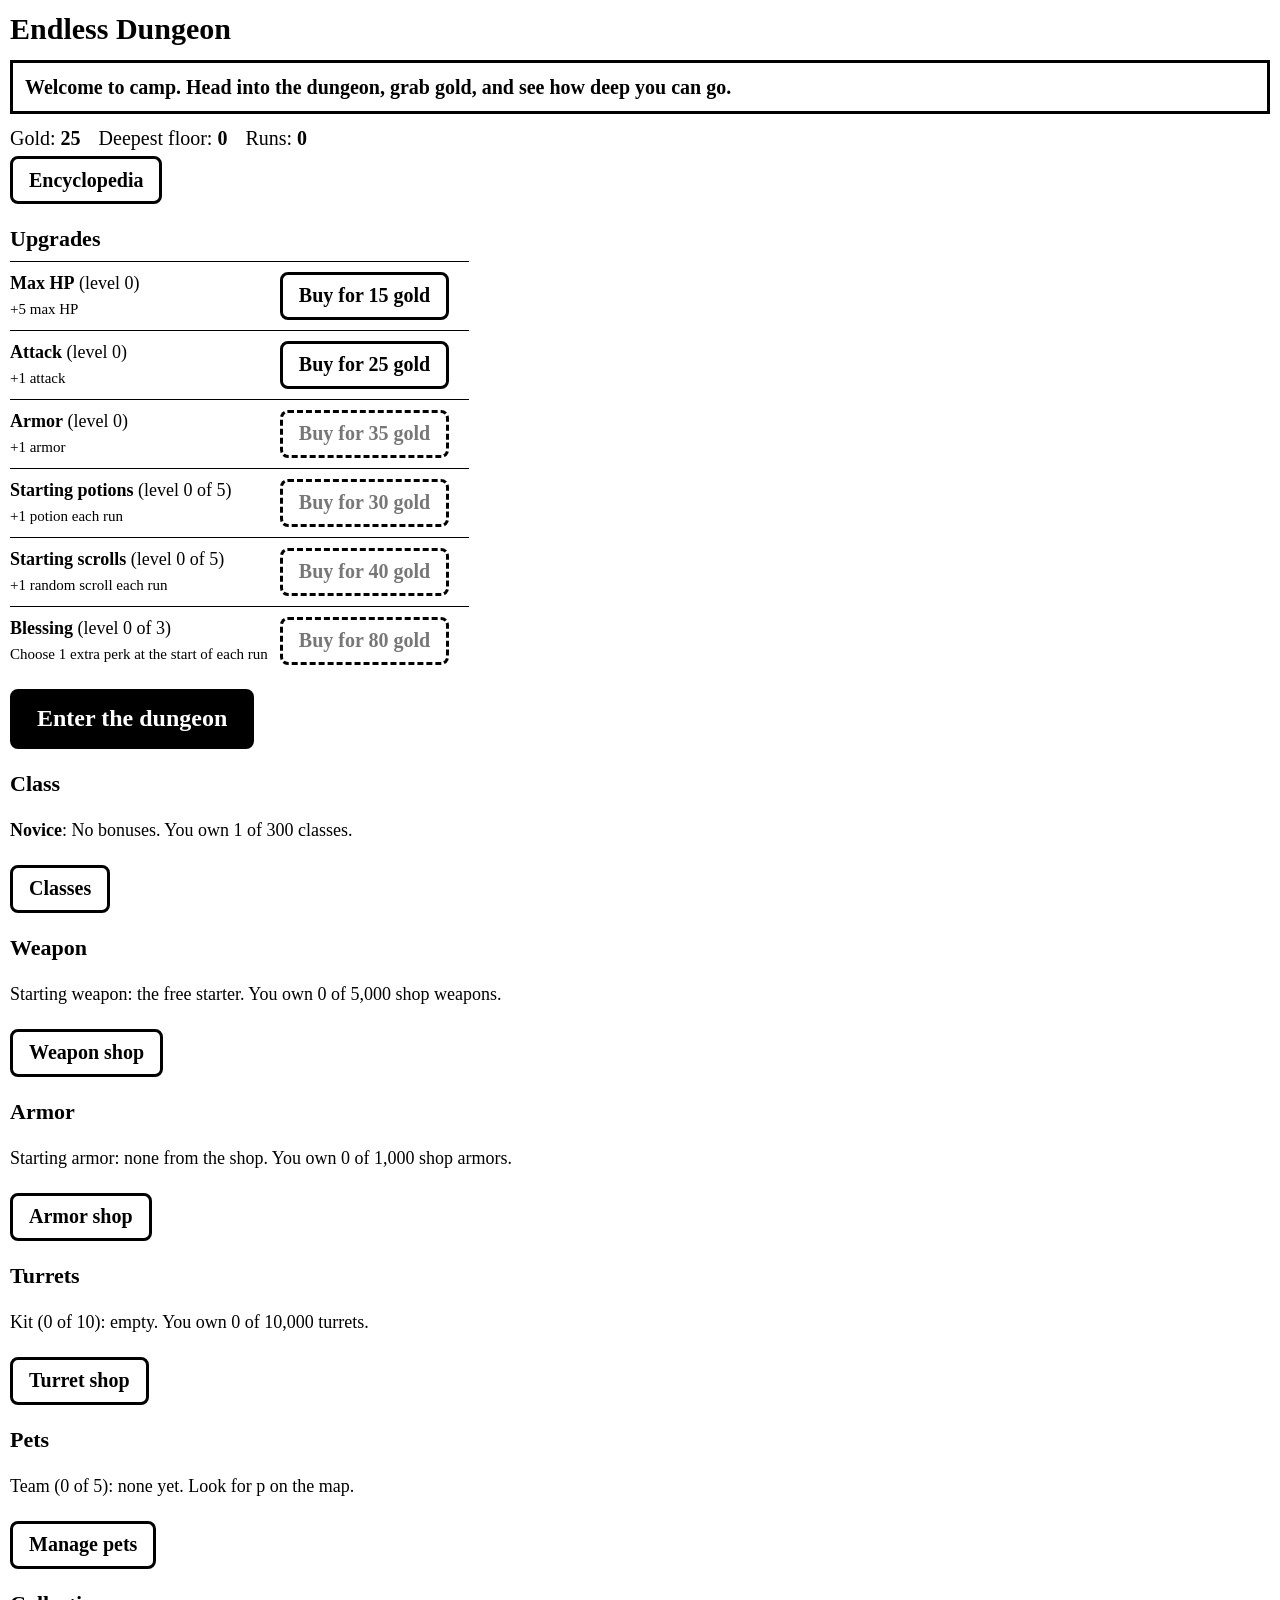
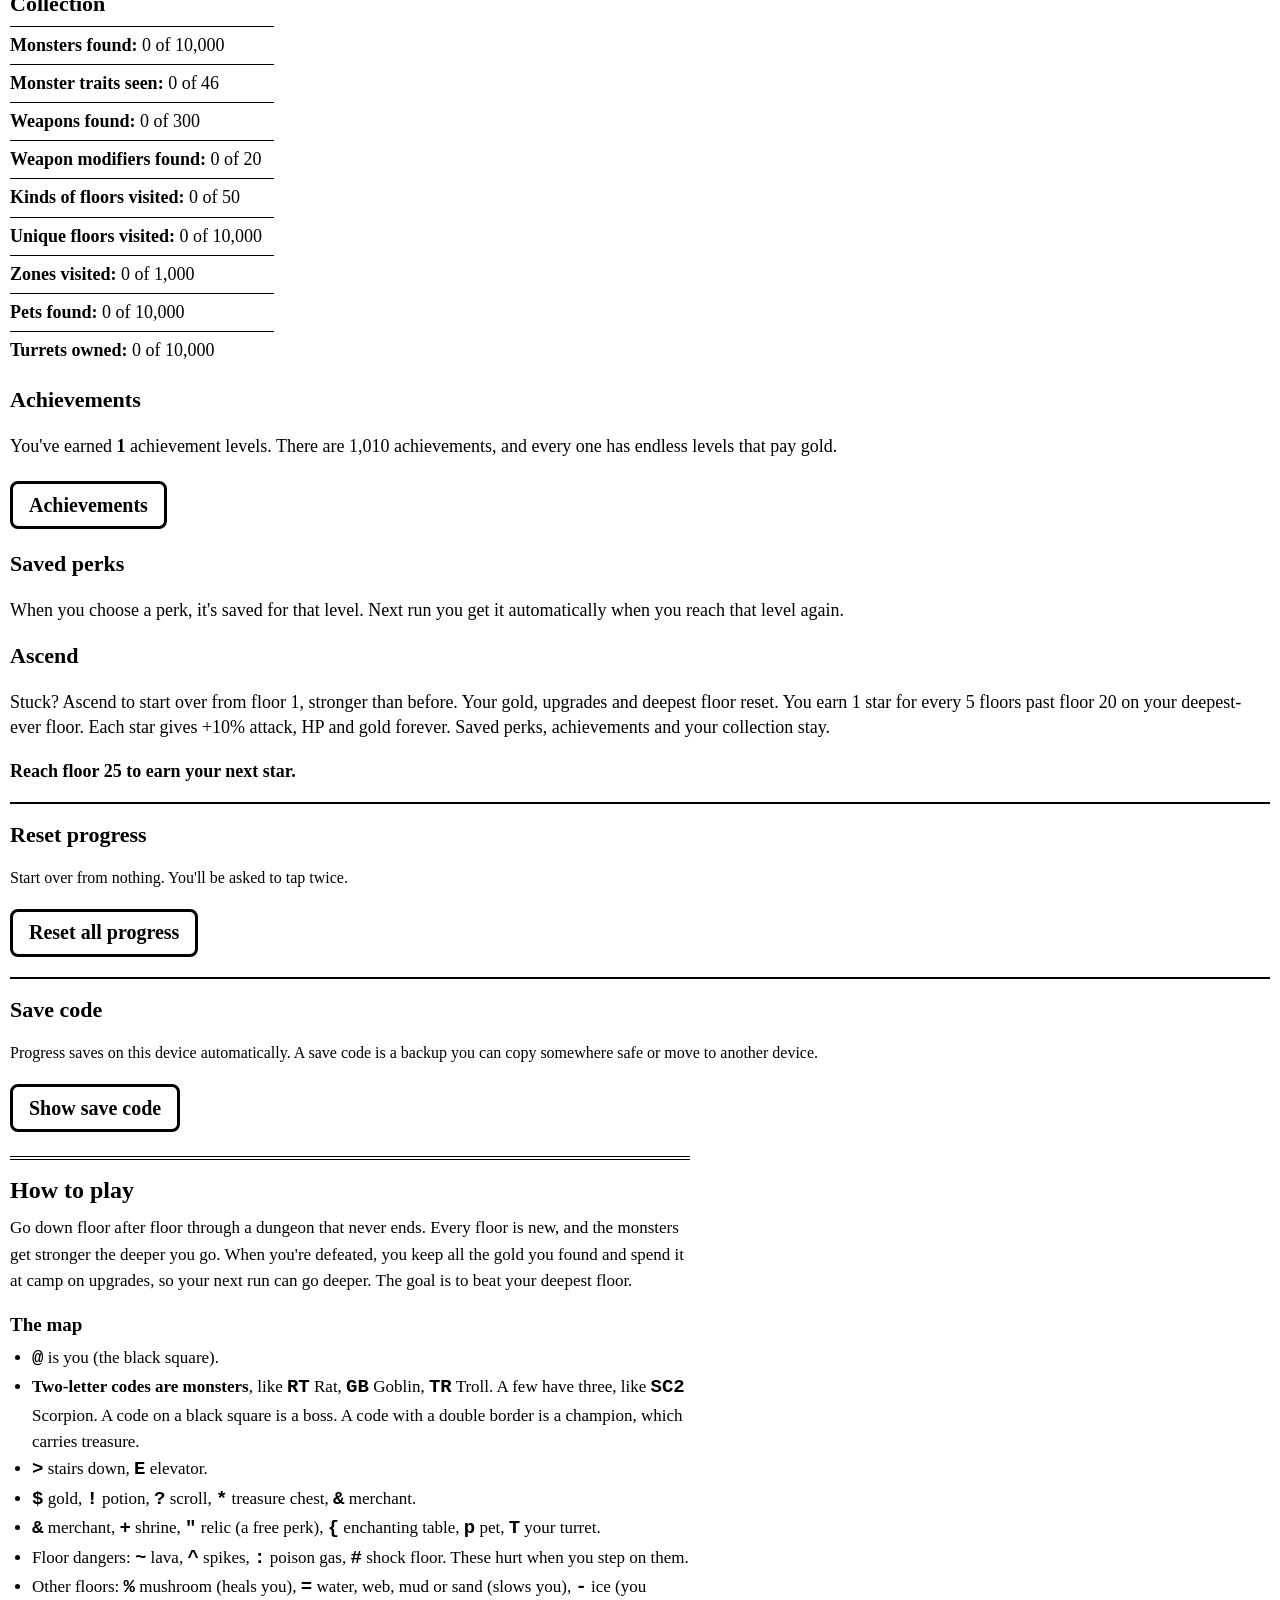
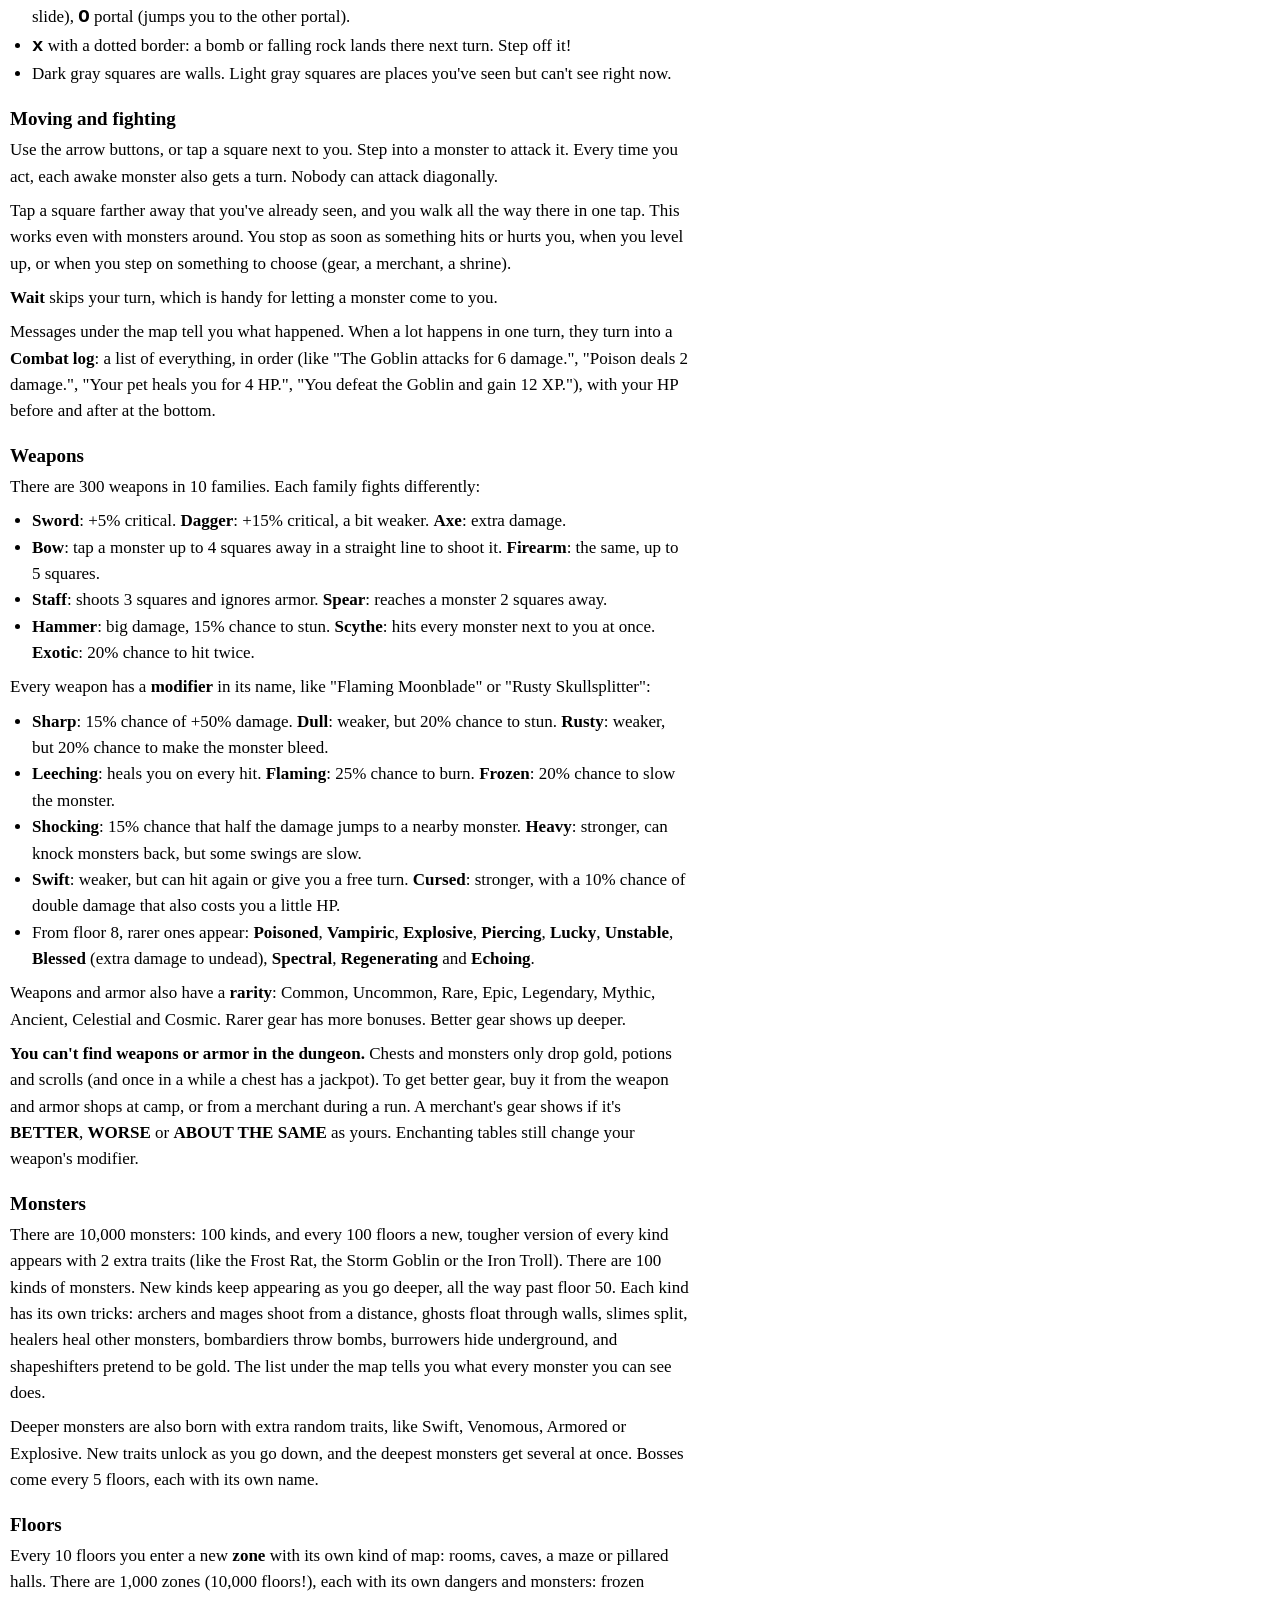
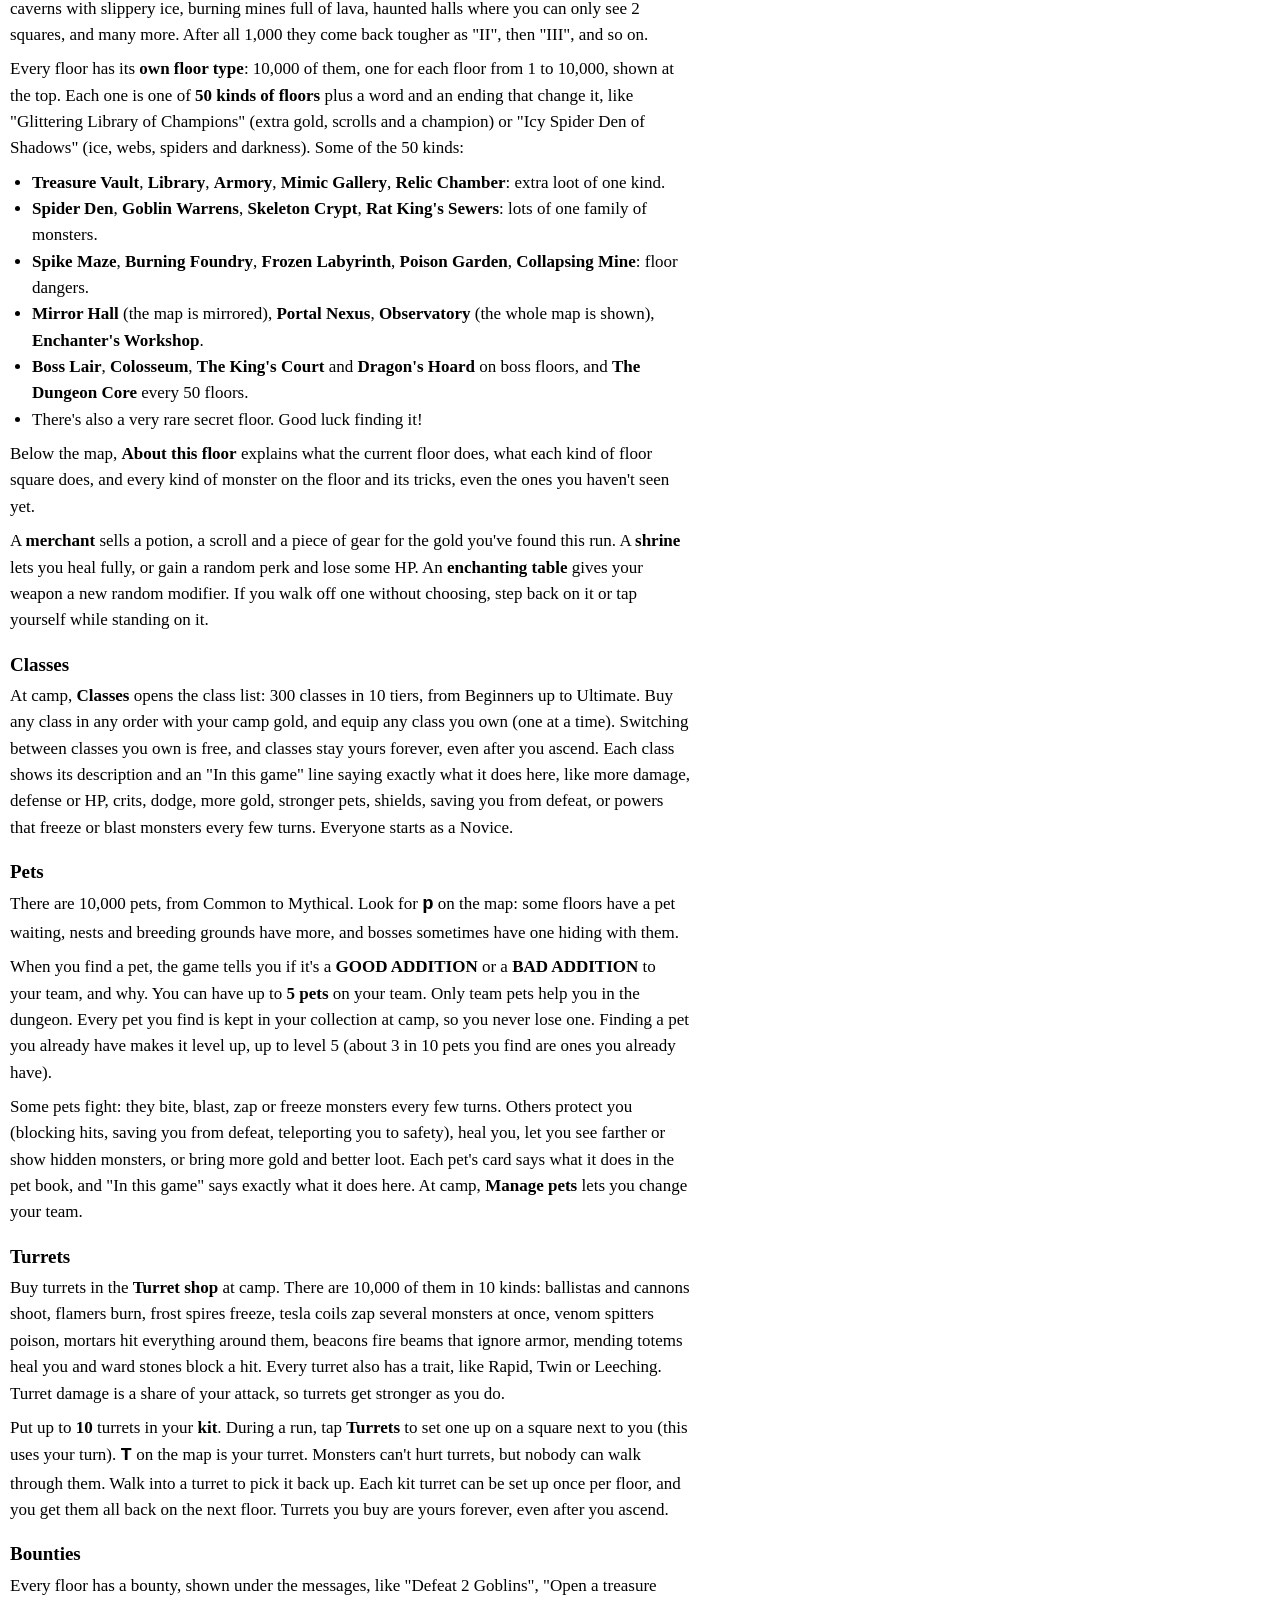
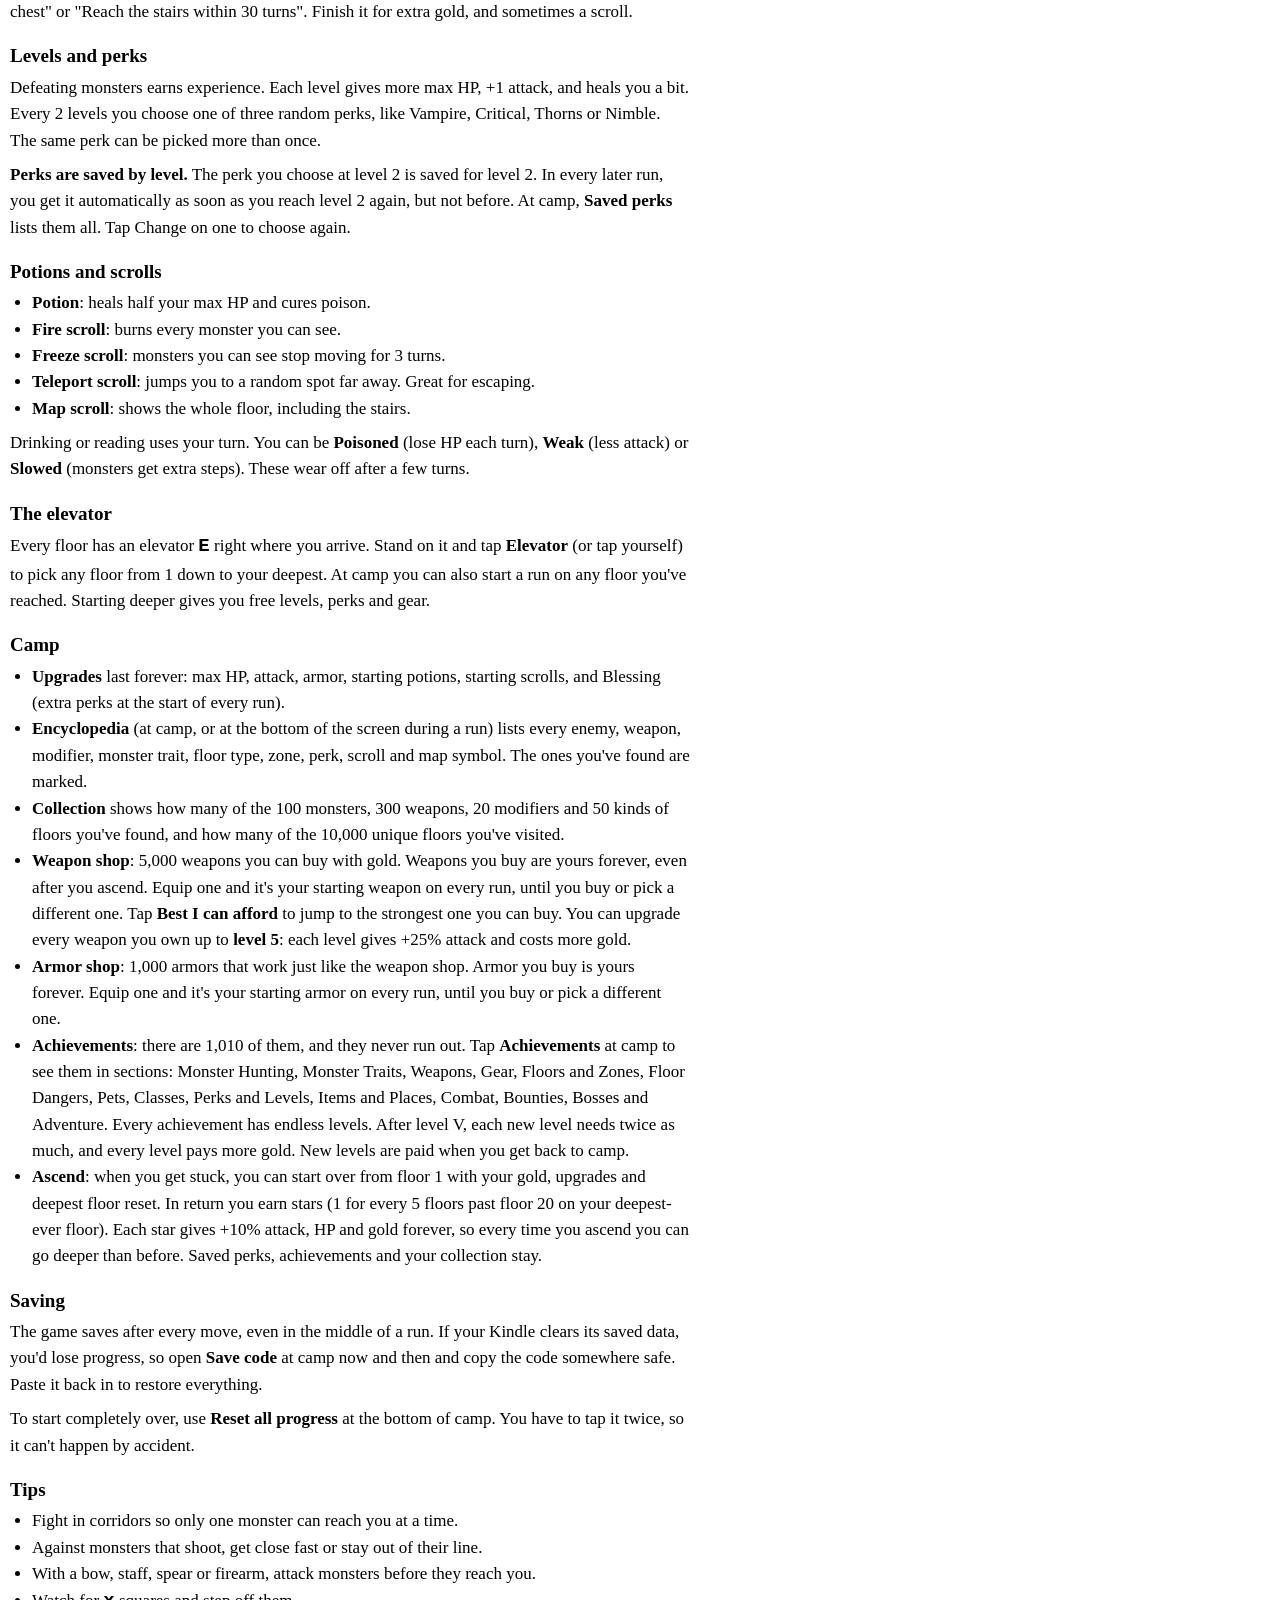
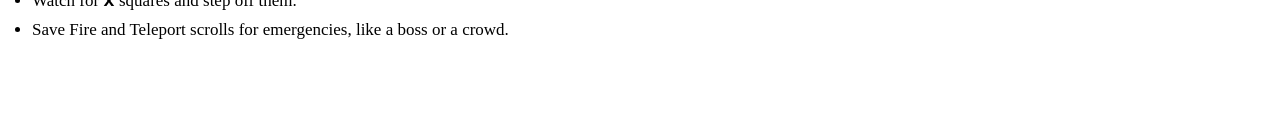
==== commit a41497a7: "Merge pull request #3 from 94321cbouncymochi/main ." ====
--- a/pages/dungeon.html
+++ b/pages/dungeon.html
@@ -19,7 +19,7 @@
     <li><b>Two-letter codes are monsters</b>, like <code>RT</code> Rat, <code>GB</code> Goblin, <code>TR</code> Troll. A few have three, like <code>SC2</code> Scorpion. A code on a black square is a boss. A code with a double border is a champion, which carries treasure.</li>
     <li><code>&gt;</code> stairs down, <code>E</code> elevator.</li>
     <li><code>$</code> gold, <code>!</code> potion, <code>?</code> scroll, <code>*</code> treasure chest, <code>&amp;</code> merchant.</li>
-    <li><code>&amp;</code> merchant, <code>+</code> shrine, <code>"</code> relic (a free perk), <code>{</code> enchanting table, <code>p</code> pet.</li>
+    <li><code>&amp;</code> merchant, <code>+</code> shrine, <code>"</code> relic (a free perk), <code>{</code> enchanting table, <code>p</code> pet, <code>T</code> your turret.</li>
     <li>Floor dangers: <code>~</code> lava, <code>^</code> spikes, <code>:</code> poison gas, <code>#</code> shock floor. These hurt when you step on them.</li>
     <li>Other floors: <code>%</code> mushroom (heals you), <code>=</code> water, web, mud or sand (slows you), <code>-</code> ice (you slide), <code>O</code> portal (jumps you to the other portal).</li>
     <li><code>x</code> with a dotted border: a bomb or falling rock lands there next turn. Step off it!</li>
@@ -77,6 +77,10 @@
   <p>When you find a pet, the game tells you if it's a <b>GOOD ADDITION</b> or a <b>BAD ADDITION</b> to your team, and why. You can have up to <b>5 pets</b> on your team. Only team pets help you in the dungeon. Every pet you find is kept in your collection at camp, so you never lose one. Finding a pet you already have makes it level up, up to level 5 (about 3 in 10 pets you find are ones you already have).</p>
   <p>Some pets fight: they bite, blast, zap or freeze monsters every few turns. Others protect you (blocking hits, saving you from defeat, teleporting you to safety), heal you, let you see farther or show hidden monsters, or bring more gold and better loot. Each pet's card says what it does in the pet book, and "In this game" says exactly what it does here. At camp, <b>Manage pets</b> lets you change your team.</p>
 
+  <h3>Turrets</h3>
+  <p>Buy turrets in the <b>Turret shop</b> at camp. There are 10,000 of them in 10 kinds: ballistas and cannons shoot, flamers burn, frost spires freeze, tesla coils zap several monsters at once, venom spitters poison, mortars hit everything around them, beacons fire beams that ignore armor, mending totems heal you and ward stones block a hit. Every turret also has a trait, like Rapid, Twin or Leeching. Turret damage is a share of your attack, so turrets get stronger as you do.</p>
+  <p>Put up to <b>10</b> turrets in your <b>kit</b>. During a run, tap <b>Turrets</b> to set one up on a square next to you (this uses your turn). <code>T</code> on the map is your turret. Monsters can't hurt turrets, but nobody can walk through them. Walk into a turret to pick it back up. Each kit turret can be set up once per floor, and you get them all back on the next floor. Turrets you buy are yours forever, even after you ascend.</p>
+
   <h3>Bounties</h3>
   <p>Every floor has a bounty, shown under the messages, like "Defeat 2 Goblins", "Open a treasure chest" or "Reach the stairs within 30 turns". Finish it for extra gold, and sometimes a scroll.</p>
 
@@ -104,7 +108,7 @@
     <li><b>Collection</b> shows how many of the 100 monsters, 300 weapons, 20 modifiers and 50 kinds of floors you've found, and how many of the 10,000 unique floors you've visited.</li>
     <li><b>Weapon shop</b>: 5,000 weapons you can buy with gold. Weapons you buy are yours forever, even after you ascend. Equip one and it's your starting weapon on every run, until you buy or pick a different one. Tap <b>Best I can afford</b> to jump to the strongest one you can buy. You can upgrade every weapon you own up to <b>level 5</b>: each level gives +25% attack and costs more gold.</li>
     <li><b>Armor shop</b>: 1,000 armors that work just like the weapon shop. Armor you buy is yours forever. Equip one and it's your starting armor on every run, until you buy or pick a different one.</li>
-    <li><b>Achievements</b>: there are 1,008 of them, and they never run out. Tap <b>Achievements</b> at camp to see them in sections: Monster Hunting, Monster Traits, Weapons, Gear, Floors and Zones, Floor Dangers, Pets, Classes, Perks and Levels, Items and Places, Combat, Bounties, Bosses and Adventure. Every achievement has endless levels. After level V, each new level needs twice as much, and every level pays more gold. New levels are paid when you get back to camp.</li>
+    <li><b>Achievements</b>: there are 1,010 of them, and they never run out. Tap <b>Achievements</b> at camp to see them in sections: Monster Hunting, Monster Traits, Weapons, Gear, Floors and Zones, Floor Dangers, Pets, Classes, Perks and Levels, Items and Places, Combat, Bounties, Bosses and Adventure. Every achievement has endless levels. After level V, each new level needs twice as much, and every level pays more gold. New levels are paid when you get back to camp.</li>
     <li><b>Ascend</b>: when you get stuck, you can start over from floor 1 with your gold, upgrades and deepest floor reset. In return you earn stars (1 for every 5 floors past floor 20 on your deepest-ever floor). Each star gives +10% attack, HP and gold forever, so every time you ascend you can go deeper than before. Saved perks, achievements and your collection stay.</li>
   </ul>
 
@@ -412,6 +416,8 @@
   { id: 'chests',   n: 'Chest Opener',    what: 'chests opened',      base: 3 },
   { id: 'champs',   n: 'Champion Slayer', what: 'champions defeated', base: 2 },
   { id: 'bosses',   n: 'Boss Hunter',     what: 'bosses defeated',    base: 1 },
+  { id: 'tplace',   n: 'Engineer',        what: 'turrets set up',     base: 10 },
+  { id: 'tkills',   n: 'Turret Master',   what: 'monsters defeated by turrets', base: 10 },
   { id: 'deep',     n: 'Deep Diver',      what: 'deepest floor',      lin: 10 }
 ];
 // 1000 more achievements: [section, name, what, [levels I to V], counter, kind]
@@ -427,7 +433,7 @@
 
 var S = null;          // everything that gets saved
 var stacked = false;   // narrow screens put the controls under the map
-var ui = { showCode: false, codeMsg: '', elev: false, bag: false, pick: 1, startAt: 1, book: '', bookTop: false, pets: false, classes: false, clsTier: 1, achs: false, achSec: 0, achPage: 0, achNote: '', wpns: false, cwTier: 1, cwPage: 0, arms: false, caTier: 1, caPage: 0 };
+var ui = { showCode: false, codeMsg: '', elev: false, bag: false, pick: 1, startAt: 1, book: '', bookTop: false, pets: false, classes: false, clsTier: 1, achs: false, achSec: 0, achPage: 0, achNote: '', wpns: false, cwTier: 1, cwPage: 0, arms: false, caTier: 1, caPage: 0, tur: false, turs: false, tTier: 1, tPage: 0 };
 
 // Size the map so the map and every control fit on one screen.
 function fitMap() {
@@ -453,7 +459,7 @@
 // ================= SAVING =================
 function freshSave() {
   return { v: VERSION, gold: 0, up: {}, perkAt: {}, best: 0, runs: 0, run: null, last: null,
-           stats: {}, ach: {}, seen: {}, stars: 0, asc: 0, peak: 0, pets: {}, team: [], cls: 0, clsOwn: { 0: 1 }, cw: {}, cwEq: -1, cwLv: {}, ca: {}, caEq: -1, fts: '', mts: '' };
+           stats: {}, ach: {}, seen: {}, stars: 0, asc: 0, peak: 0, pets: {}, team: [], cls: 0, clsOwn: { 0: 1 }, cw: {}, cwEq: -1, cwLv: {}, ca: {}, caEq: -1, fts: '', mts: '', tur: {}, tkit: [] };
 }
 function fixSave() {
   for (var i = 0; i < UPS.length; i++) if (!S.up[UPS[i].id]) S.up[UPS[i].id] = 0;
@@ -479,6 +485,10 @@
   if (!S.fts || S.fts.length !== FT_N / 4) S.fts = new Array(FT_N / 4 + 1).join('0');
   if (S.caEq === undefined || (S.caEq >= 0 && !S.ca[S.caEq])) S.caEq = -1;
   if (!S.stats.deep || S.stats.deep < S.best) S.stats.deep = S.best;
+  if (!S.tur) S.tur = {};
+  var kit = [];   // only turrets you own, each once, up to 10
+  if (S.tkit) for (var j = 0; j < S.tkit.length; j++) if (S.tur[S.tkit[j]] && kit.indexOf(S.tkit[j]) < 0 && kit.length < TUR_MAX) kit.push(S.tkit[j]);
+  S.tkit = kit;
 }
 function load() {
   try {
@@ -506,7 +516,7 @@
 }
 function saveCode() {
   return btoa(JSON.stringify({ g: S.gold, u: S.up, b: S.best, r: S.runs, p: S.perkAt, st: S.stats,
-                               a: S.ach, sn: S.seen, s: S.stars, as: S.asc, pk: S.peak, pt: S.pets, tm: S.team, cl: S.cls, co: S.clsOwn, cw: S.cw, ce: S.cwEq, wl: S.cwLv, ca: S.ca, ae: S.caEq, ft: S.fts, mt: S.mts }));
+                               a: S.ach, sn: S.seen, s: S.stars, as: S.asc, pk: S.peak, pt: S.pets, tm: S.team, cl: S.cls, co: S.clsOwn, cw: S.cw, ce: S.cwEq, wl: S.cwLv, ca: S.ca, ae: S.caEq, ft: S.fts, mt: S.mts, tu: S.tur, tk: S.tkit }));
 }
 function loadCode() {
   var box = document.getElementById('codeIn');
@@ -520,7 +530,7 @@
     S.perkAt = d.p || {}; S.stats = d.st || {}; S.ach = d.a || {}; S.seen = d.sn || {};
     S.stars = d.s || 0; S.asc = d.as || 0; S.peak = d.pk || 0; S.pets = d.pt || {}; S.team = d.tm || []; S.cls = d.cl || 0; S.clsOwn = d.co || { 0: 1 };
     S.cw = d.cw || {}; S.cwEq = d.ce === undefined ? -1 : d.ce; S.cwLv = d.wl || {};
-    S.ca = d.ca || {}; S.caEq = d.ae === undefined ? -1 : d.ae; S.fts = d.ft || ''; S.mts = d.mt || '';
+    S.ca = d.ca || {}; S.caEq = d.ae === undefined ? -1 : d.ae; S.fts = d.ft || ''; S.mts = d.mt || ''; S.tur = d.tu || {}; S.tkit = d.tk || [];
     fixSave();
     S.run = null; S.last = null;
     ui.codeMsg = 'Save code loaded.';
@@ -1352,6 +1362,7 @@
   while (!L) L = layoutRooms();
   var map = L.map;
   r.map = map; r.mons = []; r.items = []; r.blasts = []; r.portals = [];
+  r.turs = []; r.tUsed = {}; r.turShield = false;   // turrets come back on every floor
   r.seen = blankMap(0);
   r.px = L.x; r.py = L.y;
   r.ex = L.x; r.ey = L.y;    // elevator: where you arrive on every floor
@@ -1608,7 +1619,7 @@
 }
 function nextFloor(quiet) {
   var r = S.run;
-  ui.elev = false; ui.bag = false;
+  ui.elev = false; ui.bag = false; ui.tur = false;
   r.floor++;
   if (r.floor > S.best && r.cb) { r.cb = false; stat('a_Comeback Kid'); }
   if (r.floor > S.best) S.best = r.floor;
@@ -1624,7 +1635,7 @@
 }
 function blocked() {
   var r = S.run;
-  return !r || r.panel || ui.elev || ui.bag || ui.book;
+  return !r || r.panel || ui.elev || ui.bag || ui.tur || ui.book;
 }
 function descend() {
   var r = S.run;
@@ -1659,7 +1670,7 @@
   S.last = { floor: r.floor, gold: r.goldRun, killer: killer, kills: r.kills, lv: r.lv };
   S.run = null;
   S.last.ach = claimAch();
-  ui.elev = false; ui.bag = false;
+  ui.elev = false; ui.bag = false; ui.tur = false;
   save(); render();
 }
 function giveUp() {
@@ -1769,7 +1780,7 @@
 }
 function openElevator() {
   if (!onElevator() || S.run.panel) return;
-  ui.bag = false; ui.elev = true; ui.pick = S.run.floor;
+  ui.bag = false; ui.tur = false; ui.elev = true; ui.pick = S.run.floor;
   render();
 }
 function pickFloor(n, abs) {
@@ -1912,14 +1923,14 @@
     if (t === 3 || t === 7 || t === 8) return false;
   }
   if (x === r.px && y === r.py) return false;
-  return !monAt(x, y);
+  return !monAt(x, y) && !turretAt(x, y);
 }
 function dropAt(x, y, item) {
   var r = S.run, D = [[0, 0], [1, 0], [-1, 0], [0, 1], [0, -1], [1, 1], [-1, -1], [1, -1], [-1, 1]];
   for (var d = 0; d < D.length; d++) {
     var nx = x + D[d][0], ny = y + D[d][1];
     if (nx < 0 || ny < 0 || nx >= W || ny >= H || r.map[ny][nx] !== 0) continue;
-    if (itemAt(nx, ny) >= 0 || (nx === r.sx && ny === r.sy) || (nx === r.ex && ny === r.ey)) continue;
+    if (itemAt(nx, ny) >= 0 || turretAt(nx, ny) || (nx === r.sx && ny === r.sy) || (nx === r.ex && ny === r.ey)) continue;
     item.x = nx; item.y = ny; r.items.push(item);
     return true;
   }
@@ -1936,6 +1947,7 @@
   r.mons.splice(idx, 1);
   achKill(m);
   var g = goldAmt(m.gold) + m.stolen;
+  if (turGold) g = Math.round(g * turGold);   // Gilded turrets
   var gx = Math.round(m.xp * (1 + cv('xp') / 100));
   r.goldRun += g; r.kills++; r.xp += gx;
   r.ks = (r.ks || 0) + 1; if (cv('killbuff')) r.kb = 3;
@@ -2008,6 +2020,7 @@
   else if (how === 'pet') stat('petkill');
   else if (how === 'cls') stat('clskill');
   else if (how === 'thorns') stat('c_Thorny');
+  else if (how === 'turret') stat('tkills');
   if (m.kind === 'champ') stat('champkill');
   if (m.kind === 'boss') {
     statA('zb_' + ZONES[Math.floor((r.floor - 1) / 10) % ZONES.length].n);
@@ -2128,6 +2141,7 @@
   if (dg && chance(dg)) { stat('c_Dodger'); say('You dodge ' + the(m.name) + '!'); return; }
   if (r.petShield) { r.petShield = false; stat('petblock'); say('Your pet\'s shield blocks ' + the(m.name) + '\'s attack!'); return; }
   if (r.clsShield > 0) { r.clsShield--; say('Your class shield blocks ' + the(m.name) + '\'s attack!'); return; }
+  if (r.turShield) { r.turShield = false; say('Your turret\'s ward blocks ' + the(m.name) + '\'s attack!'); return; }
   if (petSum('block') && chance(Math.min(50, 4 * petSum('block')))) { stat('petblock'); say('Your pet blocks ' + the(m.name) + '\'s attack!'); return; }
   var a = monAtk(m), slam = false;
   r.wasHit = true;
@@ -2151,7 +2165,7 @@
   if (has(m, 'slowhit') && chance(25) && !slowResist()) { if (!r.slow) say('You are slowed!'); r.slow = 2; }
   if (has(m, 'push') && kind === 'archer') {
     var px = r.px + sign(r.px - m.x), py = r.py + sign(r.py - m.y);
-    if (px >= 0 && py >= 0 && px < W && py < H && r.map[py][px] !== 1 && !monAt(px, py)) {
+    if (px >= 0 && py >= 0 && px < W && py < H && r.map[py][px] !== 1 && !monAt(px, py) && !turretAt(px, py)) {
       r.px = px; r.py = py; say('The wind pushes you back!'); stepOn();
     }
   }
@@ -2240,7 +2254,7 @@
     var D = shuffle([[1, 0], [-1, 0], [0, 1], [0, -1]]), code = TYPES[m.i].trap || 3;
     for (j = 0; j < 4; j++) {
       var tx = r.px + D[j][0], ty = r.py + D[j][1];
-      if (tx < 0 || ty < 0 || tx >= W || ty >= H || r.map[ty][tx] !== 0 || itemAt(tx, ty) >= 0 || monAt(tx, ty)) continue;
+      if (tx < 0 || ty < 0 || tx >= W || ty >= H || r.map[ty][tx] !== 0 || itemAt(tx, ty) >= 0 || monAt(tx, ty) || turretAt(tx, ty)) continue;
       if ((tx === r.sx && ty === r.sy) || (tx === r.ex && ty === r.ey)) continue;
       r.map[ty][tx] = code;
       if (vis) say(The(m.name) + ' sets ' + (code === 5 ? 'a web' : 'a spike trap') + ' next to you!');
@@ -2311,7 +2325,7 @@
     if (has(m, 'turret')) continue;
     if (has(m, 'pull') && dist >= 2 && dist <= 5 && (dx === 0 || dy === 0) && lineClear(m.x, m.y, r.px, r.py)) {
       var nx = m.x + sign(dx), ny = m.y + sign(dy);
-      if (r.map[ny][nx] !== 1 && !monAt(nx, ny)) { r.px = nx; r.py = ny; say(The(m.name) + ' pulls you closer!'); stepOn(); continue; }
+      if (r.map[ny][nx] !== 1 && !monAt(nx, ny) && !turretAt(nx, ny)) { r.px = nx; r.py = ny; say(The(m.name) + ' pulls you closer!'); stepOn(); continue; }
     }
     if (has(m, 'charge') && dist >= 3 && dist <= 6 && (dx === 0 || dy === 0) && lineClear(m.x, m.y, r.px, r.py)) {
       var cx = r.px - sign(dx), cy = r.py - sign(dy);
@@ -2343,7 +2357,7 @@
   else if (t === 8) { d = hazardDmg(Math.ceil(r.maxHp * 0.12)); hurt(d, 'a shock'); say('Zap! The floor shocks you for ' + d + '.'); if (r.hp > 0) stat('d_Shock Proof'); }
   else if (t === 9 && r.portals.length === 2) {
     var o = r.portals[0][0] === r.px && r.portals[0][1] === r.py ? r.portals[1] : r.portals[0];
-    if (!monAt(o[0], o[1])) { r.px = o[0]; r.py = o[1]; stat('d_Portal Jumper'); say('The portal pulls you through!'); reveal(); }
+    if (!monAt(o[0], o[1]) && !turretAt(o[0], o[1])) { r.px = o[0]; r.py = o[1]; stat('d_Portal Jumper'); say('The portal pulls you through!'); reveal(); }
   }
   pickup();
 }
@@ -2353,7 +2367,7 @@
   r.px = nx; r.py = ny; stat('a_Step Counter'); stepOn();
   while (r.map[r.py][r.px] === 6 && slid < 8 && !r.panel && r.hp > 0) {
     var tx = r.px + dx, ty = r.py + dy;
-    if (tx < 0 || ty < 0 || tx >= W || ty >= H || r.map[ty][tx] === 1 || monAt(tx, ty)) break;
+    if (tx < 0 || ty < 0 || tx >= W || ty >= H || r.map[ty][tx] === 1 || monAt(tx, ty) || turretAt(tx, ty)) break;
     r.px = tx; r.py = ty; slid++;
     stepOn();
   }
@@ -2441,6 +2455,7 @@
   blastsTick();
   if (r.hp > 0) petsAct();
   if (r.hp > 0) classAct();
+  if (r.hp > 0) turretsAct();
   if (r.hp > 0) monstersAct(false);
   if (r.hp > 0 && (r.slow > 0 || r.extraStep)) monstersAct(true);
   r.extraStep = false;
@@ -2468,7 +2483,7 @@
   if (r.hp > 0 && cv('teleport') && !r.clsTele && r.hp < r.maxHp * 0.25) {
     var cs = [], cx2, cy2;
     for (cy2 = 0; cy2 < H; cy2++) for (cx2 = 0; cx2 < W; cx2++) {
-      if (r.map[cy2][cx2] === 0 && !monAt(cx2, cy2) && itemAt(cx2, cy2) < 0 && Math.abs(cx2 - r.px) + Math.abs(cy2 - r.py) > 5) cs.push([cx2, cy2]);
+      if (r.map[cy2][cx2] === 0 && !monAt(cx2, cy2) && !turretAt(cx2, cy2) && itemAt(cx2, cy2) < 0 && Math.abs(cx2 - r.px) + Math.abs(cy2 - r.py) > 5) cs.push([cx2, cy2]);
     }
     if (cs.length) { var cp = pick(cs); r.px = cp[0]; r.py = cp[1]; r.clsTele = true; say('Your class power teleports you to safety!'); }
   }
@@ -2484,7 +2499,7 @@
   if (petHas('teleport') && !r.petTele && r.hp < r.maxHp * 0.25) {
     var spots = [], tx, ty;
     for (ty = 0; ty < H; ty++) for (tx = 0; tx < W; tx++) {
-      if (r.map[ty][tx] === 0 && !monAt(tx, ty) && itemAt(tx, ty) < 0 && Math.abs(tx - r.px) + Math.abs(ty - r.py) > 5) spots.push([tx, ty]);
+      if (r.map[ty][tx] === 0 && !monAt(tx, ty) && !turretAt(tx, ty) && itemAt(tx, ty) < 0 && Math.abs(tx - r.px) + Math.abs(ty - r.py) > 5) spots.push([tx, ty]);
     }
     if (spots.length) { var sp = pick(spots); r.px = sp[0]; r.py = sp[1]; r.petTele = true; say('Your pet teleports you to safety!'); }
   }
@@ -2514,8 +2529,9 @@
   if (dx || dy) {
     var nx = r.px + dx, ny = r.py + dy;
     if (nx < 0 || ny < 0 || nx >= W || ny >= H) return;
-    var m = monAt(nx, ny);
-    if (m) {
+    var m = monAt(nx, ny), tu = turretAt(nx, ny);
+    if (tu) pickUpTurret(tu);
+    else if (m) {
       if (!m.revealed && (has(m, 'burrow') || has(m, 'disguise'))) { m.revealed = true; stat('c_Surprise!'); say('Surprise! It\'s ' + aName(m.name) + '!'); }
       attack(m);
     }
@@ -2556,7 +2572,7 @@
 
 function openBag() {
   if (!S.run || S.run.panel) return;
-  ui.elev = false; ui.bag = true; render();
+  ui.elev = false; ui.tur = false; ui.bag = true; render();
 }
 function scrollCount() {
   var s = S.run.scrolls;
@@ -2592,7 +2608,7 @@
   } else if (id === 'tele') {
     var spots = [], x, y;
     for (y = 0; y < H; y++) for (x = 0; x < W; x++) {
-      if (r.map[y][x] === 0 && !monAt(x, y) && itemAt(x, y) < 0 && Math.abs(x - r.px) + Math.abs(y - r.py) > 5) spots.push([x, y]);
+      if (r.map[y][x] === 0 && !monAt(x, y) && !turretAt(x, y) && itemAt(x, y) < 0 && Math.abs(x - r.px) + Math.abs(y - r.py) > 5) spots.push([x, y]);
     }
     if (spots.length) {
       var s = pick(spots);
@@ -2623,7 +2639,7 @@
       var nx = c[0] + D[d][0], ny = c[1] + D[d][1], k = nx + ',' + ny;
       if (nx < 0 || ny < 0 || nx >= W || ny >= H || k in prev) continue;
       var t = r.map[ny][nx], mm = monAt(nx, ny);
-      if (!r.seen[ny][nx] || t === 1 || (mm && !hiddenMon(mm))) continue;
+      if (!r.seen[ny][nx] || t === 1 || (mm && !hiddenMon(mm)) || turretAt(nx, ny)) continue;
       if ((harmful(t) || t === 6 || t === 9) && !(nx === tx && ny === ty)) continue;
       prev[k] = c; q.push([nx, ny]);
     }
@@ -2923,6 +2939,7 @@
         var it = itemAt(x, y);
         cls = (vis ? 'f' : 'f dim') + (TILE_CLASS[t] || '');
         if (x === r.px && y === r.py) { cls += ' p'; ch = '@'; }
+        else if (turretAt(x, y)) { ch = 'T'; cls += ' tur'; }
         else if (m && m.disguised) { ch = '$'; cls += ' it'; }
         else if (m) {
           cls += ' m' + (m.ch.length === 3 ? ' m3' : ' m2') + (m.kind === 'boss' ? ' boss' : '') +
@@ -2946,6 +2963,7 @@
   if (r.panel) side = panelHTML();
   if (!side && ui.elev && onElevator()) side = elevatorPanel();
   if (!side && ui.bag) side = bagPanel();
+  if (!side && ui.tur) side = turretPanel();
   if (!side) {
     var onStairs = r.px === r.sx && r.py === r.sy, onElev = onElevator(), sc = scrollCount();
     side = '<table class="pad">' +
@@ -2957,7 +2975,8 @@
        btn('Go down', 'descend()', onStairs ? 'main' : '', !onStairs) +
        btn('Elevator', 'openElevator()', onElev ? 'main' : '', !onElev) +
        btn('Potion (' + r.potions + ')', 'drink()', '', r.potions < 1) +
-       btn('Scrolls (' + sc + ')', 'openBag()', '', sc < 1) + '</div>';
+       btn('Scrolls (' + sc + ')', 'openBag()', '', sc < 1) +
+       btn('Turrets (' + (r.turs ? r.turs.length : 0) + '/' + S.tkit.length + ')', 'openTurrets()', '', !S.tkit.length) + '</div>';
   }
   if (stacked) h += '</td></tr><tr><td class="sidecol">' + side + '</td></tr></table>';
   else h += '</td><td class="sidecol">' + side + '</td></tr></table>';
@@ -2989,6 +3008,7 @@
        '<div><b>Armor:</b> ' + (r.arm ? r.arm.name + ' (' + rarName(r.arm) + '). ' + gearDesc(r.arm) : 'none') + '</div>' +
        '<div><b>Perks:</b> ' + (perks.length ? perks.join(', ') : 'none yet') + '</div>' +
        '<div><b>Pets:</b> ' + (S.team.length ? petTeamNames() : 'none yet (look for p on the map)') + '</div>' +
+       '<div><b>Turrets:</b> ' + (S.tkit.length ? (r.turs ? r.turs.length : 0) + ' set up, ' + S.tkit.length + ' in your kit' : 'none yet (buy them in the Turret shop at camp)') + '</div>' +
        '<div><b>Class:</b> ' + curClass()[0] + '. ' + clsEffectText(S.cls || 0) + '.</div></div>';
 
   h += '<div class="footer"><span>' + zoneOf(r.floor).n + '. Deepest floor: ' + S.best +
@@ -3159,7 +3179,7 @@
     h += '<h3>Things on the map</h3>' +
       '<div class="entry"><code>$</code> gold. <code>!</code> potion. <code>?</code> scroll. <code>*</code> treasure chest (some are Mimics). ' +
       '<code>)</code> weapon. <code>[</code> armor. <code>&amp;</code> merchant. <code>+</code> shrine. <code>"</code> relic (free perk). ' +
-      '<code>{</code> enchanting table (new weapon modifier). <code>&gt;</code> stairs. <code>E</code> elevator.</div>' +
+      '<code>{</code> enchanting table (new weapon modifier). <code>&gt;</code> stairs. <code>E</code> elevator. <code>T</code> your turret.</div>' +
       '<h3>Floor squares</h3>' +
       '<div class="entry"><code>~</code> Lava: burns you for 15% of your max HP.</div>' +
       '<div class="entry"><code>^</code> Spikes: hurt you for 10% of your max HP.</div>' +
@@ -3776,6 +3796,245 @@
   return h + '</div>';
 }
 
+// ================= TURRETS =================
+// 10,000 turrets you buy at camp and keep forever. Up to 10 go in your kit, and in a run you set them up next to you.
+// Turret i: kind i % 10, name from Math.floor(i / 10), and it gets stronger the higher i is.
+var T_N = 10000, T_TIER = 1000, T_PAGE = 25, TUR_MAX = 10, turGold = 0;
+var TKINDS = [
+  { n: 'Ballista',      fx: 'shoot',  rng: 4, cd: 2,  pow: 0.25, nouns: ['Ballista', 'Bolt Tower', 'Arrow Post', 'Crossbow Nest'] },
+  { n: 'Cannon',        fx: 'cannon', rng: 5, cd: 4,  pow: 0.6,  nouns: ['Cannon', 'Bombard', 'Culverin', 'Siege Gun'] },
+  { n: 'Flamer',        fx: 'burn',   rng: 3, cd: 3,  pow: 0.2,  nouns: ['Flamer', 'Brazier', 'Fire Spout', 'Ember Pot'] },
+  { n: 'Frost spire',   fx: 'freeze', rng: 3, cd: 5,  pow: 0.1,  nouns: ['Frost Spire', 'Ice Totem', 'Chill Lamp', 'Snow Obelisk'] },
+  { n: 'Tesla coil',    fx: 'chain',  rng: 4, cd: 3,  pow: 0.15, nouns: ['Tesla Coil', 'Spark Rod', 'Storm Pylon', 'Arc Tower'] },
+  { n: 'Venom spitter', fx: 'poison', rng: 3, cd: 3,  pow: 0.15, nouns: ['Venom Spitter', 'Toxin Vat', 'Thorn Pod', 'Acid Fount'] },
+  { n: 'Mending totem', fx: 'heal',   rng: 4, cd: 3,  pow: 0,    nouns: ['Mending Totem', 'Healing Font', 'Life Shrine', 'Herb Lantern'] },
+  { n: 'Ward stone',    fx: 'shield', rng: 4, cd: 10, pow: 0,    nouns: ['Ward Stone', 'Shield Pylon', 'Aegis Post', 'Guard Idol'] },
+  { n: 'Mortar',        fx: 'pulse',  rng: 2, cd: 4,  pow: 0.2,  nouns: ['Mortar', 'Quake Drum', 'Thunder Bell', 'Blast Pit'] },
+  { n: 'Beacon',        fx: 'beam',   rng: 6, cd: 3,  pow: 0.3,  nouns: ['Sun Beacon', 'Ray Prism', 'Lance Tower', 'Light Spire'] }
+];
+var TADJ = ['Copper', 'Brass', 'Iron', 'Bronze', 'Steel', 'Oak', 'Stone', 'Rune', 'Clockwork', 'Gear',
+            'Ember', 'Frost', 'Storm', 'Shadow', 'Sun', 'Moon', 'Star', 'Void', 'Crystal', 'Golden',
+            'Silver', 'Obsidian', 'Jade', 'Ruby', 'Sapphire', 'Emerald', 'Amber', 'Ivory', 'Granite', 'Thunder',
+            'Tide', 'Ash', 'Dawn', 'Dusk', 'Comet', 'Dragon', 'Phoenix', 'Titan', 'Royal', 'Ancient',
+            'Mystic', 'Wild', 'Brave', 'Cloud', 'Glacier', 'Volcano', 'Thorn', 'Quartz', 'Cosmic', 'Eternal'];
+var TTRAITS = [
+  { id: 'rapid',  n: 'Rapid',      d: 'acts 1 turn sooner' },
+  { id: 'long',   n: 'Long-range', d: 'reaches farther' },
+  { id: 'heavy',  n: 'Heavy',      d: '+40% power, but 1 turn slower' },
+  { id: 'steady', n: 'Steady',     d: '+20% power' },
+  { id: 'keen',   n: 'Keen',       d: '20% chance of double damage' },
+  { id: 'stun',   n: 'Stunning',   d: '15% chance to stun for 1 turn' },
+  { id: 'twin',   n: 'Twin',       d: 'hits one more monster' },
+  { id: 'pierce', n: 'Piercing',   d: 'ignores armor' },
+  { id: 'leech',  n: 'Leeching',   d: 'heals you 10% of the damage it deals' },
+  { id: 'gilded', n: 'Gilded',     d: '+25% gold from monsters it defeats' }
+];
+function tTrait(id) { for (var j = 0; j < TTRAITS.length; j++) if (TTRAITS[j].id === id) return TTRAITS[j]; return TTRAITS[0]; }
+// Everything about turret i, worked out from its number (same every time).
+function tStat(i) {
+  var K = TKINDS[i % 10], k = Math.floor(i / 10), P = 0.6 + 9 * i / (T_N - 1), raw = (i * 7 + k * 3) % 10;
+  var t = TTRAITS[K.fx === 'shield' ? raw % 2 : (K.fx === 'heal' ? raw % 4 : raw)].id;   // helpers only get traits that help them
+  if (K.fx === 'pulse' && t === 'twin') t = 'steady';
+  if (K.fx === 'beam' && t === 'pierce') t = 'keen';
+  var s = { i: i, K: K, t: t, P: P, rng: K.rng, cd: K.cd, pow: K.pow * P, n: K.fx === 'chain' ? 3 : 1 };
+  if (K.fx === 'heal') s.pow = 0.02 + 0.01 * P;
+  if (K.fx === 'shield') s.cd = Math.max(4, 10 - Math.floor(P / 2));
+  if (t === 'rapid') s.cd = Math.max(1, s.cd - 1);
+  else if (t === 'long') s.rng += K.fx === 'pulse' ? 1 : 2;
+  else if (t === 'heavy') { s.pow *= 1.4; s.cd++; }
+  else if (t === 'steady') s.pow *= 1.2;
+  else if (t === 'twin') s.n++;
+  return s;
+}
+function tName(i) {
+  var k = Math.floor(i / 10);
+  return tTrait(tStat(i).t).n + ' ' + TADJ[k % 50] + ' ' + TKINDS[i % 10].nouns[Math.floor(k / 50) % 4] + ' Mk ' + roman(Math.floor(k / 200) + 1);
+}
+function tShort(i) { var k = Math.floor(i / 10); return TADJ[k % 50] + ' ' + TKINDS[i % 10].nouns[Math.floor(k / 50) % 4]; }
+function tRar(i) { return Math.min(RAR.length - 1, Math.floor(i / 1112)); }
+function tPrice(i) { return niceNum(60 * Math.pow(1.00225, i)); }
+function tPct(v) { return Math.round(v * 100) + '%'; }
+function tDesc(i) {
+  var s = tStat(i), e = s.cd > 1 ? 'Every ' + s.cd + ' turns, ' : 'Every turn, ', R = s.rng + ' squares', A = tPct(s.pow) + ' of your attack';
+  var who = s.n > 1 ? 'up to ' + s.n + ' monsters' : 'the nearest monster', t;
+  switch (s.K.fx) {
+    case 'shoot':  t = e + 'shoots ' + who + ' within ' + R + ' (' + A + ')'; break;
+    case 'cannon': t = e + 'fires a cannonball at ' + who + ' within ' + R + ' (' + A + ')'; break;
+    case 'burn':   t = e + 'burns ' + who + ' within ' + R + ' (' + A + ', then half that each turn for 3 turns)'; break;
+    case 'freeze': t = e + 'freezes ' + who + ' within ' + R + ' for ' + (s.P >= 4 ? '2 turns' : '1 turn') + ' (' + A + ')'; break;
+    case 'chain':  t = e + 'zaps ' + who + ' within ' + R + ' (' + A + ' each)'; break;
+    case 'poison': t = e + 'poisons ' + who + ' within ' + R + ' (' + A + ', then half that each turn for 3 turns)'; break;
+    case 'heal':   t = e + 'heals you ' + tPct(s.pow) + ' of your max HP when you are hurt and within ' + R + ' of it'; break;
+    case 'shield': t = e + 'puts a ward on you that blocks the next hit, when you are within ' + R + ' of it'; break;
+    case 'pulse':  t = e + 'hits every monster within ' + R + ' of it (' + A + ' each)'; break;
+    default:       t = e + 'fires a beam that ignores armor at ' + who + ' within ' + R + ' (' + A + ')';
+  }
+  var T = tTrait(s.t);
+  return t + '. ' + T.n + ': ' + T.d;
+}
+function tKitNames() { var out = []; for (var k = 0; k < S.tkit.length; k++) out.push(tShort(S.tkit[k])); return out.join(', '); }
+function tOwned() { return countKeys(S.tur); }
+
+// In a run: turrets stand on the map, block squares, and act every turn after your pets.
+function turretAt(x, y) {
+  var t = S.run && S.run.turs;
+  if (!t) return null;
+  for (var j = 0; j < t.length; j++) if (t[j].x === x && t[j].y === y) return t[j];
+  return null;
+}
+// The free square next to you that is closest to a monster you can see.
+function turretSpot() {
+  var r = S.run, best = null, bd = 0, ms = seenMonsters(), x, y, dx, dy, j;
+  for (dy = -1; dy <= 1; dy++) for (dx = -1; dx <= 1; dx++) {
+    x = r.px + dx; y = r.py + dy;
+    if ((!dx && !dy) || x < 0 || y < 0 || x >= W || y >= H || r.map[y][x] !== 0) continue;
+    if (monAt(x, y) || itemAt(x, y) >= 0 || turretAt(x, y) || (x === r.sx && y === r.sy) || (x === r.ex && y === r.ey)) continue;
+    var d = 99;
+    for (j = 0; j < ms.length; j++) d = Math.min(d, cheb(x, y, ms[j].x, ms[j].y));
+    if (!best || d < bd) { best = { x: x, y: y }; bd = d; }
+  }
+  return best;
+}
+function openTurrets() {
+  var r = S.run;
+  if (!r || r.panel || !S.tkit.length) return;
+  ui.elev = false; ui.bag = false; ui.tur = true;
+  render();
+}
+function placeTurret(i) {
+  var r = S.run;
+  if (!r || r.panel || S.tkit.indexOf(i) < 0) return;
+  if (!r.turs) r.turs = [];
+  if (!r.tUsed) r.tUsed = {};
+  if (r.tUsed[i] || r.turs.length >= TUR_MAX) return;
+  var p = turretSpot();
+  if (!p) { r.log = ['There is no free square next to you for a turret.']; render(); return; }
+  ui.tur = false;
+  newTurn();
+  r.tUsed[i] = 1;
+  r.turs.push({ i: i, x: p.x, y: p.y, cd: 0 });
+  stat('tplace');
+  say('You set up the ' + tName(i) + '.');
+  endTurn();
+}
+function pickUpTurret(t) {
+  var r = S.run;
+  r.turs.splice(r.turs.indexOf(t), 1);
+  if (r.tUsed) delete r.tUsed[t.i];
+  say('You pick up the ' + tShort(t.i) + '. You can set it up again.');
+}
+function turretPanel() {
+  var r = S.run, n = r.turs ? r.turs.length : 0, spot = !!turretSpot();
+  var h = '<div class="panel"><b class="ptitle">Turrets</b><p>' + n + ' of ' + TUR_MAX + ' set up. Setting one up uses your turn. Walk into a turret to pick it up.</p>';
+  if (!spot) h += '<p><b>No free square next to you.</b></p>';
+  for (var k = 0; k < S.tkit.length; k++) {
+    var i = S.tkit[k], used = r.tUsed && r.tUsed[i];
+    h += choice(tShort(i), used ? 'Set up' : tTrait(tStat(i).t).n + ' ' + TKINDS[i % 10].n.toLowerCase(), 'placeTurret(' + i + ')', used || !spot || n >= TUR_MAX);
+  }
+  return h + btn('Close', 'ui.tur=false;render()', 'wide small') + '</div>';
+}
+function turretsAct() {
+  var r = S.run;
+  if (!r.turs || !r.turs.length) return;
+  var list = r.turs.slice();
+  for (var k = 0; k < list.length && r.hp > 0; k++) {
+    var t = list[k], s = tStat(t.i), fx = s.K.fx, nm = 'Your ' + tShort(t.i), acted = false, j;
+    if (t.cd > 0) { t.cd--; continue; }
+    var near = cheb(t.x, t.y, r.px, r.py) <= s.rng;
+    if (fx === 'heal') {
+      if (near && r.hp < r.maxHp) { say(nm + ' heals you for ' + heal(Math.max(1, Math.round(r.maxHp * s.pow))) + ' HP.'); acted = true; }
+    } else if (fx === 'shield') {
+      if (near && !r.turShield) { r.turShield = true; say(nm + ' puts a ward around you.'); acted = true; }
+    } else {
+      var ms = [];
+      for (j = 0; j < r.mons.length; j++) {
+        var m = r.mons[j];
+        if (cheb(t.x, t.y, m.x, m.y) <= s.rng && visible(m.x, m.y) && !hiddenMon(m)) ms.push({ m: m, d: cheb(t.x, t.y, m.x, m.y) });
+      }
+      ms.sort(function (a, b) { return a.d - b.d; });
+      if (fx !== 'pulse') ms = ms.slice(0, s.n);
+      if (ms.length) {
+        acted = true;
+        if (fx === 'pulse') say(nm + ' blasts ' + ms.length + (ms.length > 1 ? ' monsters!' : ' monster!'));
+        for (j = 0; j < ms.length; j++) turretHit(ms[j].m, s, fx === 'pulse' ? '' : nm);
+      }
+    }
+    if (acted) t.cd = s.cd - 1;
+  }
+}
+function turretHit(m, s, nm) {
+  var r = S.run, fx = s.K.fx;
+  if (r.mons.indexOf(m) < 0) return;
+  m.awake = true;
+  var d = atkOf() * s.pow, keen = s.t === 'keen' && chance(20);
+  if (keen) d *= 2;
+  d = Math.max(1, Math.round(d - (fx === 'beam' || s.t === 'pierce' ? 0 : m.def / 2)));
+  if (has(m, 'swarm')) d = Math.max(1, Math.ceil(d / 2));
+  m.hp -= d;
+  stat('c_Damage Dealer', d);
+  var verb = { shoot: 'shoots', cannon: 'blasts', burn: 'burns', freeze: 'freezes', chain: 'zaps', poison: 'poisons', beam: 'beams' }[fx] || 'hits';
+  if (nm) say(nm + ' ' + verb + ' ' + the(m.name) + ' for ' + d + '.' + (keen ? ' Critical!' : ''));
+  if (s.t === 'leech') heal(Math.max(1, Math.round(d * 0.1)));
+  if (m.hp <= 0) { killHow = 'turret'; turGold = s.t === 'gilded' ? 1.25 : 0; killMon(m); turGold = 0; return; }
+  var still = !TYPES[m.i].heart;
+  if (fx === 'burn' || fx === 'poison') m.dot = { d: Math.max(1, Math.round(atkOf() * s.pow / 2)), t: 3, w: fx === 'burn' ? 'burning' : 'poisoned' };
+  if (fx === 'freeze' && still) m.frozen = Math.max(m.frozen, s.P >= 4 ? 2 : 1);
+  if (s.t === 'stun' && still && chance(15)) m.frozen = Math.max(m.frozen, 1);
+}
+
+// Camp: the turret shop and your kit
+function openTurShop() { ui.turs = true; ui.bookTop = true; render(); }
+function tGo(tier, page) { ui.tTier = tier; ui.tPage = page; ui.bookTop = true; render(); }
+// Jump to the strongest turret you can afford and don't own yet.
+function tBest() {
+  for (var i = T_N - 1; i >= 0; i--) if (!S.tur[i] && tPrice(i) <= S.gold) { tGo(Math.floor(i / T_TIER) + 1, Math.floor((i % T_TIER) / T_PAGE)); return; }
+  tGo(1, 0);
+}
+function buyTur(i) {
+  var c = tPrice(i);
+  if (S.tur[i] || S.gold < c) return;
+  S.gold -= c; S.tur[i] = 1;
+  if (S.tkit.length < TUR_MAX) S.tkit.push(i);
+  stat('a_Big Spender', c);
+  campClaim(); save(); render();
+}
+function kitAdd(i) { if (S.tur[i] && S.tkit.indexOf(i) < 0 && S.tkit.length < TUR_MAX) { S.tkit.push(i); save(); render(); } }
+function kitRemove(i) { var k = S.tkit.indexOf(i); if (k >= 0) { S.tkit.splice(k, 1); save(); render(); } }
+function tLine(i) { return '<b>' + tName(i) + '</b> <i>(' + RAR[tRar(i)] + ' ' + TKINDS[i % 10].n.toLowerCase() + ')</i>'; }
+function tButtons(i) {
+  if (!S.tur[i]) return btn('Buy for ' + fmt(tPrice(i)) + ' gold', 'buyTur(' + i + ')', 'small', S.gold < tPrice(i));
+  if (S.tkit.indexOf(i) >= 0) return '<b class="found">In kit</b> ' + btn('Remove from kit', 'kitRemove(' + i + ')', 'small');
+  return '<span class="found">Owned</span> ' + btn('Add to kit', 'kitAdd(' + i + ')', 'small main', S.tkit.length >= TUR_MAX);
+}
+function renderTurrets() {
+  var h = '<div class="book"><h2>Turret shop</h2><div class="tabs">' + btn('Back to camp', 'ui.turs=false;render()', 'small') + '</div>', i, k;
+  h += '<p class="each">You have <b>' + fmt(S.gold) + ' gold</b>. You own ' + fmt(tOwned()) + ' of ' + fmt(T_N) + ' turrets. Turrets you buy are yours forever, even after you ascend. ' +
+       'Up to ' + TUR_MAX + ' go in your kit. In a run, tap Turrets to set one up next to you. Each kit turret can be set up once per floor, and they all come back on the next floor. ' +
+       'Turret damage is a share of your attack, so they get stronger as you do.</p>';
+  h += '<h3>Your kit (' + S.tkit.length + ' of ' + TUR_MAX + ')</h3>';
+  if (!S.tkit.length) h += '<p class="each">Empty. A turret you buy goes straight into your kit.</p>';
+  for (k = 0; k < S.tkit.length; k++) {
+    i = S.tkit[k];
+    h += '<div class="entry">' + tLine(i) + '<br><span class="each">' + tDesc(i) + '.</span><br>' + btn('Remove from kit', 'kitRemove(' + i + ')', 'small') + '</div>';
+  }
+  h += '<div class="tabs">' + btn('Best I can afford', 'tBest()', 'small main') + '</div><h3>Tiers</h3><div class="tabs">';
+  for (i = 1; i <= T_N / T_TIER; i++) h += btn(i + ': ' + fmt(tPrice((i - 1) * T_TIER)) + '+', 'tGo(' + i + ',0)', 'small' + (ui.tTier === i ? ' main' : ''));
+  var pages = T_TIER / T_PAGE;
+  ui.tPage = Math.max(0, Math.min(ui.tPage, pages - 1));
+  var nav = '<div class="tabs">' + btn('&laquo; 10', 'tGo(' + ui.tTier + ',' + (ui.tPage - 10) + ')', 'small', ui.tPage < 10) +
+            btn('&laquo; Back', 'tGo(' + ui.tTier + ',' + (ui.tPage - 1) + ')', 'small', ui.tPage <= 0) +
+            '<span class="each"> Page ' + (ui.tPage + 1) + ' of ' + pages + ' </span>' +
+            btn('Next &raquo;', 'tGo(' + ui.tTier + ',' + (ui.tPage + 1) + ')', 'small', ui.tPage >= pages - 1) +
+            btn('10 &raquo;', 'tGo(' + ui.tTier + ',' + (ui.tPage + 10) + ')', 'small', ui.tPage > pages - 11) + '</div>';
+  h += '</div><h3>Tier ' + ui.tTier + '</h3>' + nav;
+  var start = (ui.tTier - 1) * T_TIER + ui.tPage * T_PAGE;
+  for (i = start; i < start + T_PAGE && i < T_N; i++) {
+    h += '<div class="entry">#' + fmt(i + 1) + ' ' + tLine(i) + '<br><span class="each">' + tDesc(i) + '.</span><br>' + tButtons(i) + '</div>';
+  }
+  h += nav + '<div class="tabs bottom">' + btn('Back to top', 'window.scrollTo(0,0)', 'small') + btn('Back to camp', 'ui.turs=false;render()', 'small') + '</div>';
+  return h + '</div>';
+}
+
 // Reset everything. The first tap arms the button, the second tap erases.
 function resetTap() {
   if (!ui.resetArm) { ui.resetArm = true; render(); return; }
@@ -3836,6 +4095,8 @@
        '. You own ' + cwOwned() + ' of ' + fmt(CW_N) + ' shop weapons.</p>' + btn('Weapon shop', 'openWeapons()', '');
   h += '<h2>Armor</h2><p class="each">' + (S.caEq >= 0 ? 'Starting armor: <b>' + campArm(S.caEq).name + '</b> (armor ' + campArm(S.caEq).def + ')' : 'Starting armor: none from the shop') +
        '. You own ' + caOwned() + ' of ' + fmt(CA_N) + ' shop armors.</p>' + btn('Armor shop', 'openArmor()', '');
+  h += '<h2>Turrets</h2><p class="each">Kit (' + S.tkit.length + ' of ' + TUR_MAX + '): ' + (S.tkit.length ? tKitNames() : 'empty') +
+       '. You own ' + fmt(tOwned()) + ' of ' + fmt(T_N) + ' turrets.</p>' + btn('Turret shop', 'openTurShop()', '');
   h += '<h2>Pets</h2><p class="each">Team (' + S.team.length + ' of ' + TEAM_MAX + '): ' + (S.team.length ? petTeamNames() : 'none yet. Look for p on the map.') + '</p>' +
        btn('Manage pets', 'openPets()', '');
 
@@ -3848,7 +4109,8 @@
        '<tr><td><b>Kinds of floors visited:</b> ' + countSeen('l') + ' of ' + LEVELS.length + '</td></tr>' +
        '<tr><td><b>Unique floors visited:</b> ' + fmt(ftCount()) + ' of ' + fmt(FT_N) + '</td></tr>' +
        '<tr><td><b>Zones visited:</b> ' + countSeen('z') + ' of ' + fmt(ZONES.length) + '</td></tr>' +
-       '<tr><td><b>Pets found:</b> ' + fmt(countKeys(S.pets)) + ' of ' + fmt(PETS.length) + '</td></tr></table>';
+       '<tr><td><b>Pets found:</b> ' + fmt(countKeys(S.pets)) + ' of ' + fmt(PETS.length) + '</td></tr>' +
+       '<tr><td><b>Turrets owned:</b> ' + fmt(tOwned()) + ' of ' + fmt(T_N) + '</td></tr></table>';
 
   // achievements
   h += '<h2>Achievements</h2><p class="each">You\'ve earned <b>' + fmt(achTotal()) + '</b> achievement levels. There are ' + fmt(ACH.length + ACH2.length) +
@@ -3900,10 +4162,10 @@
 }
 
 function render() {
-  if (S.run) { ui.pets = false; ui.classes = false; ui.achs = false; ui.wpns = false; ui.arms = false; }
-  document.body.className = ui.book || ui.pets || ui.classes || ui.achs || ui.wpns || ui.arms ? 'inbook' : (S.run ? 'inrun' : '');
+  if (S.run) { ui.pets = false; ui.classes = false; ui.achs = false; ui.wpns = false; ui.arms = false; ui.turs = false; }
+  document.body.className = ui.book || ui.pets || ui.classes || ui.achs || ui.wpns || ui.arms || ui.turs ? 'inbook' : (S.run ? 'inrun' : '');
   document.getElementById('game').innerHTML = ui.book ? renderBook() : (ui.pets ? renderPets() : (ui.classes ? renderClasses() :
-                                              (ui.achs ? renderAch() : (ui.wpns ? renderWeapons() : (ui.arms ? renderArmor() : (S.run ? renderRun() : renderCamp()))))));
+                                              (ui.achs ? renderAch() : (ui.wpns ? renderWeapons() : (ui.arms ? renderArmor() : (ui.turs ? renderTurrets() : (S.run ? renderRun() : renderCamp())))))));
   if (ui.bookTop) { ui.bookTop = false; window.scrollTo(0, 0); }
 }
 window.onresize = function () { fitMap(); if (S) render(); };
--- a/pages/dungeon.css
+++ b/pages/dungeon.css
@@ -0,0 +1,184 @@
+/* Endless Dungeon — built for e-ink: black on white, big tap targets, no animation */
+body {
+  margin: 0;
+  padding: 8px 10px;
+  background: #fff;
+  color: #000;
+  font-family: Georgia, "Noto Serif CJK SC", "Songti SC", serif;
+  font-size: 18px;
+  line-height: 1.4;
+}
+h1 { font-size: 30px; margin: 0 0 10px; }
+.inrun h1 { display: none; }
+h2 { font-size: 22px; margin: 16px 0 6px; }
+
+/* stats bar: one short line */
+.bar { border: 3px solid #000; padding: 4px 8px; margin-bottom: 6px; font-size: 17px; }
+.bar span, .bar .floor { display: inline-block; margin-right: 12px; white-space: nowrap; }
+.bar .floor { font-size: 19px; }
+.bar .row1 { margin-bottom: 2px; }
+.bar .theme { border: 2px solid #000; padding: 0 5px; font-weight: bold; }
+.bar .zone { font-style: italic; }
+.bar .pois { background: #000; color: #fff; padding: 0 5px; font-weight: bold; }
+
+/* map on the left, controls on the right, all on one screen */
+.layout { border-collapse: collapse; }
+.layout td { padding: 0; vertical-align: top; }
+.layout .sidecol { padding-left: 10px; }
+.layout.stacked .sidecol { padding: 8px 0 0; }
+.layout.stacked .pad { display: inline-table; vertical-align: top; }
+.layout.stacked .sidebtns { display: inline-block; vertical-align: top; margin-left: 10px; }
+
+/* map */
+.map { border-collapse: collapse; border: 3px solid #000; }
+.map td {
+  width: 32px;              /* replaced by fitMap() to suit the screen */
+  height: 32px;
+  padding: 0;
+  text-align: center;
+  vertical-align: middle;
+  font-family: "Courier New", Courier, monospace;
+  font-weight: bold;
+}
+.map td.u { background: #fff; }                       /* not explored yet */
+.map td.w { background: #666; }                       /* wall */
+.map td.f { background: #fff; border: 1px solid #ccc; } /* floor you can see */
+.map td.dim { background: #e4e4e4; color: #555; }     /* floor you remember */
+.map td.p { background: #000; color: #fff; }          /* you */
+.map td.m { border: 2px solid #000; }                 /* monster */
+.map td.boss { background: #000; color: #fff; border: 3px double #fff; }
+.map td.champ { border: 3px double #000; }
+.map td.frozen { border-style: dashed; }
+.map td.w.m { background: #999; color: #000; border: 2px dashed #000; }   /* ghost inside a wall */
+.map td.m2, .map td.m3 { letter-spacing: -1px; }       /* two- and three-letter monster codes */
+.map td.lava { background: #9a9a9a; color: #fff; }     /* lava ~ */
+.map td.wet { background: #ececec; }                   /* water, web, mud, sand = */
+.map td.ice { background: #f4f4f4; }                   /* ice - */
+.map td.tur { background: #bbb; border: 2px solid #000; }  /* your turret T */
+.map td.portal { border: 2px solid #000; }
+.map td.blast { border: 3px dotted #000; }
+.map td.mim { border: 2px dashed #000; }                /* a pet warns: this chest is a Mimic */             /* a bomb or rock is about to land here */
+
+/* side panels: elevator, scrolls, level up, loot, merchant, shrine */
+.map td.el { border: 3px double #000; }
+.panel { width: 166px; font-size: 15px; line-height: 1.3; }
+.panel p { margin: 2px 0 6px; }
+.panel .ptitle { display: block; font-size: 20px; margin-bottom: 2px; }
+.panel .now { border-top: 1px solid #000; padding-top: 4px; }
+.panel .desc { font-size: 13px; }
+.panel .verdict { font-size: 20px; font-weight: bold; text-align: center; padding: 2px 0; margin: 4px 0 2px; border: 3px solid #000; }
+.panel .verdict.better { background: #000; color: #fff; }
+.panel .verdict.worse { border-style: dashed; }
+.panel .verdict.same { border-style: double; }
+.panel .zone { text-align: center; font-style: italic; }
+.panel .pick { font-size: 40px; font-weight: bold; line-height: 1.1; text-align: center; border: 3px solid #000; margin: 4px 0 6px; }
+.panel .steps { border-collapse: collapse; width: 100%; }
+.panel .steps td { padding: 0 4px 4px 0; width: 50%; }
+.btn.step { width: 100%; min-height: 44px; margin: 0; padding: 2px; font-size: 19px; }
+.btn.wide { display: block; width: 100%; margin: 0 0 6px; }
+.btn.choice { text-align: left; padding: 5px 8px; min-height: 0; font-size: 16px; line-height: 1.25; }
+.btn.choice .desc { font-size: 13px; font-weight: normal; }
+.startpick { margin: 4px 0; }
+.startpick .btn.step { width: auto; min-width: 58px; margin: 0 6px 0 0; }
+.startpick .pick { display: inline-block; min-width: 100px; text-align: center; font-size: 24px; font-weight: bold; margin-right: 6px; vertical-align: middle; }
+
+/* controls */
+.pad { border-collapse: collapse; }
+.layout .pad td { padding: 2px; width: 54px; height: 54px; text-align: center; vertical-align: middle; }
+.sidebtns { padding-top: 6px; }
+.sidebtns .btn { display: block; width: 166px; min-height: 44px; margin: 0 0 6px; font-size: 19px; }
+
+.btn {
+  min-height: 48px;
+  padding: 6px 16px;
+  margin: 4px 8px 4px 0;
+  border: 3px solid #000;
+  border-radius: 8px;
+  background: #fff;
+  color: #000;
+  font-family: inherit;
+  font-size: 20px;
+  font-weight: bold;
+  -webkit-appearance: none;
+  appearance: none;
+}
+.btn.main { background: #000; color: #fff; }
+.btn.big { font-size: 24px; min-height: 60px; padding: 8px 24px; }
+.btn.small { font-size: 16px; min-height: 40px; padding: 4px 12px; }
+.btn[disabled] { border-style: dashed; color: #777; }
+.btn.arrow { width: 52px; height: 52px; min-height: 0; margin: 0; padding: 0; font-size: 28px; }
+.btn.arrow.wait { font-size: 15px; }
+
+/* messages */
+.status { border: 3px solid #000; padding: 10px 12px; font-size: 20px; font-weight: bold; margin-bottom: 10px; }
+.log { border-left: 4px solid #000; padding: 2px 8px; margin: 6px 0 8px; font-size: 16px; line-height: 1.3; }
+.foes { font-size: 16px; margin-bottom: 10px; }
+.foes .tag {
+  display: inline-block;
+  min-width: 30px;
+  border: 2px solid #000;
+  text-align: center;
+  font-family: "Courier New", Courier, monospace;
+  font-size: 14px;
+}
+.bounty { border: 2px solid #000; padding: 4px 8px; margin: 0 0 8px; font-size: 15px; }
+.bounty.over { border-style: dashed; }
+.guide { border: 2px solid #000; padding: 4px 10px 8px; margin: 0 0 10px; font-size: 15px; line-height: 1.35; }
+.guide h3 { font-size: 17px; margin: 6px 0 4px; }
+.guide p { margin: 2px 0 6px; }
+.guide .gm { margin: 0 0 5px; }
+.guide .tag { display: inline-block; min-width: 30px; border: 2px solid #000; text-align: center;
+              font-family: "Courier New", Courier, monospace; font-size: 13px; }
+.gear { border-top: 1px solid #000; padding: 6px 0; font-size: 15px; }
+.footer { border-top: 2px solid #000; padding-top: 6px; font-size: 15px; }
+.footer span { margin-right: 12px; }
+
+/* camp */
+.bank span { display: inline-block; margin-right: 18px; font-size: 20px; }
+.shop { border-collapse: collapse; margin-bottom: 10px; }
+.shop td { border-top: 1px solid #000; padding: 6px 12px 6px 0; vertical-align: middle; }
+.shop .each { font-size: 15px; }
+.actions { margin: 10px 0; }
+.savebox { border-top: 2px solid #000; margin-top: 16px; font-size: 16px; }
+.savebox textarea, .savebox input {
+  width: 100%;
+  max-width: 34em;
+  box-sizing: border-box;
+  border: 2px solid #000;
+  font-family: "Courier New", Courier, monospace;
+  font-size: 15px;
+  padding: 6px;
+  margin-bottom: 6px;
+}
+
+/* encyclopedia */
+.inbook h1, .inbook .rules { display: none; }
+.book h2 { font-size: 26px; margin: 0 0 6px; }
+.book h3 { font-size: 19px; margin: 12px 0 4px; }
+.book .tabs { margin: 0 0 8px; }
+.book .tabs .btn { margin: 0 6px 6px 0; }
+.book .tabs.bottom { border-top: 2px solid #000; padding-top: 8px; margin-top: 12px; }
+.book .entry { border-top: 1px solid #000; padding: 6px 0; font-size: 15px; line-height: 1.35; }
+.book .found { border: 1px solid #000; padding: 0 4px; font-size: 12px; font-weight: bold; }
+.book .tag { display: inline-block; min-width: 30px; border: 2px solid #000; text-align: center;
+             font-family: "Courier New", Courier, monospace; font-size: 13px; }
+.book code { font-family: "Courier New", Courier, monospace; font-weight: bold; font-size: 17px; }
+
+/* how to play */
+.rules {
+  border-top: 4px double #000;
+  margin-top: 20px;
+  padding-top: 6px;
+  max-width: 40em;
+  font-size: 17px;
+  line-height: 1.55;
+}
+.rules h2 { font-size: 24px; margin: 6px 0; }
+.rules h3 { font-size: 19px; margin: 16px 0 4px; }
+.rules p { margin: 4px 0 8px; }
+.rules ul { margin: 4px 0 8px; padding-left: 22px; }
+.rules code { font-family: "Courier New", Courier, monospace; font-weight: bold; font-size: 19px; }
+.clog { border: 2px solid #000; border-left: 6px solid #000; padding: 4px 8px; margin: 6px 0 8px; font-size: 15px; line-height: 1.3; }
+.clog ul { margin: 2px 0; padding-left: 18px; }
+.clog li { margin: 1px 0; }
+.clog .hpchange { font-weight: bold; border-top: 1px solid #000; margin-top: 3px; padding-top: 2px; }
